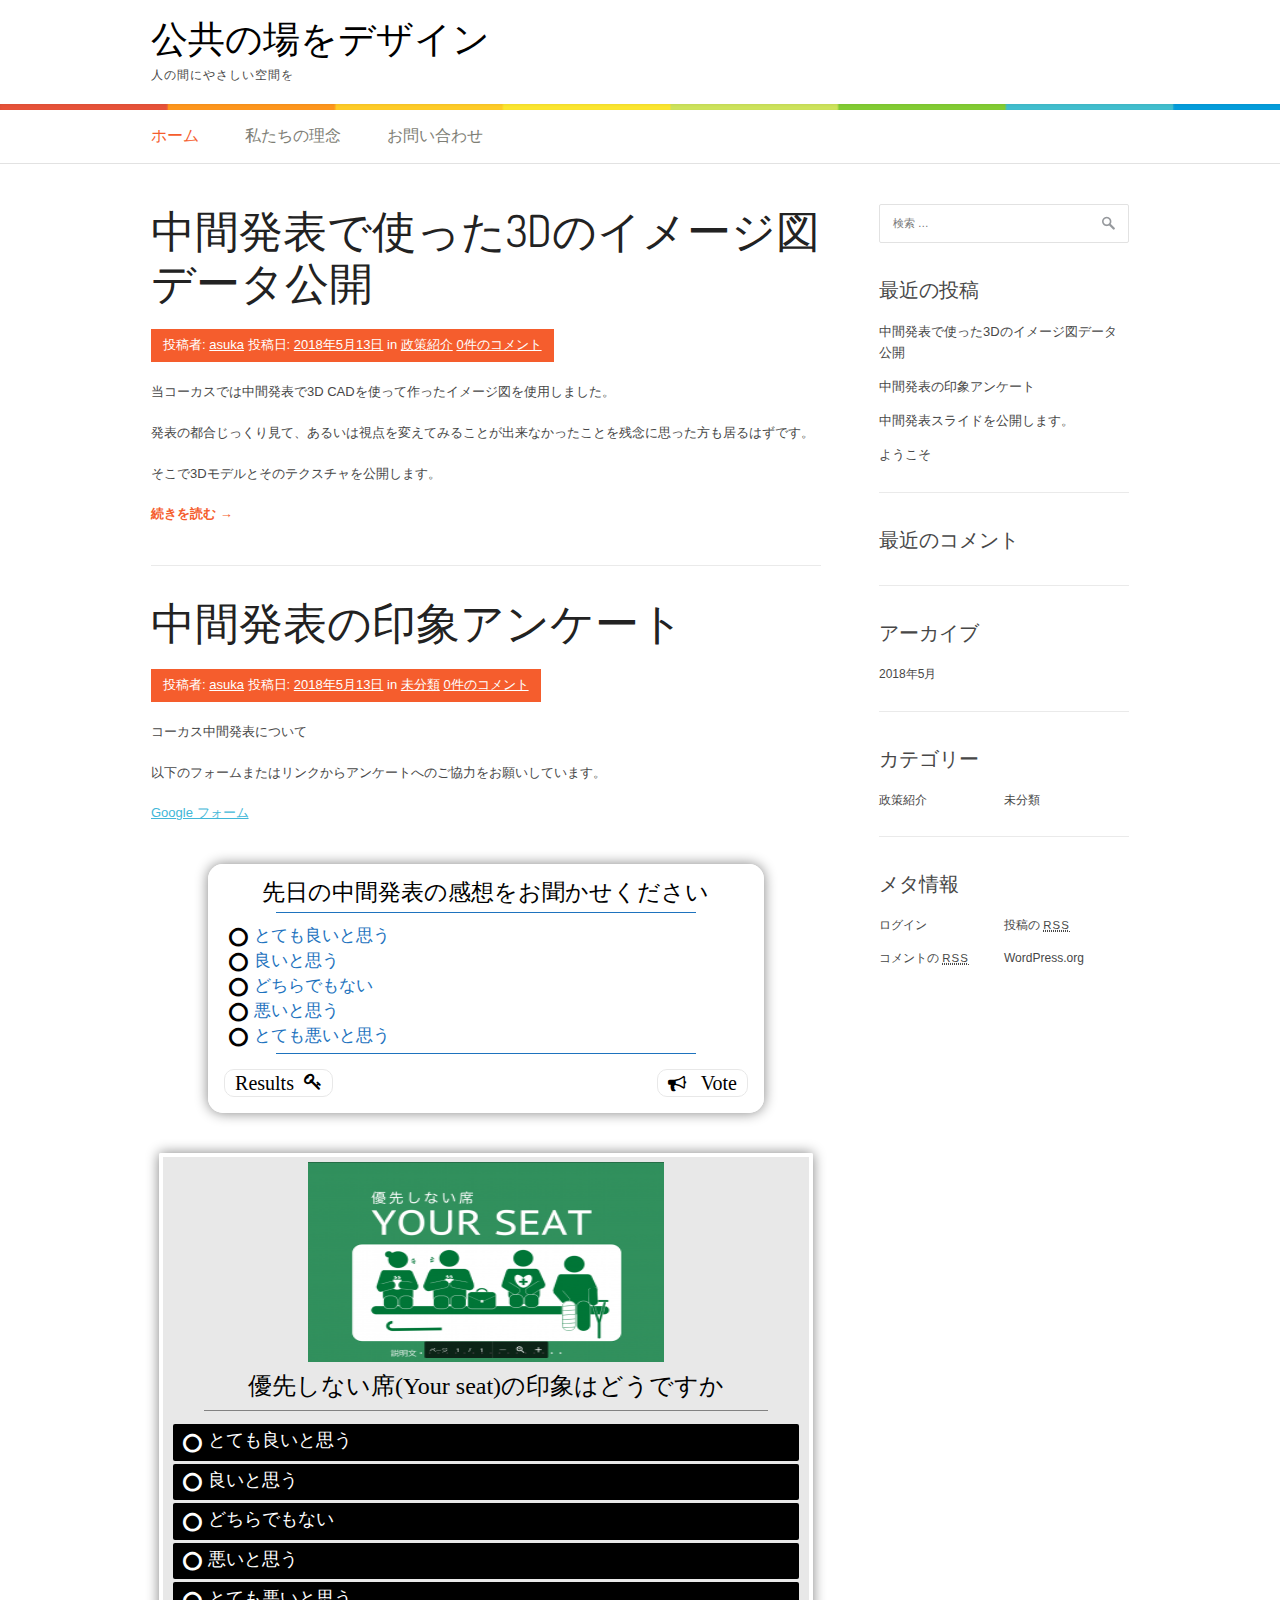
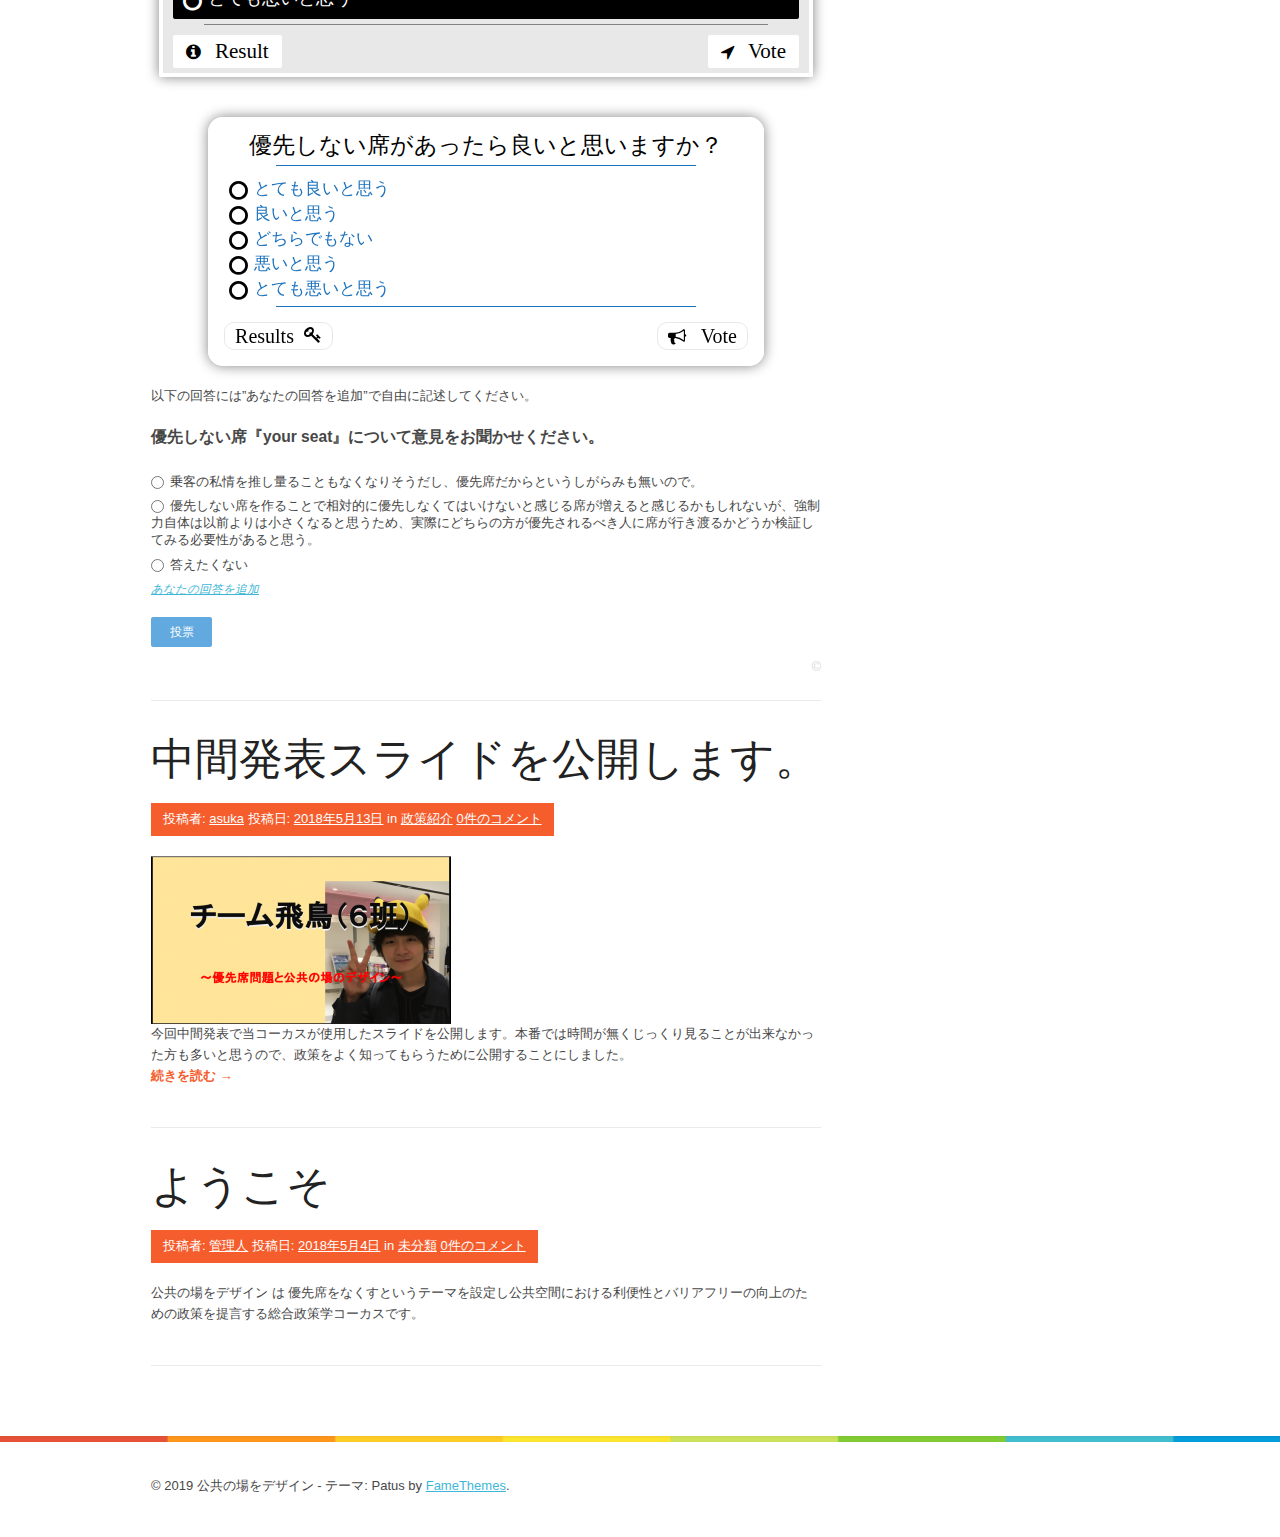
==== index.html @ e15823db "Add files" ====
<!DOCTYPE html><html lang="ja"><head><meta charset="UTF-8"><meta name="viewport" content="width=device-width, initial-scale=1"><link rel="profile" href="http://gmpg.org/xfn/11"><link rel="pingback" href="/xmlrpc.php"><title>公共の場をデザイン &#8211; 人の間にやさしい空間を</title><link rel='dns-prefetch' href='//s0.wp.com' /><link rel='dns-prefetch' href='//secure.gravatar.com' /><link rel='dns-prefetch' href='//fonts.googleapis.com' /><link rel='dns-prefetch' href='//s.w.org' /><link rel="alternate" type="application/rss+xml" title="公共の場をデザイン &raquo; フィード" href="/feed/" /><link rel="alternate" type="application/rss+xml" title="公共の場をデザイン &raquo; コメントフィード" href="/comments/feed/" /><style type="text/css" media="all">@font-face{font-family:'Dosis';font-display:block;font-style:normal;font-weight:300;src:local('Dosis Light'),local('Dosis-Light'),url(https://fonts.gstatic.com/s/dosis/v8/HhyXU5sn9vOmLzHDKeCFMI0.woff) format('woff')}</style><link rel='stylesheet' id='fvm-header-0-css'  href='/wp-content/cache/fvm/1552814170/out/header-d7c6292c.min.css' type='text/css' media='all' /> <script type='text/javascript'>/*  */
var object = {"ajaxurl":"https:\/\/psrd.sfc-s.net\/wp-admin\/admin-ajax.php"};
/*  */</script> <script type='text/javascript' src='/wp-content/cache/fvm/1552814170/out/header-4cf11022.min.js'></script><link rel='https://api.w.org/' href='/wp-json/' /><link rel="EditURI" type="application/rsd+xml" title="RSD" href="/xmlrpc.php?rsd" /><link rel="wlwmanifest" type="application/wlwmanifest+xml" href="/wp-includes/wlwmanifest.xml" /><meta name="generator" content="WordPress 5.1.1" /><link rel='shortlink' href='https://wp.me/9U3dQ' /><link rel='dns-prefetch' href='//v0.wordpress.com'/><link rel='dns-prefetch' href='//widgets.wp.com'/><link rel='dns-prefetch' href='//s0.wp.com'/><link rel='dns-prefetch' href='//0.gravatar.com'/><link rel='dns-prefetch' href='//1.gravatar.com'/><link rel='dns-prefetch' href='//2.gravatar.com'/><link rel='dns-prefetch' href='//jetpack.wordpress.com'/><link rel='dns-prefetch' href='//s1.wp.com'/><link rel='dns-prefetch' href='//s2.wp.com'/><link rel='dns-prefetch' href='//public-api.wordpress.com'/><style type='text/css'>img#wpstats{display:none}</style><style type="text/css">.recentcomments a{display:inline !important;padding:0 !important;margin:0 !important;}</style><!-- Jetpack Open Graph Tags --><meta property="og:type" content="website" /><meta property="og:title" content="公共の場をデザイン" /><meta property="og:description" content="人の間にやさしい空間を" /><meta property="og:url" content="https://psrd.sfc-s.net/" /><meta property="og:site_name" content="公共の場をデザイン" /><meta property="og:image" content="https://s0.wp.com/i/blank.jpg" /><meta property="og:locale" content="ja_JP" /><meta name="twitter:creator" content="@SFCS18_psrd" /><meta name="twitter:site" content="@SFCS18_psrd" /><!-- End Jetpack Open Graph Tags --></head><body class="home blog group-blog has-sidebar"><div id="page" class="hfeed site"> <a class="skip-link screen-reader-text" href="#content">コンテンツへスキップ</a><header id="masthead" class="site-header" role="banner"><div class="container"><div class="site-branding"><h1 class="site-title"><a href="/" rel="home">公共の場をデザイン</a></h1><h2 class="site-description">人の間にやさしい空間を</h2></div></div><nav id="site-navigation" class="main-navigation" role="navigation"><div class="container"> <button class="menu-toggle"><span class="genericon genericon-menu"></span></button><div class="menu"><ul><li class="current_page_item"><a href="/">ホーム</a></li><li class="page_item page-item-58"><a href="/our-policy/">私たちの理念</a></li><li class="page_item page-item-15"><a href="/%e3%81%8a%e5%95%8f%e3%81%84%e5%90%88%e3%82%8f%e3%81%9b/">お問い合わせ</a></li></ul></div><ul class="nav-social"></ul></div> </nav><!-- #site-navigation --> </header><!-- #masthead --><div id="content" class="site-content"><div id="primary" class="content-area"> <main id="main" class="site-main" role="main"> <article id="post-23" class="post-23 post type-post status-publish format-standard hentry category-4"> <header class="entry-header"><h2 class="entry-title"><a href="/midteam-3d-image-model/" rel="bookmark">中間発表で使った3Dのイメージ図データ公開</a></h2><div class="entry-meta"> <span class="byline"> 投稿者: <span class="author vcard"><a class="url fn n" href="/author/asuka/">asuka</a></span></span><span class="posted-on"> 投稿日: <a href="/midteam-3d-image-model/" rel="bookmark"><time class="entry-date published updated" datetime="2018-05-13T02:07:00+09:00">2018年5月13日</time></a></span><span class="cat-links"> in <a href="/category/%e6%94%bf%e7%ad%96%e7%b4%b9%e4%bb%8b/" rel="category tag">政策紹介</a></span> <span class="comments-link"><a href="/midteam-3d-image-model/#respond">0件のコメント</a></span></div><!-- .entry-meta --> </header><!-- .entry-header --><div class="entry-content"><p>当コーカスでは中間発表で3D CADを使って作ったイメージ図を使用しました。</p><p>発表の都合じっくり見て、あるいは視点を変えてみることが出来なかったことを残念に思った方も居るはずです。</p><p>そこで3Dモデルとそのテクスチャを公開します。</p><p> <a href="/midteam-3d-image-model/#more-23" class="more-link">続きを読む <span class="screen-reader-text">&#8220;中間発表で使った3Dのイメージ図データ公開&#8221;</span> <span class="meta-nav">&rarr;</span></a></p></div><!-- .entry-content --><footer class="entry-footer"></footer><!-- .entry-footer --> </article><!-- #post-## --> <article id="post-31" class="post-31 post type-post status-publish format-standard hentry category-1"> <header class="entry-header"><h2 class="entry-title"><a href="/midterm-impression/" rel="bookmark">中間発表の印象アンケート</a></h2><div class="entry-meta"> <span class="byline"> 投稿者: <span class="author vcard"><a class="url fn n" href="/author/asuka/">asuka</a></span></span><span class="posted-on"> 投稿日: <a href="/midterm-impression/" rel="bookmark"><time class="entry-date published updated" datetime="2018-05-13T02:04:25+09:00">2018年5月13日</time></a></span><span class="cat-links"> in <a href="/category/%e6%9c%aa%e5%88%86%e9%a1%9e/" rel="category tag">未分類</a></span> <span class="comments-link"><a href="/midterm-impression/#respond">0件のコメント</a></span></div><!-- .entry-meta --> </header><!-- .entry-header --><div class="entry-content"><p>コーカス中間発表について</p><p>以下のフォームまたはリンクからアンケートへのご協力をお願いしています。</p><p><a href="https://docs.google.com/forms/d/e/1FAIpQLSctY_MwVGH5IGdCevqx73RkgWEdWOsmbN0Bu4lZO933DA67Vg/viewform" target="_blank" rel="noopener">Google フォーム</a></p><p><link rel="stylesheet" type="text/css" href="/wp-content/plugins/poll-wp/Includes/../CSS/totalsoft.css"><link href="https://fonts.googleapis.com/css?family=ABeeZee|Abel|Abhaya+Libre|Abril+Fatface|Aclonica|Acme|Actor|Adamina|Advent+Pro|Aguafina+Script|Akronim|Aladin|Aldrich|Alef|Alegreya|Alegreya+SC|Alegreya+Sans|Alegreya+Sans+SC|Alex+Brush|Alfa+Slab+One|Alice|Alike|Alike+Angular|Allan|Allerta|Allerta+Stencil|Allura|Almendra|Almendra+Display|Almendra+SC|Amarante|Amaranth|Amatic+SC|Amethysta|Amiko|Amiri|Amita|Anaheim|Andada|Andika|Angkor|Annie+Use+Your+Telescope|Anonymous+Pro|Antic|Antic+Didone|Antic+Slab|Anton|Arapey|Arbutus|Arbutus+Slab|Architects+Daughter|Archivo|Archivo+Black|Archivo+Narrow|Aref+Ruqaa|Arima+Madurai|Arimo|Arizonia|Armata|Arsenal|Artifika|Arvo|Arya|Asap|Asap+Condensed|Asar|Asset|Assistant|Astloch|Asul|Athiti|Atma|Atomic+Age|Aubrey|Audiowide|Autour+One|Average|Average+Sans|Averia+Gruesa+Libre|Averia+Libre|Averia+Sans+Libre|Averia+Serif+Libre|Bad+Script|Bahiana|Baloo|Baloo+Bhai|Baloo+Bhaijaan|Baloo+Bhaina|Baloo+Chettan|Baloo+Da|Baloo+Paaji|Baloo+Tamma|Baloo+Tammudu|Baloo+Thambi|Balthazar|Bangers|Barlow|Barlow+Condensed|Barlow+Semi+Condensed|Barrio|Basic|Battambang|Baumans|Bayon|Belgrano|Bellefair|Belleza|BenchNine|Bentham|Berkshire+Swash|Bevan|Bigelow+Rules|Bigshot+One|Bilbo|Bilbo+Swash+Caps|BioRhyme|BioRhyme+Expanded|Biryani|Bitter|Black+And+White+Picture|Black+Han+Sans|Black+Ops+One|Bokor|Bonbon|Boogaloo|Bowlby+One|Bowlby+One+SC|Brawler|Bree+Serif|Bubblegum+Sans|Bubbler+One|Buda:300|Buenard|Bungee|Bungee+Hairline|Bungee+Inline|Bungee+Outline|Bungee+Shade|Butcherman|Butterfly+Kids|Cabin|Cabin+Condensed|Cabin+Sketch|Caesar+Dressing|Cagliostro|Cairo|Calligraffitti|Cambay|Cambo|Candal|Cantarell|Cantata+One|Cantora+One|Capriola|Cardo|Carme|Carrois+Gothic|Carrois+Gothic+SC|Carter+One|Catamaran|Caudex|Caveat|Caveat+Brush|Cedarville+Cursive|Ceviche+One|Changa|Changa+One|Chango|Chathura|Chau+Philomene+One|Chela+One|Chelsea+Market|Chenla|Cherry+Cream+Soda|Cherry+Swash|Chewy|Chicle|Chivo|Chonburi|Cinzel|Cinzel+Decorative|Clicker+Script|Coda|Coda+Caption:800|Codystar|Coiny|Combo|Comfortaa|Coming+Soon|Concert+One|Condiment|Content|Contrail+One|Convergence|Cookie|Copse|Corben|Cormorant|Cormorant+Garamond|Cormorant+Infant|Cormorant+SC|Cormorant+Unicase|Cormorant+Upright|Courgette|Cousine|Coustard|Covered+By+Your+Grace|Crafty+Girls|Creepster|Crete+Round|Crimson+Text|Croissant+One|Crushed|Cuprum|Cute+Font|Cutive|Cutive+Mono|Damion|Dancing+Script|Dangrek|David+Libre|Dawning+of+a+New+Day|Days+One|Delius|Delius+Swash+Caps|Delius+Unicase|Della+Respira|Denk+One|Devonshire|Dhurjati|Didact+Gothic|Diplomata|Diplomata+SC|Do+Hyeon|Dokdo|Domine|Donegal+One|Doppio+One|Dorsa|Dosis|Dr+Sugiyama|Duru+Sans|Dynalight|EB+Garamond|Eagle+Lake|East+Sea+Dokdo|Eater|Economica|Eczar|El+Messiri|Electrolize|Elsie|Elsie+Swash+Caps|Emblema+One|Emilys+Candy|Encode+Sans|Encode+Sans+Condensed|Encode+Sans+Expanded|Encode+Sans+Semi+Condensed|Encode+Sans+Semi+Expanded|Engagement|Englebert|Enriqueta|Erica+One|Esteban|Euphoria+Script|Ewert|Exo|Expletus+Sans|Fanwood+Text|Farsan|Fascinate|Fascinate+Inline|Faster+One|Fasthand|Fauna+One|Faustina|Federant|Federo|Felipa|Fenix|Finger+Paint|Fira+Mono|Fira+Sans|Fira+Sans+Condensed|Fira+Sans+Extra+Condensed|Fjalla+One|Fjord+One|Flamenco|Flavors|Fondamento|Fontdiner+Swanky|Forum|Francois+One|Frank+Ruhl+Libre|Freckle+Face|Fredericka+the+Great|Fredoka+One|Freehand|Fresca|Frijole|Fruktur|Fugaz+One|GFS+Didot|GFS+Neohellenic|Gabriela|Gaegu|Gafata|Galada|Galdeano|Galindo|Gamja+Flower|Gentium+Basic|Gentium+Book+Basic|Geo|Geostar|Geostar+Fill|Germania+One|Gidugu|Gilda+Display|Give+You+Glory|Glass+Antiqua|Glegoo|Gloria+Hallelujah|Goblin+One|Gochi+Hand|Gorditas|Gothic+A1|Graduate|Grand+Hotel|Gravitas+One|Great+Vibes|Griffy|Gruppo|Gudea|Gugi|Gurajada|Habibi|Halant|Hammersmith+One|Hanalei|Hanalei+Fill|Handlee|Hanuman|Happy+Monkey|Harmattan|Headland+One|Heebo|Henny+Penny|Herr+Von+Muellerhoff|Hi+Melody|Hind|Holtwood+One+SC|Homemade+Apple|Homenaje|IBM+Plex+Mono|IBM+Plex+Sans|IBM+Plex+Sans+Condensed|IBM+Plex+Serif|IM+Fell+DW+Pica|IM+Fell+DW+Pica+SC|IM+Fell+Double+Pica|IM+Fell+Double+Pica+SC|IM+Fell+English|IM+Fell+English+SC|IM+Fell+French+Canon|IM+Fell+French+Canon+SC|IM+Fell+Great+Primer|IM+Fell+Great+Primer+SC|Iceberg|Iceland|Imprima|Inconsolata|Inder|Indie+Flower|Inika|Irish+Grover|Istok+Web|Italiana|Italianno|Itim|Jacques+Francois|Jacques+Francois+Shadow|Jaldi|Jim+Nightshade|Jockey+One|Jolly+Lodger|Jomhuria|Josefin+Sans|Josefin+Slab|Joti+One|Jua|Judson|Julee|Julius+Sans+One|Junge|Jura|Just+Another+Hand|Just+Me+Again+Down+Here|Kadwa|Kalam|Kameron|Kanit|Kantumruy|Karla|Karma|Katibeh|Kaushan+Script|Kavivanar|Kavoon|Kdam+Thmor|Keania+One|Kelly+Slab|Kenia|Khand|Khmer|Khula|Kirang+Haerang|Kite+One|Knewave|Kotta+One|Koulen|Kranky|Kreon|Kristi|Krona+One|Kumar+One|Kumar+One+Outline|Kurale|La+Belle+Aurore|Laila|Lakki+Reddy|Lalezar|Lancelot|Lateef|Lato|League+Script|Leckerli+One|Ledger|Lekton|Lemon|Lemonada|Libre+Baskerville|Libre+Franklin|Life+Savers|Lilita+One|Lily+Script+One|Limelight|Linden+Hill|Lobster|Lobster+Two|Londrina+Outline|Londrina+Shadow|Londrina+Sketch|Londrina+Solid|Lora|Love+Ya+Like+A+Sister|Loved+by+the+King|Lovers+Quarrel|Luckiest+Guy|Lusitana|Lustria|Macondo|Macondo+Swash+Caps|Mada|Magra|Maiden+Orange|Maitree|Mako|Mallanna|Mandali|Manuale|Marcellus|Marcellus+SC|Marck+Script|Margarine|Marko+One|Marmelad|Martel|Martel+Sans|Marvel|Mate|Mate+SC|Maven+Pro|McLaren|Meddon|MedievalSharp|Medula+One|Meera+Inimai|Megrim|Meie+Script|Merienda|Merienda+One|Merriweather|Merriweather+Sans|Metal|Metal+Mania|Metamorphous|Metrophobic|Michroma|Milonga|Miltonian|Miltonian+Tattoo|Mina|Miniver|Miriam+Libre|Mirza|Miss+Fajardose|Mitr|Modak|Modern+Antiqua|Mogra|Molengo|Molle:400i|Monda|Monofett|Monoton|Monsieur+La+Doulaise|Montaga|Montez|Montserrat|Montserrat+Alternates|Montserrat+Subrayada|Moul|Moulpali|Mountains+of+Christmas|Mouse+Memoirs|Mr+Bedfort|Mr+Dafoe|Mr+De+Haviland|Mrs+Saint+Delafield|Mrs+Sheppards|Mukta|Muli|Mystery+Quest|NTR|Nanum+Brush+Script|Nanum+Gothic|Nanum+Gothic+Coding|Nanum+Myeongjo|Nanum+Pen+Script|Neucha|Neuton|New+Rocker|News+Cycle|Niconne|Nixie+One|Nobile|Nokora|Norican|Nosifer|Nothing+You+Could+Do|Noticia+Text|Noto+Sans|Noto+Serif|Nova+Cut|Nova+Flat|Nova+Mono|Nova+Oval|Nova+Round|Nova+Script|Nova+Slim|Nova+Square|Numans|Nunito|Nunito+Sans|Odor+Mean+Chey|Offside|Old+Standard+TT|Oldenburg|Oleo+Script|Oleo+Script+Swash+Caps|Open+Sans|Open+Sans+Condensed:300|Oranienbaum|Orbitron|Oregano|Orienta|Original+Surfer|Oswald|Over+the+Rainbow|Overlock|Overlock+SC|Overpass|Overpass+Mono|Ovo|Oxygen|Oxygen+Mono|PT+Mono|PT+Sans|PT+Sans+Caption|PT+Sans+Narrow|PT+Serif|PT+Serif+Caption|Pacifico|Padauk|Palanquin|Palanquin+Dark|Pangolin|Paprika|Parisienne|Passero+One|Passion+One|Pathway+Gothic+One|Patrick+Hand|Patrick+Hand+SC|Pattaya|Patua+One|Pavanam|Paytone+One|Peddana|Peralta|Permanent+Marker|Petit+Formal+Script|Petrona|Philosopher|Piedra|Pinyon+Script|Pirata+One|Plaster|Play|Playball|Playfair+Display|Playfair+Display+SC|Podkova|Poiret+One|Poller+One|Poly|Pompiere|Pontano+Sans|Poor+Story|Poppins|Port+Lligat+Sans|Port+Lligat+Slab|Pragati+Narrow|Prata|Preahvihear|Pridi|Princess+Sofia|Prociono|Prompt|Prosto+One|Proza+Libre|Puritan|Purple+Purse|Quando|Quantico|Quattrocento|Quattrocento+Sans|Questrial|Quicksand|Quintessential|Qwigley|Racing+Sans+One|Radley|Rajdhani|Rakkas|Raleway|Raleway+Dots|Ramabhadra|Ramaraja|Rambla|Rammetto+One|Ranchers|Rancho|Ranga|Rasa|Rationale|Ravi+Prakash|Redressed|Reem+Kufi|Reenie+Beanie|Revalia|Rhodium+Libre|Ribeye|Ribeye+Marrow|Righteous|Risque|Roboto|Roboto+Condensed|Roboto+Mono|Roboto+Slab|Rochester|Rock+Salt|Rokkitt|Romanesco|Ropa+Sans|Rosario|Rosarivo|Rouge+Script|Rozha+One|Rubik|Rubik+Mono+One|Ruda|Rufina|Ruge+Boogie|Ruluko|Rum+Raisin|Ruslan+Display|Russo+One|Ruthie|Rye|Sacramento|Sahitya|Sail|Saira|Saira+Condensed|Saira+Extra+Condensed|Saira+Semi+Condensed|Salsa|Sanchez|Sancreek|Sansita|Sarala|Sarina|Sarpanch|Satisfy|Scada|Scheherazade|Schoolbell|Scope+One|Seaweed+Script|Secular+One|Sedgwick+Ave|Sedgwick+Ave+Display|Sevillana|Seymour+One|Shadows+Into+Light|Shadows+Into+Light+Two|Shanti|Share|Share+Tech|Share+Tech+Mono|Shojumaru|Short+Stack|Shrikhand|Siemreap|Sigmar+One|Signika|Signika+Negative|Simonetta|Sintony|Sirin+Stencil|Six+Caps|Skranji|Slackey|Smokum|Smythe|Sniglet|Snippet|Snowburst+One|Sofadi+One|Sofia|Song+Myung|Sonsie+One|Sorts+Mill+Goudy|Source+Code+Pro|Source+Sans+Pro|Source+Serif+Pro|Space+Mono|Special+Elite|Spectral|Spectral+SC|Spicy+Rice|Spinnaker|Spirax|Squada+One|Sree+Krushnadevaraya|Sriracha|Stalemate|Stalinist+One|Stardos+Stencil|Stint+Ultra+Condensed|Stint+Ultra+Expanded|Stoke|Strait|Stylish|Sue+Ellen+Francisco|Suez+One|Sumana|Sunflower:300|Sunshiney|Supermercado+One|Sura|Suranna|Suravaram|Suwannaphum|Swanky+and+Moo+Moo|Syncopate|Tajawal|Tangerine|Taprom|Tauri|Taviraj|Teko|Telex|Tenali+Ramakrishna|Tenor+Sans|Text+Me+One|The+Girl+Next+Door|Tienne|Tillana|Timmana|Tinos|Titan+One|Titillium+Web|Trade+Winds|Trirong|Trocchi|Trochut|Trykker|Tulpen+One|Ubuntu|Ubuntu+Condensed|Ubuntu+Mono|Ultra|Uncial+Antiqua|Underdog|Unica+One|UnifrakturCook:700|UnifrakturMaguntia|Unkempt|Unlock|Unna|VT323|Vampiro+One|Varela|Varela+Round|Vast+Shadow|Vesper+Libre|Vibur|Vidaloka|Viga|Voces|Volkhov|Vollkorn|Vollkorn+SC|Voltaire|Waiting+for+the+Sunrise|Wallpoet|Walter+Turncoat|Warnes|Wellfleet|Wendy+One|Wire+One|Work+Sans|Yanone+Kaffeesatz|Yantramanav|Yatra+One|Yellowtail|Yeon+Sung|Yeseva+One|Yesteryear|Yrsa|Zeyada|Zilla+Slab|Zilla+Slab+Highlight" rel="stylesheet"><style type="text/css">.Total_Soft_Poll_1_Main_Div_5 { position: relative; overflow: hidden; width: 85%; margin: 0 auto; border: 6px solid #ffffff; border-radius: 15px; -webkit-box-shadow: 0px 0px 13px #848484; -moz-box-shadow: 0px 0px 13px #848484; box-shadow: 0px 0px 13px #848484; } .Total_Soft_Poll_1_Main_Div_5 .Total_Soft_Poll_1_Quest_Div_5 { position: relative; background-color: #ffffff; color: #000000; font-size: 23px; font-family: Gabriola; text-align: center; padding: 5px 10px; } .Total_Soft_Poll_1_Main_Div_5 .Total_Soft_Poll_1_LAQ_Div_5 { position: relative; width: 80%; margin: 0 auto; border-top: 1px solid #1e73be; } .Total_Soft_Poll_1_Main_Div_5 .Total_Soft_Poll_1_Ans_Div_5 { position: relative; background-color: #ffffff; padding: 5px 10px; } .Total_Soft_Poll_1_Main_Div_5 .Total_Soft_Poll_1_Ans_Div_5 .Total_Soft_Poll_1_Ans_Check_Div { position:relative; display: inline-block; width: 100%; padding: 0px 5px; background-color: #ffffff; margin-top: 3px; line-height: 1 !important; } .Total_Soft_Poll_1_Main_Div_5 .Total_Soft_Poll_1_Ans_Div_5 .Total_Soft_Poll_1_Ans_Lab_5 { display: inline-block; float: none; width: 100%; } .Total_Soft_Poll_1_Main_Div_5 .Total_Soft_Poll_1_Ans_Div_5 .Total_Soft_Poll_1_Ans_Check_Div:hover { background-color: #ffffff; } .Total_Soft_Poll_1_Main_Div_5 .Total_Soft_Poll_1_Ans_Div_5 .Total_Soft_Poll_1_Ans_Check_Div:hover .Total_Soft_Poll_1_Ans_Lab_5 { color: #333333 !important; } .Total_Soft_Poll_1_Main_Div_5 .Total_Soft_Poll_1_Ans_Div_5 .Total_Soft_Poll_1_Ans_Check_Div input { display: none; } .Total_Soft_Poll_1_Main_Div_5 .Total_Soft_Poll_1_Ans_Div_5 .Total_Soft_Poll_1_Ans_Check_Div input + label { color: #1e73be !important; font-size: 17px !important; cursor: pointer; margin-bottom: 0px !important; font-family: Arial; } .Total_Soft_Poll_1_Main_Div_5 .Total_Soft_Poll_1_Ans_Div_5 .Total_Soft_Poll_1_Ans_Check_Div input + label:before { color: #000000; content: "\f10c"; margin: 0 .25em 0 0 !important; padding: 0 !important; font-size: 22px !important; vertical-align: sub !important; font-family: FontAwesome !important; } .Total_Soft_Poll_1_Main_Div_5 .Total_Soft_Poll_1_Ans_Div_5 .Total_Soft_Poll_1_Ans_Check_Div input:checked + label:before { color: #000000 !important; content: "\f192"; } .Total_Soft_Poll_1_Main_Div_5 .Total_Soft_Poll_1_Ans_Div_5 .Total_Soft_Poll_1_Ans_Check_Div input:checked + label:after { font-weight: bold; } .Total_Soft_Poll_1_Main_Div_5 .Total_Soft_Poll_1_LAA_Div_5 { position: relative; width: 80%; margin: 5px auto 0 auto; border-top: 1px solid #1e73be; } .Total_Soft_Poll_1_Main_Div_5 .Total_Soft_Poll_1_But_MDiv_5 { padding: 0px; background-color: #ffffff; position: relative; float: left; width: 100%; } .Total_Soft_Poll_1_Main_Div_5 .Total_Soft_Poll_1_But_Result_5 { background: #ffffff !important; border: 1px solid #e8e8e8 !important; border-radius: 10px !important; margin: 10px 10px; color: #000000 !important; padding: 3px 10px !important; text-transform: none !important; line-height: 1 !important; cursor: pointer; } .Total_Soft_Poll_1_Main_Div_5 .Total_Soft_Poll_1_But_Result_5 span { font-size: 20px !important; font-family: Gabriola; } .Total_Soft_Poll_1_Main_Div_5 .Total_Soft_Poll_1_But_Result_5:hover { background: #ffffff !important; color: #515151 !important; opacity: 1 !important; } .Total_Soft_Poll_1_Main_Div_5 .Total_Soft_Poll_1_But_Result_5 .Total_Soft_Poll_1_Result_But_Icon { font-size: 18px !important; } .Total_Soft_Poll_1_Main_Div_5 .Total_Soft_Poll_1_But_Result_5 .Total_Soft_Poll_1_Result_But_Icon:before { float: right; margin-left: 10px; content: "\f084"; } .Total_Soft_Poll_1_Main_Div_5 .Total_Soft_Poll_1_But_Vote_5 { background: #ffffff !important; border: 1px solid #e8e8e8 !important; border-radius: 10px !important; float: right; margin: 10px 10px; color: #000000 !important; padding: 3px 10px !important; text-transform: none !important; line-height: 1 !important; cursor: pointer; } .Total_Soft_Poll_1_Main_Div_5 .Total_Soft_Poll_1_But_Vote_5 span { font-size: 20px !important; font-family: Gabriola; } .Total_Soft_Poll_1_Main_Div_5 .Total_Soft_Poll_1_But_Vote_5:hover { background: #ffffff !important; color: #515151 !important; opacity: 1 !important; } .Total_Soft_Poll_1_Main_Div_5 .Total_Soft_Poll_1_But_Vote_5 .Total_Soft_Poll_1_Vote_But_Icon { font-size: 18px !important; } .Total_Soft_Poll_1_Main_Div_5 .Total_Soft_Poll_1_But_Vote_5 .Total_Soft_Poll_1_Vote_But_Icon:before { margin-right: 10px; content: "\f0a1"; } @media only screen and ( max-width: 820px ) { .Total_Soft_Poll_1_Main_Div_5 { width: 74% !important; } /*.Total_Soft_Poll_1_Main_Ans_Div_5 { width: 74% !important; left: 13% !important; }*/ } @media only screen and ( max-width: 500px ) { .Total_Soft_Poll_1_Main_Div_5 { width: 100% !important; } /*.Total_Soft_Poll_1_Main_Ans_Div_5 { width: 100% !important; left: 0% !important; }*/ .Total_Soft_Poll_1_Main_Div_5 .Total_Soft_Poll_1_But_Vote_5, .Total_Soft_Poll_1_Main_Div_5 .Total_Soft_Poll_1_But_Result_5, .Total_Soft_Poll_1_Main_Ans_Div_5 .Total_Soft_Poll_1_But_Back_5, .Total_Soft_Poll_1_Main_Ans_Div_Fix_5 .Total_Soft_Poll_1_But_Back_5 { width: 98% !important; margin: 5px 1%; } } .Total_Soft_Poll_1_Main_Div_5 .Total_Soft_Poll_1_But_Vote_5:focus, .Total_Soft_Poll_1_Main_Div_5 .Total_Soft_Poll_1_But_Result_5:focus, .Total_Soft_Poll_1_Main_Ans_Div_5 .Total_Soft_Poll_1_But_Back_5:focus, .Total_Soft_Poll_1_Main_Ans_Div_Fix_5 .Total_Soft_Poll_1_But_Back_5:focus { outline: none !important; } .Total_Soft_Poll_1_Main_Ans_Div_5 { width: 100% !important; left: 0% !important; } .Total_Soft_Poll_Main_Div .Total_Soft_Poll_1_Main_Ans_Div_5 { position: absolute; width: 0%; height: 0%; top: 50%; left: 50%; overflow: hidden; border: 0px; border-style: solid; border-color: #ffffff; } .Total_Soft_Poll_1_Main_Ans_Div_Fix_5 { display: none; } .Total_Soft_Poll_1_Main_Ans_Div_5 .Total_Soft_Poll_1_Quest_Div_5, .Total_Soft_Poll_1_Main_Ans_Div_Fix_5 .Total_Soft_Poll_1_Quest_Div_5 { position: relative; background-color: #ffffff; color: #000000; font-size: 23px; font-family: Gabriola; text-align: center; padding: 5px 10px; } .Total_Soft_Poll_1_Main_Div_5 .Total_Soft_Poll_1_Quest_Div_5 label, .Total_Soft_Poll_1_Main_Ans_Div_Fix_5 .Total_Soft_Poll_1_Quest_Div_5 label, .Total_Soft_Poll_1_Main_Ans_Div_5 .Total_Soft_Poll_1_Quest_Div_5 label { margin-bottom: 0px !important; } .Total_Soft_Poll_1_Main_Ans_Div_5 .Total_Soft_Poll_1_LAQ_Div_5, .Total_Soft_Poll_1_Main_Ans_Div_Fix_5 .Total_Soft_Poll_1_LAQ_Div_5 { position: relative; width: 80%; margin: 0 auto; border-top: 1px solid #1e73be; } .Total_Soft_Poll_1_Main_Ans_Div_5 .Total_Soft_Poll_1_Ans_Div_5, .Total_Soft_Poll_1_Main_Ans_Div_Fix_5 .Total_Soft_Poll_1_Ans_Div_5 { position: relative; background-color: #ffffff; padding: 0px 10px; } .Total_Soft_Poll_1_Main_Ans_Div_5 .Total_Soft_Poll_1_Ans_Div_5 .Total_Soft_Poll_1_Ans_Check_Div, .Total_Soft_Poll_1_Main_Ans_Div_Fix_5 .Total_Soft_Poll_1_Ans_Div_5 .Total_Soft_Poll_1_Ans_Check_Div { position: relative; display: inline-block; width: 100%; padding: 0px; background-color: #d1d1d1 !important; margin-top: 3px; line-height: 1 !important } .Total_Soft_Poll_1_Main_Ans_Div_5 .Total_Soft_Poll_1_Ans_Div_5 .Total_Soft_Poll_1_Ans_Lab_5, .Total_Soft_Poll_1_Main_Ans_Div_Fix_5 .Total_Soft_Poll_1_Ans_Div_5 .Total_Soft_Poll_1_Ans_Lab_5 { display: inline-block; float: none; width: 100%; font-size: 17px !important; color: #ffffff !important; position: relative; padding: 3px 0px; line-height: 1 !important; margin-bottom: 0px !important; font-family: Arial; } .Total_Soft_Poll_1_Main_Ans_Div_5 .Total_Soft_Poll_1_Ans_Div_5 .Total_Soft_Poll_1_Ans_Lab_5 .Total_Soft_Poll_1_Ans_Lab_Sp2_5, .Total_Soft_Poll_1_Main_Ans_Div_Fix_5 .Total_Soft_Poll_1_Ans_Div_5 .Total_Soft_Poll_1_Ans_Lab_5 .Total_Soft_Poll_1_Ans_Lab_Sp2_5 { position: absolute; min-width: 10px; height: 100%; background-color: #000000 !important; left: 0; top: 0; } .Total_Soft_Poll_1_Main_Ans_Div_5 .Total_Soft_Poll_1_Ans_Div_5 .Total_Soft_Poll_1_Ans_Lab_5 .Total_Soft_Poll_1_Ans_Lab_Sp3_5, .Total_Soft_Poll_1_Main_Ans_Div_Fix_5 .Total_Soft_Poll_1_Ans_Div_5 .Total_Soft_Poll_1_Ans_Lab_5 .Total_Soft_Poll_1_Ans_Lab_Sp3_5 { float: right; margin-right: 3px; position: inherit; z-index: 99999999999; } .Total_Soft_Poll_1_Main_Ans_Div_5 .Total_Soft_Poll_1_LAA_Div_5, .Total_Soft_Poll_1_Main_Ans_Div_Fix_5 .Total_Soft_Poll_1_LAA_Div_5 { position: relative; width: 80%; margin: 5px auto 0 auto; border-top: 1px solid #1e73be; } .Total_Soft_Poll_1_Main_Ans_Div_5 .Total_Soft_Poll_1_But_MDiv_5, .Total_Soft_Poll_1_Main_Ans_Div_Fix_5 .Total_Soft_Poll_1_But_MDiv_5 { padding: 0px; background-color: #ffffff; position: relative; float: left; width: 100%; height: inherit !important; } .Total_Soft_Poll_1_Main_Ans_Div_5 .Total_Soft_Poll_1_But_Back_5, .Total_Soft_Poll_1_Main_Ans_Div_Fix_5 .Total_Soft_Poll_1_But_Back_5 { background: #ffffff !important; border: 1px solid #ffffff !important; border-radius: 10px !important; float: right; margin: 10px 10px; color: #000000 !important; padding: 3px 10px !important; text-transform: none !important; line-height: 1 !important; cursor: pointer; } .Total_Soft_Poll_1_Main_Ans_Div_5 .Total_Soft_Poll_1_But_Back_5 span, .Total_Soft_Poll_1_Main_Ans_Div_Fix_5 .Total_Soft_Poll_1_But_Back_5 span { font-size: 20px !important; font-family: Gabriola; } .Total_Soft_Poll_1_Main_Ans_Div_5 .Total_Soft_Poll_1_But_Back_5:hover, .Total_Soft_Poll_1_Main_Ans_Div_Fix_5 .Total_Soft_Poll_1_But_Back_5:hover { background: #ffffff !important; color: #515151 !important; opacity: 1 !important; } .Total_Soft_Poll_1_Main_Ans_Div_5 .Total_Soft_Poll_1_But_Back_5 .Total_Soft_Poll_1_Back_But_Icon, .Total_Soft_Poll_1_Main_Ans_Div_Fix_5 .Total_Soft_Poll_1_But_Back_5 .Total_Soft_Poll_1_Back_But_Icon { font-size: 18px !important; } .Total_Soft_Poll_1_Main_Ans_Div_5 .Total_Soft_Poll_1_But_Back_5 .Total_Soft_Poll_1_Back_But_Icon:before, .Total_Soft_Poll_1_Main_Ans_Div_Fix_5 .Total_Soft_Poll_1_But_Back_5 .Total_Soft_Poll_1_Back_But_Icon:before { margin-right: 10px; content: "\f021"; } .Total_Soft_Poll_1_Ans_Fix_5 { position: fixed; width: 100%; height: 0%; background-color: rgba(0, 0, 0, 0.3); left: 0; top: 0; z-index: 99999999999; } .Total_Soft_Poll_1_Ans_Fix_1_5 { position: fixed; z-index: 9999999999999; width: 0%; left: 0; top: 0; } .TotalSoftPoll_Ans_loading { background: rgba(241, 241, 241, 0.85); position: absolute; top: 0; left: 0; text-align: center; width: 100%; height: 100%; line-height: 1; z-index: 1; display: none; } .TotalSoftPoll_Ans_loading_Img { margin: 0; padding: 0; width: 20px; height: 20px; position: absolute; left: 50%; top: 50%; transform: translate(-50%, -50%); -moz-transform: translate(-50%, -50%); -webkit-transform: translate(-50%, -50%); } .TotalSoftPoll_Ans_ComingSoon_5 { background:rgba(209,209,209,0.79); position: absolute; top: 0; left: 0; text-align: center; width: 100%; height: 100%; line-height: 1; z-index: 1; display: none; } .TotalSoftPoll_Ans_ComingSoon_Span_5 { margin: 0; padding: 0; position: absolute; left: 50%; top: 50%; transform: translate(-50%, -50%); -moz-transform: translate(-50%, -50%); -webkit-transform: translate(-50%, -50%); line-height: 1; color: #000000; font-size: 32px; font-family: Gabriola; cursor: default; }</style><form method="POST" onsubmit=""><div class="Total_Soft_Poll_Main_Div"><div class="Total_Soft_Poll_1_Main_Div_5"> <span class="TotalSoftPoll_Ans_ComingSoon_5"> <span class="TotalSoftPoll_Ans_ComingSoon_Span_5"> Coming Soon </span> </span> <span class="TotalSoftPoll_Ans_loading"> <img class="TotalSoftPoll_Ans_loading_Img" src="/wp-content/plugins/poll-wp/Includes/../Images/loading.gif"> </span><div class="Total_Soft_Poll_1_Quest_Div_5"> <label>先日の中間発表の感想をお聞かせください</label><div class="Total_Soft_Poll_1_LAQ_Div_5"></div></div><div class="Total_Soft_Poll_1_Ans_Div_5"><div class="Total_Soft_Poll_1_Ans_Check_Div"> <input type="radio" class="Total_Soft_Poll_1_Ans_CheckBox" id="Total_Soft_Poll_1_Ans_5_1" name="Total_Soft_Poll_1_Ans_5" value="41"> <label class="Total_Soft_Poll_1_Ans_Lab_5 totalsoft totalsoft-question-circle-o" for="Total_Soft_Poll_1_Ans_5_1" style="">とても良いと思う</label></div><div class="Total_Soft_Poll_1_Ans_Check_Div"> <input type="radio" class="Total_Soft_Poll_1_Ans_CheckBox" id="Total_Soft_Poll_1_Ans_5_2" name="Total_Soft_Poll_1_Ans_5" value="42"> <label class="Total_Soft_Poll_1_Ans_Lab_5 totalsoft totalsoft-question-circle-o" for="Total_Soft_Poll_1_Ans_5_2" style="">良いと思う</label></div><div class="Total_Soft_Poll_1_Ans_Check_Div"> <input type="radio" class="Total_Soft_Poll_1_Ans_CheckBox" id="Total_Soft_Poll_1_Ans_5_3" name="Total_Soft_Poll_1_Ans_5" value="43"> <label class="Total_Soft_Poll_1_Ans_Lab_5 totalsoft totalsoft-question-circle-o" for="Total_Soft_Poll_1_Ans_5_3" style="">どちらでもない</label></div><div class="Total_Soft_Poll_1_Ans_Check_Div"> <input type="radio" class="Total_Soft_Poll_1_Ans_CheckBox" id="Total_Soft_Poll_1_Ans_5_4" name="Total_Soft_Poll_1_Ans_5" value="44"> <label class="Total_Soft_Poll_1_Ans_Lab_5 totalsoft totalsoft-question-circle-o" for="Total_Soft_Poll_1_Ans_5_4" style="">悪いと思う</label></div><div class="Total_Soft_Poll_1_Ans_Check_Div"> <input type="radio" class="Total_Soft_Poll_1_Ans_CheckBox" id="Total_Soft_Poll_1_Ans_5_5" name="Total_Soft_Poll_1_Ans_5" value="45"> <label class="Total_Soft_Poll_1_Ans_Lab_5 totalsoft totalsoft-question-circle-o" for="Total_Soft_Poll_1_Ans_5_5" style="">とても悪いと思う</label></div><div class="Total_Soft_Poll_1_LAA_Div_5"></div></div><div class="Total_Soft_Poll_1_But_MDiv_5"> <button class="Total_Soft_Poll_1_But_Result_5" id="Total_Soft_Poll_1_But_Result_5" name="Total_Soft_Poll_1_But_Result_5" type="button" value="Results" onclick="Total_Soft_Poll_1_Result(5)"> <i class="totalsoft Total_Soft_Poll_1_Result_But_Icon"> <span>Results</span> </i> </button> <button class="Total_Soft_Poll_1_But_Vote Total_Soft_Poll_1_But_Vote_5" id="Total_Soft_Poll_1_But_Vote_5" name="Total_Soft_Poll_1_But_Vote_5" type="button" value="Vote" onclick="Total_Soft_Poll_1_But_Vote(5,event)" > <i class="totalsoft Total_Soft_Poll_1_Vote_But_Icon"> <span>Vote</span> </i> </button></div><div class="Total_Soft_Poll_1_Main_Ans_Div_5"><div class="Total_Soft_Poll_1_Quest_Div_5"> <label>先日の中間発表の感想をお聞かせください</label><div class="Total_Soft_Poll_1_LAQ_Div_5"></div></div><div class="Total_Soft_Poll_1_Ans_Div_5"><div class="Total_Soft_Poll_1_Ans_Check_Div"> <label class="Total_Soft_Poll_1_Ans_Lab_5"> <span style="margin-left: 3px; position: inherit; z-index: 99999999999;"> とても良いと思う </span> <span class="Total_Soft_Poll_1_Ans_Lab_Sp2_5 Total_Soft_Poll_1_Ans_Lab_Sp2_5_0" style="width: 33.33%;"> </span> <span class="Total_Soft_Poll_1_Ans_Lab_Sp3_5 Total_Soft_Poll_1_Ans_Lab_Sp3_5_0"> 2 ( 33.33 % ) </span> </label></div><div class="Total_Soft_Poll_1_Ans_Check_Div"> <label class="Total_Soft_Poll_1_Ans_Lab_5"> <span style="margin-left: 3px; position: inherit; z-index: 99999999999;"> 良いと思う </span> <span class="Total_Soft_Poll_1_Ans_Lab_Sp2_5 Total_Soft_Poll_1_Ans_Lab_Sp2_5_1" style="width: 33.33%;"> </span> <span class="Total_Soft_Poll_1_Ans_Lab_Sp3_5 Total_Soft_Poll_1_Ans_Lab_Sp3_5_1"> 2 ( 33.33 % ) </span> </label></div><div class="Total_Soft_Poll_1_Ans_Check_Div"> <label class="Total_Soft_Poll_1_Ans_Lab_5"> <span style="margin-left: 3px; position: inherit; z-index: 99999999999;"> どちらでもない </span> <span class="Total_Soft_Poll_1_Ans_Lab_Sp2_5 Total_Soft_Poll_1_Ans_Lab_Sp2_5_2" style="width: 33.33%;"> </span> <span class="Total_Soft_Poll_1_Ans_Lab_Sp3_5 Total_Soft_Poll_1_Ans_Lab_Sp3_5_2"> 2 ( 33.33 % ) </span> </label></div><div class="Total_Soft_Poll_1_Ans_Check_Div"> <label class="Total_Soft_Poll_1_Ans_Lab_5"> <span style="margin-left: 3px; position: inherit; z-index: 99999999999;"> 悪いと思う </span> <span class="Total_Soft_Poll_1_Ans_Lab_Sp2_5 Total_Soft_Poll_1_Ans_Lab_Sp2_5_3" style="width: 0%;"> </span> <span class="Total_Soft_Poll_1_Ans_Lab_Sp3_5 Total_Soft_Poll_1_Ans_Lab_Sp3_5_3"> 0 ( 0 % ) </span> </label></div><div class="Total_Soft_Poll_1_Ans_Check_Div"> <label class="Total_Soft_Poll_1_Ans_Lab_5"> <span style="margin-left: 3px; position: inherit; z-index: 99999999999;"> とても悪いと思う </span> <span class="Total_Soft_Poll_1_Ans_Lab_Sp2_5 Total_Soft_Poll_1_Ans_Lab_Sp2_5_4" style="width: 0%;"> </span> <span class="Total_Soft_Poll_1_Ans_Lab_Sp3_5 Total_Soft_Poll_1_Ans_Lab_Sp3_5_4"> 0 ( 0 % ) </span> </label></div><div class="Total_Soft_Poll_1_LAA_Div_5"></div></div><div class="Total_Soft_Poll_1_But_MDiv_5"> <button class="Total_Soft_Poll_1_But_Back_5" id="Total_Soft_Poll_1_But_Back_5" name="Total_Soft_Poll_1_But_Back_5" type="button" value="Back" onclick="Total_Soft_Poll_1_Back(5)"> <i class="totalsoft Total_Soft_Poll_1_Back_But_Icon"> <span>Back</span> </i> </button></div></div></div> <input type="text" style="display: none;" id="TotalSoft_Poll_1_P_ShPop_5" value="false"> <input type="text" style="display: none;" id="TotalSoft_Poll_1_P_ShEff_5" value="FCTA"> <input type="text" style="display: none;" id="TotalSoft_Poll_1_MW_5" value="85"><input type="text" style="display: none;" id="TotalSoft_Poll_1_ID" value="5"> <input type="text" style="display: none;" id="TotalSoft_Poll_1_Vote" value=""><input type="text" style="display: none;" id="TotalSoft_Poll_1_BR_5" value="15"> <input type="text" style="display: none;" id="TotalSoft_Poll_1_P_BW_5" value="1"> <input type="text" style="display: none;" id="TotalSoft_Poll_1_Pos_5" value="center"> <input type="text" style="display: none;" id="TotalSoft_Poll_Set_01_5" value="true"> <input type="text" style="display: none;" id="TotalSoft_Poll_Set_02_5" value=""> <input type="text" style="display: none;" id="TotalSoft_Poll_Set_03_5" value=""> <input type="text" style="display: none;" id="TotalSoft_Poll_Set_04_5" value="Coming Soon"> <input type="text" style="display: none;" id="TotalSoft_Poll_Set_05_5" value="Thank You !"></div></form><div class="Total_Soft_Poll_1_Ans_Fix_5" onclick="Total_Soft_Poll_1_Ans_Fix_Close(this,'Total_Soft_Poll_1_Ans_Fix_1_5')" style="cursor:pointer;"></div><div class="Total_Soft_Poll_1_Ans_Fix_1_5" style="cursor:pointer;" onclick="Total_Soft_Poll_1_Ans_Fix_Close2(this,'Total_Soft_Poll_1_Ans_Fix_5')"><div class="Total_Soft_Poll_1_Main_Ans_Div_Fix Total_Soft_Poll_1_Main_Ans_Div_Fix_5"><div class="Total_Soft_Poll_1_Quest_Div_5"> <label>先日の中間発表の感想をお聞かせください</label><div class="Total_Soft_Poll_1_LAQ_Div_5"></div></div><div class="Total_Soft_Poll_1_Ans_Div_5"><div class="Total_Soft_Poll_1_Ans_Check_Div"> <label class="Total_Soft_Poll_1_Ans_Lab_5"> <span style="margin-left: 3px; position: inherit; z-index: 99999999999;"> とても良いと思う </span> <span class="Total_Soft_Poll_1_Ans_Lab_Sp2_5 Total_Soft_Poll_1_Ans_Lab_Sp2_5_0" style="width: 33.33%;"> </span> <span class="Total_Soft_Poll_1_Ans_Lab_Sp3_5 Total_Soft_Poll_1_Ans_Lab_Sp3_5_0"> 2 ( 33.33 % ) </span> </label></div><div class="Total_Soft_Poll_1_Ans_Check_Div"> <label class="Total_Soft_Poll_1_Ans_Lab_5"> <span style="margin-left: 3px; position: inherit; z-index: 99999999999;"> 良いと思う </span> <span class="Total_Soft_Poll_1_Ans_Lab_Sp2_5 Total_Soft_Poll_1_Ans_Lab_Sp2_5_1" style="width: 33.33%;"> </span> <span class="Total_Soft_Poll_1_Ans_Lab_Sp3_5 Total_Soft_Poll_1_Ans_Lab_Sp3_5_1"> 2 ( 33.33 % ) </span> </label></div><div class="Total_Soft_Poll_1_Ans_Check_Div"> <label class="Total_Soft_Poll_1_Ans_Lab_5"> <span style="margin-left: 3px; position: inherit; z-index: 99999999999;"> どちらでもない </span> <span class="Total_Soft_Poll_1_Ans_Lab_Sp2_5 Total_Soft_Poll_1_Ans_Lab_Sp2_5_2" style="width: 33.33%;"> </span> <span class="Total_Soft_Poll_1_Ans_Lab_Sp3_5 Total_Soft_Poll_1_Ans_Lab_Sp3_5_2"> 2 ( 33.33 % ) </span> </label></div><div class="Total_Soft_Poll_1_Ans_Check_Div"> <label class="Total_Soft_Poll_1_Ans_Lab_5"> <span style="margin-left: 3px; position: inherit; z-index: 99999999999;"> 悪いと思う </span> <span class="Total_Soft_Poll_1_Ans_Lab_Sp2_5 Total_Soft_Poll_1_Ans_Lab_Sp2_5_3" style="width: 0%;"> </span> <span class="Total_Soft_Poll_1_Ans_Lab_Sp3_5 Total_Soft_Poll_1_Ans_Lab_Sp3_5_3"> 0 ( 0 % ) </span> </label></div><div class="Total_Soft_Poll_1_Ans_Check_Div"> <label class="Total_Soft_Poll_1_Ans_Lab_5"> <span style="margin-left: 3px; position: inherit; z-index: 99999999999;"> とても悪いと思う </span> <span class="Total_Soft_Poll_1_Ans_Lab_Sp2_5 Total_Soft_Poll_1_Ans_Lab_Sp2_5_4" style="width: 0%;"> </span> <span class="Total_Soft_Poll_1_Ans_Lab_Sp3_5 Total_Soft_Poll_1_Ans_Lab_Sp3_5_4"> 0 ( 0 % ) </span> </label></div><div class="Total_Soft_Poll_1_LAA_Div_5"></div></div><div class="Total_Soft_Poll_1_But_MDiv_5"> <button class="Total_Soft_Poll_1_But_Back_5" id="Total_Soft_Poll_1_But_Back_5" name="Total_Soft_Poll_1_But_Back_5" type="button" value="Back" onclick="Total_Soft_Poll_1_Back(5)"> <i class="totalsoft Total_Soft_Poll_1_Back_But_Icon"> <span>Back</span> </i> </button></div></div></div> <br /><link rel="stylesheet" type="text/css" href="/wp-content/plugins/poll-wp/Includes/../CSS/totalsoft.css"><link href="https://fonts.googleapis.com/css?family=ABeeZee|Abel|Abhaya+Libre|Abril+Fatface|Aclonica|Acme|Actor|Adamina|Advent+Pro|Aguafina+Script|Akronim|Aladin|Aldrich|Alef|Alegreya|Alegreya+SC|Alegreya+Sans|Alegreya+Sans+SC|Alex+Brush|Alfa+Slab+One|Alice|Alike|Alike+Angular|Allan|Allerta|Allerta+Stencil|Allura|Almendra|Almendra+Display|Almendra+SC|Amarante|Amaranth|Amatic+SC|Amethysta|Amiko|Amiri|Amita|Anaheim|Andada|Andika|Angkor|Annie+Use+Your+Telescope|Anonymous+Pro|Antic|Antic+Didone|Antic+Slab|Anton|Arapey|Arbutus|Arbutus+Slab|Architects+Daughter|Archivo|Archivo+Black|Archivo+Narrow|Aref+Ruqaa|Arima+Madurai|Arimo|Arizonia|Armata|Arsenal|Artifika|Arvo|Arya|Asap|Asap+Condensed|Asar|Asset|Assistant|Astloch|Asul|Athiti|Atma|Atomic+Age|Aubrey|Audiowide|Autour+One|Average|Average+Sans|Averia+Gruesa+Libre|Averia+Libre|Averia+Sans+Libre|Averia+Serif+Libre|Bad+Script|Bahiana|Baloo|Baloo+Bhai|Baloo+Bhaijaan|Baloo+Bhaina|Baloo+Chettan|Baloo+Da|Baloo+Paaji|Baloo+Tamma|Baloo+Tammudu|Baloo+Thambi|Balthazar|Bangers|Barlow|Barlow+Condensed|Barlow+Semi+Condensed|Barrio|Basic|Battambang|Baumans|Bayon|Belgrano|Bellefair|Belleza|BenchNine|Bentham|Berkshire+Swash|Bevan|Bigelow+Rules|Bigshot+One|Bilbo|Bilbo+Swash+Caps|BioRhyme|BioRhyme+Expanded|Biryani|Bitter|Black+And+White+Picture|Black+Han+Sans|Black+Ops+One|Bokor|Bonbon|Boogaloo|Bowlby+One|Bowlby+One+SC|Brawler|Bree+Serif|Bubblegum+Sans|Bubbler+One|Buda:300|Buenard|Bungee|Bungee+Hairline|Bungee+Inline|Bungee+Outline|Bungee+Shade|Butcherman|Butterfly+Kids|Cabin|Cabin+Condensed|Cabin+Sketch|Caesar+Dressing|Cagliostro|Cairo|Calligraffitti|Cambay|Cambo|Candal|Cantarell|Cantata+One|Cantora+One|Capriola|Cardo|Carme|Carrois+Gothic|Carrois+Gothic+SC|Carter+One|Catamaran|Caudex|Caveat|Caveat+Brush|Cedarville+Cursive|Ceviche+One|Changa|Changa+One|Chango|Chathura|Chau+Philomene+One|Chela+One|Chelsea+Market|Chenla|Cherry+Cream+Soda|Cherry+Swash|Chewy|Chicle|Chivo|Chonburi|Cinzel|Cinzel+Decorative|Clicker+Script|Coda|Coda+Caption:800|Codystar|Coiny|Combo|Comfortaa|Coming+Soon|Concert+One|Condiment|Content|Contrail+One|Convergence|Cookie|Copse|Corben|Cormorant|Cormorant+Garamond|Cormorant+Infant|Cormorant+SC|Cormorant+Unicase|Cormorant+Upright|Courgette|Cousine|Coustard|Covered+By+Your+Grace|Crafty+Girls|Creepster|Crete+Round|Crimson+Text|Croissant+One|Crushed|Cuprum|Cute+Font|Cutive|Cutive+Mono|Damion|Dancing+Script|Dangrek|David+Libre|Dawning+of+a+New+Day|Days+One|Delius|Delius+Swash+Caps|Delius+Unicase|Della+Respira|Denk+One|Devonshire|Dhurjati|Didact+Gothic|Diplomata|Diplomata+SC|Do+Hyeon|Dokdo|Domine|Donegal+One|Doppio+One|Dorsa|Dosis|Dr+Sugiyama|Duru+Sans|Dynalight|EB+Garamond|Eagle+Lake|East+Sea+Dokdo|Eater|Economica|Eczar|El+Messiri|Electrolize|Elsie|Elsie+Swash+Caps|Emblema+One|Emilys+Candy|Encode+Sans|Encode+Sans+Condensed|Encode+Sans+Expanded|Encode+Sans+Semi+Condensed|Encode+Sans+Semi+Expanded|Engagement|Englebert|Enriqueta|Erica+One|Esteban|Euphoria+Script|Ewert|Exo|Expletus+Sans|Fanwood+Text|Farsan|Fascinate|Fascinate+Inline|Faster+One|Fasthand|Fauna+One|Faustina|Federant|Federo|Felipa|Fenix|Finger+Paint|Fira+Mono|Fira+Sans|Fira+Sans+Condensed|Fira+Sans+Extra+Condensed|Fjalla+One|Fjord+One|Flamenco|Flavors|Fondamento|Fontdiner+Swanky|Forum|Francois+One|Frank+Ruhl+Libre|Freckle+Face|Fredericka+the+Great|Fredoka+One|Freehand|Fresca|Frijole|Fruktur|Fugaz+One|GFS+Didot|GFS+Neohellenic|Gabriela|Gaegu|Gafata|Galada|Galdeano|Galindo|Gamja+Flower|Gentium+Basic|Gentium+Book+Basic|Geo|Geostar|Geostar+Fill|Germania+One|Gidugu|Gilda+Display|Give+You+Glory|Glass+Antiqua|Glegoo|Gloria+Hallelujah|Goblin+One|Gochi+Hand|Gorditas|Gothic+A1|Graduate|Grand+Hotel|Gravitas+One|Great+Vibes|Griffy|Gruppo|Gudea|Gugi|Gurajada|Habibi|Halant|Hammersmith+One|Hanalei|Hanalei+Fill|Handlee|Hanuman|Happy+Monkey|Harmattan|Headland+One|Heebo|Henny+Penny|Herr+Von+Muellerhoff|Hi+Melody|Hind|Holtwood+One+SC|Homemade+Apple|Homenaje|IBM+Plex+Mono|IBM+Plex+Sans|IBM+Plex+Sans+Condensed|IBM+Plex+Serif|IM+Fell+DW+Pica|IM+Fell+DW+Pica+SC|IM+Fell+Double+Pica|IM+Fell+Double+Pica+SC|IM+Fell+English|IM+Fell+English+SC|IM+Fell+French+Canon|IM+Fell+French+Canon+SC|IM+Fell+Great+Primer|IM+Fell+Great+Primer+SC|Iceberg|Iceland|Imprima|Inconsolata|Inder|Indie+Flower|Inika|Irish+Grover|Istok+Web|Italiana|Italianno|Itim|Jacques+Francois|Jacques+Francois+Shadow|Jaldi|Jim+Nightshade|Jockey+One|Jolly+Lodger|Jomhuria|Josefin+Sans|Josefin+Slab|Joti+One|Jua|Judson|Julee|Julius+Sans+One|Junge|Jura|Just+Another+Hand|Just+Me+Again+Down+Here|Kadwa|Kalam|Kameron|Kanit|Kantumruy|Karla|Karma|Katibeh|Kaushan+Script|Kavivanar|Kavoon|Kdam+Thmor|Keania+One|Kelly+Slab|Kenia|Khand|Khmer|Khula|Kirang+Haerang|Kite+One|Knewave|Kotta+One|Koulen|Kranky|Kreon|Kristi|Krona+One|Kumar+One|Kumar+One+Outline|Kurale|La+Belle+Aurore|Laila|Lakki+Reddy|Lalezar|Lancelot|Lateef|Lato|League+Script|Leckerli+One|Ledger|Lekton|Lemon|Lemonada|Libre+Baskerville|Libre+Franklin|Life+Savers|Lilita+One|Lily+Script+One|Limelight|Linden+Hill|Lobster|Lobster+Two|Londrina+Outline|Londrina+Shadow|Londrina+Sketch|Londrina+Solid|Lora|Love+Ya+Like+A+Sister|Loved+by+the+King|Lovers+Quarrel|Luckiest+Guy|Lusitana|Lustria|Macondo|Macondo+Swash+Caps|Mada|Magra|Maiden+Orange|Maitree|Mako|Mallanna|Mandali|Manuale|Marcellus|Marcellus+SC|Marck+Script|Margarine|Marko+One|Marmelad|Martel|Martel+Sans|Marvel|Mate|Mate+SC|Maven+Pro|McLaren|Meddon|MedievalSharp|Medula+One|Meera+Inimai|Megrim|Meie+Script|Merienda|Merienda+One|Merriweather|Merriweather+Sans|Metal|Metal+Mania|Metamorphous|Metrophobic|Michroma|Milonga|Miltonian|Miltonian+Tattoo|Mina|Miniver|Miriam+Libre|Mirza|Miss+Fajardose|Mitr|Modak|Modern+Antiqua|Mogra|Molengo|Molle:400i|Monda|Monofett|Monoton|Monsieur+La+Doulaise|Montaga|Montez|Montserrat|Montserrat+Alternates|Montserrat+Subrayada|Moul|Moulpali|Mountains+of+Christmas|Mouse+Memoirs|Mr+Bedfort|Mr+Dafoe|Mr+De+Haviland|Mrs+Saint+Delafield|Mrs+Sheppards|Mukta|Muli|Mystery+Quest|NTR|Nanum+Brush+Script|Nanum+Gothic|Nanum+Gothic+Coding|Nanum+Myeongjo|Nanum+Pen+Script|Neucha|Neuton|New+Rocker|News+Cycle|Niconne|Nixie+One|Nobile|Nokora|Norican|Nosifer|Nothing+You+Could+Do|Noticia+Text|Noto+Sans|Noto+Serif|Nova+Cut|Nova+Flat|Nova+Mono|Nova+Oval|Nova+Round|Nova+Script|Nova+Slim|Nova+Square|Numans|Nunito|Nunito+Sans|Odor+Mean+Chey|Offside|Old+Standard+TT|Oldenburg|Oleo+Script|Oleo+Script+Swash+Caps|Open+Sans|Open+Sans+Condensed:300|Oranienbaum|Orbitron|Oregano|Orienta|Original+Surfer|Oswald|Over+the+Rainbow|Overlock|Overlock+SC|Overpass|Overpass+Mono|Ovo|Oxygen|Oxygen+Mono|PT+Mono|PT+Sans|PT+Sans+Caption|PT+Sans+Narrow|PT+Serif|PT+Serif+Caption|Pacifico|Padauk|Palanquin|Palanquin+Dark|Pangolin|Paprika|Parisienne|Passero+One|Passion+One|Pathway+Gothic+One|Patrick+Hand|Patrick+Hand+SC|Pattaya|Patua+One|Pavanam|Paytone+One|Peddana|Peralta|Permanent+Marker|Petit+Formal+Script|Petrona|Philosopher|Piedra|Pinyon+Script|Pirata+One|Plaster|Play|Playball|Playfair+Display|Playfair+Display+SC|Podkova|Poiret+One|Poller+One|Poly|Pompiere|Pontano+Sans|Poor+Story|Poppins|Port+Lligat+Sans|Port+Lligat+Slab|Pragati+Narrow|Prata|Preahvihear|Pridi|Princess+Sofia|Prociono|Prompt|Prosto+One|Proza+Libre|Puritan|Purple+Purse|Quando|Quantico|Quattrocento|Quattrocento+Sans|Questrial|Quicksand|Quintessential|Qwigley|Racing+Sans+One|Radley|Rajdhani|Rakkas|Raleway|Raleway+Dots|Ramabhadra|Ramaraja|Rambla|Rammetto+One|Ranchers|Rancho|Ranga|Rasa|Rationale|Ravi+Prakash|Redressed|Reem+Kufi|Reenie+Beanie|Revalia|Rhodium+Libre|Ribeye|Ribeye+Marrow|Righteous|Risque|Roboto|Roboto+Condensed|Roboto+Mono|Roboto+Slab|Rochester|Rock+Salt|Rokkitt|Romanesco|Ropa+Sans|Rosario|Rosarivo|Rouge+Script|Rozha+One|Rubik|Rubik+Mono+One|Ruda|Rufina|Ruge+Boogie|Ruluko|Rum+Raisin|Ruslan+Display|Russo+One|Ruthie|Rye|Sacramento|Sahitya|Sail|Saira|Saira+Condensed|Saira+Extra+Condensed|Saira+Semi+Condensed|Salsa|Sanchez|Sancreek|Sansita|Sarala|Sarina|Sarpanch|Satisfy|Scada|Scheherazade|Schoolbell|Scope+One|Seaweed+Script|Secular+One|Sedgwick+Ave|Sedgwick+Ave+Display|Sevillana|Seymour+One|Shadows+Into+Light|Shadows+Into+Light+Two|Shanti|Share|Share+Tech|Share+Tech+Mono|Shojumaru|Short+Stack|Shrikhand|Siemreap|Sigmar+One|Signika|Signika+Negative|Simonetta|Sintony|Sirin+Stencil|Six+Caps|Skranji|Slackey|Smokum|Smythe|Sniglet|Snippet|Snowburst+One|Sofadi+One|Sofia|Song+Myung|Sonsie+One|Sorts+Mill+Goudy|Source+Code+Pro|Source+Sans+Pro|Source+Serif+Pro|Space+Mono|Special+Elite|Spectral|Spectral+SC|Spicy+Rice|Spinnaker|Spirax|Squada+One|Sree+Krushnadevaraya|Sriracha|Stalemate|Stalinist+One|Stardos+Stencil|Stint+Ultra+Condensed|Stint+Ultra+Expanded|Stoke|Strait|Stylish|Sue+Ellen+Francisco|Suez+One|Sumana|Sunflower:300|Sunshiney|Supermercado+One|Sura|Suranna|Suravaram|Suwannaphum|Swanky+and+Moo+Moo|Syncopate|Tajawal|Tangerine|Taprom|Tauri|Taviraj|Teko|Telex|Tenali+Ramakrishna|Tenor+Sans|Text+Me+One|The+Girl+Next+Door|Tienne|Tillana|Timmana|Tinos|Titan+One|Titillium+Web|Trade+Winds|Trirong|Trocchi|Trochut|Trykker|Tulpen+One|Ubuntu|Ubuntu+Condensed|Ubuntu+Mono|Ultra|Uncial+Antiqua|Underdog|Unica+One|UnifrakturCook:700|UnifrakturMaguntia|Unkempt|Unlock|Unna|VT323|Vampiro+One|Varela|Varela+Round|Vast+Shadow|Vesper+Libre|Vibur|Vidaloka|Viga|Voces|Volkhov|Vollkorn|Vollkorn+SC|Voltaire|Waiting+for+the+Sunrise|Wallpoet|Walter+Turncoat|Warnes|Wellfleet|Wendy+One|Wire+One|Work+Sans|Yanone+Kaffeesatz|Yantramanav|Yatra+One|Yellowtail|Yeon+Sung|Yeseva+One|Yesteryear|Yrsa|Zeyada|Zilla+Slab|Zilla+Slab+Highlight" rel="stylesheet"><style type="text/css">.Total_Soft_Poll_1_Main_Div_3 { position: relative; overflow: hidden; width: 100%; margin: 0 auto; border: 4px solid #ffffff; border-radius: 2px; -webkit-box-shadow: 0px 0px 13px #828282; -moz-box-shadow: 0px 0px 13px #828282; box-shadow: 0px 0px 13px #828282; } .Total_Soft_Poll_1_Main_Div_3 .Total_Soft_Poll_1_Quest_Div_3 { position: relative; background-color: #e8e8e8; color: #000000; font-size: 24px; font-family: Vijaya; text-align: center; padding: 5px 10px; } .Total_Soft_Poll_1_Main_Div_3 .Total_Soft_Poll_1_Quest_Div_3 label { display: block; width: 100%; margin-bottom: 0px !important; cursor: default !important; line-height: 2 !important; } .Total_Soft_Poll_1_Main_Div_3 .Total_Soft_Poll_1_LAQ_Div_3 { position: relative; width: 90%; margin: 0 auto; border-top: 1px solid #828282; } .Total_Soft_Poll_1_Main_Div_3 .Total_Soft_Poll_1_Ans_Div_3 { position: relative; background-color: #e8e8e8; padding: 5px 10px; } .Total_Soft_Poll_1_Main_Div_3 .Total_Soft_Poll_1_Ans_Div_3 .Total_Soft_Poll_1_Ans_Check_Div { position:relative; display: inline-block; width: 100%; padding: 0 !important; border: 0px solid #1e73be; border-radius: 2px; margin-top: 3px; line-height: 1 !important; } .Total_Soft_Poll_1_Main_Div_3 .Total_Soft_Poll_1_Ans_Div_3 .Total_Soft_Poll_1_Ans_Lab_3 { padding: 7px 10px; display: inline-block; float: none; width: 100%; } .Total_Soft_Poll_1_Main_Div_3 .Total_Soft_Poll_1_Ans_Div_3 .Total_Soft_Poll_1_Ans_Check_Div:hover { background-color: !important; } .Total_Soft_Poll_1_Main_Div_3 .Total_Soft_Poll_1_Ans_Div_3 .Total_Soft_Poll_1_Ans_Check_Div:hover .Total_Soft_Poll_1_Ans_Lab_3 { color: #eaeaea !important; } .Total_Soft_Poll_1_Main_Div_3 .Total_Soft_Poll_1_Ans_Div_3 .Total_Soft_Poll_1_Ans_Check_Div input { display: none; } .Total_Soft_Poll_1_Main_Div_3 .Total_Soft_Poll_1_Ans_Div_3 .Total_Soft_Poll_1_Ans_Check_Div input + label { color: #ffffff !important; font-size: 18px !important; cursor: pointer; margin-bottom: 0px !important; font-family: Arial; } .Total_Soft_Poll_1_Main_Div_3 .Total_Soft_Poll_1_Ans_Div_3 .Total_Soft_Poll_1_Ans_Check_Div input + label:before { color: #ffffff; content: "\f10c"; margin: 0 .25em 0 0 !important; padding: 0 !important; font-size: 22px !important; vertical-align: sub !important; font-family: FontAwesome !important; } .Total_Soft_Poll_1_Main_Div_3 .Total_Soft_Poll_1_Ans_Div_3 .Total_Soft_Poll_1_Ans_Check_Div input:checked + label:before { color: #d1d1d1 !important; content: "\f192"; } .Total_Soft_Poll_1_Main_Div_3 .Total_Soft_Poll_1_Ans_Div_3 .Total_Soft_Poll_1_Ans_Check_Div input:checked + label:after { font-weight: bold; } .Total_Soft_Poll_1_Main_Div_3 .Total_Soft_Poll_1_LAA_Div_3 { position: relative; width: 90%; margin: 5px auto 0 auto; border-top: 1px solid #828282; } .Total_Soft_Poll_1_Main_Div_3 .Total_Soft_Poll_1_But_MDiv_3 { padding: 0px; background-color: #e8e8e8; position: relative; float: left; width: 100%; } .Total_Soft_Poll_1_Main_Div_3 .Total_Soft_Poll_1_But_Result_3 { background: #ffffff !important; border: 3px solid #ffffff !important; border-radius: 2px !important; margin: 5px 10px; color: #000000 !important; padding: 3px 10px !important; text-transform: none !important; line-height: 1 !important; cursor: pointer; } .Total_Soft_Poll_1_Main_Div_3 .Total_Soft_Poll_1_But_Result_3 span { font-size: 21px !important; font-family: Vijaya; } .Total_Soft_Poll_1_Main_Div_3 .Total_Soft_Poll_1_But_Result_3:hover { background: #ffffff !important; color: #000000 !important; opacity: 1 !important; } .Total_Soft_Poll_1_Main_Div_3 .Total_Soft_Poll_1_But_Result_3 .Total_Soft_Poll_1_Result_But_Icon { font-size: 17px !important; } .Total_Soft_Poll_1_Main_Div_3 .Total_Soft_Poll_1_But_Result_3 .Total_Soft_Poll_1_Result_But_Icon:before { margin-right: 10px; content: "\f05a"; } .Total_Soft_Poll_1_Main_Div_3 .Total_Soft_Poll_1_Total_View_But_Icon span { font-size: 19px !important; font-family: Vijaya; } .Total_Soft_Poll_1_Main_Div_3 .Total_Soft_Poll_1_Total_View_But_Icon { font-size: 19px !important; float: right; margin: 5px 10px; color: #309979 !important; padding: 3px 10px !important; text-transform: none !important; line-height: 1 !important; cursor: default; } .Total_Soft_Poll_1_Main_Div_3 .Total_Soft_Poll_1_Total_View_But_Icon:before { margin-right: 3px; content: "\f1fe"; } .Total_Soft_Poll_1_Main_Div_3 .Total_Soft_Poll_1_BBut_MDiv_3 { padding: 0px; background: #e8e8e8; position: absolute; overflow: hidden; float: left; width: 100%; margin-bottom: 0%; z-index: -1; opacity: 0; border-bottom-left-radius: 0px; border-bottom-right-radius: 0px; backface-visibility: hidden; height: -webkit-fill-available; } .Total_Soft_Poll_1_Main_Div_3 .Total_Soft_Poll_1_But_Back_3 { background: #e8e8e8 !important; border: 3px solid #ffffff !important; border-radius: 2px !important; width: 98% !important; margin: 5px 1%; color: #000000 !important; padding: 3px 10px !important; text-transform: none !important; line-height: 1 !important; cursor: pointer; } .Total_Soft_Poll_1_Main_Div_3 .Total_Soft_Poll_1_But_Back_3 span { font-size: 21px !important; font-family: Vijaya; } .Total_Soft_Poll_1_Main_Div_3 .Total_Soft_Poll_1_But_Back_3:hover { background: #e8e8e8 !important; color: #000000 !important; opacity: 1 !important; } .Total_Soft_Poll_1_Main_Div_3 .Total_Soft_Poll_1_But_Back_3 .Total_Soft_Poll_1_Back_But_Icon { font-size: 17px !important; } .Total_Soft_Poll_1_Main_Div_3 .Total_Soft_Poll_1_But_Back_3 .Total_Soft_Poll_1_Back_But_Icon:before { margin-right: 10px; content: "\f177"; } @media only screen and ( max-width: 500px ) { .Total_Soft_Poll_1_Main_Div_3 { width: 100% !important; } .Total_Soft_Poll_1_Main_Div_3 .Total_Soft_Poll_1_But_Result_3, .Total_Soft_Poll_1_Main_Div_3 .Total_Soft_Poll_1_But_Back_3, .Total_Soft_Poll_1_Main_Div_3 .Total_Soft_Poll_1_But_Vote_3 { width: 98% !important; margin: 5px 1%; } .Total_Soft_Poll_1_Q_Iframe_1_3 { width: 98% !important; } .Total_Soft_Poll_1_Main_Div_3 .Total_Soft_Poll_1_Quest_Div_3 img { margin: 0px auto !important; width: 266.66666666667px !important; height: 150px !important; max-width: 98% !important; padding: 0 !important; float: none !important; } } .Total_Soft_Poll_1_Main_Div_3 .Total_Soft_Poll_1_But_Result_3:focus, .Total_Soft_Poll_1_Main_Div_3 .Total_Soft_Poll_1_But_Back_3:focus { outline: none !important; } .Total_Soft_Poll_1_Main_Div_3 .Total_Soft_Poll_3_Span_3 { position: absolute; display: inline-block; top: 0; left: 0; width: 100%; height: 100%; background: #e8e8e8 !important; border-radius: -1px; opacity: 0; z-index: -1; } .Total_Soft_Poll_1_Main_Div_3 .Total_Soft_Poll_3_Span3_3 { position: relative; display: inline-block; top: 0; left: 0; width: 100%; height: 100%; border-radius: -1px; } .Total_Soft_Poll_1_Main_Div_3 .Total_Soft_Poll_3_Span1_3 { position: absolute; display: inline-block; top: 0; left: 0; height: 100%; min-width: 10px !important; border-radius: 0px; } .Total_Soft_Poll_1_Main_Div_3 .Total_Soft_Poll_3_Span5_3 { background-size: 30px 30px; -moz-background-size: 30px 30px; -webkit-background-size: 30px 30px; -o-background-size: 30px 30px; background-image: -moz-linear-gradient(-45deg, rgba(255,255,255,0.15) 0%, rgba(255,255,255,0.15) 25%, rgba(255,255,255,0) 25%, rgba(255,255,255,0) 50%, rgba(255,255,255,0.15) 50%, rgba(255,255,255,0.15) 75%, rgba(255,255,255,0) 75%, rgba(255,255,255,0) 100%); background-image: -webkit-gradient(linear, left top, right bottom, color-stop(0%,rgba(255,255,255,0.2)), color-stop(25%,rgba(255,255,255,0.2)), color-stop(25%,rgba(255,255,255,0)), color-stop(50%,rgba(255,255,255,0)), color-stop(50%,rgba(255,255,255,0.2)), color-stop(75%,rgba(255,255,255,0.2)), color-stop(75%,rgba(255,255,255,0)), color-stop(100%,rgba(255,255,255,0))); background-image: -o-linear-gradient(-45deg, rgba(255,255,255,0.15) 0%, rgba(255,255,255,0.15) 25%, rgba(255,255,255,0) 25%, rgba(255,255,255,0) 50%, rgba(255,255,255,0.15) 50%, rgba(255,255,255,0.15) 75%, rgba(255,255,255,0) 75%, rgba(255,255,255,0) 100%); background-image: -ms-linear-gradient(-45deg, rgba(255,255,255,0.15) 0%, rgba(255,255,255,0.15) 25%, rgba(255,255,255,0) 25%, rgba(255,255,255,0) 50%, rgba(255,255,255,0.15) 50%, rgba(255,255,255,0.15) 75%, rgba(255,255,255,0) 75%, rgba(255,255,255,0) 100%); box-shadow: 0 5px 5px rgba(255,255,255,0.6) inset, 0 -5px 7px rgba(0, 0, 0, 0.4) inset; -moz-box-shadow: 0 5px 5px rgba(255,255,255,0.6) inset, 0 -5px 7px rgba(0, 0, 0, 0.4) inset; -webkit-box-shadow: 0 5px 5px rgba(255,255,255,0.6) inset, 0 -5px 7px rgba(0, 0, 0, 0.4) inset; filter: progid:-DXImageTransform.Microsoft.gradient( startColorstr='#33ffffff', endColorstr='#33000000', GradientType=0 ); animation: TSprogress 2s linear infinite; -moz-animation: TSprogress 2s linear infinite; -webkit-animation: TSprogress 2s linear infinite; } .Total_Soft_Poll_1_Main_Div_3 .Total_Soft_Poll_3_Span6_3 { background-size: 30px 30px; -moz-background-size: 30px 30px; -webkit-background-size: 30px 30px; -o-background-size: 30px 30px; background-image: -moz-linear-gradient(-45deg, rgba(255,255,255,0.15) 0%, rgba(255,255,255,0.15) 25%, rgba(255,255,255,0) 25%, rgba(255,255,255,0) 50%, rgba(255,255,255,0.15) 50%, rgba(255,255,255,0.15) 75%, rgba(255,255,255,0) 75%, rgba(255,255,255,0) 100%); background-image: -webkit-gradient(linear, left top, right bottom, color-stop(0%,rgba(255,255,255,0.2)), color-stop(25%,rgba(255,255,255,0.2)), color-stop(25%,rgba(255,255,255,0)), color-stop(50%,rgba(255,255,255,0)), color-stop(50%,rgba(255,255,255,0.2)), color-stop(75%,rgba(255,255,255,0.2)), color-stop(75%,rgba(255,255,255,0)), color-stop(100%,rgba(255,255,255,0))); background-image: -o-linear-gradient(-45deg, rgba(255,255,255,0.15) 0%, rgba(255,255,255,0.15) 25%, rgba(255,255,255,0) 25%, rgba(255,255,255,0) 50%, rgba(255,255,255,0.15) 50%, rgba(255,255,255,0.15) 75%, rgba(255,255,255,0) 75%, rgba(255,255,255,0) 100%); background-image: -ms-linear-gradient(-45deg, rgba(255,255,255,0.15) 0%, rgba(255,255,255,0.15) 25%, rgba(255,255,255,0) 25%, rgba(255,255,255,0) 50%, rgba(255,255,255,0.15) 50%, rgba(255,255,255,0.15) 75%, rgba(255,255,255,0) 75%, rgba(255,255,255,0) 100%); filter: progid:-DXImageTransform.Microsoft.gradient( startColorstr='#33ffffff', endColorstr='#33000000', GradientType=0 ); animation: TSprogress 2s linear infinite; -moz-animation: TSprogress 2s linear infinite; -webkit-animation: TSprogress 2s linear infinite; } .Total_Soft_Poll_1_Main_Div_3 .Total_Soft_Poll_3_Span7_3 { background-size: 30px 30px; -moz-background-size: 30px 30px; -webkit-background-size: 30px 30px; -o-background-size: 30px 30px; background-image: -moz-linear-gradient(45deg, rgba(255,255,255,0.15) 0%, rgba(255,255,255,0.15) 25%, rgba(255,255,255,0) 25%, rgba(255,255,255,0) 50%, rgba(255,255,255,0.15) 50%, rgba(255,255,255,0.15) 75%, rgba(255,255,255,0) 75%, rgba(255,255,255,0) 100%); background-image: -webkit-gradient(linear, right top, left bottom, color-stop(0%,rgba(255,255,255,0.2)), color-stop(25%,rgba(255,255,255,0.2)), color-stop(25%,rgba(255,255,255,0)), color-stop(50%,rgba(255,255,255,0)), color-stop(50%,rgba(255,255,255,0.2)), color-stop(75%,rgba(255,255,255,0.2)), color-stop(75%,rgba(255,255,255,0)), color-stop(100%,rgba(255,255,255,0))); background-image: -o-linear-gradient(45deg, rgba(255,255,255,0.15) 0%, rgba(255,255,255,0.15) 25%, rgba(255,255,255,0) 25%, rgba(255,255,255,0) 50%, rgba(255,255,255,0.15) 50%, rgba(255,255,255,0.15) 75%, rgba(255,255,255,0) 75%, rgba(255,255,255,0) 100%); background-image: -ms-linear-gradient(45deg, rgba(255,255,255,0.15) 0%, rgba(255,255,255,0.15) 25%, rgba(255,255,255,0) 25%, rgba(255,255,255,0) 50%, rgba(255,255,255,0.15) 50%, rgba(255,255,255,0.15) 75%, rgba(255,255,255,0) 75%, rgba(255,255,255,0) 100%); box-shadow: 0 5px 5px rgba(255,255,255,0.6) inset, 0 -5px 7px rgba(0, 0, 0, 0.4) inset; -moz-box-shadow: 0 5px 5px rgba(255,255,255,0.6) inset, 0 -5px 7px rgba(0, 0, 0, 0.4) inset; -webkit-box-shadow: 0 5px 5px rgba(255,255,255,0.6) inset, 0 -5px 7px rgba(0, 0, 0, 0.4) inset; filter: progid:-DXImageTransform.Microsoft.gradient( startColorstr='#33ffffff', endColorstr='#33000000', GradientType=0 ); animation: TSprogressa 2s linear infinite; -moz-animation: TSprogressa 2s linear infinite; -webkit-animation: TSprogressa 2s linear infinite; } .Total_Soft_Poll_1_Main_Div_3 .Total_Soft_Poll_3_Span8_3 { background-size: 30px 30px; -moz-background-size: 30px 30px; -webkit-background-size: 30px 30px; -o-background-size: 30px 30px; background-image: -moz-linear-gradient(45deg, rgba(255,255,255,0.15) 0%, rgba(255,255,255,0.15) 25%, rgba(255,255,255,0) 25%, rgba(255,255,255,0) 50%, rgba(255,255,255,0.15) 50%, rgba(255,255,255,0.15) 75%, rgba(255,255,255,0) 75%, rgba(255,255,255,0) 100%); background-image: -webkit-gradient(linear, right top, left bottom, color-stop(0%,rgba(255,255,255,0.2)), color-stop(25%,rgba(255,255,255,0.2)), color-stop(25%,rgba(255,255,255,0)), color-stop(50%,rgba(255,255,255,0)), color-stop(50%,rgba(255,255,255,0.2)), color-stop(75%,rgba(255,255,255,0.2)), color-stop(75%,rgba(255,255,255,0)), color-stop(100%,rgba(255,255,255,0))); background-image: -o-linear-gradient(45deg, rgba(255,255,255,0.15) 0%, rgba(255,255,255,0.15) 25%, rgba(255,255,255,0) 25%, rgba(255,255,255,0) 50%, rgba(255,255,255,0.15) 50%, rgba(255,255,255,0.15) 75%, rgba(255,255,255,0) 75%, rgba(255,255,255,0) 100%); background-image: -ms-linear-gradient(45deg, rgba(255,255,255,0.15) 0%, rgba(255,255,255,0.15) 25%, rgba(255,255,255,0) 25%, rgba(255,255,255,0) 50%, rgba(255,255,255,0.15) 50%, rgba(255,255,255,0.15) 75%, rgba(255,255,255,0) 75%, rgba(255,255,255,0) 100%); filter: progid:-DXImageTransform.Microsoft.gradient( startColorstr='#33ffffff', endColorstr='#33000000', GradientType=0 ); animation: TSprogressa 2s linear infinite; -moz-animation: TSprogressa 2s linear infinite; -webkit-animation: TSprogressa 2s linear infinite; } .Total_Soft_Poll_1_Main_Div_3 .Total_Soft_Poll_3_Span9_3 { background-size: 30px 30px; -moz-background-size: 30px 30px; -webkit-background-size: 30px 30px; -o-background-size: 30px 30px; background-image: -moz-linear-gradient(45deg, rgba(255,255,255,0.15) 0%, rgba(255,255,255,0.15) 25%, rgba(255,255,255,0) 25%, rgba(255,255,255,0) 50%, rgba(255,255,255,0.15) 50%, rgba(255,255,255,0.15) 75%, rgba(255,255,255,0) 75%, rgba(255,255,255,0) 100%); background-image: -webkit-gradient(linear, right top, left bottom, color-stop(0%,rgba(255,255,255,0.2)), color-stop(25%,rgba(255,255,255,0.2)), color-stop(25%,rgba(255,255,255,0)), color-stop(50%,rgba(255,255,255,0)), color-stop(50%,rgba(255,255,255,0.2)), color-stop(75%,rgba(255,255,255,0.2)), color-stop(75%,rgba(255,255,255,0)), color-stop(100%,rgba(255,255,255,0))); background-image: -o-linear-gradient(45deg, rgba(255,255,255,0.15) 0%, rgba(255,255,255,0.15) 25%, rgba(255,255,255,0) 25%, rgba(255,255,255,0) 50%, rgba(255,255,255,0.15) 50%, rgba(255,255,255,0.15) 75%, rgba(255,255,255,0) 75%, rgba(255,255,255,0) 100%); background-image: -ms-linear-gradient(45deg, rgba(255,255,255,0.15) 0%, rgba(255,255,255,0.15) 25%, rgba(255,255,255,0) 25%, rgba(255,255,255,0) 50%, rgba(255,255,255,0.15) 50%, rgba(255,255,255,0.15) 75%, rgba(255,255,255,0) 75%, rgba(255,255,255,0) 100%); box-shadow: 0 5px 5px rgba(255,255,255,0.6) inset, 0 -5px 7px rgba(0, 0, 0, 0.4) inset; -moz-box-shadow: 0 5px 5px rgba(255,255,255,0.6) inset, 0 -5px 7px rgba(0, 0, 0, 0.4) inset; -webkit-box-shadow: 0 5px 5px rgba(255,255,255,0.6) inset, 0 -5px 7px rgba(0, 0, 0, 0.4) inset; filter: progid:-DXImageTransform.Microsoft.gradient( startColorstr='#33ffffff', endColorstr='#33000000', GradientType=0 ); animation: TSprogressb 2s linear infinite; -moz-animation: TSprogressb 2s linear infinite; -webkit-animation: TSprogressb 2s linear infinite; } .Total_Soft_Poll_1_Main_Div_3 .Total_Soft_Poll_3_Span10_3 { background-size: 30px 30px; -moz-background-size: 30px 30px; -webkit-background-size: 30px 30px; -o-background-size: 30px 30px; background-image: -moz-linear-gradient(45deg, rgba(255,255,255,0.15) 0%, rgba(255,255,255,0.15) 25%, rgba(255,255,255,0) 25%, rgba(255,255,255,0) 50%, rgba(255,255,255,0.15) 50%, rgba(255,255,255,0.15) 75%, rgba(255,255,255,0) 75%, rgba(255,255,255,0) 100%); background-image: -webkit-gradient(linear, right top, left bottom, color-stop(0%,rgba(255,255,255,0.2)), color-stop(25%,rgba(255,255,255,0.2)), color-stop(25%,rgba(255,255,255,0)), color-stop(50%,rgba(255,255,255,0)), color-stop(50%,rgba(255,255,255,0.2)), color-stop(75%,rgba(255,255,255,0.2)), color-stop(75%,rgba(255,255,255,0)), color-stop(100%,rgba(255,255,255,0))); background-image: -o-linear-gradient(45deg, rgba(255,255,255,0.15) 0%, rgba(255,255,255,0.15) 25%, rgba(255,255,255,0) 25%, rgba(255,255,255,0) 50%, rgba(255,255,255,0.15) 50%, rgba(255,255,255,0.15) 75%, rgba(255,255,255,0) 75%, rgba(255,255,255,0) 100%); background-image: -ms-linear-gradient(45deg, rgba(255,255,255,0.15) 0%, rgba(255,255,255,0.15) 25%, rgba(255,255,255,0) 25%, rgba(255,255,255,0) 50%, rgba(255,255,255,0.15) 50%, rgba(255,255,255,0.15) 75%, rgba(255,255,255,0) 75%, rgba(255,255,255,0) 100%); filter: progid:-DXImageTransform.Microsoft.gradient( startColorstr='#33ffffff', endColorstr='#33000000', GradientType=0 ); animation: TSprogressb 2s linear infinite; -moz-animation: TSprogressb 2s linear infinite; -webkit-animation: TSprogressb 2s linear infinite; } .Total_Soft_Poll_1_Main_Div_3 .Total_Soft_Poll_3_Span11_3 { background-size: 30px 30px; -moz-background-size: 30px 30px; -webkit-background-size: 30px 30px; -o-background-size: 30px 30px; background-image: -moz-linear-gradient(-45deg, rgba(255,255,255,0.15) 0%, rgba(255,255,255,0.15) 25%, rgba(255,255,255,0) 25%, rgba(255,255,255,0) 50%, rgba(255,255,255,0.15) 50%, rgba(255,255,255,0.15) 75%, rgba(255,255,255,0) 75%, rgba(255,255,255,0) 100%); background-image: -webkit-gradient(linear, left top, right bottom, color-stop(0%,rgba(255,255,255,0.2)), color-stop(25%,rgba(255,255,255,0.2)), color-stop(25%,rgba(255,255,255,0)), color-stop(50%,rgba(255,255,255,0)), color-stop(50%,rgba(255,255,255,0.2)), color-stop(75%,rgba(255,255,255,0.2)), color-stop(75%,rgba(255,255,255,0)), color-stop(100%,rgba(255,255,255,0))); background-image: -o-linear-gradient(-45deg, rgba(255,255,255,0.15) 0%, rgba(255,255,255,0.15) 25%, rgba(255,255,255,0) 25%, rgba(255,255,255,0) 50%, rgba(255,255,255,0.15) 50%, rgba(255,255,255,0.15) 75%, rgba(255,255,255,0) 75%, rgba(255,255,255,0) 100%); background-image: -ms-linear-gradient(-45deg, rgba(255,255,255,0.15) 0%, rgba(255,255,255,0.15) 25%, rgba(255,255,255,0) 25%, rgba(255,255,255,0) 50%, rgba(255,255,255,0.15) 50%, rgba(255,255,255,0.15) 75%, rgba(255,255,255,0) 75%, rgba(255,255,255,0) 100%); box-shadow: 0 5px 5px rgba(255,255,255,0.6) inset, 0 -5px 7px rgba(0, 0, 0, 0.4) inset; -moz-box-shadow: 0 5px 5px rgba(255,255,255,0.6) inset, 0 -5px 7px rgba(0, 0, 0, 0.4) inset; -webkit-box-shadow: 0 5px 5px rgba(255,255,255,0.6) inset, 0 -5px 7px rgba(0, 0, 0, 0.4) inset; filter: progid:-DXImageTransform.Microsoft.gradient( startColorstr='#33ffffff', endColorstr='#33000000', GradientType=0 ); animation: TSprogressc 2s linear infinite; -moz-animation: TSprogressc 2s linear infinite; -webkit-animation: TSprogressc 2s linear infinite; } .Total_Soft_Poll_1_Main_Div_3 .Total_Soft_Poll_3_Span12_3 { background-size: 30px 30px; -moz-background-size: 30px 30px; -webkit-background-size: 30px 30px; -o-background-size: 30px 30px; background-image: -moz-linear-gradient(-45deg, rgba(255,255,255,0.15) 0%, rgba(255,255,255,0.15) 25%, rgba(255,255,255,0) 25%, rgba(255,255,255,0) 50%, rgba(255,255,255,0.15) 50%, rgba(255,255,255,0.15) 75%, rgba(255,255,255,0) 75%, rgba(255,255,255,0) 100%); background-image: -webkit-gradient(linear, left top, right bottom, color-stop(0%,rgba(255,255,255,0.2)), color-stop(25%,rgba(255,255,255,0.2)), color-stop(25%,rgba(255,255,255,0)), color-stop(50%,rgba(255,255,255,0)), color-stop(50%,rgba(255,255,255,0.2)), color-stop(75%,rgba(255,255,255,0.2)), color-stop(75%,rgba(255,255,255,0)), color-stop(100%,rgba(255,255,255,0))); background-image: -o-linear-gradient(-45deg, rgba(255,255,255,0.15) 0%, rgba(255,255,255,0.15) 25%, rgba(255,255,255,0) 25%, rgba(255,255,255,0) 50%, rgba(255,255,255,0.15) 50%, rgba(255,255,255,0.15) 75%, rgba(255,255,255,0) 75%, rgba(255,255,255,0) 100%); background-image: -ms-linear-gradient(-45deg, rgba(255,255,255,0.15) 0%, rgba(255,255,255,0.15) 25%, rgba(255,255,255,0) 25%, rgba(255,255,255,0) 50%, rgba(255,255,255,0.15) 50%, rgba(255,255,255,0.15) 75%, rgba(255,255,255,0) 75%, rgba(255,255,255,0) 100%); filter: progid:-DXImageTransform.Microsoft.gradient( startColorstr='#33ffffff', endColorstr='#33000000', GradientType=0 ); animation: TSprogressc 2s linear infinite; -moz-animation: TSprogressc 2s linear infinite; -webkit-animation: TSprogressc 2s linear infinite; } @-webkit-keyframes TSprogress { 0% { background-position: 0 0; } 100% { background-position: -60px -60px; } } @-moz-keyframes TSprogress { 0% { background-position: 0 0; } 100% { background-position: -60px -60px; } } @keyframes TSprogress { 0% { background-position: 0 0; } 100% { background-position: -60px -60px; } } @-webkit-keyframes TSprogressa { 0% { background-position: 0 0; } 100% { background-position: -60px 60px; } } @-moz-keyframes TSprogressa { 0% { background-position: 0 0; } 100% { background-position: -60px 60px; } } @keyframes TSprogressa { 0% { background-position: 0 0; } 100% { background-position: -60px 60px; } } @-webkit-keyframes TSprogressb { 0% { background-position: 0 0; } 100% { background-position: 60px -60px; } } @-moz-keyframes TSprogressb { 0% { background-position: 0 0; } 100% { background-position: 60px -60px; } } @keyframes TSprogressb { 0% { background-position: 0 0; } 100% { background-position: 60px -60px; } } @-webkit-keyframes TSprogressc { 0% { background-position: 0 0; } 100% { background-position: 60px 60px; } } @-moz-keyframes TSprogressc { 0% { background-position: 0 0; } 100% { background-position: 60px 60px; } } @keyframes TSprogressc { 0% { background-position: 0 0; } 100% { background-position: 60px 60px; } } .Total_Soft_Poll_1_Main_Div_3 .Total_Soft_Poll_3_Span2_3 { position: absolute; display: inline-block; top: 0; left: 0; width: 100%; height: 100%; padding: 10px 10px 5px 10px; color: #000000 !important; font-family: Arial; } .Total_Soft_Poll_1_Main_Div_3 .Total_Soft_Poll_3_Span2_3 span { margin-left: 10px; line-height: 1 !important; } .Total_Soft_Poll_1_Main_Div_3 .Total_Soft_Poll_1_Div_Cook_3 { position: absolute; background: #e8e8e8; left: 0 !important; top: 0 !important; width: 100% !important; height: 200%; overflow: hidden; z-index: -1; } .Total_Soft_Poll_1_Main_Div_3 .Total_Soft_Poll_1_But_Vote_3 { background: #ffffff !important; border: 3px solid #ffffff !important; border-radius: 2px !important; float: right; margin: 5px 10px; color: #000000 !important; padding: 3px 10px !important; text-transform: none !important; line-height: 1 !important; cursor: pointer; } .Total_Soft_Poll_1_Main_Div_3 .Total_Soft_Poll_1_But_Vote_3 span { font-size: 21px !important; font-family: Vijaya; } .Total_Soft_Poll_1_Main_Div_3 .Total_Soft_Poll_1_But_Vote_3:hover { background: #ffffff !important; color: #000000 !important; opacity: 1 !important; } .Total_Soft_Poll_1_Main_Div_3 .Total_Soft_Poll_1_But_Vote_3 .Total_Soft_Poll_1_Vote_But_Icon { font-size: 17px !important; } .Total_Soft_Poll_1_Main_Div_3 .Total_Soft_Poll_1_But_Vote_3 .Total_Soft_Poll_1_Vote_But_Icon:before { margin-right: 10px; content: "\f124"; } .Total_Soft_Poll_1_Main_Div_3 .Total_Soft_Poll_1_Quest_Div_3 img { margin: 0px auto !important; width: 355.55555555556px; height: 200px !important; padding: 0 !important; float: none !important; } .Total_Soft_Poll_1_Q_Iframe_1_3 { position: relative; width: 50%; margin: 0 auto; } .Total_Soft_Poll_1_Q_Iframe_2_3 { position: relative; width: 100%; padding-top: 56.25%; } .Total_Soft_Poll_1_Q_Iframe_2_3 iframe { position: absolute; top: 0; left: 0; width: 100%; height: 100%; } .TotalSoftPoll_Ans_loading { background: rgba(241, 241, 241, 0.85); position: absolute; top: 0; left: 0; text-align: center; width: 100%; height: 100%; line-height: 1; z-index: 999999999; display: none; } .TotalSoftPoll_Ans_loading_Img { margin: 0; padding: 0; width: 20px; height: 20px; position: absolute; left: 50%; top: 50%; transform: translate(-50%, -50%); -moz-transform: translate(-50%, -50%); -webkit-transform: translate(-50%, -50%); } .TotalSoftPoll_Ans_ComingSoon_3 { background:rgba(209,209,209,0.79); position: absolute; top: 0; left: 0; text-align: center; width: 100%; height: 100%; line-height: 1; z-index: 999999999; display: none; } .TotalSoftPoll_Ans_ComingSoon_Span_3 { margin: 0; padding: 0; position: absolute; left: 50%; top: 50%; transform: translate(-50%, -50%); -moz-transform: translate(-50%, -50%); -webkit-transform: translate(-50%, -50%); line-height: 1; color: #000000; font-size: 32px; font-family: Gabriola; cursor: default; }</style><form method="POST" onsubmit=""><div class="Total_Soft_Poll_Main_Div"><div class="Total_Soft_Poll_1_Main_Div_3"> <span class="TotalSoftPoll_Ans_ComingSoon_3"> <span class="TotalSoftPoll_Ans_ComingSoon_Span_3"> Coming Soon </span> </span> <span class="TotalSoftPoll_Ans_loading"> <img class="TotalSoftPoll_Ans_loading_Img" src="/wp-content/plugins/poll-wp/Includes/../Images/loading.gif"> </span><div class="Total_Soft_Poll_1_Quest_Div_3"> <label> <img src="/wp-content/uploads/2018/05/2018-05-13_02-12-34-300x200.png"> </label> <label>優先しない席(Your seat)の印象はどうですか</label><div class="Total_Soft_Poll_1_LAQ_Div_3"></div></div><div class="Total_Soft_Poll_1_Ans_Div_3"><div class="Total_Soft_Poll_1_Ans_Check_Div" style=" background-color: #000000"> <input type="radio" class="Total_Soft_Poll_1_Ans_CheckBox" id="Total_Soft_Poll_1_Ans_3_1" name="Total_Soft_Poll_1_Ans_3" value="51"> <label class="Total_Soft_Poll_1_Ans_Lab_3 totalsoft totalsoft-question-circle-o" for="Total_Soft_Poll_1_Ans_3_1" style="" >とても良いと思う</label> <span class="Total_Soft_Poll_3_Span_3 Total_Soft_Poll_3_Span_3_1"> <span class="Total_Soft_Poll_3_Span3_3"> <span class="Total_Soft_Poll_3_Span1_3 Total_Soft_Poll_3_Span1_3_1" style=" background-color: #000000; "> </span> <label class="Total_Soft_Poll_3_Span2_3 Total_Soft_Poll_3_Span2_3_1" style=""> とても良いと思う <span class="Total_Soft_Poll_3_Span4_3 Total_Soft_Poll_3_Span4_3_1"> 1 ( 33.33 % ) </span> </label> </span> </span></div><div class="Total_Soft_Poll_1_Ans_Check_Div" style=" background-color: #000000"> <input type="radio" class="Total_Soft_Poll_1_Ans_CheckBox" id="Total_Soft_Poll_1_Ans_3_2" name="Total_Soft_Poll_1_Ans_3" value="52"> <label class="Total_Soft_Poll_1_Ans_Lab_3 totalsoft totalsoft-question-circle-o" for="Total_Soft_Poll_1_Ans_3_2" style="" >良いと思う</label> <span class="Total_Soft_Poll_3_Span_3 Total_Soft_Poll_3_Span_3_2"> <span class="Total_Soft_Poll_3_Span3_3"> <span class="Total_Soft_Poll_3_Span1_3 Total_Soft_Poll_3_Span1_3_2" style=" background-color: #000000; "> </span> <label class="Total_Soft_Poll_3_Span2_3 Total_Soft_Poll_3_Span2_3_2" style=""> 良いと思う <span class="Total_Soft_Poll_3_Span4_3 Total_Soft_Poll_3_Span4_3_2"> 2 ( 66.67 % ) </span> </label> </span> </span></div><div class="Total_Soft_Poll_1_Ans_Check_Div" style=" background-color: #000000"> <input type="radio" class="Total_Soft_Poll_1_Ans_CheckBox" id="Total_Soft_Poll_1_Ans_3_3" name="Total_Soft_Poll_1_Ans_3" value="53"> <label class="Total_Soft_Poll_1_Ans_Lab_3 totalsoft totalsoft-question-circle-o" for="Total_Soft_Poll_1_Ans_3_3" style="" >どちらでもない</label> <span class="Total_Soft_Poll_3_Span_3 Total_Soft_Poll_3_Span_3_3"> <span class="Total_Soft_Poll_3_Span3_3"> <span class="Total_Soft_Poll_3_Span1_3 Total_Soft_Poll_3_Span1_3_3" style=" background-color: #000000; "> </span> <label class="Total_Soft_Poll_3_Span2_3 Total_Soft_Poll_3_Span2_3_3" style=""> どちらでもない <span class="Total_Soft_Poll_3_Span4_3 Total_Soft_Poll_3_Span4_3_3"> 0 ( 0 % ) </span> </label> </span> </span></div><div class="Total_Soft_Poll_1_Ans_Check_Div" style=" background-color: #000000"> <input type="radio" class="Total_Soft_Poll_1_Ans_CheckBox" id="Total_Soft_Poll_1_Ans_3_4" name="Total_Soft_Poll_1_Ans_3" value="54"> <label class="Total_Soft_Poll_1_Ans_Lab_3 totalsoft totalsoft-question-circle-o" for="Total_Soft_Poll_1_Ans_3_4" style="" >悪いと思う</label> <span class="Total_Soft_Poll_3_Span_3 Total_Soft_Poll_3_Span_3_4"> <span class="Total_Soft_Poll_3_Span3_3"> <span class="Total_Soft_Poll_3_Span1_3 Total_Soft_Poll_3_Span1_3_4" style=" background-color: #000000; "> </span> <label class="Total_Soft_Poll_3_Span2_3 Total_Soft_Poll_3_Span2_3_4" style=""> 悪いと思う <span class="Total_Soft_Poll_3_Span4_3 Total_Soft_Poll_3_Span4_3_4"> 0 ( 0 % ) </span> </label> </span> </span></div><div class="Total_Soft_Poll_1_Ans_Check_Div" style=" background-color: #000000"> <input type="radio" class="Total_Soft_Poll_1_Ans_CheckBox" id="Total_Soft_Poll_1_Ans_3_5" name="Total_Soft_Poll_1_Ans_3" value="55"> <label class="Total_Soft_Poll_1_Ans_Lab_3 totalsoft totalsoft-question-circle-o" for="Total_Soft_Poll_1_Ans_3_5" style="" >とても悪いと思う</label> <span class="Total_Soft_Poll_3_Span_3 Total_Soft_Poll_3_Span_3_5"> <span class="Total_Soft_Poll_3_Span3_3"> <span class="Total_Soft_Poll_3_Span1_3 Total_Soft_Poll_3_Span1_3_5" style=" background-color: #000000; "> </span> <label class="Total_Soft_Poll_3_Span2_3 Total_Soft_Poll_3_Span2_3_5" style=""> とても悪いと思う <span class="Total_Soft_Poll_3_Span4_3 Total_Soft_Poll_3_Span4_3_5"> 0 ( 0 % ) </span> </label> </span> </span></div><div class="Total_Soft_Poll_1_LAA_Div_3"></div></div><div class="Total_Soft_Poll_1_But_MDiv_3"> <button class="Total_Soft_Poll_1_But_Result_3" id="Total_Soft_Poll_1_But_Result_3" name="Total_Soft_Poll_1_But_Result_3" type="button" value="Result" onclick="Total_Soft_Poll_3_Result(3)"> <i class="totalsoft Total_Soft_Poll_1_Result_But_Icon"> <span>Result</span> </i> </button> <button class="Total_Soft_Poll_5_But_Vote Total_Soft_Poll_1_But_Vote_3" id="Total_Soft_Poll_1_But_Vote_3" name="Total_Soft_Poll_1_But_Vote_3" type="button" value="Vote" onclick="Total_Soft_Poll_5_But_Vote(3, event)"> <i class="totalsoft Total_Soft_Poll_1_Vote_But_Icon"> <span>Vote</span> </i> </button></div><div class="Total_Soft_Poll_1_BBut_MDiv_3"><div class="Total_Soft_Poll_1_Div_Cook_3"></div> <button class="Total_Soft_Poll_1_But_Back_3" id="Total_Soft_Poll_1_But_Back_3" name="Total_Soft_Poll_1_But_Back_3" type="button" value="Back" onclick="Total_Soft_Poll_3_Back(3)"> <i class="totalsoft Total_Soft_Poll_1_Back_But_Icon"> <span>Back</span> </i> </button></div></div> <input type="text" style="display: none;" id="TotalSoft_Poll_5_IV_ID" value="3"> <input type="text" style="display: none;" id="TotalSoft_Poll_5_IV_Vote" value=""> <input type="text" style="display: none;" id="TotalSoft_Poll_3_V_Eff_3" value="7"> <input type="text" style="display: none;" id="TotalSoftPoll_Ans_C_3" value="5"> <input type="text" style="display: none;" id="TotalSoft_Poll_5_TV_Show_3" value="false"> <input type="text" style="display: none;" id="TotalSoft_Poll_Set_01_3" value="true"> <input type="text" style="display: none;" id="TotalSoft_Poll_Set_02_3" value=""> <input type="text" style="display: none;" id="TotalSoft_Poll_Set_03_3" value=""> <input type="text" style="display: none;" id="TotalSoft_Poll_Set_04_3" value="Coming Soon"> <input type="text" style="display: none;" id="TotalSoft_Poll_Set_05_3" value="Thank You !"></div></form> <br /><link rel="stylesheet" type="text/css" href="/wp-content/plugins/poll-wp/Includes/../CSS/totalsoft.css"><link href="https://fonts.googleapis.com/css?family=ABeeZee|Abel|Abhaya+Libre|Abril+Fatface|Aclonica|Acme|Actor|Adamina|Advent+Pro|Aguafina+Script|Akronim|Aladin|Aldrich|Alef|Alegreya|Alegreya+SC|Alegreya+Sans|Alegreya+Sans+SC|Alex+Brush|Alfa+Slab+One|Alice|Alike|Alike+Angular|Allan|Allerta|Allerta+Stencil|Allura|Almendra|Almendra+Display|Almendra+SC|Amarante|Amaranth|Amatic+SC|Amethysta|Amiko|Amiri|Amita|Anaheim|Andada|Andika|Angkor|Annie+Use+Your+Telescope|Anonymous+Pro|Antic|Antic+Didone|Antic+Slab|Anton|Arapey|Arbutus|Arbutus+Slab|Architects+Daughter|Archivo|Archivo+Black|Archivo+Narrow|Aref+Ruqaa|Arima+Madurai|Arimo|Arizonia|Armata|Arsenal|Artifika|Arvo|Arya|Asap|Asap+Condensed|Asar|Asset|Assistant|Astloch|Asul|Athiti|Atma|Atomic+Age|Aubrey|Audiowide|Autour+One|Average|Average+Sans|Averia+Gruesa+Libre|Averia+Libre|Averia+Sans+Libre|Averia+Serif+Libre|Bad+Script|Bahiana|Baloo|Baloo+Bhai|Baloo+Bhaijaan|Baloo+Bhaina|Baloo+Chettan|Baloo+Da|Baloo+Paaji|Baloo+Tamma|Baloo+Tammudu|Baloo+Thambi|Balthazar|Bangers|Barlow|Barlow+Condensed|Barlow+Semi+Condensed|Barrio|Basic|Battambang|Baumans|Bayon|Belgrano|Bellefair|Belleza|BenchNine|Bentham|Berkshire+Swash|Bevan|Bigelow+Rules|Bigshot+One|Bilbo|Bilbo+Swash+Caps|BioRhyme|BioRhyme+Expanded|Biryani|Bitter|Black+And+White+Picture|Black+Han+Sans|Black+Ops+One|Bokor|Bonbon|Boogaloo|Bowlby+One|Bowlby+One+SC|Brawler|Bree+Serif|Bubblegum+Sans|Bubbler+One|Buda:300|Buenard|Bungee|Bungee+Hairline|Bungee+Inline|Bungee+Outline|Bungee+Shade|Butcherman|Butterfly+Kids|Cabin|Cabin+Condensed|Cabin+Sketch|Caesar+Dressing|Cagliostro|Cairo|Calligraffitti|Cambay|Cambo|Candal|Cantarell|Cantata+One|Cantora+One|Capriola|Cardo|Carme|Carrois+Gothic|Carrois+Gothic+SC|Carter+One|Catamaran|Caudex|Caveat|Caveat+Brush|Cedarville+Cursive|Ceviche+One|Changa|Changa+One|Chango|Chathura|Chau+Philomene+One|Chela+One|Chelsea+Market|Chenla|Cherry+Cream+Soda|Cherry+Swash|Chewy|Chicle|Chivo|Chonburi|Cinzel|Cinzel+Decorative|Clicker+Script|Coda|Coda+Caption:800|Codystar|Coiny|Combo|Comfortaa|Coming+Soon|Concert+One|Condiment|Content|Contrail+One|Convergence|Cookie|Copse|Corben|Cormorant|Cormorant+Garamond|Cormorant+Infant|Cormorant+SC|Cormorant+Unicase|Cormorant+Upright|Courgette|Cousine|Coustard|Covered+By+Your+Grace|Crafty+Girls|Creepster|Crete+Round|Crimson+Text|Croissant+One|Crushed|Cuprum|Cute+Font|Cutive|Cutive+Mono|Damion|Dancing+Script|Dangrek|David+Libre|Dawning+of+a+New+Day|Days+One|Delius|Delius+Swash+Caps|Delius+Unicase|Della+Respira|Denk+One|Devonshire|Dhurjati|Didact+Gothic|Diplomata|Diplomata+SC|Do+Hyeon|Dokdo|Domine|Donegal+One|Doppio+One|Dorsa|Dosis|Dr+Sugiyama|Duru+Sans|Dynalight|EB+Garamond|Eagle+Lake|East+Sea+Dokdo|Eater|Economica|Eczar|El+Messiri|Electrolize|Elsie|Elsie+Swash+Caps|Emblema+One|Emilys+Candy|Encode+Sans|Encode+Sans+Condensed|Encode+Sans+Expanded|Encode+Sans+Semi+Condensed|Encode+Sans+Semi+Expanded|Engagement|Englebert|Enriqueta|Erica+One|Esteban|Euphoria+Script|Ewert|Exo|Expletus+Sans|Fanwood+Text|Farsan|Fascinate|Fascinate+Inline|Faster+One|Fasthand|Fauna+One|Faustina|Federant|Federo|Felipa|Fenix|Finger+Paint|Fira+Mono|Fira+Sans|Fira+Sans+Condensed|Fira+Sans+Extra+Condensed|Fjalla+One|Fjord+One|Flamenco|Flavors|Fondamento|Fontdiner+Swanky|Forum|Francois+One|Frank+Ruhl+Libre|Freckle+Face|Fredericka+the+Great|Fredoka+One|Freehand|Fresca|Frijole|Fruktur|Fugaz+One|GFS+Didot|GFS+Neohellenic|Gabriela|Gaegu|Gafata|Galada|Galdeano|Galindo|Gamja+Flower|Gentium+Basic|Gentium+Book+Basic|Geo|Geostar|Geostar+Fill|Germania+One|Gidugu|Gilda+Display|Give+You+Glory|Glass+Antiqua|Glegoo|Gloria+Hallelujah|Goblin+One|Gochi+Hand|Gorditas|Gothic+A1|Graduate|Grand+Hotel|Gravitas+One|Great+Vibes|Griffy|Gruppo|Gudea|Gugi|Gurajada|Habibi|Halant|Hammersmith+One|Hanalei|Hanalei+Fill|Handlee|Hanuman|Happy+Monkey|Harmattan|Headland+One|Heebo|Henny+Penny|Herr+Von+Muellerhoff|Hi+Melody|Hind|Holtwood+One+SC|Homemade+Apple|Homenaje|IBM+Plex+Mono|IBM+Plex+Sans|IBM+Plex+Sans+Condensed|IBM+Plex+Serif|IM+Fell+DW+Pica|IM+Fell+DW+Pica+SC|IM+Fell+Double+Pica|IM+Fell+Double+Pica+SC|IM+Fell+English|IM+Fell+English+SC|IM+Fell+French+Canon|IM+Fell+French+Canon+SC|IM+Fell+Great+Primer|IM+Fell+Great+Primer+SC|Iceberg|Iceland|Imprima|Inconsolata|Inder|Indie+Flower|Inika|Irish+Grover|Istok+Web|Italiana|Italianno|Itim|Jacques+Francois|Jacques+Francois+Shadow|Jaldi|Jim+Nightshade|Jockey+One|Jolly+Lodger|Jomhuria|Josefin+Sans|Josefin+Slab|Joti+One|Jua|Judson|Julee|Julius+Sans+One|Junge|Jura|Just+Another+Hand|Just+Me+Again+Down+Here|Kadwa|Kalam|Kameron|Kanit|Kantumruy|Karla|Karma|Katibeh|Kaushan+Script|Kavivanar|Kavoon|Kdam+Thmor|Keania+One|Kelly+Slab|Kenia|Khand|Khmer|Khula|Kirang+Haerang|Kite+One|Knewave|Kotta+One|Koulen|Kranky|Kreon|Kristi|Krona+One|Kumar+One|Kumar+One+Outline|Kurale|La+Belle+Aurore|Laila|Lakki+Reddy|Lalezar|Lancelot|Lateef|Lato|League+Script|Leckerli+One|Ledger|Lekton|Lemon|Lemonada|Libre+Baskerville|Libre+Franklin|Life+Savers|Lilita+One|Lily+Script+One|Limelight|Linden+Hill|Lobster|Lobster+Two|Londrina+Outline|Londrina+Shadow|Londrina+Sketch|Londrina+Solid|Lora|Love+Ya+Like+A+Sister|Loved+by+the+King|Lovers+Quarrel|Luckiest+Guy|Lusitana|Lustria|Macondo|Macondo+Swash+Caps|Mada|Magra|Maiden+Orange|Maitree|Mako|Mallanna|Mandali|Manuale|Marcellus|Marcellus+SC|Marck+Script|Margarine|Marko+One|Marmelad|Martel|Martel+Sans|Marvel|Mate|Mate+SC|Maven+Pro|McLaren|Meddon|MedievalSharp|Medula+One|Meera+Inimai|Megrim|Meie+Script|Merienda|Merienda+One|Merriweather|Merriweather+Sans|Metal|Metal+Mania|Metamorphous|Metrophobic|Michroma|Milonga|Miltonian|Miltonian+Tattoo|Mina|Miniver|Miriam+Libre|Mirza|Miss+Fajardose|Mitr|Modak|Modern+Antiqua|Mogra|Molengo|Molle:400i|Monda|Monofett|Monoton|Monsieur+La+Doulaise|Montaga|Montez|Montserrat|Montserrat+Alternates|Montserrat+Subrayada|Moul|Moulpali|Mountains+of+Christmas|Mouse+Memoirs|Mr+Bedfort|Mr+Dafoe|Mr+De+Haviland|Mrs+Saint+Delafield|Mrs+Sheppards|Mukta|Muli|Mystery+Quest|NTR|Nanum+Brush+Script|Nanum+Gothic|Nanum+Gothic+Coding|Nanum+Myeongjo|Nanum+Pen+Script|Neucha|Neuton|New+Rocker|News+Cycle|Niconne|Nixie+One|Nobile|Nokora|Norican|Nosifer|Nothing+You+Could+Do|Noticia+Text|Noto+Sans|Noto+Serif|Nova+Cut|Nova+Flat|Nova+Mono|Nova+Oval|Nova+Round|Nova+Script|Nova+Slim|Nova+Square|Numans|Nunito|Nunito+Sans|Odor+Mean+Chey|Offside|Old+Standard+TT|Oldenburg|Oleo+Script|Oleo+Script+Swash+Caps|Open+Sans|Open+Sans+Condensed:300|Oranienbaum|Orbitron|Oregano|Orienta|Original+Surfer|Oswald|Over+the+Rainbow|Overlock|Overlock+SC|Overpass|Overpass+Mono|Ovo|Oxygen|Oxygen+Mono|PT+Mono|PT+Sans|PT+Sans+Caption|PT+Sans+Narrow|PT+Serif|PT+Serif+Caption|Pacifico|Padauk|Palanquin|Palanquin+Dark|Pangolin|Paprika|Parisienne|Passero+One|Passion+One|Pathway+Gothic+One|Patrick+Hand|Patrick+Hand+SC|Pattaya|Patua+One|Pavanam|Paytone+One|Peddana|Peralta|Permanent+Marker|Petit+Formal+Script|Petrona|Philosopher|Piedra|Pinyon+Script|Pirata+One|Plaster|Play|Playball|Playfair+Display|Playfair+Display+SC|Podkova|Poiret+One|Poller+One|Poly|Pompiere|Pontano+Sans|Poor+Story|Poppins|Port+Lligat+Sans|Port+Lligat+Slab|Pragati+Narrow|Prata|Preahvihear|Pridi|Princess+Sofia|Prociono|Prompt|Prosto+One|Proza+Libre|Puritan|Purple+Purse|Quando|Quantico|Quattrocento|Quattrocento+Sans|Questrial|Quicksand|Quintessential|Qwigley|Racing+Sans+One|Radley|Rajdhani|Rakkas|Raleway|Raleway+Dots|Ramabhadra|Ramaraja|Rambla|Rammetto+One|Ranchers|Rancho|Ranga|Rasa|Rationale|Ravi+Prakash|Redressed|Reem+Kufi|Reenie+Beanie|Revalia|Rhodium+Libre|Ribeye|Ribeye+Marrow|Righteous|Risque|Roboto|Roboto+Condensed|Roboto+Mono|Roboto+Slab|Rochester|Rock+Salt|Rokkitt|Romanesco|Ropa+Sans|Rosario|Rosarivo|Rouge+Script|Rozha+One|Rubik|Rubik+Mono+One|Ruda|Rufina|Ruge+Boogie|Ruluko|Rum+Raisin|Ruslan+Display|Russo+One|Ruthie|Rye|Sacramento|Sahitya|Sail|Saira|Saira+Condensed|Saira+Extra+Condensed|Saira+Semi+Condensed|Salsa|Sanchez|Sancreek|Sansita|Sarala|Sarina|Sarpanch|Satisfy|Scada|Scheherazade|Schoolbell|Scope+One|Seaweed+Script|Secular+One|Sedgwick+Ave|Sedgwick+Ave+Display|Sevillana|Seymour+One|Shadows+Into+Light|Shadows+Into+Light+Two|Shanti|Share|Share+Tech|Share+Tech+Mono|Shojumaru|Short+Stack|Shrikhand|Siemreap|Sigmar+One|Signika|Signika+Negative|Simonetta|Sintony|Sirin+Stencil|Six+Caps|Skranji|Slackey|Smokum|Smythe|Sniglet|Snippet|Snowburst+One|Sofadi+One|Sofia|Song+Myung|Sonsie+One|Sorts+Mill+Goudy|Source+Code+Pro|Source+Sans+Pro|Source+Serif+Pro|Space+Mono|Special+Elite|Spectral|Spectral+SC|Spicy+Rice|Spinnaker|Spirax|Squada+One|Sree+Krushnadevaraya|Sriracha|Stalemate|Stalinist+One|Stardos+Stencil|Stint+Ultra+Condensed|Stint+Ultra+Expanded|Stoke|Strait|Stylish|Sue+Ellen+Francisco|Suez+One|Sumana|Sunflower:300|Sunshiney|Supermercado+One|Sura|Suranna|Suravaram|Suwannaphum|Swanky+and+Moo+Moo|Syncopate|Tajawal|Tangerine|Taprom|Tauri|Taviraj|Teko|Telex|Tenali+Ramakrishna|Tenor+Sans|Text+Me+One|The+Girl+Next+Door|Tienne|Tillana|Timmana|Tinos|Titan+One|Titillium+Web|Trade+Winds|Trirong|Trocchi|Trochut|Trykker|Tulpen+One|Ubuntu|Ubuntu+Condensed|Ubuntu+Mono|Ultra|Uncial+Antiqua|Underdog|Unica+One|UnifrakturCook:700|UnifrakturMaguntia|Unkempt|Unlock|Unna|VT323|Vampiro+One|Varela|Varela+Round|Vast+Shadow|Vesper+Libre|Vibur|Vidaloka|Viga|Voces|Volkhov|Vollkorn|Vollkorn+SC|Voltaire|Waiting+for+the+Sunrise|Wallpoet|Walter+Turncoat|Warnes|Wellfleet|Wendy+One|Wire+One|Work+Sans|Yanone+Kaffeesatz|Yantramanav|Yatra+One|Yellowtail|Yeon+Sung|Yeseva+One|Yesteryear|Yrsa|Zeyada|Zilla+Slab|Zilla+Slab+Highlight" rel="stylesheet"><style type="text/css">.Total_Soft_Poll_1_Main_Div_4 { position: relative; overflow: hidden; width: 85%; margin: 0 auto; border: 6px solid #ffffff; border-radius: 15px; -webkit-box-shadow: 0px 0px 13px #848484; -moz-box-shadow: 0px 0px 13px #848484; box-shadow: 0px 0px 13px #848484; } .Total_Soft_Poll_1_Main_Div_4 .Total_Soft_Poll_1_Quest_Div_4 { position: relative; background-color: #ffffff; color: #000000; font-size: 23px; font-family: Gabriola; text-align: center; padding: 5px 10px; } .Total_Soft_Poll_1_Main_Div_4 .Total_Soft_Poll_1_LAQ_Div_4 { position: relative; width: 80%; margin: 0 auto; border-top: 1px solid #1e73be; } .Total_Soft_Poll_1_Main_Div_4 .Total_Soft_Poll_1_Ans_Div_4 { position: relative; background-color: #ffffff; padding: 5px 10px; } .Total_Soft_Poll_1_Main_Div_4 .Total_Soft_Poll_1_Ans_Div_4 .Total_Soft_Poll_1_Ans_Check_Div { position:relative; display: inline-block; width: 100%; padding: 0px 5px; background-color: #ffffff; margin-top: 3px; line-height: 1 !important; } .Total_Soft_Poll_1_Main_Div_4 .Total_Soft_Poll_1_Ans_Div_4 .Total_Soft_Poll_1_Ans_Lab_4 { display: inline-block; float: none; width: 100%; } .Total_Soft_Poll_1_Main_Div_4 .Total_Soft_Poll_1_Ans_Div_4 .Total_Soft_Poll_1_Ans_Check_Div:hover { background-color: #ffffff; } .Total_Soft_Poll_1_Main_Div_4 .Total_Soft_Poll_1_Ans_Div_4 .Total_Soft_Poll_1_Ans_Check_Div:hover .Total_Soft_Poll_1_Ans_Lab_4 { color: #333333 !important; } .Total_Soft_Poll_1_Main_Div_4 .Total_Soft_Poll_1_Ans_Div_4 .Total_Soft_Poll_1_Ans_Check_Div input { display: none; } .Total_Soft_Poll_1_Main_Div_4 .Total_Soft_Poll_1_Ans_Div_4 .Total_Soft_Poll_1_Ans_Check_Div input + label { color: #1e73be !important; font-size: 17px !important; cursor: pointer; margin-bottom: 0px !important; font-family: Arial; } .Total_Soft_Poll_1_Main_Div_4 .Total_Soft_Poll_1_Ans_Div_4 .Total_Soft_Poll_1_Ans_Check_Div input + label:before { color: #000000; content: "\f10c"; margin: 0 .25em 0 0 !important; padding: 0 !important; font-size: 22px !important; vertical-align: sub !important; font-family: FontAwesome !important; } .Total_Soft_Poll_1_Main_Div_4 .Total_Soft_Poll_1_Ans_Div_4 .Total_Soft_Poll_1_Ans_Check_Div input:checked + label:before { color: #000000 !important; content: "\f192"; } .Total_Soft_Poll_1_Main_Div_4 .Total_Soft_Poll_1_Ans_Div_4 .Total_Soft_Poll_1_Ans_Check_Div input:checked + label:after { font-weight: bold; } .Total_Soft_Poll_1_Main_Div_4 .Total_Soft_Poll_1_LAA_Div_4 { position: relative; width: 80%; margin: 5px auto 0 auto; border-top: 1px solid #1e73be; } .Total_Soft_Poll_1_Main_Div_4 .Total_Soft_Poll_1_But_MDiv_4 { padding: 0px; background-color: #ffffff; position: relative; float: left; width: 100%; } .Total_Soft_Poll_1_Main_Div_4 .Total_Soft_Poll_1_But_Result_4 { background: #ffffff !important; border: 1px solid #e8e8e8 !important; border-radius: 10px !important; margin: 10px 10px; color: #000000 !important; padding: 3px 10px !important; text-transform: none !important; line-height: 1 !important; cursor: pointer; } .Total_Soft_Poll_1_Main_Div_4 .Total_Soft_Poll_1_But_Result_4 span { font-size: 20px !important; font-family: Gabriola; } .Total_Soft_Poll_1_Main_Div_4 .Total_Soft_Poll_1_But_Result_4:hover { background: #ffffff !important; color: #515151 !important; opacity: 1 !important; } .Total_Soft_Poll_1_Main_Div_4 .Total_Soft_Poll_1_But_Result_4 .Total_Soft_Poll_1_Result_But_Icon { font-size: 18px !important; } .Total_Soft_Poll_1_Main_Div_4 .Total_Soft_Poll_1_But_Result_4 .Total_Soft_Poll_1_Result_But_Icon:before { float: right; margin-left: 10px; content: "\f084"; } .Total_Soft_Poll_1_Main_Div_4 .Total_Soft_Poll_1_But_Vote_4 { background: #ffffff !important; border: 1px solid #e8e8e8 !important; border-radius: 10px !important; float: right; margin: 10px 10px; color: #000000 !important; padding: 3px 10px !important; text-transform: none !important; line-height: 1 !important; cursor: pointer; } .Total_Soft_Poll_1_Main_Div_4 .Total_Soft_Poll_1_But_Vote_4 span { font-size: 20px !important; font-family: Gabriola; } .Total_Soft_Poll_1_Main_Div_4 .Total_Soft_Poll_1_But_Vote_4:hover { background: #ffffff !important; color: #515151 !important; opacity: 1 !important; } .Total_Soft_Poll_1_Main_Div_4 .Total_Soft_Poll_1_But_Vote_4 .Total_Soft_Poll_1_Vote_But_Icon { font-size: 18px !important; } .Total_Soft_Poll_1_Main_Div_4 .Total_Soft_Poll_1_But_Vote_4 .Total_Soft_Poll_1_Vote_But_Icon:before { margin-right: 10px; content: "\f0a1"; } @media only screen and ( max-width: 820px ) { .Total_Soft_Poll_1_Main_Div_4 { width: 74% !important; } /*.Total_Soft_Poll_1_Main_Ans_Div_4 { width: 74% !important; left: 13% !important; }*/ } @media only screen and ( max-width: 500px ) { .Total_Soft_Poll_1_Main_Div_4 { width: 100% !important; } /*.Total_Soft_Poll_1_Main_Ans_Div_4 { width: 100% !important; left: 0% !important; }*/ .Total_Soft_Poll_1_Main_Div_4 .Total_Soft_Poll_1_But_Vote_4, .Total_Soft_Poll_1_Main_Div_4 .Total_Soft_Poll_1_But_Result_4, .Total_Soft_Poll_1_Main_Ans_Div_4 .Total_Soft_Poll_1_But_Back_4, .Total_Soft_Poll_1_Main_Ans_Div_Fix_4 .Total_Soft_Poll_1_But_Back_4 { width: 98% !important; margin: 5px 1%; } } .Total_Soft_Poll_1_Main_Div_4 .Total_Soft_Poll_1_But_Vote_4:focus, .Total_Soft_Poll_1_Main_Div_4 .Total_Soft_Poll_1_But_Result_4:focus, .Total_Soft_Poll_1_Main_Ans_Div_4 .Total_Soft_Poll_1_But_Back_4:focus, .Total_Soft_Poll_1_Main_Ans_Div_Fix_4 .Total_Soft_Poll_1_But_Back_4:focus { outline: none !important; } .Total_Soft_Poll_1_Main_Ans_Div_4 { width: 100% !important; left: 0% !important; } .Total_Soft_Poll_Main_Div .Total_Soft_Poll_1_Main_Ans_Div_4 { position: absolute; width: 0%; height: 0%; top: 50%; left: 50%; overflow: hidden; border: 0px; border-style: solid; border-color: #ffffff; } .Total_Soft_Poll_1_Main_Ans_Div_Fix_4 { display: none; } .Total_Soft_Poll_1_Main_Ans_Div_4 .Total_Soft_Poll_1_Quest_Div_4, .Total_Soft_Poll_1_Main_Ans_Div_Fix_4 .Total_Soft_Poll_1_Quest_Div_4 { position: relative; background-color: #ffffff; color: #000000; font-size: 23px; font-family: Gabriola; text-align: center; padding: 5px 10px; } .Total_Soft_Poll_1_Main_Div_4 .Total_Soft_Poll_1_Quest_Div_4 label, .Total_Soft_Poll_1_Main_Ans_Div_Fix_4 .Total_Soft_Poll_1_Quest_Div_4 label, .Total_Soft_Poll_1_Main_Ans_Div_4 .Total_Soft_Poll_1_Quest_Div_4 label { margin-bottom: 0px !important; } .Total_Soft_Poll_1_Main_Ans_Div_4 .Total_Soft_Poll_1_LAQ_Div_4, .Total_Soft_Poll_1_Main_Ans_Div_Fix_4 .Total_Soft_Poll_1_LAQ_Div_4 { position: relative; width: 80%; margin: 0 auto; border-top: 1px solid #1e73be; } .Total_Soft_Poll_1_Main_Ans_Div_4 .Total_Soft_Poll_1_Ans_Div_4, .Total_Soft_Poll_1_Main_Ans_Div_Fix_4 .Total_Soft_Poll_1_Ans_Div_4 { position: relative; background-color: #ffffff; padding: 0px 10px; } .Total_Soft_Poll_1_Main_Ans_Div_4 .Total_Soft_Poll_1_Ans_Div_4 .Total_Soft_Poll_1_Ans_Check_Div, .Total_Soft_Poll_1_Main_Ans_Div_Fix_4 .Total_Soft_Poll_1_Ans_Div_4 .Total_Soft_Poll_1_Ans_Check_Div { position: relative; display: inline-block; width: 100%; padding: 0px; background-color: #d1d1d1 !important; margin-top: 3px; line-height: 1 !important } .Total_Soft_Poll_1_Main_Ans_Div_4 .Total_Soft_Poll_1_Ans_Div_4 .Total_Soft_Poll_1_Ans_Lab_4, .Total_Soft_Poll_1_Main_Ans_Div_Fix_4 .Total_Soft_Poll_1_Ans_Div_4 .Total_Soft_Poll_1_Ans_Lab_4 { display: inline-block; float: none; width: 100%; font-size: 17px !important; color: #ffffff !important; position: relative; padding: 3px 0px; line-height: 1 !important; margin-bottom: 0px !important; font-family: Arial; } .Total_Soft_Poll_1_Main_Ans_Div_4 .Total_Soft_Poll_1_Ans_Div_4 .Total_Soft_Poll_1_Ans_Lab_4 .Total_Soft_Poll_1_Ans_Lab_Sp2_4, .Total_Soft_Poll_1_Main_Ans_Div_Fix_4 .Total_Soft_Poll_1_Ans_Div_4 .Total_Soft_Poll_1_Ans_Lab_4 .Total_Soft_Poll_1_Ans_Lab_Sp2_4 { position: absolute; min-width: 10px; height: 100%; background-color: #000000 !important; left: 0; top: 0; } .Total_Soft_Poll_1_Main_Ans_Div_4 .Total_Soft_Poll_1_Ans_Div_4 .Total_Soft_Poll_1_Ans_Lab_4 .Total_Soft_Poll_1_Ans_Lab_Sp3_4, .Total_Soft_Poll_1_Main_Ans_Div_Fix_4 .Total_Soft_Poll_1_Ans_Div_4 .Total_Soft_Poll_1_Ans_Lab_4 .Total_Soft_Poll_1_Ans_Lab_Sp3_4 { float: right; margin-right: 3px; position: inherit; z-index: 99999999999; } .Total_Soft_Poll_1_Main_Ans_Div_4 .Total_Soft_Poll_1_LAA_Div_4, .Total_Soft_Poll_1_Main_Ans_Div_Fix_4 .Total_Soft_Poll_1_LAA_Div_4 { position: relative; width: 80%; margin: 5px auto 0 auto; border-top: 1px solid #1e73be; } .Total_Soft_Poll_1_Main_Ans_Div_4 .Total_Soft_Poll_1_But_MDiv_4, .Total_Soft_Poll_1_Main_Ans_Div_Fix_4 .Total_Soft_Poll_1_But_MDiv_4 { padding: 0px; background-color: #ffffff; position: relative; float: left; width: 100%; height: inherit !important; } .Total_Soft_Poll_1_Main_Ans_Div_4 .Total_Soft_Poll_1_But_Back_4, .Total_Soft_Poll_1_Main_Ans_Div_Fix_4 .Total_Soft_Poll_1_But_Back_4 { background: #ffffff !important; border: 1px solid #ffffff !important; border-radius: 10px !important; float: right; margin: 10px 10px; color: #000000 !important; padding: 3px 10px !important; text-transform: none !important; line-height: 1 !important; cursor: pointer; } .Total_Soft_Poll_1_Main_Ans_Div_4 .Total_Soft_Poll_1_But_Back_4 span, .Total_Soft_Poll_1_Main_Ans_Div_Fix_4 .Total_Soft_Poll_1_But_Back_4 span { font-size: 20px !important; font-family: Gabriola; } .Total_Soft_Poll_1_Main_Ans_Div_4 .Total_Soft_Poll_1_But_Back_4:hover, .Total_Soft_Poll_1_Main_Ans_Div_Fix_4 .Total_Soft_Poll_1_But_Back_4:hover { background: #ffffff !important; color: #515151 !important; opacity: 1 !important; } .Total_Soft_Poll_1_Main_Ans_Div_4 .Total_Soft_Poll_1_But_Back_4 .Total_Soft_Poll_1_Back_But_Icon, .Total_Soft_Poll_1_Main_Ans_Div_Fix_4 .Total_Soft_Poll_1_But_Back_4 .Total_Soft_Poll_1_Back_But_Icon { font-size: 18px !important; } .Total_Soft_Poll_1_Main_Ans_Div_4 .Total_Soft_Poll_1_But_Back_4 .Total_Soft_Poll_1_Back_But_Icon:before, .Total_Soft_Poll_1_Main_Ans_Div_Fix_4 .Total_Soft_Poll_1_But_Back_4 .Total_Soft_Poll_1_Back_But_Icon:before { margin-right: 10px; content: "\f021"; } .Total_Soft_Poll_1_Ans_Fix_4 { position: fixed; width: 100%; height: 0%; background-color: rgba(0, 0, 0, 0.3); left: 0; top: 0; z-index: 99999999999; } .Total_Soft_Poll_1_Ans_Fix_1_4 { position: fixed; z-index: 9999999999999; width: 0%; left: 0; top: 0; } .TotalSoftPoll_Ans_loading { background: rgba(241, 241, 241, 0.85); position: absolute; top: 0; left: 0; text-align: center; width: 100%; height: 100%; line-height: 1; z-index: 1; display: none; } .TotalSoftPoll_Ans_loading_Img { margin: 0; padding: 0; width: 20px; height: 20px; position: absolute; left: 50%; top: 50%; transform: translate(-50%, -50%); -moz-transform: translate(-50%, -50%); -webkit-transform: translate(-50%, -50%); } .TotalSoftPoll_Ans_ComingSoon_4 { background:rgba(209,209,209,0.79); position: absolute; top: 0; left: 0; text-align: center; width: 100%; height: 100%; line-height: 1; z-index: 1; display: none; } .TotalSoftPoll_Ans_ComingSoon_Span_4 { margin: 0; padding: 0; position: absolute; left: 50%; top: 50%; transform: translate(-50%, -50%); -moz-transform: translate(-50%, -50%); -webkit-transform: translate(-50%, -50%); line-height: 1; color: #000000; font-size: 32px; font-family: Gabriola; cursor: default; }</style><form method="POST" onsubmit=""><div class="Total_Soft_Poll_Main_Div"><div class="Total_Soft_Poll_1_Main_Div_4"> <span class="TotalSoftPoll_Ans_ComingSoon_4"> <span class="TotalSoftPoll_Ans_ComingSoon_Span_4"> Coming Soon </span> </span> <span class="TotalSoftPoll_Ans_loading"> <img class="TotalSoftPoll_Ans_loading_Img" src="/wp-content/plugins/poll-wp/Includes/../Images/loading.gif"> </span><div class="Total_Soft_Poll_1_Quest_Div_4"> <label>優先しない席があったら良いと思いますか？</label><div class="Total_Soft_Poll_1_LAQ_Div_4"></div></div><div class="Total_Soft_Poll_1_Ans_Div_4"><div class="Total_Soft_Poll_1_Ans_Check_Div"> <input type="radio" class="Total_Soft_Poll_1_Ans_CheckBox" id="Total_Soft_Poll_1_Ans_4_1" name="Total_Soft_Poll_1_Ans_4" value="46"> <label class="Total_Soft_Poll_1_Ans_Lab_4 totalsoft totalsoft-question-circle-o" for="Total_Soft_Poll_1_Ans_4_1" style="">とても良いと思う</label></div><div class="Total_Soft_Poll_1_Ans_Check_Div"> <input type="radio" class="Total_Soft_Poll_1_Ans_CheckBox" id="Total_Soft_Poll_1_Ans_4_2" name="Total_Soft_Poll_1_Ans_4" value="47"> <label class="Total_Soft_Poll_1_Ans_Lab_4 totalsoft totalsoft-question-circle-o" for="Total_Soft_Poll_1_Ans_4_2" style="">良いと思う</label></div><div class="Total_Soft_Poll_1_Ans_Check_Div"> <input type="radio" class="Total_Soft_Poll_1_Ans_CheckBox" id="Total_Soft_Poll_1_Ans_4_3" name="Total_Soft_Poll_1_Ans_4" value="48"> <label class="Total_Soft_Poll_1_Ans_Lab_4 totalsoft totalsoft-question-circle-o" for="Total_Soft_Poll_1_Ans_4_3" style="">どちらでもない</label></div><div class="Total_Soft_Poll_1_Ans_Check_Div"> <input type="radio" class="Total_Soft_Poll_1_Ans_CheckBox" id="Total_Soft_Poll_1_Ans_4_4" name="Total_Soft_Poll_1_Ans_4" value="49"> <label class="Total_Soft_Poll_1_Ans_Lab_4 totalsoft totalsoft-question-circle-o" for="Total_Soft_Poll_1_Ans_4_4" style="">悪いと思う</label></div><div class="Total_Soft_Poll_1_Ans_Check_Div"> <input type="radio" class="Total_Soft_Poll_1_Ans_CheckBox" id="Total_Soft_Poll_1_Ans_4_5" name="Total_Soft_Poll_1_Ans_4" value="50"> <label class="Total_Soft_Poll_1_Ans_Lab_4 totalsoft totalsoft-question-circle-o" for="Total_Soft_Poll_1_Ans_4_5" style="">とても悪いと思う</label></div><div class="Total_Soft_Poll_1_LAA_Div_4"></div></div><div class="Total_Soft_Poll_1_But_MDiv_4"> <button class="Total_Soft_Poll_1_But_Result_4" id="Total_Soft_Poll_1_But_Result_4" name="Total_Soft_Poll_1_But_Result_4" type="button" value="Results" onclick="Total_Soft_Poll_1_Result(4)"> <i class="totalsoft Total_Soft_Poll_1_Result_But_Icon"> <span>Results</span> </i> </button> <button class="Total_Soft_Poll_1_But_Vote Total_Soft_Poll_1_But_Vote_4" id="Total_Soft_Poll_1_But_Vote_4" name="Total_Soft_Poll_1_But_Vote_4" type="button" value="Vote" onclick="Total_Soft_Poll_1_But_Vote(4,event)" > <i class="totalsoft Total_Soft_Poll_1_Vote_But_Icon"> <span>Vote</span> </i> </button></div><div class="Total_Soft_Poll_1_Main_Ans_Div_4"><div class="Total_Soft_Poll_1_Quest_Div_4"> <label>優先しない席があったら良いと思いますか？</label><div class="Total_Soft_Poll_1_LAQ_Div_4"></div></div><div class="Total_Soft_Poll_1_Ans_Div_4"><div class="Total_Soft_Poll_1_Ans_Check_Div"> <label class="Total_Soft_Poll_1_Ans_Lab_4"> <span style="margin-left: 3px; position: inherit; z-index: 99999999999;"> とても良いと思う </span> <span class="Total_Soft_Poll_1_Ans_Lab_Sp2_4 Total_Soft_Poll_1_Ans_Lab_Sp2_4_0" style="width: 33.33%;"> </span> <span class="Total_Soft_Poll_1_Ans_Lab_Sp3_4 Total_Soft_Poll_1_Ans_Lab_Sp3_4_0"> 1 ( 33.33 % ) </span> </label></div><div class="Total_Soft_Poll_1_Ans_Check_Div"> <label class="Total_Soft_Poll_1_Ans_Lab_4"> <span style="margin-left: 3px; position: inherit; z-index: 99999999999;"> 良いと思う </span> <span class="Total_Soft_Poll_1_Ans_Lab_Sp2_4 Total_Soft_Poll_1_Ans_Lab_Sp2_4_1" style="width: 33.33%;"> </span> <span class="Total_Soft_Poll_1_Ans_Lab_Sp3_4 Total_Soft_Poll_1_Ans_Lab_Sp3_4_1"> 1 ( 33.33 % ) </span> </label></div><div class="Total_Soft_Poll_1_Ans_Check_Div"> <label class="Total_Soft_Poll_1_Ans_Lab_4"> <span style="margin-left: 3px; position: inherit; z-index: 99999999999;"> どちらでもない </span> <span class="Total_Soft_Poll_1_Ans_Lab_Sp2_4 Total_Soft_Poll_1_Ans_Lab_Sp2_4_2" style="width: 33.33%;"> </span> <span class="Total_Soft_Poll_1_Ans_Lab_Sp3_4 Total_Soft_Poll_1_Ans_Lab_Sp3_4_2"> 1 ( 33.33 % ) </span> </label></div><div class="Total_Soft_Poll_1_Ans_Check_Div"> <label class="Total_Soft_Poll_1_Ans_Lab_4"> <span style="margin-left: 3px; position: inherit; z-index: 99999999999;"> 悪いと思う </span> <span class="Total_Soft_Poll_1_Ans_Lab_Sp2_4 Total_Soft_Poll_1_Ans_Lab_Sp2_4_3" style="width: 0%;"> </span> <span class="Total_Soft_Poll_1_Ans_Lab_Sp3_4 Total_Soft_Poll_1_Ans_Lab_Sp3_4_3"> 0 ( 0 % ) </span> </label></div><div class="Total_Soft_Poll_1_Ans_Check_Div"> <label class="Total_Soft_Poll_1_Ans_Lab_4"> <span style="margin-left: 3px; position: inherit; z-index: 99999999999;"> とても悪いと思う </span> <span class="Total_Soft_Poll_1_Ans_Lab_Sp2_4 Total_Soft_Poll_1_Ans_Lab_Sp2_4_4" style="width: 0%;"> </span> <span class="Total_Soft_Poll_1_Ans_Lab_Sp3_4 Total_Soft_Poll_1_Ans_Lab_Sp3_4_4"> 0 ( 0 % ) </span> </label></div><div class="Total_Soft_Poll_1_LAA_Div_4"></div></div><div class="Total_Soft_Poll_1_But_MDiv_4"> <button class="Total_Soft_Poll_1_But_Back_4" id="Total_Soft_Poll_1_But_Back_4" name="Total_Soft_Poll_1_But_Back_4" type="button" value="Back" onclick="Total_Soft_Poll_1_Back(4)"> <i class="totalsoft Total_Soft_Poll_1_Back_But_Icon"> <span>Back</span> </i> </button></div></div></div> <input type="text" style="display: none;" id="TotalSoft_Poll_1_P_ShPop_4" value="false"> <input type="text" style="display: none;" id="TotalSoft_Poll_1_P_ShEff_4" value="FCTA"> <input type="text" style="display: none;" id="TotalSoft_Poll_1_MW_4" value="85"><input type="text" style="display: none;" id="TotalSoft_Poll_1_ID" value="4"> <input type="text" style="display: none;" id="TotalSoft_Poll_1_Vote" value=""><input type="text" style="display: none;" id="TotalSoft_Poll_1_BR_4" value="15"> <input type="text" style="display: none;" id="TotalSoft_Poll_1_P_BW_4" value="1"> <input type="text" style="display: none;" id="TotalSoft_Poll_1_Pos_4" value="center"> <input type="text" style="display: none;" id="TotalSoft_Poll_Set_01_4" value="true"> <input type="text" style="display: none;" id="TotalSoft_Poll_Set_02_4" value=""> <input type="text" style="display: none;" id="TotalSoft_Poll_Set_03_4" value=""> <input type="text" style="display: none;" id="TotalSoft_Poll_Set_04_4" value="Coming Soon"> <input type="text" style="display: none;" id="TotalSoft_Poll_Set_05_4" value="Thank You !"></div></form><div class="Total_Soft_Poll_1_Ans_Fix_4" onclick="Total_Soft_Poll_1_Ans_Fix_Close(this,'Total_Soft_Poll_1_Ans_Fix_1_4')" style="cursor:pointer;"></div><div class="Total_Soft_Poll_1_Ans_Fix_1_4" style="cursor:pointer;" onclick="Total_Soft_Poll_1_Ans_Fix_Close2(this,'Total_Soft_Poll_1_Ans_Fix_4')"><div class="Total_Soft_Poll_1_Main_Ans_Div_Fix Total_Soft_Poll_1_Main_Ans_Div_Fix_4"><div class="Total_Soft_Poll_1_Quest_Div_4"> <label>優先しない席があったら良いと思いますか？</label><div class="Total_Soft_Poll_1_LAQ_Div_4"></div></div><div class="Total_Soft_Poll_1_Ans_Div_4"><div class="Total_Soft_Poll_1_Ans_Check_Div"> <label class="Total_Soft_Poll_1_Ans_Lab_4"> <span style="margin-left: 3px; position: inherit; z-index: 99999999999;"> とても良いと思う </span> <span class="Total_Soft_Poll_1_Ans_Lab_Sp2_4 Total_Soft_Poll_1_Ans_Lab_Sp2_4_0" style="width: 33.33%;"> </span> <span class="Total_Soft_Poll_1_Ans_Lab_Sp3_4 Total_Soft_Poll_1_Ans_Lab_Sp3_4_0"> 1 ( 33.33 % ) </span> </label></div><div class="Total_Soft_Poll_1_Ans_Check_Div"> <label class="Total_Soft_Poll_1_Ans_Lab_4"> <span style="margin-left: 3px; position: inherit; z-index: 99999999999;"> 良いと思う </span> <span class="Total_Soft_Poll_1_Ans_Lab_Sp2_4 Total_Soft_Poll_1_Ans_Lab_Sp2_4_1" style="width: 33.33%;"> </span> <span class="Total_Soft_Poll_1_Ans_Lab_Sp3_4 Total_Soft_Poll_1_Ans_Lab_Sp3_4_1"> 1 ( 33.33 % ) </span> </label></div><div class="Total_Soft_Poll_1_Ans_Check_Div"> <label class="Total_Soft_Poll_1_Ans_Lab_4"> <span style="margin-left: 3px; position: inherit; z-index: 99999999999;"> どちらでもない </span> <span class="Total_Soft_Poll_1_Ans_Lab_Sp2_4 Total_Soft_Poll_1_Ans_Lab_Sp2_4_2" style="width: 33.33%;"> </span> <span class="Total_Soft_Poll_1_Ans_Lab_Sp3_4 Total_Soft_Poll_1_Ans_Lab_Sp3_4_2"> 1 ( 33.33 % ) </span> </label></div><div class="Total_Soft_Poll_1_Ans_Check_Div"> <label class="Total_Soft_Poll_1_Ans_Lab_4"> <span style="margin-left: 3px; position: inherit; z-index: 99999999999;"> 悪いと思う </span> <span class="Total_Soft_Poll_1_Ans_Lab_Sp2_4 Total_Soft_Poll_1_Ans_Lab_Sp2_4_3" style="width: 0%;"> </span> <span class="Total_Soft_Poll_1_Ans_Lab_Sp3_4 Total_Soft_Poll_1_Ans_Lab_Sp3_4_3"> 0 ( 0 % ) </span> </label></div><div class="Total_Soft_Poll_1_Ans_Check_Div"> <label class="Total_Soft_Poll_1_Ans_Lab_4"> <span style="margin-left: 3px; position: inherit; z-index: 99999999999;"> とても悪いと思う </span> <span class="Total_Soft_Poll_1_Ans_Lab_Sp2_4 Total_Soft_Poll_1_Ans_Lab_Sp2_4_4" style="width: 0%;"> </span> <span class="Total_Soft_Poll_1_Ans_Lab_Sp3_4 Total_Soft_Poll_1_Ans_Lab_Sp3_4_4"> 0 ( 0 % ) </span> </label></div><div class="Total_Soft_Poll_1_LAA_Div_4"></div></div><div class="Total_Soft_Poll_1_But_MDiv_4"> <button class="Total_Soft_Poll_1_But_Back_4" id="Total_Soft_Poll_1_But_Back_4" name="Total_Soft_Poll_1_But_Back_4" type="button" value="Back" onclick="Total_Soft_Poll_1_Back(4)"> <i class="totalsoft Total_Soft_Poll_1_Back_But_Icon"> <span>Back</span> </i> </button></div></div></div> <br /> 以下の回答には&#8221;あなたの回答を追加&#8221;で自由に記述してください。<br /><div class="dem-poll-shortcode"> <!--democracy--><style type="text/css">.democracy:after{content:'';display:table;clear:both}.democracy ul li,.democracy ul{background:none;padding:0;margin:0}.democracy ul li:before{display:none}.democracy input[type='radio'],.democracy input[type='checkbox']{margin:0;vertical-align:middle}.democracy input[type='radio']:focus,.democracy input[type='checkbox']:focus{outline:0}.democracy ul{list-style:none !important;border:0 !important}.democracy ul li{list-style:none !important}input[type="submit"].dem-button,a.dem-button,.dem-button{position:relative;display:inline-block;text-decoration:none;line-height:1;border:0;margin:0;padding:0;cursor:pointer;white-space:nowrap;-webkit-user-select:none;-moz-user-select:none;-ms-user-select:none;user-select:none}input[type="submit"].dem-button:focus,a.dem-button:focus,.dem-button:focus{outline:0}input[type="submit"].dem-button:disabled,a.dem-button:disabled,.dem-button:disabled{opacity:.6;cursor:not-allowed}a.dem-button:hover{text-decoration:none !important}.democracy{position:relative;margin:0 auto}.democracy input[type='radio'],.democracy input[type='checkbox']{margin-right:.2em}.dem-screen{position:relative;line-height:1.3}.democracy ul.dem-vote{margin-bottom:1em}.democracy ul.dem-vote li{padding-bottom:0;margin-bottom:0}.democracy ul.dem-vote li>*{margin-bottom:.6em}.democracy ul.dem-answers li{padding-bottom:1em}.dem-answers .dem-label{margin-bottom:.2em;line-height:1.2}.dem-graph{position:relative;color:#555;color:rgba(0,0,0,.6);box-sizing:content-box;width:100%;display:table;height:1.2em;line-height:1.2em}.dem-fill{position:absolute;top:0;left:0;height:100%;background-color:#7cb4dd}.dem-voted-this .dem-fill{background-color:#ffc45a}.dem-votes-txt,.dem-percent-txt{position:relative;display:table-cell;padding-left:.3em;vertical-align:middle;font-size:90%}.dem-poll-info{padding-bottom:1em}.dem-poll-info:after{content:'';display:table;clear:both}.dem-poll-info>*{font-size:85%;display:block;float:right;clear:both;text-align:right;opacity:.7;line-height:1.3}.dem-vote label{float:none;display:block}.dem-results-link{display:inline-block;line-height:1;margin:.8em 1em}.dem-vote .dem-disabled{opacity:.5}.democracy .dem-bottom{padding-bottom:1em}.dem-bottom{text-align:center}.dem-bottom:after{content:'';display:table;clear:both}.dem-poll-title{display:block;margin-bottom:1.5em;margin-top:1.2em;font-size:120%}.dem-notice{z-index:10;position:absolute;top:0;border-radius:2px;width:100%;padding:1.5em 2em;text-align:center;background:rgba(247,241,212,.8);color:#6d6214}.dem-notice-close{position:absolute;top:0;right:0;padding:5px;cursor:pointer;line-height:.6;font-size:150%}.dem-notice-close:hover{color:#d26616}.dem-star{font-size:90%;vertical-align:baseline;padding-left:.3em;color:#ff4e00}.dem-poll-note{font-size:90%;padding:.5em;opacity:.8;line-height:1.3}.democracy .dem-copyright{position:absolute;bottom:-1em;right:0;text-decoration:none;border-bottom:0;color:#b2b2b2;opacity:.5;line-height:1}.democracy .dem-copyright:hover{opacity:1}.dem-add-answer{position:relative}.dem-add-answer>*{display:block}.dem-add-answer a{display:inline-block}input.dem-add-answer-txt{width:100%;box-sizing:border-box}.dem-add-answer-close{position:absolute;right:0;padding:0 .7em;cursor:pointer;color:#333}.dem-add-answer-close:hover{color:#ff2700}.dem-edit-link{display:block;position:absolute;top:0;right:0;line-height:1;text-decoration:none !important;border:0 !important}.dem-edit-link svg{width:1.2em !important;fill:#5a5a5a;fill:rgba(0,0,0,.6)}.dem-edit-link:hover svg{fill:#35a91d}.dem-loader{display:none;position:absolute;top:0;left:0;width:100%;height:100%}.dem-loader>*{display:table-cell;vertical-align:middle;text-align:center}.dem-loader svg{width:20%;max-width:100px;min-width:80px;margin-bottom:15%}.dem-loader [class^="dem-"]{margin-bottom:15% !important}.dem__collapser{display:block;cursor:pointer;text-align:center;font-size:150%;line-height:1}.dem__collapser:hover{color:#f31;background:rgba(255,255,255,.3)}.dem__collapser.expanded{position:relative;height:1em}.dem__collapser.collapsed{position:absolute;top:0;bottom:0;right:0;left:0}.dem__collapser .arr{display:block;position:absolute;bottom:0;width:100%}.dem__collapser.collapsed .arr:before{content:"▾"}.dem__collapser.expanded .arr:before{content:"▴"}.dem-poll-shortcode{margin-bottom:1.5em}.dem-archives .dem-elem-wrap{margin-bottom:2em;padding-bottom:20px;border-bottom:1px dashed #ccc}.dem-archives .dem-archive-link{display:none}.dem-link{font-style:italic;font-size:90%}.dem-vote-link:before{content:'◂ '}.dem-vote label:hover{opacity:.8}.dem-vote-button{float:left}.dem-results-link{float:right}.dem-graph{font-family:Arial,sans-serif;background:#f7f7f7;background:linear-gradient(to bottom,rgba(0,0,0,.05) 50%,rgba(0,0,0,.1) 50%);background:-webkit-linear-gradient(top,rgba(0,0,0,.05) 50%,rgba(0,0,0,.1) 50%)}.dem-fill{background-image:linear-gradient(to right,rgba(255,255,255,.3),transparent);background-image:-webkit-linear-gradient(left,rgba(255,255,255,.3),transparent)}.dem-answers .dem-label{margin-bottom:.1em}.dem-votes-txt,.dem-percent-txt{font-size:80%}.dem-percent-txt{display:none}.dem-answers li:hover .dem-votes-txt{display:none}.dem-answers li:hover .dem-percent-txt{display:table-cell}.dem-voted-this .dem-label:before{content:'✓';display:inline-block;margin-right:.2em}.dem-voted-this .dem-graph{border-color:#969696}.dem-label-percent-txt,.dem-votes-txt-percent,.dem-novoted .dem-votes-txt{display:none}.dem-poll-info{font-style:italic}.dem-archive-link{text-align:right}.dem-bottom{text-align:left}input[type="submit"].dem-button,a.dem-button,.dem-button{font-size:90%;font-family:tahoma,arial,sans-serif;padding:.8em 1.6em !important;color:#fff;background:#61a9de;text-transform:uppercase}input[type="submit"].dem-button:hover,a.dem-button:hover,.dem-button:hover{color:#fff;background:#3b8bc6}a.dem-button:visited{color:#fff}</style><div id="democracy-2" class="democracy" data-opts='{"ajax_url":"https:\/\/psrd.sfc-s.net\/wp-admin\/admin-ajax.php","pid":2,"max_answs":0,"answs_max_height":"500","anim_speed":"400","line_anim_speed":1500}' ><strong class="dem-poll-title">優先しない席『your seat』について意見をお聞かせください。</strong><div class="dem-screen vote"><form method="POST" action="#democracy-2"><ul class="dem-vote"><li data-aid="7"> <label class="dem__radio_label"> <input class="dem__radio"  type="radio" value="7" name="answer_ids[]"><span class="dem__spot"></span> 乗客の私情を推し量ることもなくなりそうだし、優先席だからというしがらみも無いので。 </label></li><li data-aid="8"> <label class="dem__radio_label"> <input class="dem__radio"  type="radio" value="8" name="answer_ids[]"><span class="dem__spot"></span> 優先しない席を作ることで相対的に優先しなくてはいけないと感じる席が増えると感じるかもしれないが、強制力自体は以前よりは小さくなると思うため、実際にどちらの方が優先されるべき人に席が行き渡るかどうか検証してみる必要性があると思う。 </label></li><li data-aid="6"> <label class="dem__radio_label"> <input class="dem__radio"  type="radio" value="6" name="answer_ids[]"><span class="dem__spot"></span> 答えたくない </label></li><li class="dem-add-answer"><a href="javascript:void(0);" rel="nofollow" data-dem-act="newAnswer" class="dem-link">あなたの回答を追加</a></li></ul><div class="dem-bottom"><input type="hidden" name="dem_act" value="vote"><input type="hidden" name="dem_pid" value="2"><div class="dem-vote-button"><input class="dem-button" type="submit" value="投票" data-dem-act="vote"></div></div></form></div><noscript>Poll Options are limited because JavaScript is disabled in your browser.</noscript><a class="dem-copyright" href="http://wp-kama.ru/?p=67" target="_blank" rel="noopener" title="Download the Democracy Poll" onmouseenter="var $el = jQuery(this).find('span'); $el.stop().animate({width:'toggle'},200); setTimeout(function(){ $el.stop().animate({width:'toggle'},200); }, 4000);"> © <span style="display:none;white-space:nowrap;">Kama</span></a><div class="dem-loader"><div><svg viewbox="0 0 135 140" xmlns="http://www.w3.org/2000/svg" class="fill" fill="#cc007e"> <rect y="10" width="15" height="120" rx="6"> <animate attributename="height"
begin="0.5s" dur=".7s"
values="120;110;100;90;80;70;60;50;40;140;120" calcmode="linear"
repeatcount="indefinite" /> <animate attributename="y"
begin="0.5s" dur=".7s"
values="10;15;20;25;30;35;40;45;50;0;10" calcmode="linear"
repeatcount="indefinite" /> </rect> <rect x="30" y="10" width="15" height="120" rx="6"> <animate attributename="height"
begin="0.25s" dur=".7s"
values="120;110;100;90;80;70;60;50;40;140;120" calcmode="linear"
repeatcount="indefinite" /> <animate attributename="y"
begin="0.25s" dur=".7s"
values="10;15;20;25;30;35;40;45;50;0;10" calcmode="linear"
repeatcount="indefinite" /> </rect> <rect x="60" width="15" height="140" rx="6"> <animate attributename="height"
begin="0s" dur=".7s"
values="120;110;100;90;80;70;60;50;40;140;120" calcmode="linear"
repeatcount="indefinite" /> <animate attributename="y"
begin="0s" dur=".7s"
values="10;15;20;25;30;35;40;45;50;0;10" calcmode="linear"
repeatcount="indefinite" /> </rect> <rect x="90" y="10" width="15" height="120" rx="6"> <animate attributename="height"
begin="0.25s" dur=".7s"
values="120;110;100;90;80;70;60;50;40;140;120" calcmode="linear"
repeatcount="indefinite" /> <animate attributename="y"
begin="0.25s" dur=".7s"
values="10;15;20;25;30;35;40;45;50;0;10" calcmode="linear"
repeatcount="indefinite" /> </rect> <rect x="120" y="10" width="15" height="120" rx="6"> <animate attributename="height"
begin="0.5s" dur=".7s"
values="120;110;100;90;80;70;60;50;40;140;120" calcmode="linear"
repeatcount="indefinite" /> <animate attributename="y"
begin="0.5s" dur=".7s"
values="10;15;20;25;30;35;40;45;50;0;10" calcmode="linear"
repeatcount="indefinite" /> </rect> </svg></div></div></div><!--democracy--> <!--noindex--><div class="dem-cache-screens" style="display:none;" data-opt_logs="1"><div class="dem-screen-cache vote"><form method="POST" action="#democracy-2"><ul class="dem-vote"><li data-aid="7"> <label class="dem__radio_label"> <input class="dem__radio" type="radio" value="7" name="answer_ids[]"><span class="dem__spot"></span> 乗客の私情を推し量ることもなくなりそうだし、優先席だからというしがらみも無いので。 </label></li><li data-aid="8"> <label class="dem__radio_label"> <input class="dem__radio" type="radio" value="8" name="answer_ids[]"><span class="dem__spot"></span> 優先しない席を作ることで相対的に優先しなくてはいけないと感じる席が増えると感じるかもしれないが、強制力自体は以前よりは小さくなると思うため、実際にどちらの方が優先されるべき人に席が行き渡るかどうか検証してみる必要性があると思う。 </label></li><li data-aid="6"> <label class="dem__radio_label"> <input class="dem__radio" type="radio" value="6" name="answer_ids[]"><span class="dem__spot"></span> 答えたくない </label></li><li class="dem-add-answer"><a href="javascript:void(0);" rel="nofollow" data-dem-act="newAnswer" class="dem-link">あなたの回答を追加</a></li></ul><div class="dem-bottom"><input type="hidden" name="dem_act" value="vote"><input type="hidden" name="dem_pid" value="2"><div class="dem-notice dem-youarevote" style="display:none;"><div class="dem-notice-close" onclick="jQuery(this).parent().fadeOut();">&times;</div> 既にあなたか同じIPの人が投票しています。</div> <span class="dem-revote-button-wrap" style="display:none;"><form action="#democracy-2" method="POST"> <input type="hidden" name="dem_act" value="delVoted"> <input type="hidden" name="dem_pid" value="2"> <input type="submit" value="再投票" class="dem-revote-link dem-revote-button dem-button" data-dem-act="delVoted" data-confirm-text="投票をキャンセルしますか？"></form> </span><div class="dem-vote-button"><input class="dem-button" type="submit" value="投票" data-dem-act="vote"></div></div></form></div></div> <!--/noindex--></div></p></div><!-- .entry-content --><footer class="entry-footer"></footer><!-- .entry-footer --> </article><!-- #post-## --> <article id="post-34" class="post-34 post type-post status-publish format-standard hentry category-4"> <header class="entry-header"><h2 class="entry-title"><a href="/midterm-slide/" rel="bookmark">中間発表スライドを公開します。</a></h2><div class="entry-meta"> <span class="byline"> 投稿者: <span class="author vcard"><a class="url fn n" href="/author/asuka/">asuka</a></span></span><span class="posted-on"> 投稿日: <a href="/midterm-slide/" rel="bookmark"><time class="entry-date published updated" datetime="2018-05-13T01:44:13+09:00">2018年5月13日</time></a></span><span class="cat-links"> in <a href="/category/%e6%94%bf%e7%ad%96%e7%b4%b9%e4%bb%8b/" rel="category tag">政策紹介</a></span> <span class="comments-link"><a href="/midterm-slide/#respond">0件のコメント</a></span></div><!-- .entry-meta --> </header><!-- .entry-header --><div class="entry-content"><p><img class="alignnone size-medium wp-image-41" src="/wp-content/uploads/2018/05/2018-05-13_01-51-13-300x168.png" alt="" width="300" height="168" srcset="/wp-content/uploads/2018/05/2018-05-13_01-51-13-300x168.png 300w, /wp-content/uploads/2018/05/2018-05-13_01-51-13-768x431.png 768w, /wp-content/uploads/2018/05/2018-05-13_01-51-13.png 796w" sizes="(max-width: 300px) 100vw, 300px" /><br /> 今回中間発表で当コーカスが使用したスライドを公開します。本番では時間が無くじっくり見ることが出来なかった方も多いと思うので、政策をよく知ってもらうために公開することにしました。<br /> <a href="/midterm-slide/#more-34" class="more-link">続きを読む <span class="screen-reader-text">&#8220;中間発表スライドを公開します。&#8221;</span> <span class="meta-nav">&rarr;</span></a></p></div><!-- .entry-content --><footer class="entry-footer"></footer><!-- .entry-footer --> </article><!-- #post-## --> <article id="post-1" class="post-1 post type-post status-publish format-standard hentry category-1"> <header class="entry-header"><h2 class="entry-title"><a href="/hello-world/" rel="bookmark">ようこそ</a></h2><div class="entry-meta"> <span class="byline"> 投稿者: <span class="author vcard"><a class="url fn n" href="/author/wp-admin/">管理人</a></span></span><span class="posted-on"> 投稿日: <a href="/hello-world/" rel="bookmark"><time class="entry-date published updated" datetime="2018-05-04T23:38:43+09:00">2018年5月4日</time></a></span><span class="cat-links"> in <a href="/category/%e6%9c%aa%e5%88%86%e9%a1%9e/" rel="category tag">未分類</a></span> <span class="comments-link"><a href="/hello-world/#respond">0件のコメント</a></span></div><!-- .entry-meta --> </header><!-- .entry-header --><div class="entry-content"><p>公共の場をデザイン は 優先席をなくすというテーマを設定し公共空間における利便性とバリアフリーの向上のための政策を提言する総合政策学コーカスです。</p></div><!-- .entry-content --><footer class="entry-footer"></footer><!-- .entry-footer --> </article><!-- #post-## --> </main><!-- #main --></div><!-- #primary --><div id="secondary" class="widget-area" role="complementary"> <aside id="search-2" class="widget widget_search"><form role="search" method="get" class="search-form" action="/"> <label> <span class="screen-reader-text">検索:</span> <input type="search" class="search-field" placeholder="検索 &hellip;" value="" name="s" /> </label> <input type="submit" class="search-submit" value="検索" /></form></aside> <aside id="recent-posts-2" class="widget widget_recent_entries"><h3 class="widget-title">最近の投稿</h3><ul><li> <a href="/midteam-3d-image-model/">中間発表で使った3Dのイメージ図データ公開</a></li><li> <a href="/midterm-impression/">中間発表の印象アンケート</a></li><li> <a href="/midterm-slide/">中間発表スライドを公開します。</a></li><li> <a href="/hello-world/">ようこそ</a></li></ul> </aside><aside id="recent-comments-2" class="widget widget_recent_comments"><h3 class="widget-title">最近のコメント</h3><ul id="recentcomments"></ul></aside><aside id="archives-2" class="widget widget_archive"><h3 class="widget-title">アーカイブ</h3><ul><li><a href='/2018/05/'>2018年5月</a></li></ul> </aside><aside id="categories-2" class="widget widget_categories"><h3 class="widget-title">カテゴリー</h3><ul><li class="cat-item cat-item-4"><a href="/category/%e6%94%bf%e7%ad%96%e7%b4%b9%e4%bb%8b/" >政策紹介</a></li><li class="cat-item cat-item-1"><a href="/category/%e6%9c%aa%e5%88%86%e9%a1%9e/" >未分類</a></li></ul> </aside><aside id="meta-2" class="widget widget_meta"><h3 class="widget-title">メタ情報</h3><ul><li><a href="/wp-login.php">ログイン</a></li><li><a href="/feed/">投稿の <abbr title="Really Simple Syndication">RSS</abbr></a></li><li><a href="/comments/feed/">コメントの <abbr title="Really Simple Syndication">RSS</abbr></a></li><li><a href="https://ja.wordpress.org/" title="Powered by WordPress, state-of-the-art semantic personal publishing platform.">WordPress.org</a></li></ul> </aside></div><!-- #secondary --></div><!-- #content --><footer id="colophon" class="site-footer clearfix" role="contentinfo"><div class="container"><div class="site-info"> &copy; 2019 公共の場をデザイン				 - テーマ: Patus by <a href="http://www.famethemes.com/" rel="designer">FameThemes</a>.</div><!-- .site-info --><div class="footer-social"></div></div> </footer><!-- #colophon --></div><!-- #page --><!--democracy--> <script type="text/javascript">function dem_ready(e){"use strict";var t,n=".democracy",i=e(n),o=".dem-screen",a=".dem-add-answer-txt",s=e(".dem-loader").first(),d={};i.length&&(d.opts=i.first().data("opts"),d.ajaxurl=d.opts.ajax_url,d.answMaxHeight=d.opts.answs_max_height,d.speed=parseInt(d.opts.anim_speed),d.lineAnimSpeed=parseInt(d.opts.line_anim_speed),setTimeout(function(){var t=i.find(o).filter(":visible"),n=function(){t.each(function(){d.setHeight(e(this),1)})};t.demInitActions(1),e(window).on("resize.demsetheight",n),e(window).load(n),d.maxAnswLimit();var a=e(".dem-cache-screens");a.length>0&&a.demCacheInit()},10),e.fn.demInitActions=function(t){return this.each(function(){var n=e(this),i="data-dem-act";n.find("["+i+"]").each(function(){e(this).attr("href",""),e(this).click(function(t){t.preventDefault(),e(this).blur().demDoAction(e(this).attr(i))})});var o=!!n.find("input[type=radio][data-dem-act=vote]").first().length;o&&n.find(".dem-vote-button").hide(),d.setAnswsMaxHeight(n),d.lineAnimSpeed&&n.find(".dem-fill").each(function(){var t=e(this);setTimeout(function(){t.animate({width:t.data("width")},d.lineAnimSpeed)},d.speed,"linear")}),d.setHeight(n,t),n.find("form").submit(function(t){t.preventDefault();var n=e(this).find('input[name="dem_act"]').val();n&&e(this).demDoAction(e(this).find('input[name="dem_act"]').val())})})},e.fn.demSetLoader=function(){var e=this;return s.length?e.closest(o).append(s.clone().css("display","table")):t=setTimeout(function(){d.demLoadingDots(e)},50),this},e.fn.demUnsetLoader=function(){return s.length?this.closest(o).find(".dem-loader").remove():clearTimeout(t),this},e.fn.demAddAnswer=function(){var t=this.first(),n=t.closest(o),i=n.find("[type=checkbox]").length>0,s=e('<input type="text" class="'+a.replace(/\./,"")+'" value="">');if(n.find(".dem-vote-button").show(),n.find("[type=radio]").each(function(){e(this).click(function(){t.fadeIn(300),e(a).remove()}),"radio"==e(this)[0].type&&(this.checked=!1)}),t.hide().parent("li").append(s),s.hide().fadeIn(300).focus(),i){var d=n.find(a);e('<span class="dem-add-answer-close">×</span>').insertBefore(d).css("line-height",d.outerHeight()+"px").click(function(){var t=e(this).parent("li");t.find("input").remove(),t.find("a").fadeIn(300),e(this).remove()})}return!1},e.fn.demCollectAnsw=function(){var t=this.closest("form"),n=t.find("[type=checkbox],[type=radio],[type=text]"),i=t.find(a).val(),o=[],s=n.filter("[type=checkbox]:checked");if(s.length>0)s.each(function(){o.push(e(this).val())});else{var d=n.filter("[type=radio]:checked");d.length&&o.push(d.val())}return i&&o.push(i),o=o.join("~"),o?o:""},e.fn.demDoAction=function(t){var i=this.first(),a=i.closest(n),s={dem_pid:a.data("opts").pid,dem_act:t,action:"dem_ajax"};return"undefined"==typeof s.dem_pid?(console.log("Poll id is not defined!"),!1):"vote"!=t||(s.answer_ids=i.demCollectAnsw(),s.answer_ids)?"delVoted"!=t||confirm(i.data("confirm-text"))?"newAnswer"==t?(i.demAddAnswer(),!1):(i.demSetLoader(),e.post(d.ajaxurl,s,function(e){i.demUnsetLoader(),i.closest(o).html(e).demInitActions()}),!1):!1:(d.demShake(i),!1)},e.fn.demCacheShowNotice=function(e){var t=this.first(),n=t.find(".dem-youarevote").first();return"blockForVisitor"==e&&(t.find(".dem-revote-button").remove(),n=t.find(".dem-only-users").first()),t.prepend(n.show()),setTimeout(function(){n.slideUp("slow")},1e4),this},d.cacheSetAnswrs=function(t,n){var i=n.split(/,/);if(t.hasClass("voted")){var o=t.find(".dem-answers"),a=o.data("voted-class"),s=o.data("voted-txt");e.each(i,function(n,i){t.find('[data-aid="'+i+'"]').addClass(a).attr("title",function(){return s+e(this).attr("title")})}),t.find(".dem-vote-link").remove()}else{var d=t.find("[data-aid]"),r=t.find(".dem-voted-button");e.each(i,function(e,t){d.filter('[data-aid="'+t+'"]').find("input").prop("checked","checked")}),d.find("input").prop("disabled","disabled"),t.find(".dem-vote-button").remove(),r.length?r.show():(t.find('input[value="vote"]').remove(),t.find(".dem-revote-button-wrap").show())}},e.fn.demCacheInit=function(){return this.each(function(){var t=e(this),i=t.prev(n);if(i.length||(i=t.closest(n)),!i.length)return void console.log("Main dem div not found");var a=i.find(o).first(),s=i.data("opts").pid,r=Cookies.get("demPoll_"+s),c="notVote"==r?!0:!1,f=!("undefined"==typeof r||c),l=t.find(o+"-cache.vote").html(),h=t.find(o+"-cache.voted").html();if(l){var u=f&&h;if(a.html((u?h:l)+"<!--cache-->").removeClass("vote voted").addClass(u?"voted":"vote"),f&&d.cacheSetAnswrs(a,r),a.demInitActions(1),!c&&!f&&1==t.data("opt_logs")){var m,p=function(){clearTimeout(m)},v=function(){m=setTimeout(function(){if(!i.hasClass("checkAnswDone")){i.addClass("checkAnswDone");var t=i.find(".dem-link").first();t.demSetLoader(),e.post(d.ajaxurl,{dem_pid:i.data("opts").pid,dem_act:"getVotedIds",action:"dem_ajax"},function(e){t.demUnsetLoader(),e&&(a.html(h),d.cacheSetAnswrs(a,e),a.demInitActions(),a.demCacheShowNotice(e))})}},700)};i.hover(v,p),i.click(v)}}})},d.detectRealHeight=function(e){var t=e.clone().css({height:"auto"}).insertBefore(e),n="border-box"==t.css("box-sizing")?parseInt(t.css("height")):t.height();return t.remove(),n},d.setHeight=function(t,n){var i=d.detectRealHeight(t);n?t.css({height:i}):t.css({opacity:0}).animate({height:i},d.speed,function(){e(this).animate({opacity:1},1.5*d.speed)})},d.setAnswsMaxHeight=function(t){if("-1"!==d.answMaxHeight&&"0"!==d.answMaxHeight&&d.answMaxHeight){var n=t.find(".dem-vote, .dem-answers").first(),i=parseInt(d.answMaxHeight);n.css({"max-height":"none","overflow-y":"visible"});var o="border-box"==n.css("box-sizing")?parseInt(n.css("height")):n.height(),a=o-i;if(a>100){n.css("position","relative");var s,r=e('<span class="dem__collapser"><span class="arr"></span></span>').appendTo(n),c=function(){r.addClass("expanded").removeClass("collapsed")},f=function(){r.addClass("collapsed").removeClass("expanded")};t.data("expanded")?c():(f(),n.height(i).css("overflow-y","hidden")),r.hover(function(){t.data("expanded")||(s=setTimeout(function(){r.trigger("click")},1e3))},function(){clearTimeout(s)}),r.click(function(){if(clearTimeout(s),t.data("expanded"))f(),t.data("expanded",!1),t.height("auto"),n.stop().css("overflow-y","hidden").animate({height:i},d.speed,function(){d.setHeight(t,!0)});else{c();var e=d.detectRealHeight(n);e+=7,t.data("expanded",!0),t.height("auto"),n.stop().animate({height:e},d.speed,function(){d.setHeight(t,!0),n.css("overflow-y","visible")})}})}}},d.maxAnswLimit=function(){i.on("change","[type=checkbox]",function(){var t=e(this).closest(n).data("opts").max_answs,i=e(this).closest(o).find("[type=checkbox]"),a=i.filter(":checked").length;a>=t?i.filter(":not(:checked)").each(function(){e(this).prop("disabled","disabled").closest("li").addClass("dem-disabled")}):i.each(function(){e(this).removeProp("disabled").closest("li").removeClass("dem-disabled")})})},d.demShake=function(e){var t=e.css("position");for(t&&"static"!==t||e.css("position","relative"),t=1;2>=t;t++)e.animate({left:-10},50).animate({left:10},100).animate({left:0},50)},d.demLoadingDots=function(e){var n=e,i=n.is("input"),o=i?n.val():n.html();"..."===o.substring(o.length-3)?i?n[0].value=o.substring(0,o.length-3):n[0].innerHTML=o.substring(0,o.length-3):i?n[0].value+=".":n[0].innerHTML+=".",t=setTimeout(function(){d.demLoadingDots(n)},200)})}!function(e){if("function"==typeof define&&define.amd)define(e);else if("object"==typeof exports)module.exports=e();else{var t=window.Cookies,n=window.Cookies=e();n.noConflict=function(){return window.Cookies=t,n}}}(function(){function e(){for(var e=0,t={};e<arguments.length;e++){var n=arguments[e];for(var i in n)t[i]=n[i]}return t}function t(n){function i(t,o,a){var s;if("undefined"!=typeof document){if(arguments.length>1){if(a=e({path:"/"},i.defaults,a),"number"==typeof a.expires){var d=new Date;d.setMilliseconds(d.getMilliseconds()+864e5*a.expires),a.expires=d}try{s=JSON.stringify(o),/^[\{\[]/.test(s)&&(o=s)}catch(r){}return o=n.write?n.write(o,t):encodeURIComponent(String(o)).replace(/%(23|24|26|2B|3A|3C|3E|3D|2F|3F|40|5B|5D|5E|60|7B|7D|7C)/g,decodeURIComponent),t=encodeURIComponent(String(t)),t=t.replace(/%(23|24|26|2B|5E|60|7C)/g,decodeURIComponent),t=t.replace(/[\(\)]/g,escape),document.cookie=[t,"=",o,a.expires&&"; expires="+a.expires.toUTCString(),a.path&&"; path="+a.path,a.domain&&"; domain="+a.domain,a.secure?"; secure":""].join("")}t||(s={});for(var c=document.cookie?document.cookie.split("; "):[],f=/(%[0-9A-Z]{2})+/g,l=0;l<c.length;l++){var h=c[l].split("="),u=h[0].replace(f,decodeURIComponent),m=h.slice(1).join("=");'"'===m.charAt(0)&&(m=m.slice(1,-1));try{if(m=n.read?n.read(m,u):n(m,u)||m.replace(f,decodeURIComponent),this.json)try{m=JSON.parse(m)}catch(r){}if(t===u){s=m;break}t||(s[u]=m)}catch(r){}}return s}}return i.set=i,i.get=function(e){return i(e)},i.getJSON=function(){return i.apply({json:!0},[].slice.call(arguments))},i.defaults={},i.remove=function(t,n){i(t,"",e(n,{expires:-1}))},i.withConverter=t,i}return t(function(){})});var demjquerywait=setInterval(function(){"undefined"!=typeof jQuery&&(clearInterval(demjquerywait),jQuery(document).ready(dem_ready))},50);</script> <div style="display:none"></div> <script type='text/javascript' src='https://s0.wp.com/wp-content/js/devicepx-jetpack.js'></script><script type='text/javascript' src='/wp-content/cache/fvm/1552814170/out/footer-2a330582.min.js'></script><script type='text/javascript' src='https://secure.gravatar.com/js/gprofiles.js'></script><script type='text/javascript'>/*  */
var WPGroHo = {"my_hash":""};
/*  */</script> <script type='text/javascript' src='/wp-content/cache/fvm/1552814170/out/footer-89c2164f.min.js'></script><script type='text/javascript' src='https://stats.wp.com/e-201911.js' async='async' defer='defer'></script> <script type='text/javascript'>_stq = window._stq || [];
	_stq.push([ 'view', {v:'ext',j:'1:7.1.1',blog:'146345782',post:'0',tz:'9',srv:'psrd.sfc-s.net'} ]);
	_stq.push([ 'clickTrackerInit', '146345782', '0' ]);</script> </body></html>
<!-- Dynamic page generated in 0.383 seconds. -->
<!-- Cached page generated by WP-Super-Cache on 2019-03-17 18:17:26 -->

<!-- Super Cache dynamic page detected but late init not set. See the readme.txt for further details. -->
<!-- Dynamic Super Cache -->
<!-- Compression = gzip -->
---- wp-content/cache/fvm/1552814170/out/header-d7c6292c.min.css ----
.wp-block-audio figcaption{margin-top:.5em;margin-bottom:1em;color:#555d66;text-align:center;font-size:13px}.wp-block-audio audio{width:100%;min-width:300px}.editor-block-list__layout .reusable-block-edit-panel{align-items:center;background:#f8f9f9;color:#555d66;display:flex;flex-wrap:wrap;font-family:-apple-system,BlinkMacSystemFont,Segoe UI,Roboto,Oxygen-Sans,Ubuntu,Cantarell,Helvetica Neue,sans-serif;font-size:13px;top:-14px;margin:0 -14px;padding:8px 14px;position:relative;z-index:7}.editor-block-list__layout .editor-block-list__layout .reusable-block-edit-panel{margin:0 -14px;padding:8px 14px}.editor-block-list__layout .reusable-block-edit-panel .reusable-block-edit-panel__spinner{margin:0 5px}.editor-block-list__layout .reusable-block-edit-panel .reusable-block-edit-panel__info{margin-right:auto}.editor-block-list__layout .reusable-block-edit-panel .reusable-block-edit-panel__label{margin-right:8px;white-space:nowrap;font-weight:600}.editor-block-list__layout .reusable-block-edit-panel .reusable-block-edit-panel__title{flex:1 1 100%;font-size:14px;height:30px;margin:4px 0 8px}.editor-block-list__layout .reusable-block-edit-panel .components-button.reusable-block-edit-panel__button{flex-shrink:0}@media (min-width:960px){.editor-block-list__layout .reusable-block-edit-panel{flex-wrap:nowrap}.editor-block-list__layout .reusable-block-edit-panel .reusable-block-edit-panel__title{margin:0}.editor-block-list__layout .reusable-block-edit-panel .components-button.reusable-block-edit-panel__button{margin:0 0 0 5px}}.editor-block-list__layout .reusable-block-indicator{background:#fff;border-left:1px dashed #e2e4e7;color:#555d66;border-bottom:1px dashed #e2e4e7;top:-14px;height:30px;padding:4px;position:absolute;z-index:1;width:30px;right:-14px}.wp-block-button{color:#fff;margin-bottom:1.5em}.wp-block-button.aligncenter{text-align:center}.wp-block-button.alignright{text-align:right}.wp-block-button__link{background-color:#32373c;border:none;border-radius:28px;box-shadow:none;color:inherit;cursor:pointer;display:inline-block;font-size:18px;margin:0;padding:12px 24px;text-align:center;text-decoration:none;white-space:normal;overflow-wrap:break-word}.wp-block-button__link:active,.wp-block-button__link:focus,.wp-block-button__link:hover{color:inherit}.is-style-squared .wp-block-button__link{border-radius:0}.is-style-outline{color:#32373c}.is-style-outline .wp-block-button__link{background:transparent;border:2px solid}.wp-block-categories.alignleft{margin-right:2em}.wp-block-categories.alignright{margin-left:2em}.wp-block-columns{display:flex;flex-wrap:wrap}@media (min-width:782px){.wp-block-columns{flex-wrap:nowrap}}.wp-block-column{flex:1;margin-bottom:1em;flex-basis:100%;min-width:0;word-break:break-word;overflow-wrap:break-word}@media (min-width:600px){.wp-block-column{flex-basis:50%;flex-grow:0}}@media (min-width:600px){.wp-block-column:nth-child(odd){margin-right:32px}.wp-block-column:not(:first-child),.wp-block-column:nth-child(2n){margin-left:32px}.wp-block-column:not(:last-child){margin-right:32px}}.wp-block-cover,.wp-block-cover-image{position:relative;background-color:#000;background-size:cover;background-position:50%;min-height:430px;width:100%;margin:0 0 1.5em;display:flex;justify-content:center;align-items:center;overflow:hidden}.wp-block-cover-image.has-left-content,.wp-block-cover.has-left-content{justify-content:flex-start}.wp-block-cover-image.has-left-content .wp-block-cover-image-text,.wp-block-cover-image.has-left-content .wp-block-cover-text,.wp-block-cover-image.has-left-content h2,.wp-block-cover.has-left-content .wp-block-cover-image-text,.wp-block-cover.has-left-content .wp-block-cover-text,.wp-block-cover.has-left-content h2{margin-left:0;text-align:left}.wp-block-cover-image.has-right-content,.wp-block-cover.has-right-content{justify-content:flex-end}.wp-block-cover-image.has-right-content .wp-block-cover-image-text,.wp-block-cover-image.has-right-content .wp-block-cover-text,.wp-block-cover-image.has-right-content h2,.wp-block-cover.has-right-content .wp-block-cover-image-text,.wp-block-cover.has-right-content .wp-block-cover-text,.wp-block-cover.has-right-content h2{margin-right:0;text-align:right}.wp-block-cover-image .wp-block-cover-image-text,.wp-block-cover-image .wp-block-cover-text,.wp-block-cover-image h2,.wp-block-cover .wp-block-cover-image-text,.wp-block-cover .wp-block-cover-text,.wp-block-cover h2{color:#fff;font-size:2em;line-height:1.25;z-index:1;margin-bottom:0;max-width:610px;padding:14px;text-align:center}.wp-block-cover-image .wp-block-cover-image-text a,.wp-block-cover-image .wp-block-cover-image-text a:active,.wp-block-cover-image .wp-block-cover-image-text a:focus,.wp-block-cover-image .wp-block-cover-image-text a:hover,.wp-block-cover-image .wp-block-cover-text a,.wp-block-cover-image .wp-block-cover-text a:active,.wp-block-cover-image .wp-block-cover-text a:focus,.wp-block-cover-image .wp-block-cover-text a:hover,.wp-block-cover-image h2 a,.wp-block-cover-image h2 a:active,.wp-block-cover-image h2 a:focus,.wp-block-cover-image h2 a:hover,.wp-block-cover .wp-block-cover-image-text a,.wp-block-cover .wp-block-cover-image-text a:active,.wp-block-cover .wp-block-cover-image-text a:focus,.wp-block-cover .wp-block-cover-image-text a:hover,.wp-block-cover .wp-block-cover-text a,.wp-block-cover .wp-block-cover-text a:active,.wp-block-cover .wp-block-cover-text a:focus,.wp-block-cover .wp-block-cover-text a:hover,.wp-block-cover h2 a,.wp-block-cover h2 a:active,.wp-block-cover h2 a:focus,.wp-block-cover h2 a:hover{color:#fff}.wp-block-cover-image.has-parallax,.wp-block-cover.has-parallax{background-attachment:fixed}@supports (-webkit-overflow-scrolling:touch){.wp-block-cover-image.has-parallax,.wp-block-cover.has-parallax{background-attachment:scroll}}.wp-block-cover-image.has-background-dim:before,.wp-block-cover.has-background-dim:before{content:"";position:absolute;top:0;left:0;bottom:0;right:0;background-color:inherit;opacity:.5;z-index:1}.wp-block-cover-image.has-background-dim.has-background-dim-10:before,.wp-block-cover.has-background-dim.has-background-dim-10:before{opacity:.1}.wp-block-cover-image.has-background-dim.has-background-dim-20:before,.wp-block-cover.has-background-dim.has-background-dim-20:before{opacity:.2}.wp-block-cover-image.has-background-dim.has-background-dim-30:before,.wp-block-cover.has-background-dim.has-background-dim-30:before{opacity:.3}.wp-block-cover-image.has-background-dim.has-background-dim-40:before,.wp-block-cover.has-background-dim.has-background-dim-40:before{opacity:.4}.wp-block-cover-image.has-background-dim.has-background-dim-50:before,.wp-block-cover.has-background-dim.has-background-dim-50:before{opacity:.5}.wp-block-cover-image.has-background-dim.has-background-dim-60:before,.wp-block-cover.has-background-dim.has-background-dim-60:before{opacity:.6}.wp-block-cover-image.has-background-dim.has-background-dim-70:before,.wp-block-cover.has-background-dim.has-background-dim-70:before{opacity:.7}.wp-block-cover-image.has-background-dim.has-background-dim-80:before,.wp-block-cover.has-background-dim.has-background-dim-80:before{opacity:.8}.wp-block-cover-image.has-background-dim.has-background-dim-90:before,.wp-block-cover.has-background-dim.has-background-dim-90:before{opacity:.9}.wp-block-cover-image.has-background-dim.has-background-dim-100:before,.wp-block-cover.has-background-dim.has-background-dim-100:before{opacity:1}.wp-block-cover-image.alignleft,.wp-block-cover-image.alignright,.wp-block-cover.alignleft,.wp-block-cover.alignright{max-width:305px;width:100%}.wp-block-cover-image:after,.wp-block-cover:after{display:block;content:"";font-size:0;min-height:inherit}@supports ((position:-webkit-sticky) or (position:sticky)){.wp-block-cover-image:after,.wp-block-cover:after{content:none}}.wp-block-cover-image.aligncenter,.wp-block-cover-image.alignleft,.wp-block-cover-image.alignright,.wp-block-cover.aligncenter,.wp-block-cover.alignleft,.wp-block-cover.alignright{display:flex}.wp-block-cover__video-background{position:absolute;top:50%;left:50%;transform:translateX(-50%) translateY(-50%);width:100%;height:100%;z-index:0;-o-object-fit:cover;object-fit:cover}.editor-block-list__block[data-type="core/embed"][data-align=left] .editor-block-list__block-edit,.editor-block-list__block[data-type="core/embed"][data-align=right] .editor-block-list__block-edit,.wp-block-embed.alignleft,.wp-block-embed.alignright{max-width:360px;width:100%}.wp-block-embed{margin-bottom:1em}.wp-block-embed figcaption{margin-top:.5em;margin-bottom:1em;color:#555d66;text-align:center;font-size:13px}.wp-embed-responsive .wp-block-embed.wp-embed-aspect-1-1 .wp-block-embed__wrapper,.wp-embed-responsive .wp-block-embed.wp-embed-aspect-1-2 .wp-block-embed__wrapper,.wp-embed-responsive .wp-block-embed.wp-embed-aspect-4-3 .wp-block-embed__wrapper,.wp-embed-responsive .wp-block-embed.wp-embed-aspect-9-16 .wp-block-embed__wrapper,.wp-embed-responsive .wp-block-embed.wp-embed-aspect-16-9 .wp-block-embed__wrapper,.wp-embed-responsive .wp-block-embed.wp-embed-aspect-18-9 .wp-block-embed__wrapper,.wp-embed-responsive .wp-block-embed.wp-embed-aspect-21-9 .wp-block-embed__wrapper{position:relative}.wp-embed-responsive .wp-block-embed.wp-embed-aspect-1-1 .wp-block-embed__wrapper:before,.wp-embed-responsive .wp-block-embed.wp-embed-aspect-1-2 .wp-block-embed__wrapper:before,.wp-embed-responsive .wp-block-embed.wp-embed-aspect-4-3 .wp-block-embed__wrapper:before,.wp-embed-responsive .wp-block-embed.wp-embed-aspect-9-16 .wp-block-embed__wrapper:before,.wp-embed-responsive .wp-block-embed.wp-embed-aspect-16-9 .wp-block-embed__wrapper:before,.wp-embed-responsive .wp-block-embed.wp-embed-aspect-18-9 .wp-block-embed__wrapper:before,.wp-embed-responsive .wp-block-embed.wp-embed-aspect-21-9 .wp-block-embed__wrapper:before{content:"";display:block;padding-top:50%}.wp-embed-responsive .wp-block-embed.wp-embed-aspect-1-1 .wp-block-embed__wrapper iframe,.wp-embed-responsive .wp-block-embed.wp-embed-aspect-1-2 .wp-block-embed__wrapper iframe,.wp-embed-responsive .wp-block-embed.wp-embed-aspect-4-3 .wp-block-embed__wrapper iframe,.wp-embed-responsive .wp-block-embed.wp-embed-aspect-9-16 .wp-block-embed__wrapper iframe,.wp-embed-responsive .wp-block-embed.wp-embed-aspect-16-9 .wp-block-embed__wrapper iframe,.wp-embed-responsive .wp-block-embed.wp-embed-aspect-18-9 .wp-block-embed__wrapper iframe,.wp-embed-responsive .wp-block-embed.wp-embed-aspect-21-9 .wp-block-embed__wrapper iframe{position:absolute;top:0;right:0;bottom:0;left:0;width:100%;height:100%}.wp-embed-responsive .wp-block-embed.wp-embed-aspect-21-9 .wp-block-embed__wrapper:before{padding-top:42.85%}.wp-embed-responsive .wp-block-embed.wp-embed-aspect-18-9 .wp-block-embed__wrapper:before{padding-top:50%}.wp-embed-responsive .wp-block-embed.wp-embed-aspect-16-9 .wp-block-embed__wrapper:before{padding-top:56.25%}.wp-embed-responsive .wp-block-embed.wp-embed-aspect-4-3 .wp-block-embed__wrapper:before{padding-top:75%}.wp-embed-responsive .wp-block-embed.wp-embed-aspect-1-1 .wp-block-embed__wrapper:before{padding-top:100%}.wp-embed-responsive .wp-block-embed.wp-embed-aspect-9-6 .wp-block-embed__wrapper:before{padding-top:66.66%}.wp-embed-responsive .wp-block-embed.wp-embed-aspect-1-2 .wp-block-embed__wrapper:before{padding-top:200%}.wp-block-file{margin-bottom:1.5em}.wp-block-file.aligncenter{text-align:center}.wp-block-file.alignright{text-align:right}.wp-block-file .wp-block-file__button{background:#32373c;border-radius:2em;color:#fff;font-size:13px;padding:.5em 1em}.wp-block-file a.wp-block-file__button{text-decoration:none}.wp-block-file a.wp-block-file__button:active,.wp-block-file a.wp-block-file__button:focus,.wp-block-file a.wp-block-file__button:hover,.wp-block-file a.wp-block-file__button:visited{box-shadow:none;color:#fff;opacity:.85;text-decoration:none}.wp-block-file *+.wp-block-file__button{margin-left:.75em}.wp-block-gallery{display:flex;flex-wrap:wrap;list-style-type:none;padding:0}.wp-block-gallery .blocks-gallery-image,.wp-block-gallery .blocks-gallery-item{margin:0 16px 16px 0;display:flex;flex-grow:1;flex-direction:column;justify-content:center;position:relative}.wp-block-gallery .blocks-gallery-image figure,.wp-block-gallery .blocks-gallery-item figure{margin:0;height:100%}@supports ((position:-webkit-sticky) or (position:sticky)){.wp-block-gallery .blocks-gallery-image figure,.wp-block-gallery .blocks-gallery-item figure{display:flex;align-items:flex-end;justify-content:flex-start}}.wp-block-gallery .blocks-gallery-image img,.wp-block-gallery .blocks-gallery-item img{display:block;max-width:100%;height:auto;width:100%}@supports ((position:-webkit-sticky) or (position:sticky)){.wp-block-gallery .blocks-gallery-image img,.wp-block-gallery .blocks-gallery-item img{width:auto}}.wp-block-gallery .blocks-gallery-image figcaption,.wp-block-gallery .blocks-gallery-item figcaption{position:absolute;bottom:0;width:100%;max-height:100%;overflow:auto;padding:40px 10px 5px;color:#fff;text-align:center;font-size:13px;background:linear-gradient(0deg,rgba(0,0,0,.7),rgba(0,0,0,.3) 60%,transparent)}.wp-block-gallery .blocks-gallery-image figcaption img,.wp-block-gallery .blocks-gallery-item figcaption img{display:inline}.wp-block-gallery.is-cropped .blocks-gallery-image a,.wp-block-gallery.is-cropped .blocks-gallery-image img,.wp-block-gallery.is-cropped .blocks-gallery-item a,.wp-block-gallery.is-cropped .blocks-gallery-item img{width:100%}@supports ((position:-webkit-sticky) or (position:sticky)){.wp-block-gallery.is-cropped .blocks-gallery-image a,.wp-block-gallery.is-cropped .blocks-gallery-image img,.wp-block-gallery.is-cropped .blocks-gallery-item a,.wp-block-gallery.is-cropped .blocks-gallery-item img{height:100%;flex:1;-o-object-fit:cover;object-fit:cover}}.wp-block-gallery .blocks-gallery-image,.wp-block-gallery .blocks-gallery-item{width:calc((100% - 16px)/2)}.wp-block-gallery .blocks-gallery-image:nth-of-type(2n),.wp-block-gallery .blocks-gallery-item:nth-of-type(2n){margin-right:0}.wp-block-gallery.columns-1 .blocks-gallery-image,.wp-block-gallery.columns-1 .blocks-gallery-item{width:100%;margin-right:0}@media (min-width:600px){.wp-block-gallery.columns-3 .blocks-gallery-image,.wp-block-gallery.columns-3 .blocks-gallery-item{width:calc((100% - 32px)/3);margin-right:16px}.wp-block-gallery.columns-4 .blocks-gallery-image,.wp-block-gallery.columns-4 .blocks-gallery-item{width:calc((100% - 48px)/4);margin-right:16px}.wp-block-gallery.columns-5 .blocks-gallery-image,.wp-block-gallery.columns-5 .blocks-gallery-item{width:calc((100% - 64px)/5);margin-right:16px}.wp-block-gallery.columns-6 .blocks-gallery-image,.wp-block-gallery.columns-6 .blocks-gallery-item{width:calc((100% - 80px)/6);margin-right:16px}.wp-block-gallery.columns-7 .blocks-gallery-image,.wp-block-gallery.columns-7 .blocks-gallery-item{width:calc((100% - 96px)/7);margin-right:16px}.wp-block-gallery.columns-8 .blocks-gallery-image,.wp-block-gallery.columns-8 .blocks-gallery-item{width:calc((100% - 112px)/8);margin-right:16px}.wp-block-gallery.columns-1 .blocks-gallery-image:nth-of-type(1n),.wp-block-gallery.columns-1 .blocks-gallery-item:nth-of-type(1n),.wp-block-gallery.columns-2 .blocks-gallery-image:nth-of-type(2n),.wp-block-gallery.columns-2 .blocks-gallery-item:nth-of-type(2n),.wp-block-gallery.columns-3 .blocks-gallery-image:nth-of-type(3n),.wp-block-gallery.columns-3 .blocks-gallery-item:nth-of-type(3n),.wp-block-gallery.columns-4 .blocks-gallery-image:nth-of-type(4n),.wp-block-gallery.columns-4 .blocks-gallery-item:nth-of-type(4n),.wp-block-gallery.columns-5 .blocks-gallery-image:nth-of-type(5n),.wp-block-gallery.columns-5 .blocks-gallery-item:nth-of-type(5n),.wp-block-gallery.columns-6 .blocks-gallery-image:nth-of-type(6n),.wp-block-gallery.columns-6 .blocks-gallery-item:nth-of-type(6n),.wp-block-gallery.columns-7 .blocks-gallery-image:nth-of-type(7n),.wp-block-gallery.columns-7 .blocks-gallery-item:nth-of-type(7n),.wp-block-gallery.columns-8 .blocks-gallery-image:nth-of-type(8n),.wp-block-gallery.columns-8 .blocks-gallery-item:nth-of-type(8n){margin-right:0}}.wp-block-gallery .blocks-gallery-image:last-child,.wp-block-gallery .blocks-gallery-item:last-child{margin-right:0}.wp-block-gallery .blocks-gallery-item.has-add-item-button{width:100%}.wp-block-gallery.alignleft,.wp-block-gallery.alignright{max-width:305px;width:100%}.wp-block-gallery.aligncenter,.wp-block-gallery.alignleft,.wp-block-gallery.alignright{display:flex}.wp-block-gallery.aligncenter .blocks-gallery-item figure{justify-content:center}.wp-block-image{max-width:100%;margin-bottom:1em;margin-left:0;margin-right:0}.wp-block-image img{max-width:100%}.wp-block-image.aligncenter{text-align:center}.wp-block-image.alignfull img,.wp-block-image.alignwide img{width:100%}.wp-block-image .aligncenter,.wp-block-image .alignleft,.wp-block-image .alignright,.wp-block-image.is-resized{display:table;margin-left:0;margin-right:0}.wp-block-image .aligncenter>figcaption,.wp-block-image .alignleft>figcaption,.wp-block-image .alignright>figcaption,.wp-block-image.is-resized>figcaption{display:table-caption;caption-side:bottom}.wp-block-image .alignleft{float:left;margin-right:1em}.wp-block-image .alignright{float:right;margin-left:1em}.wp-block-image .aligncenter{margin-left:auto;margin-right:auto}.wp-block-image figcaption{margin-top:.5em;margin-bottom:1em;color:#555d66;text-align:center;font-size:13px}.wp-block-latest-comments__comment{font-size:15px;line-height:1.1;list-style:none;margin-bottom:1em}.has-avatars .wp-block-latest-comments__comment{min-height:36px;list-style:none}.has-avatars .wp-block-latest-comments__comment .wp-block-latest-comments__comment-excerpt,.has-avatars .wp-block-latest-comments__comment .wp-block-latest-comments__comment-meta{margin-left:52px}.has-dates .wp-block-latest-comments__comment,.has-excerpts .wp-block-latest-comments__comment{line-height:1.5}.wp-block-latest-comments__comment-excerpt p{font-size:14px;line-height:1.8;margin:5px 0 20px}.wp-block-latest-comments__comment-date{color:#8f98a1;display:block;font-size:12px}.wp-block-latest-comments .avatar,.wp-block-latest-comments__comment-avatar{border-radius:24px;display:block;float:left;height:40px;margin-right:12px;width:40px}.wp-block-latest-posts.alignleft{margin-right:2em}.wp-block-latest-posts.alignright{margin-left:2em}.wp-block-latest-posts.is-grid{display:flex;flex-wrap:wrap;padding:0;list-style:none}.wp-block-latest-posts.is-grid li{margin:0 16px 16px 0;width:100%}@media (min-width:600px){.wp-block-latest-posts.columns-2 li{width:calc(50% - 16px)}.wp-block-latest-posts.columns-3 li{width:calc(33.33333% - 16px)}.wp-block-latest-posts.columns-4 li{width:calc(25% - 16px)}.wp-block-latest-posts.columns-5 li{width:calc(20% - 16px)}.wp-block-latest-posts.columns-6 li{width:calc(16.66667% - 16px)}}.wp-block-latest-posts__post-date{display:block;color:#6c7781;font-size:13px}.wp-block-media-text{display:grid;grid-template-rows:auto;align-items:center;grid-template-areas:"media-text-media media-text-content";grid-template-columns:50% auto}.wp-block-media-text.has-media-on-the-right{grid-template-areas:"media-text-content media-text-media";grid-template-columns:auto 50%}.wp-block-media-text .wp-block-media-text__media{grid-area:media-text-media;margin:0}.wp-block-media-text .wp-block-media-text__content{word-break:break-word;grid-area:media-text-content;padding:0 8%}.wp-block-media-text>figure>img,.wp-block-media-text>figure>video{max-width:unset;width:100%;vertical-align:middle}@media (max-width:600px){.wp-block-media-text.is-stacked-on-mobile{grid-template-columns:100%!important;grid-template-areas:"media-text-media" "media-text-content"}.wp-block-media-text.is-stacked-on-mobile.has-media-on-the-right{grid-template-areas:"media-text-content" "media-text-media"}}p.is-small-text{font-size:14px}p.is-regular-text{font-size:16px}p.is-large-text{font-size:36px}p.is-larger-text{font-size:48px}p.has-drop-cap:not(:focus):first-letter{float:left;font-size:8.4em;line-height:.68;font-weight:100;margin:.05em .1em 0 0;text-transform:uppercase;font-style:normal}p.has-drop-cap:not(:focus):after{content:"";display:table;clear:both;padding-top:14px}p.has-background{padding:20px 30px}p.has-text-color a{color:inherit}.wp-block-pullquote{padding:3em 0;margin-left:0;margin-right:0;text-align:center}.wp-block-pullquote.alignleft,.wp-block-pullquote.alignright{max-width:305px}.wp-block-pullquote.alignleft p,.wp-block-pullquote.alignright p{font-size:20px}.wp-block-pullquote p{font-size:28px;line-height:1.6}.wp-block-pullquote cite,.wp-block-pullquote footer{position:relative}.wp-block-pullquote .has-text-color a{color:inherit}.wp-block-pullquote:not(.is-style-solid-color){background:none}.wp-block-pullquote.is-style-solid-color{border:none}.wp-block-pullquote.is-style-solid-color blockquote{margin-left:auto;margin-right:auto;text-align:left;max-width:60%}.wp-block-pullquote.is-style-solid-color blockquote p{margin-top:0;margin-bottom:0;font-size:32px}.wp-block-pullquote.is-style-solid-color blockquote cite{text-transform:none;font-style:normal}.wp-block-pullquote cite{color:inherit}.wp-block-quote.is-large,.wp-block-quote.is-style-large{margin:0 0 16px;padding:0 1em}.wp-block-quote.is-large p,.wp-block-quote.is-style-large p{font-size:24px;font-style:italic;line-height:1.6}.wp-block-quote.is-large cite,.wp-block-quote.is-large footer,.wp-block-quote.is-style-large cite,.wp-block-quote.is-style-large footer{font-size:18px;text-align:right}.wp-block-separator.is-style-wide{border-bottom-width:1px}.wp-block-separator.is-style-dots{background:none;border:none;text-align:center;max-width:none;line-height:1;height:auto}.wp-block-separator.is-style-dots:before{content:"\00b7 \00b7 \00b7";color:#191e23;font-size:20px;letter-spacing:2em;padding-left:2em;font-family:serif}p.wp-block-subhead{font-size:1.1em;font-style:italic;opacity:.75}.wp-block-table.has-fixed-layout{table-layout:fixed;width:100%}.wp-block-table.aligncenter,.wp-block-table.alignleft,.wp-block-table.alignright{display:table;width:auto}.wp-block-table.is-style-stripes{border-spacing:0;border-collapse:inherit;border-bottom:1px solid #f3f4f5}.wp-block-table.is-style-stripes tr:nth-child(odd){background-color:#f3f4f5}.wp-block-table.is-style-stripes td{border-color:transparent}.wp-block-text-columns,.wp-block-text-columns.aligncenter{display:flex}.wp-block-text-columns .wp-block-column{margin:0 16px;padding:0}.wp-block-text-columns .wp-block-column:first-child{margin-left:0}.wp-block-text-columns .wp-block-column:last-child{margin-right:0}.wp-block-text-columns.columns-2 .wp-block-column{width:50%}.wp-block-text-columns.columns-3 .wp-block-column{width:33.33333%}.wp-block-text-columns.columns-4 .wp-block-column{width:25%}pre.wp-block-verse{white-space:nowrap;overflow:auto}.wp-block-video{margin-left:0;margin-right:0}.wp-block-video video{max-width:100%}@supports ((position:-webkit-sticky) or (position:sticky)){.wp-block-video [poster]{-o-object-fit:cover;object-fit:cover}}.wp-block-video.aligncenter{text-align:center}.wp-block-video figcaption{margin-top:.5em;margin-bottom:1em;color:#555d66;text-align:center;font-size:13px}.has-pale-pink-background-color.has-pale-pink-background-color{background-color:#f78da7}.has-vivid-red-background-color.has-vivid-red-background-color{background-color:#cf2e2e}.has-luminous-vivid-orange-background-color.has-luminous-vivid-orange-background-color{background-color:#ff6900}.has-luminous-vivid-amber-background-color.has-luminous-vivid-amber-background-color{background-color:#fcb900}.has-light-green-cyan-background-color.has-light-green-cyan-background-color{background-color:#7bdcb5}.has-vivid-green-cyan-background-color.has-vivid-green-cyan-background-color{background-color:#00d084}.has-pale-cyan-blue-background-color.has-pale-cyan-blue-background-color{background-color:#8ed1fc}.has-vivid-cyan-blue-background-color.has-vivid-cyan-blue-background-color{background-color:#0693e3}.has-very-light-gray-background-color.has-very-light-gray-background-color{background-color:#eee}.has-cyan-bluish-gray-background-color.has-cyan-bluish-gray-background-color{background-color:#abb8c3}.has-very-dark-gray-background-color.has-very-dark-gray-background-color{background-color:#313131}.has-pale-pink-color.has-pale-pink-color{color:#f78da7}.has-vivid-red-color.has-vivid-red-color{color:#cf2e2e}.has-luminous-vivid-orange-color.has-luminous-vivid-orange-color{color:#ff6900}.has-luminous-vivid-amber-color.has-luminous-vivid-amber-color{color:#fcb900}.has-light-green-cyan-color.has-light-green-cyan-color{color:#7bdcb5}.has-vivid-green-cyan-color.has-vivid-green-cyan-color{color:#00d084}.has-pale-cyan-blue-color.has-pale-cyan-blue-color{color:#8ed1fc}.has-vivid-cyan-blue-color.has-vivid-cyan-blue-color{color:#0693e3}.has-very-light-gray-color.has-very-light-gray-color{color:#eee}.has-cyan-bluish-gray-color.has-cyan-bluish-gray-color{color:#abb8c3}.has-very-dark-gray-color.has-very-dark-gray-color{color:#313131}.has-small-font-size{font-size:13px}.has-normal-font-size,.has-regular-font-size{font-size:16px}.has-medium-font-size{font-size:20px}.has-large-font-size{font-size:36px}.has-huge-font-size,.has-larger-font-size{font-size:42px}.Total_Soft_Poll_Main_Div *,.Total_Soft_Poll_1_Main_Ans_Div_Fix *{-webkit-box-sizing:border-box;-moz-box-sizing:border-box;box-sizing:border-box}.Total_Soft_Poll_Main_Div{position:relative;width:100%;float:left;margin:20px auto;padding:0 8px;box-sizing:border-box;z-index:9}.Total_Soft_Poll_Main_Div button:focus{outline:none!important}@font-face{font-family:'FontAwesome';src:url(/wp-content/plugins/poll-wp/CSS/../JS/fonts/fontawesome-webfont.eot#1552814170);src:url(/wp-content/plugins/poll-wp/CSS/../JS/fonts/fontawesome-webfont.eot#1552814170) format('embedded-opentype'),url(/wp-content/plugins/poll-wp/CSS/../JS/fonts/fontawesome-webfont.woff2#1552814170) format('woff2'),url(/wp-content/plugins/poll-wp/CSS/../JS/fonts/fontawesome-webfont.woff#1552814170) format('woff'),url(/wp-content/plugins/poll-wp/CSS/../JS/fonts/fontawesome-webfont.ttf#1552814170) format('truetype'),url(/wp-content/plugins/poll-wp/CSS/../JS/fonts/fontawesome-webfont.svg?v=4.6.3#fontawesomeregular) format('svg');font-weight:400;font-style:normal}.totalsoft{display:inline-block;font:normal normal normal 14px/1 FontAwesome;font-size:inherit;text-rendering:auto;-webkit-font-smoothing:antialiased;-moz-osx-font-smoothing:grayscale}.totalsoft-lg{font-size:1.33333333em;line-height:.75em;vertical-align:-15%}.totalsoft-2x{font-size:2em}.totalsoft-3x{font-size:3em}.totalsoft-4x{font-size:4em}.totalsoft-5x{font-size:5em}.totalsoft-fw{width:1.28571429em;text-align:center}.totalsoft-ul{padding-left:0;margin-left:2.14285714em;list-style-type:none}.totalsoft-ul>li{position:relative}.totalsoft-li{position:absolute;left:-2.14285714em;width:2.14285714em;top:.14285714em;text-align:center}.totalsoft-li.totalsoft-lg{left:-1.85714286em}.totalsoft-border{padding:.2em .25em .15em;border:solid .08em #eee;border-radius:.1em}.totalsoft-pull-left{float:left}.totalsoft-pull-right{float:right}.totalsoft.totalsoft-pull-left{margin-right:.3em}.totalsoft.totalsoft-pull-right{margin-left:.3em}.pull-right{float:right}.pull-left{float:left}.totalsoft.pull-left{margin-right:.3em}.totalsoft.pull-right{margin-left:.3em}.totalsoft-spin{-webkit-animation:fa-spin 2s infinite linear;animation:fa-spin 2s infinite linear}.totalsoft-pulse{-webkit-animation:fa-spin 1s infinite steps(8);animation:fa-spin 1s infinite steps(8)}@-webkit-keyframes fa-spin{0%{-webkit-transform:rotate(0deg);transform:rotate(0deg)}100%{-webkit-transform:rotate(359deg);transform:rotate(359deg)}}@keyframes fa-spin{0%{-webkit-transform:rotate(0deg);transform:rotate(0deg)}100%{-webkit-transform:rotate(359deg);transform:rotate(359deg)}}.totalsoft-rotate-90{-ms-filter:"progid:DXImageTransform.Microsoft.BasicImage(rotation=1)";-webkit-transform:rotate(90deg);-ms-transform:rotate(90deg);transform:rotate(90deg)}.totalsoft-rotate-180{-ms-filter:"progid:DXImageTransform.Microsoft.BasicImage(rotation=2)";-webkit-transform:rotate(180deg);-ms-transform:rotate(180deg);transform:rotate(180deg)}.totalsoft-rotate-270{-ms-filter:"progid:DXImageTransform.Microsoft.BasicImage(rotation=3)";-webkit-transform:rotate(270deg);-ms-transform:rotate(270deg);transform:rotate(270deg)}.totalsoft-flip-horizontal{-ms-filter:"progid:DXImageTransform.Microsoft.BasicImage(rotation=0, mirror=1)";-webkit-transform:scale(-1,1);-ms-transform:scale(-1,1);transform:scale(-1,1)}.totalsoft-flip-vertical{-ms-filter:"progid:DXImageTransform.Microsoft.BasicImage(rotation=2, mirror=1)";-webkit-transform:scale(1,-1);-ms-transform:scale(1,-1);transform:scale(1,-1)}:root .totalsoft-rotate-90,:root .totalsoft-rotate-180,:root .totalsoft-rotate-270,:root .totalsoft-flip-horizontal,:root .totalsoft-flip-vertical{filter:none}.totalsoft-stack{position:relative;display:inline-block;width:2em;height:2em;line-height:2em;vertical-align:middle}.totalsoft-stack-1x,.totalsoft-stack-2x{position:absolute;left:0;width:100%;text-align:center}.totalsoft-stack-1x{line-height:inherit}.totalsoft-stack-2x{font-size:2em}.totalsoft-inverse{color:#fff}.totalsoft-glass:before{content:"\f000"}.totalsoft-music:before{content:"\f001"}.totalsoft-search:before{content:"\f002"}.totalsoft-envelope-o:before{content:"\f003"}.totalsoft-heart:before{content:"\f004"}.totalsoft-star:before{content:"\f005"}.totalsoft-star-o:before{content:"\f006"}.totalsoft-user:before{content:"\f007"}.totalsoft-film:before{content:"\f008"}.totalsoft-th-large:before{content:"\f009"}.totalsoft-th:before{content:"\f00a"}.totalsoft-th-list:before{content:"\f00b"}.totalsoft-check:before{content:"\f00c"}.totalsoft-remove:before,.totalsoft-close:before,.totalsoft-times:before{content:"\f00d"}.totalsoft-search-plus:before{content:"\f00e"}.totalsoft-search-minus:before{content:"\f010"}.totalsoft-power-off:before{content:"\f011"}.totalsoft-signal:before{content:"\f012"}.totalsoft-gear:before,.totalsoft-cog:before{content:"\f013"}.totalsoft-trash-o:before{content:"\f014"}.totalsoft-home:before{content:"\f015"}.totalsoft-file-o:before{content:"\f016"}.totalsoft-clock-o:before{content:"\f017"}.totalsoft-road:before{content:"\f018"}.totalsoft-download:before{content:"\f019"}.totalsoft-arrow-circle-o-down:before{content:"\f01a"}.totalsoft-arrow-circle-o-up:before{content:"\f01b"}.totalsoft-inbox:before{content:"\f01c"}.totalsoft-play-circle-o:before{content:"\f01d"}.totalsoft-rotate-right:before,.totalsoft-repeat:before{content:"\f01e"}.totalsoft-refresh:before{content:"\f021"}.totalsoft-list-alt:before{content:"\f022"}.totalsoft-lock:before{content:"\f023"}.totalsoft-flag:before{content:"\f024"}.totalsoft-headphones:before{content:"\f025"}.totalsoft-volume-off:before{content:"\f026"}.totalsoft-volume-down:before{content:"\f027"}.totalsoft-volume-up:before{content:"\f028"}.totalsoft-qrcode:before{content:"\f029"}.totalsoft-barcode:before{content:"\f02a"}.totalsoft-tag:before{content:"\f02b"}.totalsoft-tags:before{content:"\f02c"}.totalsoft-book:before{content:"\f02d"}.totalsoft-bookmark:before{content:"\f02e"}.totalsoft-print:before{content:"\f02f"}.totalsoft-camera:before{content:"\f030"}.totalsoft-font:before{content:"\f031"}.totalsoft-bold:before{content:"\f032"}.totalsoft-italic:before{content:"\f033"}.totalsoft-text-height:before{content:"\f034"}.totalsoft-text-width:before{content:"\f035"}.totalsoft-align-left:before{content:"\f036"}.totalsoft-align-center:before{content:"\f037"}.totalsoft-align-right:before{content:"\f038"}.totalsoft-align-justify:before{content:"\f039"}.totalsoft-list:before{content:"\f03a"}.totalsoft-dedent:before,.totalsoft-outdent:before{content:"\f03b"}.totalsoft-indent:before{content:"\f03c"}.totalsoft-video-camera:before{content:"\f03d"}.totalsoft-photo:before,.totalsoft-image:before,.totalsoft-picture-o:before{content:"\f03e"}.totalsoft-pencil:before{content:"\f040"}.totalsoft-map-marker:before{content:"\f041"}.totalsoft-adjust:before{content:"\f042"}.totalsoft-tint:before{content:"\f043"}.totalsoft-edit:before,.totalsoft-pencil-square-o:before{content:"\f044"}.totalsoft-share-square-o:before{content:"\f045"}.totalsoft-check-square-o:before{content:"\f046"}.totalsoft-arrows:before{content:"\f047"}.totalsoft-step-backward:before{content:"\f048"}.totalsoft-fast-backward:before{content:"\f049"}.totalsoft-backward:before{content:"\f04a"}.totalsoft-play:before{content:"\f04b"}.totalsoft-pause:before{content:"\f04c"}.totalsoft-stop:before{content:"\f04d"}.totalsoft-forward:before{content:"\f04e"}.totalsoft-fast-forward:before{content:"\f050"}.totalsoft-step-forward:before{content:"\f051"}.totalsoft-eject:before{content:"\f052"}.totalsoft-chevron-left:before{content:"\f053"}.totalsoft-chevron-right:before{content:"\f054"}.totalsoft-plus-circle:before{content:"\f055"}.totalsoft-minus-circle:before{content:"\f056"}.totalsoft-times-circle:before{content:"\f057"}.totalsoft-check-circle:before{content:"\f058"}.totalsoft-question-circle:before{content:"\f059"}.totalsoft-info-circle:before{content:"\f05a"}.totalsoft-crosshairs:before{content:"\f05b"}.totalsoft-times-circle-o:before{content:"\f05c"}.totalsoft-check-circle-o:before{content:"\f05d"}.totalsoft-ban:before{content:"\f05e"}.totalsoft-arrow-left:before{content:"\f060"}.totalsoft-arrow-right:before{content:"\f061"}.totalsoft-arrow-up:before{content:"\f062"}.totalsoft-arrow-down:before{content:"\f063"}.totalsoft-mail-forward:before,.totalsoft-share:before{content:"\f064"}.totalsoft-expand:before{content:"\f065"}.totalsoft-compress:before{content:"\f066"}.totalsoft-plus:before{content:"\f067"}.totalsoft-minus:before{content:"\f068"}.totalsoft-asterisk:before{content:"\f069"}.totalsoft-exclamation-circle:before{content:"\f06a"}.totalsoft-gift:before{content:"\f06b"}.totalsoft-leaf:before{content:"\f06c"}.totalsoft-fire:before{content:"\f06d"}.totalsoft-eye:before{content:"\f06e"}.totalsoft-eye-slash:before{content:"\f070"}.totalsoft-warning:before,.totalsoft-exclamation-triangle:before{content:"\f071"}.totalsoft-plane:before{content:"\f072"}.totalsoft-calendar:before{content:"\f073"}.totalsoft-random:before{content:"\f074"}.totalsoft-comment:before{content:"\f075"}.totalsoft-magnet:before{content:"\f076"}.totalsoft-chevron-up:before{content:"\f077"}.totalsoft-chevron-down:before{content:"\f078"}.totalsoft-retweet:before{content:"\f079"}.totalsoft-shopping-cart:before{content:"\f07a"}.totalsoft-folder:before{content:"\f07b"}.totalsoft-folder-open:before{content:"\f07c"}.totalsoft-arrows-v:before{content:"\f07d"}.totalsoft-arrows-h:before{content:"\f07e"}.totalsoft-bar-chart-o:before,.totalsoft-bar-chart:before{content:"\f080"}.totalsoft-twitter-square:before{content:"\f081"}.totalsoft-facebook-square:before{content:"\f082"}.totalsoft-camera-retro:before{content:"\f083"}.totalsoft-key:before{content:"\f084"}.totalsoft-gears:before,.totalsoft-cogs:before{content:"\f085"}.totalsoft-comments:before{content:"\f086"}.totalsoft-thumbs-o-up:before{content:"\f087"}.totalsoft-thumbs-o-down:before{content:"\f088"}.totalsoft-star-half:before{content:"\f089"}.totalsoft-heart-o:before{content:"\f08a"}.totalsoft-sign-out:before{content:"\f08b"}.totalsoft-linkedin-square:before{content:"\f08c"}.totalsoft-thumb-tack:before{content:"\f08d"}.totalsoft-external-link:before{content:"\f08e"}.totalsoft-sign-in:before{content:"\f090"}.totalsoft-trophy:before{content:"\f091"}.totalsoft-github-square:before{content:"\f092"}.totalsoft-upload:before{content:"\f093"}.totalsoft-lemon-o:before{content:"\f094"}.totalsoft-phone:before{content:"\f095"}.totalsoft-square-o:before{content:"\f096"}.totalsoft-bookmark-o:before{content:"\f097"}.totalsoft-phone-square:before{content:"\f098"}.totalsoft-twitter:before{content:"\f099"}.totalsoft-facebook-f:before,.totalsoft-facebook:before{content:"\f09a"}.totalsoft-github:before{content:"\f09b"}.totalsoft-unlock:before{content:"\f09c"}.totalsoft-credit-card:before{content:"\f09d"}.totalsoft-feed:before,.totalsoft-rss:before{content:"\f09e"}.totalsoft-hdd-o:before{content:"\f0a0"}.totalsoft-bullhorn:before{content:"\f0a1"}.totalsoft-bell:before{content:"\f0f3"}.totalsoft-certificate:before{content:"\f0a3"}.totalsoft-hand-o-right:before{content:"\f0a4"}.totalsoft-hand-o-left:before{content:"\f0a5"}.totalsoft-hand-o-up:before{content:"\f0a6"}.totalsoft-hand-o-down:before{content:"\f0a7"}.totalsoft-arrow-circle-left:before{content:"\f0a8"}.totalsoft-arrow-circle-right:before{content:"\f0a9"}.totalsoft-arrow-circle-up:before{content:"\f0aa"}.totalsoft-arrow-circle-down:before{content:"\f0ab"}.totalsoft-globe:before{content:"\f0ac"}.totalsoft-wrench:before{content:"\f0ad"}.totalsoft-tasks:before{content:"\f0ae"}.totalsoft-filter:before{content:"\f0b0"}.totalsoft-briefcase:before{content:"\f0b1"}.totalsoft-arrows-alt:before{content:"\f0b2"}.totalsoft-group:before,.totalsoft-users:before{content:"\f0c0"}.totalsoft-chain:before,.totalsoft-link:before{content:"\f0c1"}.totalsoft-cloud:before{content:"\f0c2"}.totalsoft-flask:before{content:"\f0c3"}.totalsoft-cut:before,.totalsoft-scissors:before{content:"\f0c4"}.totalsoft-copy:before,.totalsoft-files-o:before{content:"\f0c5"}.totalsoft-paperclip:before{content:"\f0c6"}.totalsoft-save:before,.totalsoft-floppy-o:before{content:"\f0c7"}.totalsoft-square:before{content:"\f0c8"}.totalsoft-navicon:before,.totalsoft-reorder:before,.totalsoft-bars:before{content:"\f0c9"}.totalsoft-list-ul:before{content:"\f0ca"}.totalsoft-list-ol:before{content:"\f0cb"}.totalsoft-strikethrough:before{content:"\f0cc"}.totalsoft-underline:before{content:"\f0cd"}.totalsoft-table:before{content:"\f0ce"}.totalsoft-magic:before{content:"\f0d0"}.totalsoft-truck:before{content:"\f0d1"}.totalsoft-pinterest:before{content:"\f0d2"}.totalsoft-pinterest-square:before{content:"\f0d3"}.totalsoft-google-plus-square:before{content:"\f0d4"}.totalsoft-google-plus:before{content:"\f0d5"}.totalsoft-money:before{content:"\f0d6"}.totalsoft-caret-down:before{content:"\f0d7"}.totalsoft-caret-up:before{content:"\f0d8"}.totalsoft-caret-left:before{content:"\f0d9"}.totalsoft-caret-right:before{content:"\f0da"}.totalsoft-columns:before{content:"\f0db"}.totalsoft-unsorted:before,.totalsoft-sort:before{content:"\f0dc"}.totalsoft-sort-down:before,.totalsoft-sort-desc:before{content:"\f0dd"}.totalsoft-sort-up:before,.totalsoft-sort-asc:before{content:"\f0de"}.totalsoft-envelope:before{content:"\f0e0"}.totalsoft-linkedin:before{content:"\f0e1"}.totalsoft-rotate-left:before,.totalsoft-undo:before{content:"\f0e2"}.totalsoft-legal:before,.totalsoft-gavel:before{content:"\f0e3"}.totalsoft-dashboard:before,.totalsoft-tachometer:before{content:"\f0e4"}.totalsoft-comment-o:before{content:"\f0e5"}.totalsoft-comments-o:before{content:"\f0e6"}.totalsoft-flash:before,.totalsoft-bolt:before{content:"\f0e7"}.totalsoft-sitemap:before{content:"\f0e8"}.totalsoft-umbrella:before{content:"\f0e9"}.totalsoft-paste:before,.totalsoft-clipboard:before{content:"\f0ea"}.totalsoft-lightbulb-o:before{content:"\f0eb"}.totalsoft-exchange:before{content:"\f0ec"}.totalsoft-cloud-download:before{content:"\f0ed"}.totalsoft-cloud-upload:before{content:"\f0ee"}.totalsoft-user-md:before{content:"\f0f0"}.totalsoft-stethoscope:before{content:"\f0f1"}.totalsoft-suitcase:before{content:"\f0f2"}.totalsoft-bell-o:before{content:"\f0a2"}.totalsoft-coffee:before{content:"\f0f4"}.totalsoft-cutlery:before{content:"\f0f5"}.totalsoft-file-text-o:before{content:"\f0f6"}.totalsoft-building-o:before{content:"\f0f7"}.totalsoft-hospital-o:before{content:"\f0f8"}.totalsoft-ambulance:before{content:"\f0f9"}.totalsoft-medkit:before{content:"\f0fa"}.totalsoft-fighter-jet:before{content:"\f0fb"}.totalsoft-beer:before{content:"\f0fc"}.totalsoft-h-square:before{content:"\f0fd"}.totalsoft-plus-square:before{content:"\f0fe"}.totalsoft-angle-double-left:before{content:"\f100"}.totalsoft-angle-double-right:before{content:"\f101"}.totalsoft-angle-double-up:before{content:"\f102"}.totalsoft-angle-double-down:before{content:"\f103"}.totalsoft-angle-left:before{content:"\f104"}.totalsoft-angle-right:before{content:"\f105"}.totalsoft-angle-up:before{content:"\f106"}.totalsoft-angle-down:before{content:"\f107"}.totalsoft-desktop:before{content:"\f108"}.totalsoft-laptop:before{content:"\f109"}.totalsoft-tablet:before{content:"\f10a"}.totalsoft-mobile-phone:before,.totalsoft-mobile:before{content:"\f10b"}.totalsoft-circle-o:before{content:"\f10c"}.totalsoft-quote-left:before{content:"\f10d"}.totalsoft-quote-right:before{content:"\f10e"}.totalsoft-spinner:before{content:"\f110"}.totalsoft-circle:before{content:"\f111"}.totalsoft-mail-reply:before,.totalsoft-reply:before{content:"\f112"}.totalsoft-github-alt:before{content:"\f113"}.totalsoft-folder-o:before{content:"\f114"}.totalsoft-folder-open-o:before{content:"\f115"}.totalsoft-smile-o:before{content:"\f118"}.totalsoft-frown-o:before{content:"\f119"}.totalsoft-meh-o:before{content:"\f11a"}.totalsoft-gamepad:before{content:"\f11b"}.totalsoft-keyboard-o:before{content:"\f11c"}.totalsoft-flag-o:before{content:"\f11d"}.totalsoft-flag-checkered:before{content:"\f11e"}.totalsoft-terminal:before{content:"\f120"}.totalsoft-code:before{content:"\f121"}.totalsoft-mail-reply-all:before,.totalsoft-reply-all:before{content:"\f122"}.totalsoft-star-half-empty:before,.totalsoft-star-half-full:before,.totalsoft-star-half-o:before{content:"\f123"}.totalsoft-location-arrow:before{content:"\f124"}.totalsoft-crop:before{content:"\f125"}.totalsoft-code-fork:before{content:"\f126"}.totalsoft-unlink:before,.totalsoft-chain-broken:before{content:"\f127"}.totalsoft-question:before{content:"\f128"}.totalsoft-info:before{content:"\f129"}.totalsoft-exclamation:before{content:"\f12a"}.totalsoft-superscript:before{content:"\f12b"}.totalsoft-subscript:before{content:"\f12c"}.totalsoft-eraser:before{content:"\f12d"}.totalsoft-puzzle-piece:before{content:"\f12e"}.totalsoft-microphone:before{content:"\f130"}.totalsoft-microphone-slash:before{content:"\f131"}.totalsoft-shield:before{content:"\f132"}.totalsoft-calendar-o:before{content:"\f133"}.totalsoft-fire-extinguisher:before{content:"\f134"}.totalsoft-rocket:before{content:"\f135"}.totalsoft-maxcdn:before{content:"\f136"}.totalsoft-chevron-circle-left:before{content:"\f137"}.totalsoft-chevron-circle-right:before{content:"\f138"}.totalsoft-chevron-circle-up:before{content:"\f139"}.totalsoft-chevron-circle-down:before{content:"\f13a"}.totalsoft-html5:before{content:"\f13b"}.totalsoft-css3:before{content:"\f13c"}.totalsoft-anchor:before{content:"\f13d"}.totalsoft-unlock-alt:before{content:"\f13e"}.totalsoft-bullseye:before{content:"\f140"}.totalsoft-ellipsis-h:before{content:"\f141"}.totalsoft-ellipsis-v:before{content:"\f142"}.totalsoft-rss-square:before{content:"\f143"}.totalsoft-play-circle:before{content:"\f144"}.totalsoft-ticket:before{content:"\f145"}.totalsoft-minus-square:before{content:"\f146"}.totalsoft-minus-square-o:before{content:"\f147"}.totalsoft-level-up:before{content:"\f148"}.totalsoft-level-down:before{content:"\f149"}.totalsoft-check-square:before{content:"\f14a"}.totalsoft-pencil-square:before{content:"\f14b"}.totalsoft-external-link-square:before{content:"\f14c"}.totalsoft-share-square:before{content:"\f14d"}.totalsoft-compass:before{content:"\f14e"}.totalsoft-toggle-down:before,.totalsoft-caret-square-o-down:before{content:"\f150"}.totalsoft-toggle-up:before,.totalsoft-caret-square-o-up:before{content:"\f151"}.totalsoft-toggle-right:before,.totalsoft-caret-square-o-right:before{content:"\f152"}.totalsoft-euro:before,.totalsoft-eur:before{content:"\f153"}.totalsoft-gbp:before{content:"\f154"}.totalsoft-dollar:before,.totalsoft-usd:before{content:"\f155"}.totalsoft-rupee:before,.totalsoft-inr:before{content:"\f156"}.totalsoft-cny:before,.totalsoft-rmb:before,.totalsoft-yen:before,.totalsoft-jpy:before{content:"\f157"}.totalsoft-ruble:before,.totalsoft-rouble:before,.totalsoft-rub:before{content:"\f158"}.totalsoft-won:before,.totalsoft-krw:before{content:"\f159"}.totalsoft-bitcoin:before,.totalsoft-btc:before{content:"\f15a"}.totalsoft-file:before{content:"\f15b"}.totalsoft-file-text:before{content:"\f15c"}.totalsoft-sort-alpha-asc:before{content:"\f15d"}.totalsoft-sort-alpha-desc:before{content:"\f15e"}.totalsoft-sort-amount-asc:before{content:"\f160"}.totalsoft-sort-amount-desc:before{content:"\f161"}.totalsoft-sort-numeric-asc:before{content:"\f162"}.totalsoft-sort-numeric-desc:before{content:"\f163"}.totalsoft-thumbs-up:before{content:"\f164"}.totalsoft-thumbs-down:before{content:"\f165"}.totalsoft-youtube-square:before{content:"\f166"}.totalsoft-youtube:before{content:"\f167"}.totalsoft-xing:before{content:"\f168"}.totalsoft-xing-square:before{content:"\f169"}.totalsoft-youtube-play:before{content:"\f16a"}.totalsoft-dropbox:before{content:"\f16b"}.totalsoft-stack-overflow:before{content:"\f16c"}.totalsoft-instagram:before{content:"\f16d"}.totalsoft-flickr:before{content:"\f16e"}.totalsoft-adn:before{content:"\f170"}.totalsoft-bitbucket:before{content:"\f171"}.totalsoft-bitbucket-square:before{content:"\f172"}.totalsoft-tumblr:before{content:"\f173"}.totalsoft-tumblr-square:before{content:"\f174"}.totalsoft-long-arrow-down:before{content:"\f175"}.totalsoft-long-arrow-up:before{content:"\f176"}.totalsoft-long-arrow-left:before{content:"\f177"}.totalsoft-long-arrow-right:before{content:"\f178"}.totalsoft-apple:before{content:"\f179"}.totalsoft-windows:before{content:"\f17a"}.totalsoft-android:before{content:"\f17b"}.totalsoft-linux:before{content:"\f17c"}.totalsoft-dribbble:before{content:"\f17d"}.totalsoft-skype:before{content:"\f17e"}.totalsoft-foursquare:before{content:"\f180"}.totalsoft-trello:before{content:"\f181"}.totalsoft-female:before{content:"\f182"}.totalsoft-male:before{content:"\f183"}.totalsoft-gittip:before,.totalsoft-gratipay:before{content:"\f184"}.totalsoft-sun-o:before{content:"\f185"}.totalsoft-moon-o:before{content:"\f186"}.totalsoft-archive:before{content:"\f187"}.totalsoft-bug:before{content:"\f188"}.totalsoft-vk:before{content:"\f189"}.totalsoft-weibo:before{content:"\f18a"}.totalsoft-renren:before{content:"\f18b"}.totalsoft-pagelines:before{content:"\f18c"}.totalsoft-stack-exchange:before{content:"\f18d"}.totalsoft-arrow-circle-o-right:before{content:"\f18e"}.totalsoft-arrow-circle-o-left:before{content:"\f190"}.totalsoft-toggle-left:before,.totalsoft-caret-square-o-left:before{content:"\f191"}.totalsoft-dot-circle-o:before{content:"\f192"}.totalsoft-wheelchair:before{content:"\f193"}.totalsoft-vimeo-square:before{content:"\f194"}.totalsoft-turkish-lira:before,.totalsoft-try:before{content:"\f195"}.totalsoft-plus-square-o:before{content:"\f196"}.totalsoft-space-shuttle:before{content:"\f197"}.totalsoft-slack:before{content:"\f198"}.totalsoft-envelope-square:before{content:"\f199"}.totalsoft-wordpress:before{content:"\f19a"}.totalsoft-openid:before{content:"\f19b"}.totalsoft-institution:before,.totalsoft-bank:before,.totalsoft-university:before{content:"\f19c"}.totalsoft-mortar-board:before,.totalsoft-graduation-cap:before{content:"\f19d"}.totalsoft-yahoo:before{content:"\f19e"}.totalsoft-google:before{content:"\f1a0"}.totalsoft-reddit:before{content:"\f1a1"}.totalsoft-reddit-square:before{content:"\f1a2"}.totalsoft-stumbleupon-circle:before{content:"\f1a3"}.totalsoft-stumbleupon:before{content:"\f1a4"}.totalsoft-delicious:before{content:"\f1a5"}.totalsoft-digg:before{content:"\f1a6"}.totalsoft-pied-piper-pp:before{content:"\f1a7"}.totalsoft-pied-piper-alt:before{content:"\f1a8"}.totalsoft-drupal:before{content:"\f1a9"}.totalsoft-joomla:before{content:"\f1aa"}.totalsoft-language:before{content:"\f1ab"}.totalsoft-fax:before{content:"\f1ac"}.totalsoft-building:before{content:"\f1ad"}.totalsoft-child:before{content:"\f1ae"}.totalsoft-paw:before{content:"\f1b0"}.totalsoft-spoon:before{content:"\f1b1"}.totalsoft-cube:before{content:"\f1b2"}.totalsoft-cubes:before{content:"\f1b3"}.totalsoft-behance:before{content:"\f1b4"}.totalsoft-behance-square:before{content:"\f1b5"}.totalsoft-steam:before{content:"\f1b6"}.totalsoft-steam-square:before{content:"\f1b7"}.totalsoft-recycle:before{content:"\f1b8"}.totalsoft-automobile:before,.totalsoft-car:before{content:"\f1b9"}.totalsoft-cab:before,.totalsoft-taxi:before{content:"\f1ba"}.totalsoft-tree:before{content:"\f1bb"}.totalsoft-spotify:before{content:"\f1bc"}.totalsoft-deviantart:before{content:"\f1bd"}.totalsoft-soundcloud:before{content:"\f1be"}.totalsoft-database:before{content:"\f1c0"}.totalsoft-file-pdf-o:before{content:"\f1c1"}.totalsoft-file-word-o:before{content:"\f1c2"}.totalsoft-file-excel-o:before{content:"\f1c3"}.totalsoft-file-powerpoint-o:before{content:"\f1c4"}.totalsoft-file-photo-o:before,.totalsoft-file-picture-o:before,.totalsoft-file-image-o:before{content:"\f1c5"}.totalsoft-file-zip-o:before,.totalsoft-file-archive-o:before{content:"\f1c6"}.totalsoft-file-sound-o:before,.totalsoft-file-audio-o:before{content:"\f1c7"}.totalsoft-file-movie-o:before,.totalsoft-file-video-o:before{content:"\f1c8"}.totalsoft-file-code-o:before{content:"\f1c9"}.totalsoft-vine:before{content:"\f1ca"}.totalsoft-codepen:before{content:"\f1cb"}.totalsoft-jsfiddle:before{content:"\f1cc"}.totalsoft-life-bouy:before,.totalsoft-life-buoy:before,.totalsoft-life-saver:before,.totalsoft-support:before,.totalsoft-life-ring:before{content:"\f1cd"}.totalsoft-circle-o-notch:before{content:"\f1ce"}.totalsoft-ra:before,.totalsoft-resistance:before,.totalsoft-rebel:before{content:"\f1d0"}.totalsoft-ge:before,.totalsoft-empire:before{content:"\f1d1"}.totalsoft-git-square:before{content:"\f1d2"}.totalsoft-git:before{content:"\f1d3"}.totalsoft-y-combinator-square:before,.totalsoft-yc-square:before,.totalsoft-hacker-news:before{content:"\f1d4"}.totalsoft-tencent-weibo:before{content:"\f1d5"}.totalsoft-qq:before{content:"\f1d6"}.totalsoft-wechat:before,.totalsoft-weixin:before{content:"\f1d7"}.totalsoft-send:before,.totalsoft-paper-plane:before{content:"\f1d8"}.totalsoft-send-o:before,.totalsoft-paper-plane-o:before{content:"\f1d9"}.totalsoft-history:before{content:"\f1da"}.totalsoft-circle-thin:before{content:"\f1db"}.totalsoft-header:before{content:"\f1dc"}.totalsoft-paragraph:before{content:"\f1dd"}.totalsoft-sliders:before{content:"\f1de"}.totalsoft-share-alt:before{content:"\f1e0"}.totalsoft-share-alt-square:before{content:"\f1e1"}.totalsoft-bomb:before{content:"\f1e2"}.totalsoft-soccer-ball-o:before,.totalsoft-futbol-o:before{content:"\f1e3"}.totalsoft-tty:before{content:"\f1e4"}.totalsoft-binoculars:before{content:"\f1e5"}.totalsoft-plug:before{content:"\f1e6"}.totalsoft-slideshare:before{content:"\f1e7"}.totalsoft-twitch:before{content:"\f1e8"}.totalsoft-yelp:before{content:"\f1e9"}.totalsoft-newspaper-o:before{content:"\f1ea"}.totalsoft-wifi:before{content:"\f1eb"}.totalsoft-calculator:before{content:"\f1ec"}.totalsoft-paypal:before{content:"\f1ed"}.totalsoft-google-wallet:before{content:"\f1ee"}.totalsoft-cc-visa:before{content:"\f1f0"}.totalsoft-cc-mastercard:before{content:"\f1f1"}.totalsoft-cc-discover:before{content:"\f1f2"}.totalsoft-cc-amex:before{content:"\f1f3"}.totalsoft-cc-paypal:before{content:"\f1f4"}.totalsoft-cc-stripe:before{content:"\f1f5"}.totalsoft-bell-slash:before{content:"\f1f6"}.totalsoft-bell-slash-o:before{content:"\f1f7"}.totalsoft-trash:before{content:"\f1f8"}.totalsoft-copyright:before{content:"\f1f9"}.totalsoft-at:before{content:"\f1fa"}.totalsoft-eyedropper:before{content:"\f1fb"}.totalsoft-paint-brush:before{content:"\f1fc"}.totalsoft-birthday-cake:before{content:"\f1fd"}.totalsoft-area-chart:before{content:"\f1fe"}.totalsoft-pie-chart:before{content:"\f200"}.totalsoft-line-chart:before{content:"\f201"}.totalsoft-lastfm:before{content:"\f202"}.totalsoft-lastfm-square:before{content:"\f203"}.totalsoft-toggle-off:before{content:"\f204"}.totalsoft-toggle-on:before{content:"\f205"}.totalsoft-bicycle:before{content:"\f206"}.totalsoft-bus:before{content:"\f207"}.totalsoft-ioxhost:before{content:"\f208"}.totalsoft-angellist:before{content:"\f209"}.totalsoft-cc:before{content:"\f20a"}.totalsoft-shekel:before,.totalsoft-sheqel:before,.totalsoft-ils:before{content:"\f20b"}.totalsoft-meanpath:before{content:"\f20c"}.totalsoft-buysellads:before{content:"\f20d"}.totalsoft-connectdevelop:before{content:"\f20e"}.totalsoft-dashcube:before{content:"\f210"}.totalsoft-forumbee:before{content:"\f211"}.totalsoft-leanpub:before{content:"\f212"}.totalsoft-sellsy:before{content:"\f213"}.totalsoft-shirtsinbulk:before{content:"\f214"}.totalsoft-simplybuilt:before{content:"\f215"}.totalsoft-skyatlas:before{content:"\f216"}.totalsoft-cart-plus:before{content:"\f217"}.totalsoft-cart-arrow-down:before{content:"\f218"}.totalsoft-diamond:before{content:"\f219"}.totalsoft-ship:before{content:"\f21a"}.totalsoft-user-secret:before{content:"\f21b"}.totalsoft-motorcycle:before{content:"\f21c"}.totalsoft-street-view:before{content:"\f21d"}.totalsoft-heartbeat:before{content:"\f21e"}.totalsoft-venus:before{content:"\f221"}.totalsoft-mars:before{content:"\f222"}.totalsoft-mercury:before{content:"\f223"}.totalsoft-intersex:before,.totalsoft-transgender:before{content:"\f224"}.totalsoft-transgender-alt:before{content:"\f225"}.totalsoft-venus-double:before{content:"\f226"}.totalsoft-mars-double:before{content:"\f227"}.totalsoft-venus-mars:before{content:"\f228"}.totalsoft-mars-stroke:before{content:"\f229"}.totalsoft-mars-stroke-v:before{content:"\f22a"}.totalsoft-mars-stroke-h:before{content:"\f22b"}.totalsoft-neuter:before{content:"\f22c"}.totalsoft-genderless:before{content:"\f22d"}.totalsoft-facebook-official:before{content:"\f230"}.totalsoft-pinterest-p:before{content:"\f231"}.totalsoft-whatsapp:before{content:"\f232"}.totalsoft-server:before{content:"\f233"}.totalsoft-user-plus:before{content:"\f234"}.totalsoft-user-times:before{content:"\f235"}.totalsoft-hotel:before,.totalsoft-bed:before{content:"\f236"}.totalsoft-viacoin:before{content:"\f237"}.totalsoft-train:before{content:"\f238"}.totalsoft-subway:before{content:"\f239"}.totalsoft-medium:before{content:"\f23a"}.totalsoft-yc:before,.totalsoft-y-combinator:before{content:"\f23b"}.totalsoft-optin-monster:before{content:"\f23c"}.totalsoft-opencart:before{content:"\f23d"}.totalsoft-expeditedssl:before{content:"\f23e"}.totalsoft-battery-4:before,.totalsoft-battery-full:before{content:"\f240"}.totalsoft-battery-3:before,.totalsoft-battery-three-quarters:before{content:"\f241"}.totalsoft-battery-2:before,.totalsoft-battery-half:before{content:"\f242"}.totalsoft-battery-1:before,.totalsoft-battery-quarter:before{content:"\f243"}.totalsoft-battery-0:before,.totalsoft-battery-empty:before{content:"\f244"}.totalsoft-mouse-pointer:before{content:"\f245"}.totalsoft-i-cursor:before{content:"\f246"}.totalsoft-object-group:before{content:"\f247"}.totalsoft-object-ungroup:before{content:"\f248"}.totalsoft-sticky-note:before{content:"\f249"}.totalsoft-sticky-note-o:before{content:"\f24a"}.totalsoft-cc-jcb:before{content:"\f24b"}.totalsoft-cc-diners-club:before{content:"\f24c"}.totalsoft-clone:before{content:"\f24d"}.totalsoft-balance-scale:before{content:"\f24e"}.totalsoft-hourglass-o:before{content:"\f250"}.totalsoft-hourglass-1:before,.totalsoft-hourglass-start:before{content:"\f251"}.totalsoft-hourglass-2:before,.totalsoft-hourglass-half:before{content:"\f252"}.totalsoft-hourglass-3:before,.totalsoft-hourglass-end:before{content:"\f253"}.totalsoft-hourglass:before{content:"\f254"}.totalsoft-hand-grab-o:before,.totalsoft-hand-rock-o:before{content:"\f255"}.totalsoft-hand-stop-o:before,.totalsoft-hand-paper-o:before{content:"\f256"}.totalsoft-hand-scissors-o:before{content:"\f257"}.totalsoft-hand-lizard-o:before{content:"\f258"}.totalsoft-hand-spock-o:before{content:"\f259"}.totalsoft-hand-pointer-o:before{content:"\f25a"}.totalsoft-hand-peace-o:before{content:"\f25b"}.totalsoft-trademark:before{content:"\f25c"}.totalsoft-registered:before{content:"\f25d"}.totalsoft-creative-commons:before{content:"\f25e"}.totalsoft-gg:before{content:"\f260"}.totalsoft-gg-circle:before{content:"\f261"}.totalsoft-tripadvisor:before{content:"\f262"}.totalsoft-odnoklassniki:before{content:"\f263"}.totalsoft-odnoklassniki-square:before{content:"\f264"}.totalsoft-get-pocket:before{content:"\f265"}.totalsoft-wikipedia-w:before{content:"\f266"}.totalsoft-safari:before{content:"\f267"}.totalsoft-chrome:before{content:"\f268"}.totalsoft-firefox:before{content:"\f269"}.totalsoft-opera:before{content:"\f26a"}.totalsoft-internet-explorer:before{content:"\f26b"}.totalsoft-tv:before,.totalsoft-television:before{content:"\f26c"}.totalsoft-contao:before{content:"\f26d"}.totalsoft-500px:before{content:"\f26e"}.totalsoft-amazon:before{content:"\f270"}.totalsoft-calendar-plus-o:before{content:"\f271"}.totalsoft-calendar-minus-o:before{content:"\f272"}.totalsoft-calendar-times-o:before{content:"\f273"}.totalsoft-calendar-check-o:before{content:"\f274"}.totalsoft-industry:before{content:"\f275"}.totalsoft-map-pin:before{content:"\f276"}.totalsoft-map-signs:before{content:"\f277"}.totalsoft-map-o:before{content:"\f278"}.totalsoft-map:before{content:"\f279"}.totalsoft-commenting:before{content:"\f27a"}.totalsoft-commenting-o:before{content:"\f27b"}.totalsoft-houzz:before{content:"\f27c"}.totalsoft-vimeo:before{content:"\f27d"}.totalsoft-black-tie:before{content:"\f27e"}.totalsoft-fonticons:before{content:"\f280"}.totalsoft-reddit-alien:before{content:"\f281"}.totalsoft-edge:before{content:"\f282"}.totalsoft-credit-card-alt:before{content:"\f283"}.totalsoft-codiepie:before{content:"\f284"}.totalsoft-modx:before{content:"\f285"}.totalsoft-fort-awesome:before{content:"\f286"}.totalsoft-usb:before{content:"\f287"}.totalsoft-product-hunt:before{content:"\f288"}.totalsoft-mixcloud:before{content:"\f289"}.totalsoft-scribd:before{content:"\f28a"}.totalsoft-pause-circle:before{content:"\f28b"}.totalsoft-pause-circle-o:before{content:"\f28c"}.totalsoft-stop-circle:before{content:"\f28d"}.totalsoft-stop-circle-o:before{content:"\f28e"}.totalsoft-shopping-bag:before{content:"\f290"}.totalsoft-shopping-basket:before{content:"\f291"}.totalsoft-hashtag:before{content:"\f292"}.totalsoft-bluetooth:before{content:"\f293"}.totalsoft-bluetooth-b:before{content:"\f294"}.totalsoft-percent:before{content:"\f295"}.totalsoft-gitlab:before{content:"\f296"}.totalsoft-wpbeginner:before{content:"\f297"}.totalsoft-wpforms:before{content:"\f298"}.totalsoft-envira:before{content:"\f299"}.totalsoft-universal-access:before{content:"\f29a"}.totalsoft-wheelchair-alt:before{content:"\f29b"}.totalsoft-question-circle-o:before{content:"\f29c"}.totalsoft-blind:before{content:"\f29d"}.totalsoft-audio-description:before{content:"\f29e"}.totalsoft-volume-control-phone:before{content:"\f2a0"}.totalsoft-braille:before{content:"\f2a1"}.totalsoft-assistive-listening-systems:before{content:"\f2a2"}.totalsoft-asl-interpreting:before,.totalsoft-american-sign-language-interpreting:before{content:"\f2a3"}.totalsoft-deafness:before,.totalsoft-hard-of-hearing:before,.totalsoft-deaf:before{content:"\f2a4"}.totalsoft-glide:before{content:"\f2a5"}.totalsoft-glide-g:before{content:"\f2a6"}.totalsoft-signing:before,.totalsoft-sign-language:before{content:"\f2a7"}.totalsoft-low-vision:before{content:"\f2a8"}.totalsoft-viadeo:before{content:"\f2a9"}.totalsoft-viadeo-square:before{content:"\f2aa"}.totalsoft-snapchat:before{content:"\f2ab"}.totalsoft-snapchat-ghost:before{content:"\f2ac"}.totalsoft-snapchat-square:before{content:"\f2ad"}.totalsoft-pied-piper:before{content:"\f2ae"}.totalsoft-first-order:before{content:"\f2b0"}.totalsoft-yoast:before{content:"\f2b1"}.totalsoft-themeisle:before{content:"\f2b2"}.totalsoft-google-plus-circle:before,.totalsoft-google-plus-official:before{content:"\f2b3"}.totalsoft-fa:before,.totalsoft-font-awesome:before{content:"\f2b4"}.sr-only{position:absolute;width:1px;height:1px;padding:0;margin:-1px;overflow:hidden;clip:rect(0,0,0,0);border:0}.sr-only-focusable:active,.sr-only-focusable:focus{position:static;width:auto;height:auto;margin:0;overflow:visible;clip:auto}@font-face{font-family:Noticons;src:url(https://wordpress.com/i/noticons/Noticons.woff)}#jp-post-flair{padding-top:.5em}div.sharedaddy,#content div.sharedaddy,#main div.sharedaddy{clear:both}div.sharedaddy h3.sd-title{margin:0 0 1em 0;display:inline-block;line-height:1.2;font-size:9pt;font-weight:700}div.sharedaddy h3.sd-title:before{content:"";display:block;width:100%;min-width:30px;border-top:1px solid #ddd;margin-bottom:1em}#wpadminbar li#wp-admin-bar-admin-bar-likes-widget{width:61px;overflow:hidden}#wpadminbar iframe.admin-bar-likes-widget{width:61px;height:28px;min-height:28px;border-width:0;position:absolute;top:0}div.jetpack-likes-widget-wrapper{width:100%;min-height:50px;position:relative}div.jetpack-likes-widget-wrapper .sd-link-color{font-size:12px}div.jetpack-likes-widget-wrapper.slim-likes-widget{width:1px;min-height:0}div.jetpack-comment-likes-widget-wrapper{width:100%;position:relative;min-height:31px}div.jetpack-comment-likes-widget-wrapper iframe{margin-bottom:0}#likes-other-gravatars{display:none;position:absolute;padding:10px 10px 12px 10px;background-color:#2e4453;border-width:0;box-shadow:0 0 10px #2e4453;box-shadow:0 0 10px rgba(46,68,83,.6);min-width:130px;z-index:1000}#likes-other-gravatars *{line-height:normal}#likes-other-gravatars .likes-text{color:white;font-size:12px;padding-bottom:8px}#likes-other-gravatars ul,#likes-other-gravatars li{margin:0;padding:0;text-indent:0;list-style-type:none}#likes-other-gravatars li::before{content:""}#likes-other-gravatars ul.wpl-avatars{overflow:auto;display:block;max-height:190px}#likes-other-gravatars ul.wpl-avatars li{width:32px;height:32px;float:left;margin:0 5px 5px 0}#likes-other-gravatars ul.wpl-avatars li a{margin:0 2px 0 0;border-bottom:none!important;display:block}#likes-other-gravatars ul.wpl-avatars li a img{background:none;border:none;margin:0!important;padding:0!important;position:static}div.sd-box{border-top:1px solid #ddd;border-top:1px solid rgba(0,0,0,.13)}.entry-content .post-likes-widget,.post-likes-widget,.comment-likes-widget{margin:0;border-width:0;display:block}.post-likes-widget-placeholder,.comment-likes-widget-placeholder{margin:0;border-width:0;position:relative}.comment-likes-widget-placeholder{height:18px;position:absolute;display:flex;font-family:-apple-system,BlinkMacSystemFont,"Segoe UI",Roboto,Oxygen-Sans,Ubuntu,Cantarell,"Helvetica Neue",sans-serif;margin-top:4px}.comment-likes-widget-placeholder::before{-webkit-font-smoothing:antialiased;font-family:"Noticons";font-size:20px;line-height:.9;color:#5CB5D4;content:'\f408';width:16px;display:inline-block;vertical-align:middle}.post-likes-widget-placeholder .button{display:none}.post-likes-widget-placeholder .loading,.comment-likes-widget-placeholder .loading{color:#999;font-size:12px}.comment-likes-widget-placeholder .loading{padding-left:5px;margin-top:2px;align-self:center;color:#4E4E4E}.slim-likes-widget .post-likes-widget{width:auto;float:none}div.sharedaddy.sd-like-enabled .sd-like h3{display:none}div.sharedaddy.sd-like-enabled .sd-like .post-likes-widget{width:100%;float:none;position:absolute;top:0}.comment-likes-widget{width:100%}.pd-rating,.cs-rating{display:block!important}.sd-gplus .sd-title{display:none}html,body,div,span,applet,object,iframe,h1,h2,h3,#calendar_wrap caption,h4,h5,h6,p,blockquote,pre,a,abbr,acronym,address,big,cite,code,del,dfn,em,img,ins,kbd,q,s,samp,small,strike,strong,sub,sup,tt,var,b,u,i,center,dl,dt,dd,ol,ul,li,fieldset,form,label,legend,table,caption,tbody,tfoot,thead,tr,th,td,article,aside,canvas,details,embed,figure,figcaption,footer,header,hgroup,menu,nav,output,ruby,section,summary,time,mark,audio,video{margin:0;padding:0;border:0;font-size:100%;vertical-align:baseline}body{line-height:1}ol,ul{list-style:none}blockquote,q{quotes:none}blockquote:before,blockquote:after{content:'';content:none}table{border-collapse:separate;border-spacing:0}html{-ms-text-size-adjust:100%;-webkit-text-size-adjust:100%}article,aside,details,figcaption,figure,footer,header,hgroup,main,nav,section,summary{display:block}a:focus{outline:none}a:active,a:hover{outline:0}a img{border:0}audio,canvas,progress,video{display:inline-block;vertical-align:baseline}audio:not([controls]){display:none;height:0}[hidden],template{display:none}abbr[title]{border-bottom:1px dotted}b,strong{font-weight:700}dfn{font-style:italic}small{font-size:80%}sub,sup{font-size:75%;height:0;line-height:0;position:relative;vertical-align:baseline}sup{bottom:1ex}sub{top:.5ex}img{border:0;-ms-interpolation-mode:bicubic}pre{overflow:auto}button,input,optgroup,select,textarea{color:inherit;font:inherit;margin:0}button{overflow:visible}button,select{text-transform:none}button,html input[type="button"],input[type="reset"],input[type="submit"]{-webkit-appearance:button;cursor:pointer}input[type="search"]{-webkit-appearance:textfield;-webkit-box-sizing:content-box;-moz-box-sizing:content-box;box-sizing:content-box}input[type="search"]::-webkit-search-cancel-button,input[type="search"]::-webkit-search-decoration{-webkit-appearance:none}button[disabled],html input[disabled]{cursor:default}button::-moz-focus-inner,input::-moz-focus-inner{border:0;padding:0}button,input{line-height:normal;*overflow:visible}input[type="checkbox"],input[type="radio"]{padding:0}*,*:before,*:after{-webkit-box-sizing:border-box;-moz-box-sizing:border-box;box-sizing:border-box}legend{border:0;padding:0}textarea{overflow:auto}optgroup{font-weight:700}table{border-collapse:collapse;border-spacing:0}td,th{padding:0}.clearfix:after{content:".";display:block;height:0;clear:both;visibility:hidden}.clearfix{display:inline-block}.clearfix{display:block}.clear,.container,.site-content,.post-navigation,.image-navigation .nav-links,.gallery{zoom:1}.clear:before,.container:before,.site-content:before,.post-navigation:before,.image-navigation .nav-links:before,.gallery:before,.clear:after,.container:after,.site-content:after,.post-navigation:after,.image-navigation .nav-links:after,.gallery:after{display:table;content:""}.clear:after,.container:after,.site-content:after,.post-navigation:after,.image-navigation .nav-links:after,.gallery:after{clear:both}.break,h1,h2,h3,#calendar_wrap caption,h4,h5,h6,p,ul,ol,dl,blockquote,pre{word-break:break-word;word-wrap:break-word}.none{display:none}html{font-size:62.5%}body,button,input,select,textarea{font-family:"Helvetica Neue",Helvetica,Arial,sans-serif;font-size:13px;font-size:1.3rem;line-height:1.6;color:#474747;background:#FFF}pre,code,input,textarea{font:inherit}::-moz-selection{background:#000;color:#FFF}::selection{background:#000;color:#FFF}@font-face{font-family:'Genericons';src:url(/wp-content/themes/patus/assets/fonts/Genericons.eot)}@font-face{font-family:'Genericons';src:url([data-uri]) format("woff"),url(/wp-content/themes/patus/assets/fonts/Genericons.ttf) format("truetype"),url(/wp-content/themes/patus/assets/fonts/Genericons.svg#genericonsregular) format("svg");font-weight:400;font-style:normal}@media screen and (-webkit-min-device-pixel-ratio:0){@font-face{font-family:"Genericons";src:url(/wp-content/themes/patus/assets/fonts/Genericons.svg#Genericons) format("svg")}}.genericon{font-size:16px;vertical-align:top;text-align:center;-moz-transition:color .1s ease-in 0;-webkit-transition:color .1s ease-in 0;display:inline-block;font-family:"Genericons";font-style:normal;font-weight:400;font-variant:normal;line-height:1;text-decoration:inherit;text-transform:none;-moz-osx-font-smoothing:grayscale;-webkit-font-smoothing:antialiased;speak:none}.genericon-404:before{content:"\f423"}.genericon-activity:before{content:"\f508"}.genericon-anchor:before{content:"\f509"}.genericon-aside:before{content:"\f101"}.genericon-attachment:before{content:"\f416"}.genericon-audio:before{content:"\f109"}.genericon-bold:before{content:"\f471"}.genericon-book:before{content:"\f444"}.genericon-bug:before{content:"\f50a"}.genericon-cart:before{content:"\f447"}.genericon-category:before{content:"\f301"}.genericon-chat:before{content:"\f108"}.genericon-checkmark:before{content:"\f418"}.genericon-close:before{content:"\f405"}.genericon-close-alt:before{content:"\f406"}.genericon-cloud:before{content:"\f426"}.genericon-cloud-download:before{content:"\f440"}.genericon-cloud-upload:before{content:"\f441"}.genericon-code:before{content:"\f462"}.genericon-codepen:before{content:"\f216"}.genericon-cog:before{content:"\f445"}.genericon-collapse:before{content:"\f432"}.genericon-comment:before{content:"\f300"}.genericon-day:before{content:"\f305"}.genericon-digg:before{content:"\f221"}.genericon-document:before{content:"\f443"}.genericon-dot:before{content:"\f428"}.genericon-downarrow:before{content:"\f502"}.genericon-download:before{content:"\f50b"}.genericon-draggable:before{content:"\f436"}.genericon-dribbble:before{content:"\f201"}.genericon-dropbox:before{content:"\f225"}.genericon-dropdown:before{content:"\f433"}.genericon-dropdown-left:before{content:"\f434"}.genericon-edit:before{content:"\f411"}.genericon-ellipsis:before{content:"\f476"}.genericon-expand:before{content:"\f431"}.genericon-external:before{content:"\f442"}.genericon-facebook:before{content:"\f203"}.genericon-facebook-alt:before{content:"\f204"}.genericon-fastforward:before{content:"\f458"}.genericon-feed:before{content:"\f413"}.genericon-flag:before{content:"\f468"}.genericon-flickr:before{content:"\f211"}.genericon-foursquare:before{content:"\f226"}.genericon-fullscreen:before{content:"\f474"}.genericon-gallery:before{content:"\f103"}.genericon-github:before{content:"\f200"}.genericon-googleplus:before{content:"\f206"}.genericon-googleplus-alt:before{content:"\f218"}.genericon-handset:before{content:"\f50c"}.genericon-heart:before{content:"\f461"}.genericon-help:before{content:"\f457"}.genericon-hide:before{content:"\f404"}.genericon-hierarchy:before{content:"\f505"}.genericon-home:before{content:"\f409"}.genericon-image:before{content:"\f102"}.genericon-info:before{content:"\f455"}.genericon-instagram:before{content:"\f215"}.genericon-italic:before{content:"\f472"}.genericon-key:before{content:"\f427"}.genericon-leftarrow:before{content:"\f503"}.genericon-link:before{content:"\f107"}.genericon-linkedin:before{content:"\f207"}.genericon-linkedin-alt:before{content:"\f208"}.genericon-location:before{content:"\f417"}.genericon-lock:before{content:"\f470"}.genericon-mail:before{content:"\f410"}.genericon-maximize:before{content:"\f422"}.genericon-menu:before{content:"\f419"}.genericon-microphone:before{content:"\f50d"}.genericon-minimize:before{content:"\f421"}.genericon-minus:before{content:"\f50e"}.genericon-month:before{content:"\f307"}.genericon-move:before{content:"\f50f"}.genericon-next:before{content:"\f429"}.genericon-notice:before{content:"\f456"}.genericon-paintbrush:before{content:"\f506"}.genericon-path:before{content:"\f219"}.genericon-pause:before{content:"\f448"}.genericon-phone:before{content:"\f437"}.genericon-picture:before{content:"\f473"}.genericon-pinned:before{content:"\f308"}.genericon-pinterest:before{content:"\f209"}.genericon-pinterest-alt:before{content:"\f210"}.genericon-play:before{content:"\f452"}.genericon-plugin:before{content:"\f439"}.genericon-plus:before{content:"\f510"}.genericon-pocket:before{content:"\f224"}.genericon-polldaddy:before{content:"\f217"}.genericon-portfolio:before{content:"\f460"}.genericon-previous:before{content:"\f430"}.genericon-print:before{content:"\f469"}.genericon-quote:before{content:"\f106"}.genericon-rating-empty:before{content:"\f511"}.genericon-rating-full:before{content:"\f512"}.genericon-rating-half:before{content:"\f513"}.genericon-reddit:before{content:"\f222"}.genericon-refresh:before{content:"\f420"}.genericon-reply:before{content:"\f412"}.genericon-reply-alt:before{content:"\f466"}.genericon-reply-single:before{content:"\f467"}.genericon-rewind:before{content:"\f459"}.genericon-rightarrow:before{content:"\f501"}.genericon-search:before{content:"\f400"}.genericon-send-to-phone:before{content:"\f438"}.genericon-send-to-tablet:before{content:"\f454"}.genericon-share:before{content:"\f415"}.genericon-show:before{content:"\f403"}.genericon-shuffle:before{content:"\f514"}.genericon-sitemap:before{content:"\f507"}.genericon-skip-ahead:before{content:"\f451"}.genericon-skip-back:before{content:"\f450"}.genericon-skype:before{content:"\f220"}.genericon-spam:before{content:"\f424"}.genericon-spotify:before{content:"\f515"}.genericon-standard:before{content:"\f100"}.genericon-star:before{content:"\f408"}.genericon-status:before{content:"\f105"}.genericon-stop:before{content:"\f449"}.genericon-stumbleupon:before{content:"\f223"}.genericon-subscribe:before{content:"\f463"}.genericon-subscribed:before{content:"\f465"}.genericon-summary:before{content:"\f425"}.genericon-tablet:before{content:"\f453"}.genericon-tag:before{content:"\f302"}.genericon-time:before{content:"\f303"}.genericon-top:before{content:"\f435"}.genericon-trash:before{content:"\f407"}.genericon-tumblr:before{content:"\f214"}.genericon-twitch:before{content:"\f516"}.genericon-twitter:before{content:"\f202"}.genericon-unapprove:before{content:"\f446"}.genericon-unsubscribe:before{content:"\f464"}.genericon-unzoom:before{content:"\f401"}.genericon-uparrow:before{content:"\f500"}.genericon-user:before{content:"\f304"}.genericon-video:before{content:"\f104"}.genericon-videocamera:before{content:"\f517"}.genericon-vimeo:before{content:"\f212"}.genericon-warning:before{content:"\f414"}.genericon-website:before{content:"\f475"}.genericon-week:before{content:"\f306"}.genericon-wordpress:before{content:"\f205"}.genericon-xpost:before{content:"\f504"}.genericon-youtube:before{content:"\f213"}.genericon-zoom:before{content:"\f402"}a{color:#41b7d8;text-decoration:underline}a:hover{text-decoration:none}h1,h2,h3,#calendar_wrap caption,h4,h5,h6{clear:both;font-family:"Dosis",Helvetica,Arial,sans-serif;font-weight:400;margin:10px 0;margin:1rem 0}h1 a,h2 a,h3 a,#calendar_wrap caption a,h4 a,h5 a,h6 a{color:#222;text-decoration:none}h1{line-height:1.2;font-size:30px;font-size:3rem}@media screen and (min-width:790px){h1{font-size:35px;font-size:3.5rem}}h2{font-size:22px;font-size:2.2rem}@media screen and (min-width:790px){h2{font-size:25px;font-size:2.5rem}}h3,#calendar_wrap caption{font-size:18px;font-size:1.8rem}h4{font-weight:400;font-size:18px;font-size:1.8rem}h5{text-transform:uppercase;letter-spacing:1px;letter-spacing:.1rem;font-size:15px;font-size:1.5rem}h6{font-weight:400;text-transform:uppercase;letter-spacing:2px;letter-spacing:.2rem;font-size:13px;font-size:1.3rem}ul,ol,dl,p,details,address,.vcard,figure,pre,fieldset,table,dt,dd,hr{margin-bottom:20px;margin-bottom:2rem}img{height:auto;max-width:100%;vertical-align:middle}b,strong{font-weight:700}blockquote{clear:both;margin:20px 0;margin:2rem 0}blockquote p{font-style:italic}blockquote cite{font-style:normal;margin-bottom:20px;margin-bottom:2rem;font-size:13px;font-size:1.3rem}dfn,cite,em,i{font-style:italic}figure{margin:0}address{margin:20px 0;margin:2rem 0}hr{border:0;border-top:1px solid #eaeaea;height:1px;margin-bottom:20px;margin-bottom:2rem}tt,kbd,pre,code,samp,var{font-family:Monaco,Consolas,"Andale Mono","DejaVu Sans Mono",monospace;background-color:#eaeaea;padding:5px 7px;padding:.5rem .7rem;-webkit-border-radius:2px;-moz-border-radius:2px;border-radius:2px}pre{overflow:auto;white-space:pre-wrap;max-width:100%;line-height:1.7;margin:20px 0;margin:2rem 0;padding:20px;padding:2rem}details summary{font-weight:700;margin-bottom:20px;margin-bottom:2rem}details :focus{outline:none}abbr,acronym,dfn{cursor:help;font-size:.95em;text-transform:uppercase;border-bottom:1px dotted #eaeaea;letter-spacing:1px;letter-spacing:.1rem}mark{background-color:#fff9c0;text-decoration:none}small{font-size:75%}big{font-size:125%}ul,ol{padding-left:20px;padding-left:2rem}ul{list-style:disc}ol{list-style:decimal}ul li,ol li{margin:8px 0;margin:.8rem 0}dt{font-weight:700}dd{margin:0 20px 20px}table{width:100%;margin-bottom:20px;margin-bottom:2rem;border:1px solid #eaeaea;border-collapse:collapse;border-spacing:0}table>thead>tr>th,table>tbody>tr>th,table>tfoot>tr>th,table>thead>tr>td,table>tbody>tr>td,table>tfoot>tr>td{border:1px solid #eaeaea;line-height:1.42857;padding:5px;padding:.5rem;vertical-align:middle;text-align:center}table>thead>tr>th,table>thead>tr>td{border-bottom-width:2px}fieldset{padding:20px;padding:2rem;border:1px solid #eaeaea}input[type="reset"],input[type="submit"],input[type="submit"]{cursor:pointer;border:none;padding:10px 20px;padding:1rem 2rem;-webkit-border-radius:2px;-moz-border-radius:2px;border-radius:2px;background:#41b7d8;color:#FFF}input[type="reset"]:hover,input[type="submit"]:hover,input[type="submit"]:hover{background:#f55d2d}input[type="button"]:hover,input[type="button"]:focus,input[type="reset"]:hover,input[type="reset"]:focus,input[type="submit"]:hover,input[type="submit"]:focus,button:hover,button:focus{cursor:pointer}textarea{resize:vertical}select{max-width:100%;overflow:auto;vertical-align:top;outline:none;border:1px solid #eaeaea;padding:10px;padding:1rem}textarea,input[type="date"],input[type="datetime"],input[type="datetime-local"],input[type="email"],input[type="month"],input[type="number"],input[type="password"],input[type="search"],input[type="tel"],input[type="text"],input[type="time"],input[type="url"],input[type="week"]{max-width:100%;background-color:#FFF;border:1px solid #eaeaea;-webkit-appearance:none;padding:10px 15.3846153846px;padding:1rem 1.5384615385rem;-webkit-border-radius:2px;-moz-border-radius:2px;border-radius:2px}textarea:focus,input[type="date"]:focus,input[type="datetime"]:focus,input[type="datetime-local"]:focus,input[type="email"]:focus,input[type="month"]:focus,input[type="number"]:focus,input[type="password"]:focus,input[type="search"]:focus,input[type="tel"]:focus,input[type="text"]:focus,input[type="time"]:focus,input[type="url"]:focus,input[type="week"]:focus{outline:none}button::-moz-focus-inner{border:0;padding:0}input[type="radio"],input[type="checkbox"]{margin:0 10px;margin:0 1rem}input,textarea,input[type="submit"]:focus{outline:0 none}.screen-reader-text{clip:rect(1px,1px,1px,1px);position:absolute!important}.screen-reader-text:hover,.screen-reader-text:active,.screen-reader-text:focus{background-color:#999;-webkit-border-radius:3px;-moz-border-radius:3px;border-radius:3px;clip:auto!important;color:#41b7d8;display:block;height:auto;left:5px;line-height:normal;padding:1.7em;padding:17px;padding:1.7rem;text-decoration:none;top:5px;width:auto;z-index:100000}.container,.site-content{max-width:1018px;margin:0 auto;padding:0 20px;padding:0 2rem}.site-content{padding-bottom:40px;padding-bottom:4rem}#primary{margin-bottom:40px;padding-bottom:40px;border-bottom:1px solid #eaeaea}@media screen and (min-width:790px){#primary{margin-bottom:0;padding-bottom:0;border-bottom:none}}@media screen and (min-width:790px){.has-sidebar #primary{float:left;width:68.5071574642%}.has-sidebar #secondary{float:right;width:25.5623721881%}.left-sidebar #primary{float:right}.left-sidebar #secondary{float:left}}#secondary .widget{width:100%}@media screen and (min-width:500px){#secondary .widget{width:46.9325153374%;float:left;margin-right:6.1349693252%}#secondary .widget:nth-child(2n+0){clear:right;margin-right:0}}@media screen and (min-width:790px){#secondary .widget{width:100%}}.site-header{margin-bottom:40px;margin-bottom:4rem}.site-branding{padding:20px 0;padding:2rem 0}#title-are{margin:0 0 40px;margin:0 0 4rem}.site-branding .site-title{font-size:37px;font-size:3.7rem;margin:0;line-height:1.15;margin-top:-3px}.site-branding .site-title a{font-family:"Dosis",Helvetica,Arial,sans-serif;color:#000;text-decoration:none}.site-description{text-transform:uppercase;margin:5px 0 0;margin:.5rem 0 0;font-size:12px;font-size:1.2rem;letter-spacing:1px}@media screen and (min-width:790px){.menu-toggle{display:none}}.menu-toggle{padding:16px 0;padding:1.6rem 0;font-size:14px;font-size:1.4rem;margin:0;margin:0rem;margin-top:1px;cursor:pointer;width:100%;border:none;text-align:left;line-height:1;outline:none}.menu-toggle span{font-size:22px}#site-navigation.main-navigation.toggled .menu-toggle span{color:#f55d2d}#site-navigation.main-navigation.toggled .genericon-menu:before{content:'\f406';bottom:-2px}#site-navigation.main-navigation.toggled{box-shadow:0 2px 3px rgba(0,0,0,.12)}#site-navigation.main-navigation.toggled .menu,#site-navigation.main-navigation.toggled .nav-menu{box-shadow:0 2px 5px rgba(0,0,0,.12);display:block;position:absolute;top:62px;left:0;width:100%;background:#FFF;padding-left:20px;padding-left:2rem;padding-bottom:20px;padding-bottom:2rem}#site-navigation.main-navigation.toggled .menu a,#site-navigation.main-navigation.toggled .nav-menu a{padding:9px 0;padding:.9rem 0}#site-navigation.main-navigation.toggled .menu ul,#site-navigation.main-navigation.toggled .nav-menu ul{border:none}#site-navigation{background:url(/wp-content/themes/patus/assets/images/line_colored.png) repeat-x top left;padding-top:5px;border-bottom:1px solid #e2e2e2}#site-navigation .menu,#site-navigation .nav-menu{display:none;margin:0;padding:0}@media screen and (min-width:790px){#site-navigation .menu,#site-navigation .nav-menu{display:inline}}#site-navigation .menu ul,#site-navigation .nav-menu ul{margin-left:0}#site-navigation .menu ul ul,#site-navigation .nav-menu ul ul{margin-top:-1px}#site-navigation .menu ul.sub-menu li a,#site-navigation .menu ul.sub-menu ul li a,#site-navigation .menu ul.children li a,#site-navigation .menu ul.children ul li a,#site-navigation .nav-menu ul.sub-menu li a,#site-navigation .nav-menu ul.sub-menu ul li a,#site-navigation .nav-menu ul.children li a,#site-navigation .nav-menu ul.children ul li a{min-width:100%;font-size:15px;font-size:1.5rem;padding:10px 23.0769230769px;padding:1rem 2.3076923077rem}@media screen and (min-width:790px){#site-navigation .menu ul.sub-menu li a,#site-navigation .menu ul.sub-menu ul li a,#site-navigation .menu ul.children li a,#site-navigation .menu ul.children ul li a,#site-navigation .nav-menu ul.sub-menu li a,#site-navigation .nav-menu ul.sub-menu ul li a,#site-navigation .nav-menu ul.children li a,#site-navigation .nav-menu ul.children ul li a{min-width:200px;max-width:250px;border-bottom:1px solid #e2e2e2}#site-navigation .menu ul.sub-menu li a:hover,#site-navigation .menu ul.sub-menu li a:focus,#site-navigation .menu ul.sub-menu ul li a:hover,#site-navigation .menu ul.sub-menu ul li a:focus,#site-navigation .menu ul.children li a:hover,#site-navigation .menu ul.children li a:focus,#site-navigation .menu ul.children ul li a:hover,#site-navigation .menu ul.children ul li a:focus,#site-navigation .nav-menu ul.sub-menu li a:hover,#site-navigation .nav-menu ul.sub-menu li a:focus,#site-navigation .nav-menu ul.sub-menu ul li a:hover,#site-navigation .nav-menu ul.sub-menu ul li a:focus,#site-navigation .nav-menu ul.children li a:hover,#site-navigation .nav-menu ul.children li a:focus,#site-navigation .nav-menu ul.children ul li a:hover,#site-navigation .nav-menu ul.children ul li a:focus{color:#f55d2d}}#site-navigation .menu ul li:last-child a,#site-navigation .menu ul li li:last-child a,#site-navigation .nav-menu ul li:last-child a,#site-navigation .nav-menu ul li li:last-child a{border-bottom:none}#site-navigation .menu li,#site-navigation .nav-menu li{list-style:none;margin:0;text-align:left}@media screen and (min-width:790px){#site-navigation .menu li,#site-navigation .nav-menu li{display:inline-block;position:relative}}#site-navigation .menu li:first-child a,#site-navigation .nav-menu li:first-child a{padding-left:0}#site-navigation .menu li a,#site-navigation .nav-menu li a{font-weight:400;text-decoration:none;display:block;color:#7e7e75;line-height:1.7;font-family:"Dosis",Helvetica,Arial,sans-serif;text-transform:uppercase;font-size:16px;font-size:1.6rem;padding:13.3333333333px 0;padding:1.3333333333rem 0}@media screen and (min-width:790px){#site-navigation .menu li a,#site-navigation .nav-menu li a{padding:13.3333333333px 23.0769230769px;padding:1.3333333333rem 2.3076923077rem}}#site-navigation .menu li a:hover,#site-navigation .nav-menu li a:hover{color:#f55d2d}@media screen and (min-width:790px){#site-navigation .menu li a:hover,#site-navigation .nav-menu li a:hover{color:#f55d2d}}#site-navigation .menu li.current-menu-item a,#site-navigation .menu li.current_page_item a,#site-navigation .nav-menu li.current-menu-item a,#site-navigation .nav-menu li.current_page_item a{color:#f55d2d}@media screen and (min-width:790px){#site-navigation .menu li.current-menu-item a,#site-navigation .menu li.current_page_item a,#site-navigation .nav-menu li.current-menu-item a,#site-navigation .nav-menu li.current_page_item a{color:#f55d2d}}@media screen and (min-width:790px){#site-navigation .menu li.menu-item-has-children>a:after,#site-navigation .menu li.page_item_has_children>a:after,#site-navigation .nav-menu li.menu-item-has-children>a:after,#site-navigation .nav-menu li.page_item_has_children>a:after{border-color:#999 transparent transparent;border-style:solid;border-width:4px;content:"";height:0;margin-top:-1px;position:absolute;right:15px;right:1.5rem;top:50%;width:0}#site-navigation .menu li.menu-item-has-children>a,#site-navigation .menu li.page_item_has_children>a,#site-navigation .nav-menu li.menu-item-has-children>a,#site-navigation .nav-menu li.page_item_has_children>a{padding-right:30px;padding-right:3rem}#site-navigation .menu li li.menu-item-has-children>a:after,#site-navigation .menu li li.page_item_has_children>a:after,#site-navigation .nav-menu li li.menu-item-has-children>a:after,#site-navigation .nav-menu li li.page_item_has_children>a:after{border-color:transparent transparent transparent #999;top:45%}}#site-navigation .menu .sub-menu,#site-navigation .menu .children,#site-navigation .nav-menu .sub-menu,#site-navigation .nav-menu .children{padding:0;margin:0;border:1px solid #e2e2e2;background:#FFF}#site-navigation .menu .sub-menu li a,#site-navigation .menu .children li a,#site-navigation .nav-menu .sub-menu li a,#site-navigation .nav-menu .children li a{padding-left:30px;padding-left:3rem}#site-navigation .menu .sub-menu li a:before,#site-navigation .menu .children li a:before,#site-navigation .nav-menu .sub-menu li a:before,#site-navigation .nav-menu .children li a:before{content:"- "}#site-navigation .menu .sub-menu li li a,#site-navigation .menu .children li li a,#site-navigation .nav-menu .sub-menu li li a,#site-navigation .nav-menu .children li li a{padding-left:60px;padding-left:6rem}@media screen and (min-width:790px){#site-navigation .menu .sub-menu li a,#site-navigation .menu .children li a,#site-navigation .nav-menu .sub-menu li a,#site-navigation .nav-menu .children li a{padding-left:15px;padding-left:1.5rem}#site-navigation .menu .sub-menu li a:before,#site-navigation .menu .children li a:before,#site-navigation .nav-menu .sub-menu li a:before,#site-navigation .nav-menu .children li a:before{content:""}#site-navigation .menu .sub-menu li li a,#site-navigation .menu .children li li a,#site-navigation .nav-menu .sub-menu li li a,#site-navigation .nav-menu .children li li a{padding-left:30px;padding-left:3rem}}@media screen and (min-width:790px){#site-navigation .menu .sub-menu,#site-navigation .menu .children,#site-navigation .nav-menu .sub-menu,#site-navigation .nav-menu .children{position:absolute;clip:rect(1px,1px,1px,1px);overflow:hidden;z-index:9999}#site-navigation .menu .sub-menu ul,#site-navigation .menu .children ul,#site-navigation .nav-menu .sub-menu ul,#site-navigation .nav-menu .children ul{top:0;left:100%}#site-navigation .menu .sub-menu a,#site-navigation .menu .children a,#site-navigation .nav-menu .sub-menu a,#site-navigation .nav-menu .children a{padding-left:15px;padding-left:1.5rem}}@media screen and (min-width:790px){#site-navigation .menu li:hover>ul.sub-menu,#site-navigation .menu li:hover>ul.children,#site-navigation .menu li:hover>ul,#site-navigation .menu li li:hover>ul,#site-navigation .nav-menu li:hover>ul.sub-menu,#site-navigation .nav-menu li:hover>ul.children,#site-navigation .nav-menu li:hover>ul,#site-navigation .nav-menu li li:hover>ul{clip:inherit;overflow:inherit;height:inherit;width:inherit}}#site-navigation .container{position:relative}.nav-social{margin:0;padding:0;position:absolute;top:5px;right:20px}.nav-social li{list-style:none;display:inline-block}.nav-social li a{text-decoration:none;margin-left:3px;margin-left:.3rem}.nav-social li a span{font-size:17px;font-size:1.7rem;padding:6px;padding:.6rem;background:#bab8ae;line-height:1;color:#FFF;-webkit-border-radius:100px;-moz-border-radius:100px;border-radius:100px}.nav-social li a span:hover{background:#8b8879}.post{padding-bottom:20px;padding-bottom:2rem;margin-bottom:30px;margin-bottom:3rem;border-bottom:1px solid #eaeaea}.more-link{color:#f55d2d;text-decoration:none;font-weight:700}.more-link:hover{text-decoration:underline;color:#f55d2d}.singular .post{margin-bottom:40px;margin-bottom:4rem}.loop-pagination{display:inline-block;margin-top:20px;margin-top:2rem}.loop-pagination a,.loop-pagination span{padding:6px 13px 7px;padding:.6rem 1.3rem .7rem;background:#999;color:#FFFFFF!important;-webkit-border-radius:2px;-moz-border-radius:2px;border-radius:2px;text-decoration:none}.loop-pagination a:hover,.loop-pagination span:hover{background:#f55d2d}.loop-pagination a.current,.loop-pagination span.current{background:#f55d2d}.page-header{margin-bottom:40px;margin-bottom:4rem}.page-header .page-title{margin-top:0;font-size:24px;font-size:2.4rem;font-weight:400}.page-header .page-title{font-size:25px;font-size:2.5rem;margin-bottom:30px;margin-bottom:3rem;padding-bottom:40px;padding-bottom:4rem;border-bottom:1px solid #eaeaea;text-transform:uppercase}#searchform{margin:0}.search-field{background:url(/wp-content/themes/patus/assets/images/search-icon.png) no-repeat scroll right center #fff;outline:none;padding:10px 12% 10px 0!important;text-indent:6%;font-size:11px;font-size:1.1rem;width:87%;border:1px solid #e2e2e2!important;color:#919599}.search-submit{display:none}.site-footer{padding:40px 0;padding:4rem 0;background:url(/wp-content/themes/patus/assets/images/line_colored.png) repeat-x top left}.site-info{margin-bottom:15px;margin-bottom:1.5rem}@media screen and (min-width:790px){.site-info{float:left;margin-bottom:0}.footer-social{float:right}}.post.sticky span.genericon{margin:4px 5px 0 0;margin:.4rem .5rem 0 0}.format-image .entry-content,.format-video .entry-content{margin-bottom:40px;margin-bottom:4rem}.format-aside .entry-title{font-size:25px;font-size:2.5rem;text-align:center}.format-aside .entry-meta{text-align:center}.format-aside .entry-content{padding:20px 20px 1px;padding:2rem 2rem .1rem;background:#eaeaea;font-size:17px;font-size:1.7rem;line-height:1.9}.entry-header{margin:0 0 20px 0;margin:0 0 2rem 0}.entry-header .entry-title{margin-top:0;margin-bottom:20px;line-height:1.2;font-size:44px;font-size:4.4rem}.post-thumbnail img{margin:0 0 20px 0;margin:0 0 2rem 0;display:block;padding:5px;padding:.5rem;border:1px solid #eaeaea}.entry-content cite{display:block;margin-top:10px;margin-top:1rem}.entry-content cite:before{content:"- "}.entry-content table>thead>tr>th,.entry-content table>tbody>tr>th,.entry-content table>tfoot>tr>th,.entry-content table>thead>tr>td,.entry-content table>tbody>tr>td,.entry-content table>tfoot>tr>td{padding:15.3846153846px;padding:1.5384615385rem}.entry-content blockquote{padding:20px 80px 20px 28px;padding:2rem 8rem 2rem 2.8rem;position:relative;background:#eaeaea;font-style:italic}.entry-content blockquote p{margin:0}.entry-content blockquote:before{content:'\f106';font-size:25px;font-size:2.5rem;color:#999;display:inline-block;font-family:Genericons;font-style:normal;font-weight:400;position:absolute;top:20px;top:2rem;right:20px;right:2rem}.entry-meta{display:inline-block;background:#f55d2d;padding:6px 12px;padding:.6rem 1.2rem}.entry-meta a,.entry-meta span{color:#FFF}.entry-meta span.sep{margin:0 7.5px;margin:0 .75rem}.entry-meta a:hover{color:#FFF;text-decoration:none}.entry-meta .sticky-label{margin:0 0 0 7.5px;margin:0 0 0 .75rem;padding:3px 6px;padding:.3rem .6rem;-webkit-border-radius:3px;-moz-border-radius:3px;border-radius:3px;background:#999;color:#FFF}.entry-meta i.fa{margin-right:3px;margin-right:.3rem}.entry-author{margin:60px 0 20px;margin:6rem 0 2rem}.entry-author .entry-author-avatar{float:left;padding-right:15px;padding-right:1.5rem}.entry-author .entry-author-avatar img{max-width:70px;-webkit-border-radius:3px;-moz-border-radius:3px;border-radius:3px;margin-top:4px;margin-top:.4rem}.entry-author .entry-author-byline{color:#999;text-transform:uppercase;letter-spacing:.3px;font-size:13px;font-size:1.3rem;margin-bottom:10px;margin-bottom:1rem}.entry-author .entry-author-bio{padding-left:85px;padding-left:8.5rem}.entry-footer i.fa{float:left;color:#999;margin:6px 6px 0 0;margin:.6rem .6rem 0 0}.entry-footer .post-categories,.entry-footer .post-tags{list-style:none;padding:0;margin-bottom:10px;margin-bottom:1rem}.entry-footer .post-categories li,.entry-footer .post-tags li{display:inline;margin:0}.entry-footer .post-categories li a,.entry-footer .post-tags li a{color:#999}.entry-footer .post-categories li a:hover,.entry-footer .post-tags li a:hover{color:#f55d2d}.entry-footer .post-categories li:after,.entry-footer .post-tags li:after{content:", ";color:#999}.entry-footer .post-categories li:last-child:after,.entry-footer .post-tags li:last-child:after{content:none}.post-navigation{margin-bottom:30px;margin-bottom:3rem;padding-bottom:30px;padding-bottom:3rem;border-bottom:1px solid #eaeaea}.post-navigation .nav-links .nav-next{float:right;width:50%;text-align:right}.post-navigation .nav-links .nav-previous{float:left;width:50%}.post-navigation a{text-decoration:none}.post-navigation a:hover{color:#f55d2d}.image-navigation .nav-links{margin:40px 0 20px;margin:4rem 0 2rem;padding:20px 0;padding:2rem 0;border:1px solid #eaeaea;border-left:none;border-right:none}.image-navigation .nav-links a .next-image{float:right}.image-navigation .nav-links a .previous-image{float:left}ul.nav-tabs,.ft-tabs .nav-tabs{padding-left:0}.entry-tax span{float:left;color:#999;margin:0 6px 0 0;margin:0 .6rem 0 0;font-size:20px;font-size:2rem}.post-categories,.post-tags{list-style:none;padding:0;margin-bottom:10px;margin-bottom:1rem}.post-categories li,.post-tags li{display:inline;margin:0}.post-categories li a,.post-tags li a{color:#999}.post-categories li a:hover,.post-tags li a:hover{color:#f55d2d}.post-categories li:after,.post-tags li:after{content:", ";color:#999}.post-categories li:last-child:after,.post-tags li:last-child:after{content:none}.page-links{display:block;margin-top:20px;margin-top:2rem}.wp-caption{max-width:100%;font-style:italic;line-height:1.35;margin-bottom:20px;margin-bottom:2rem}.wp-caption img[class*="wp-image-"]{display:block;max-width:98%}.wp-caption .wp-caption-text{margin:10px 0;margin:1rem 0}.wp-caption-text,.entry-thumbnail-caption,.cycle-caption{font-style:italic;line-height:1.35;font-size:13px;font-size:1.3rem}.alignleft,.entry-thumbnail.thumbnail{display:inline;float:left;margin-right:30px;margin-right:3rem}.alignright{display:inline;float:right;margin-left:30px;margin-left:3rem}.aligncenter{display:block;clear:both;margin:0 auto}img.wp-smiley{margin-bottom:0;margin-top:0;padding:0;border:none}.gallery-caption{font-family:inherit}.bypostauthor{margin:0}.gallery{margin-bottom:20px;margin-bottom:2rem}.gallery-item{float:left;margin:0 4px 4px 0;margin:0 .4rem .4rem 0;overflow:hidden;position:relative}.gallery-columns-1 .gallery-item{max-width:100%}.gallery-columns-2 .gallery-item{max-width:48%;max-width:-webkit-calc(50% - 4px);max-width:calc(50% - 4px)}.gallery-columns-3 .gallery-item{max-width:32%;max-width:-webkit-calc(33.3% - 4px);max-width:calc(33.3% - 4px)}.gallery-columns-4 .gallery-item{max-width:23%;max-width:-webkit-calc(25% - 4px);max-width:calc(25% - 4px)}.gallery-columns-5 .gallery-item{max-width:19%;max-width:-webkit-calc(20% - 4px);max-width:calc(20% - 4px)}.gallery-columns-6 .gallery-item{max-width:15%;max-width:-webkit-calc(16.7% - 4px);max-width:calc(16.7% - 4px)}.gallery-columns-7 .gallery-item{max-width:13%;max-width:-webkit-calc(14.28% - 4px);max-width:calc(14.28% - 4px)}.gallery-columns-8 .gallery-item{max-width:11%;max-width:-webkit-calc(12.5% - 4px);max-width:calc(12.5% - 4px)}.gallery-columns-9 .gallery-item{max-width:9%;max-width:-webkit-calc(11.1% - 4px);max-width:calc(11.1% - 4px)}.gallery-columns-1 .gallery-item:nth-of-type(1n),.gallery-columns-2 .gallery-item:nth-of-type(2n),.gallery-columns-3 .gallery-item:nth-of-type(3n),.gallery-columns-4 .gallery-item:nth-of-type(4n),.gallery-columns-5 .gallery-item:nth-of-type(5n),.gallery-columns-6 .gallery-item:nth-of-type(6n),.gallery-columns-7 .gallery-item:nth-of-type(7n),.gallery-columns-8 .gallery-item:nth-of-type(8n),.gallery-columns-9 .gallery-item:nth-of-type(9n){margin-right:0}.gallery-columns-1.gallery-size-medium figure.gallery-item:nth-of-type(1n+1),.gallery-columns-1.gallery-size-thumbnail figure.gallery-item:nth-of-type(1n+1),.gallery-columns-2.gallery-size-thumbnail figure.gallery-item:nth-of-type(2n+1),.gallery-columns-3.gallery-size-thumbnail figure.gallery-item:nth-of-type(3n+1){clear:left}.gallery-caption{background-color:rgba(0,0,0,.7);-webkit-box-sizing:border-box;-moz-box-sizing:border-box;box-sizing:border-box;color:#fff;font-size:12px;font-size:12px;font-size:1.2rem;padding:6px 8px;padding:.6rem .8rem;line-height:1.5;margin:0;max-height:50%;opacity:0;position:absolute;bottom:0;left:0;text-align:left;width:100%}.gallery-caption:before{content:"";height:100%;min-height:49px;position:absolute;top:0;left:0;width:100%}.gallery-item:hover .gallery-caption{opacity:1}.gallery-columns-7 .gallery-caption,.gallery-columns-8 .gallery-caption,.gallery-columns-9 .gallery-caption{display:none}.attachment{margin-bottom:20px;margin-bottom:2rem}#comments .comments-title{margin-bottom:20px;margin-bottom:2rem}#comments .comment-list{list-style:none;padding-left:0}#comments .comment-list .pingback{border-bottom:1px solid #eaeaea;padding:20px 0;padding:2rem 0;margin:0;margin:0rem}#comments .comment-list .pingback p{margin:0}#comments .comment-list .pingback:last-child{margin-bottom:40px;margin-bottom:4rem}#comments .comment{list-style:none;margin:30px 0;margin:3rem 0}#comments .comment .avatar{width:60px;float:left;-webkit-border-radius:3px;-moz-border-radius:3px;border-radius:3px}#comments .comment .comment-wrapper{margin-left:90px;margin-left:9rem;padding:25px 30px 15px 30px;padding:2.5rem 3rem 1.5rem 3rem;background:#f8f9f9;position:relative}#comments .comment .comment-wrapper:before{border-color:rgba(0,0,0,0) #f6f7f9 rgba(0,0,0,0) rgba(0,0,0,0);border-style:solid;border-width:0 10px 10px 0;content:"";height:0;left:-9px;position:absolute;top:0;width:0}#comments .comment .comment-wrapper .comment-meta .comment-time,#comments .comment .comment-wrapper .comment-meta .comment-reply-link,#comments .comment .comment-wrapper .comment-meta .comment-edit-link{color:#999;text-transform:uppercase;letter-spacing:.3px;font-size:11px;font-size:1.1rem}#comments .comment .comment-wrapper .comment-meta .comment-time:hover,#comments .comment .comment-wrapper .comment-meta .comment-reply-link:hover,#comments .comment .comment-wrapper .comment-meta .comment-edit-link:hover{color:#f55d2d}#comments .comment .comment-wrapper .comment-meta .comment-time:after,#comments .comment .comment-wrapper .comment-meta .comment-reply-link:after,#comments .comment .comment-wrapper .comment-meta .comment-edit-link:after{content:"/";padding:0 5px;padding:0 .5rem}#comments .comment .comment-wrapper .comment-meta a:last-child:after{content:""}#comments .comment .comment-wrapper .comment-meta cite .fn{font-weight:700;font-style:normal;margin-right:5px;margin-right:.5rem}#comments .comment .comment-wrapper .comment-meta cite span{padding:3px 10px;padding:.3rem 1rem;background:#F0F0F0;-webkit-border-radius:4px;-moz-border-radius:4px;border-radius:4px;margin-right:10px;margin-right:1rem}#comments .comment .children{padding-left:30px;padding-left:3rem}#comments .comment .children .children{padding-left:30px;padding-left:3rem}#comments .comment .children .children .children{padding-left:0;padding-left:0rem}@media screen and (min-width:790px){#comments .comment .children{padding-left:90px;padding-left:9rem}#comments .comment .children .children{padding-left:90px;padding-left:9rem}#comments .comment .children .children .children{padding-left:90px;padding-left:9rem}}#respond{padding-top:20px;padding-top:2rem}#respond .comment-form label{display:block;margin-bottom:4px;margin-bottom:.4rem}#respond .form-allowed-tags{font-size:12px;font-size:1.2rem}#respond .form-allowed-tags code{background:none}.archive-lists ul{padding:0}.archive-lists ul span{display:block;text-align:right}.archive-lists ul li{border-top:1px solid #dedede;display:block;margin:0}.archive-lists ul li span.archdate{color:#8b9091;float:left;letter-spacing:1px;margin-right:10px;margin-right:1rem;width:100px;text-align:left}.archive-lists ul li span.comments_number{color:#777;float:right;margin-right:10px;margin-right:1rem;width:100px}.archive-lists ul li a{display:block;margin:0;padding:12px 0;padding:1.2rem 0;text-decoration:none}.archive-lists ul li a:hover{text-decoration:underline}.archive-lists ul li:last-child{border-bottom:1px solid #dedede}.widget-area .widget{margin-bottom:20px;margin-bottom:2rem;padding-bottom:20px;padding-bottom:2rem;border-bottom:1px solid #eaeaea;font-size:13px;font-size:1.3rem}.widget-area .widget:last-child{border-bottom:none}.widget-area .widget.widget_search{border-bottom:none;padding-bottom:0}.widget-area .widget-title{font-size:20px;font-size:2rem}.widget-area .widget ul,.widget-area .widget ol{padding-left:0;margin-bottom:0}.widget-area .widget ul li{list-style:none;margin:0;padding:6.6666666667px 0;padding:.6666666667rem 0}.widget-area .widget ul li ul{padding-top:13.3333333333px;padding-top:1.3333333333rem;padding-left:0;padding-left:0rem}.widget-area .widget ul li ul li{border-bottom:none;border-top:1px solid #eaeaea}.widget-area .widget ul li ul li:before{content:"- "}.widget-area .widget ul li ul li:last-child{padding-bottom:0}.widget a{text-decoration:none;color:#474747}.widget a:hover{color:#f55d2d}.widget-area .widget_categories li,.widget-area .widget_archive li,.widget-area .widget_meta li,.widget-area .widget_pages li{float:left;font-size:12px;margin-bottom:0;width:50%}#calendar_wrap caption{text-align:left}.widget #calendar_wrap a{color:#f55d2d}.widget #calendar_wrap a:hover{text-decoration:underline}a{color:#41b7d8}input[type="reset"],input[type="submit"],input[type="submit"]{background:#41b7d8}#site-navigation.main-navigation .menu-toggle span,#site-navigation .menu ul li a:hover,#site-navigation .menu ul li a:focus,#site-navigation .menu ul ul li a:hover,#site-navigation .menu ul ul li a:focus,#site-navigation .nav-menu ul li a:hover,#site-navigation .nav-menu ul li a:focus,#site-navigation .nav-menu ul ul li a:hover,#site-navigation .nav-menu ul ul li a:focus,#site-navigation .menu li a:hover,#site-navigation .nav-menu li a:hover,#site-navigation .menu li.current-menu-item a,#site-navigation .menu li.current_page_item a,#site-navigation .nav-menu li.current-menu-item a,#site-navigation .nav-menu li.current_page_item a,.more-link,.more-link:hover,.loop-pagination a:hover,.loop-pagination span:hover,.loop-pagination a.current,.loop-pagination span.current,.entry-footer .post-categories li a:hover,.entry-footer .post-tags li a:hover,.post-navigation a:hover,.post-categories li a:hover,.post-tags li a:hover,#comments .comment .comment-wrapper .comment-meta .comment-time:hover,#comments .comment .comment-wrapper .comment-meta .comment-reply-link:hover,#comments .comment .comment-wrapper .comment-meta .comment-edit-link:hover,.widget a:hover,.widget #calendar_wrap a{color:#f55d2d}input[type="reset"]:hover,input[type="submit"]:hover,input[type="submit"]:hover,.entry-meta{background:#f55d2d}.jp-carousel-wrap *{line-height:inherit}.jp-carousel-overlay{background:#000}div.jp-carousel-fadeaway{background:-moz-linear-gradient(bottom,rgba(0,0,0,.5),rgba(0,0,0,0));background:-webkit-gradient(linear,left bottom,left top,from(rgba(0,0,0,.5)),to(rgba(0,0,0,0)));position:fixed;bottom:0;z-index:2147483647;width:100%;height:15px}.jp-carousel-next-button span,.jp-carousel-previous-button span{background:url(/wp-content/plugins/jetpack/css/../modules/carousel/images/arrows.png) no-repeat center center;background-size:200px 126px}.jp-carousel-msg{font-family:"Open Sans",sans-serif;font-style:normal;display:inline-block;line-height:19px;padding:11px 15px;font-size:14px;text-align:center;margin:25px 20px 0 2px;background-color:#fff;border-left:4px solid #ffba00;-webkit-box-shadow:0 1px 1px 0 rgba(0,0,0,.1);box-shadow:0 1px 1px 0 rgba(0,0,0,.1)}@media only screen and (-webkit-min-device-pixel-ratio:1.5),only screen and (-o-min-device-pixel-ratio:3/2),only screen and (min--moz-device-pixel-ratio:1.5),only screen and (min-device-pixel-ratio:1.5){.jp-carousel-next-button span,.jp-carousel-previous-button span{background-image:url(/wp-content/plugins/jetpack/css/../modules/carousel/images/arrows-2x.png)}}.jp-carousel-wrap{font-family:"Helvetica Neue",sans-serif!important}.jp-carousel-info{position:absolute;bottom:0;text-align:left!important;-webkit-font-smoothing:subpixel-antialiased!important}.jp-carousel-info ::selection{background:#68c9e8;color:#fff}.jp-carousel-info ::-moz-selection{background:#68c9e8;color:#fff}.jp-carousel-photo-info{position:relative;left:25%;width:50%}.jp-carousel-transitions .jp-carousel-photo-info{-webkit-transition:.4s ease-out;transition:.4s ease-out}.jp-carousel-info h2{background:0 0!important;border:none!important;color:#999;display:block!important;font:normal 13px/1.25em "Helvetica Neue",sans-serif!important;letter-spacing:0!important;margin:7px 0 0 0!important;padding:10px 0 0!important;overflow:hidden;text-align:left;text-shadow:none!important;text-transform:none!important;-webkit-font-smoothing:subpixel-antialiased}.jp-carousel-next-button,.jp-carousel-previous-button{text-indent:-9999px;overflow:hidden;cursor:pointer}.jp-carousel-next-button span,.jp-carousel-previous-button span{position:absolute;top:0;bottom:0;width:82px;zoom:1;opacity:.2}.jp-carousel-transitions .jp-carousel-next-button span,.jp-carousel-transitions .jp-carousel-previous-button span{-webkit-transition:.5s opacity ease-out;transition:.5s opacity ease-out}.jp-carousel-next-button:hover span,.jp-carousel-previous-button:hover span{opacity:.6}.jp-carousel-next-button span{background-position:-110px center;right:0}.jp-carousel-previous-button span{background-position:-10px center;left:0}.jp-carousel-buttons{margin:-18px -20px 15px;padding:8px 10px;border-bottom:1px solid #222;background:#222;text-align:center}div.jp-carousel-buttons a{border:none!important;color:#999;font:normal 11px/1.2em "Helvetica Neue",sans-serif!important;letter-spacing:0!important;padding:5px 2px 5px 0;text-decoration:none!important;text-shadow:none!important;vertical-align:middle;-webkit-font-smoothing:subpixel-antialiased}div.jp-carousel-buttons a:hover{color:#68c9e8;border:none!important}.jp-carousel-transitions div.jp-carousel-buttons a:hover{-webkit-transition:none!important;transition:none!important}.jp-carousel-next-button,.jp-carousel-previous-button,.jp-carousel-slide,.jp-carousel-slide img{-webkit-transform:translate3d(0,0,0);-moz-transform:translate3d(0,0,0);-o-transform:translate3d(0,0,0);-ms-transform:translate3d(0,0,0)}.jp-carousel-slide{position:fixed;width:0;bottom:0;background-color:#000;border-radius:2px;-webkit-border-radius:2px;-moz-border-radius:2px;-ms-border-radius:2px;-o-border-radius:2px}.jp-carousel-transitions .jp-carousel-slide{-webkit-transition:.3s ease-out;transition:.3s ease-out}.jp-carousel-slide.selected{position:absolute!important;opacity:1}.jp-carousel-slide{opacity:.25}.jp-carousel-slide img{display:block;width:100%!important;height:100%!important;max-width:100%!important;max-height:100%!important;background:0 0!important;border:none!important;padding:0!important;-webkit-box-shadow:0 2px 8px rgba(0,0,0,.1);box-shadow:0 2px 8px rgba(0,0,0,.1);zoom:1}.jp-carousel-transitions .jp-carousel-slide{-webkit-transition:opacity .4s linear;transition:opacity .4s linear}.jp-carousel-close-hint{color:#999;cursor:default;letter-spacing:0!important;padding:.35em 0 0;position:absolute;text-align:right;width:90%}.jp-carousel-transitions .jp-carousel-close-hint{-webkit-transition:color .2s linear;transition:color .2s linear}.jp-carousel-close-hint span{cursor:pointer;background-color:#000;background-color:rgba(0,0,0,.8);display:inline-block;height:22px;font:400 24px/1 "Helvetica Neue",sans-serif!important;line-height:22px;margin:0 0 0 .4em;text-align:center;vertical-align:middle;width:22px;border-radius:4px}.jp-carousel-transitions .jp-carousel-close-hint span{-webkit-transition:border-color .2s linear;transition:border-color .2s linear}.jp-carousel-close-hint:hover{cursor:default;color:#fff}.jp-carousel-close-hint:hover span{border-color:#fff}a.jp-carousel-image-download,div.jp-carousel-buttons a.jp-carousel-commentlink,div.jp-carousel-buttons a.jp-carousel-reblog{background:url(/wp-content/plugins/jetpack/css/../modules/carousel/images/carousel-sprite.png?5) no-repeat;background-size:16px 200px}div.jp-carousel-buttons a.jp-carousel-commentlink,div.jp-carousel-buttons a.jp-carousel-reblog{margin:0 14px 0 0!important}div.jp-carousel-buttons a.jp-carousel-reblog.reblogged{background-color:#303030;padding-right:8px!important;border-radius:2px;border-radius:2px;-webkit-border-radius:2px;-moz-border-radius:2px;-ms-border-radius:2px;-o-border-radius:2px}div.jp-carousel-buttons a.jp-carousel-reblog.reblogged{margin:0 2px 0 -12px!important}div.jp-carousel-buttons a.jp-carousel-reblog,div.jp-carousel-buttons a.jp-carousel-reblog.reblogged:hover{background-position:6px -36px;padding-right:auto!important;padding-left:26px!important;color:#999}div.jp-carousel-buttons a.jp-carousel-commentlink{background-position:0 -156px;padding-left:19px!important}div.jp-carousel-buttons a.jp-carousel-reblog.reblogged:hover{cursor:default}div.jp-carousel-buttons a.jp-carousel-reblog:hover{background-position:6px -56px;color:#68c9e8}@media only screen and (-webkit-min-device-pixel-ratio:1.5),only screen and (-o-min-device-pixel-ratio:3/2),only screen and (min--moz-device-pixel-ratio:1.5),only screen and (min-device-pixel-ratio:1.5){a.jp-carousel-image-download,div.jp-carousel-buttons a.jp-carousel-commentlink,div.jp-carousel-buttons a.jp-carousel-reblog{background-image:url(/wp-content/plugins/jetpack/css/../modules/carousel/images/carousel-sprite-2x.png?5)}}div#carousel-reblog-box{background:#222;background:-moz-linear-gradient(bottom,#222,#333);background:-webkit-gradient(linear,left bottom,left top,from(#222),to(#333));padding:3px 0 0;display:none;margin:5px auto 0;border-radius:2px;-webkit-box-shadow:0 0 20px rgba(0,0,0,.9);box-shadow:0 0 20px rgba(0,0,0,.9);height:74px;width:565px}#carousel-reblog-box textarea{background:#999;font:13px/1.4 "Helvetica Neue",sans-serif!important;color:#444;padding:3px 6px;width:370px;height:48px;float:left;margin:6px 9px 0 9px;border:1px solid #666;-webkit-box-shadow:inset 2px 2px 2px rgba(0,0,0,.2);box-shadow:inset 2px 2px 2px rgba(0,0,0,.2);border-radius:2px}#carousel-reblog-box textarea:focus{background:#ccc;color:#222}#carousel-reblog-box label{color:#aaa;font-size:11px;padding-right:2px;padding-left:2px;display:inline;font-weight:400}#carousel-reblog-box select{width:110px;padding:0;font-size:12px;font-family:"Helvetica Neue",sans-serif!important;background:#333;color:#eee;border:1px solid #444;margin-top:5px}#carousel-reblog-box .submit,#wrapper #carousel-reblog-box p.response{float:left;width:154px;padding-top:0;padding-left:1px;overflow:hidden;height:34px;margin:3px 0 0 2px!important}#wrapper #carousel-reblog-box p.response{font-size:13px;clear:none;padding-left:2px;height:34px;color:#aaa}#carousel-reblog-box input#carousel-reblog-submit,#jp-carousel-comment-form-button-submit{font:13px/24px "Helvetica Neue",sans-serif!important;margin-top:8px;padding:0 10px!important;border-radius:1em;height:24px;color:#333;cursor:pointer;font-weight:400;background:#aaa;background:-moz-linear-gradient(bottom,#aaa,#ccc);background:-webkit-gradient(linear,left bottom,left top,from(#aaa),to(#ccc));border:1px solid #444}#carousel-reblog-box input#carousel-reblog-submit:hover,#jp-carousel-comment-form-button-submit:hover{background:#ccc;background:-moz-linear-gradient(bottom,#ccc,#eee);background:-webkit-gradient(linear,left bottom,left top,from(#ccc),to(#eee))}#carousel-reblog-box .canceltext{color:#aaa;font-size:11px;line-height:24px}#carousel-reblog-box .canceltext a{color:#fff}.jp-carousel-titleanddesc{border-top:1px solid #222;color:#999;font-size:15px;padding-top:24px;margin-bottom:20px;font-weight:400}.jp-carousel-titleanddesc-title{font:300 1.5em/1.1 "Helvetica Neue",sans-serif!important;text-transform:none!important;color:#fff;margin:0 0 15px;padding:0}.jp-carousel-titleanddesc-desc p{color:#999;line-height:1.4;margin-bottom:.75em}.jp-carousel-comments p a,.jp-carousel-info h2 a,.jp-carousel-titleanddesc p a{color:#fff!important;border:none!important;text-decoration:underline!important;font-weight:400!important;font-style:normal!important}.jp-carousel-titleanddesc p b,.jp-carousel-titleanddesc p strong{font-weight:700;color:#999}.jp-carousel-titleanddesc p em,.jp-carousel-titleanddesc p i{font-style:italic;color:#999}.jp-carousel-comments p a:hover,.jp-carousel-info h2 a:hover,.jp-carousel-titleanddesc p a:hover{color:#68c9e8!important}.jp-carousel-titleanddesc p:empty{display:none}.jp-carousel-left-column-wrapper h1:after,.jp-carousel-left-column-wrapper h1:before,.jp-carousel-photo-info h1:after,.jp-carousel-photo-info h1:before{content:none!important}.jp-carousel-image-meta{background:#111;border:1px solid #222;color:#fff;font-size:13px;font:12px/1.4 "Helvetica Neue",sans-serif!important;overflow:hidden;padding:18px 20px;width:209px!important}.jp-carousel-image-meta h5,.jp-carousel-image-meta li{font-family:"Helvetica Neue",sans-serif!important;position:inherit!important;top:auto!important;right:auto!important;left:auto!important;bottom:auto!important;background:0 0!important;border:none!important;font-weight:400!important;line-height:1.3em!important}.jp-carousel-image-meta ul{margin:0!important;padding:0!important;list-style:none!important}.jp-carousel-image-meta li{width:48%!important;display:inline-block!important;vertical-align:top!important;margin:0 2% 15px 0!important;color:#fff!important;font-size:13px!important}.jp-carousel-image-meta h5{color:#999!important;text-transform:uppercase!important;font-size:10px!important;margin:0 0 2px!important;letter-spacing:.1em!important}a.jp-carousel-image-download{padding-left:23px;display:inline-block;clear:both;color:#999;line-height:1;font-weight:400;font-size:13px;text-decoration:none;background-position:0 -82px}a.jp-carousel-image-download span.photo-size{font-size:11px;border-radius:1em;margin-left:2px;display:inline-block}a.jp-carousel-image-download span.photo-size-times{padding:0 1px 0 2px}a.jp-carousel-image-download:hover{background-position:0 -122px;color:#68c9e8;border:none!important}.jp-carousel-image-map{position:relative;margin:-20px -20px 20px;border-bottom:1px solid rgba(255,255,255,.17);height:154px}.jp-carousel-image-map img.gmap-main{border-top-left-radius:6px;border-right:1px solid rgba(255,255,255,.17)}.jp-carousel-image-map div.gmap-topright{width:94px;height:154px;position:absolute;top:0;right:0}.jp-carousel-image-map div.imgclip{overflow:hidden;border-top-right-radius:6px}.jp-carousel-image-map div.gmap-topright img{margin-left:-40px}.jp-carousel-image-map img.gmap-bottomright{position:absolute;top:96px;right:0}.jp-carousel-comments{font:15px/1.7 "Helvetica Neue",sans-serif!important;font-weight:400;background:none transparent}.jp-carousel-comments p a:active,.jp-carousel-comments p a:focus,.jp-carousel-comments p a:hover{color:#68c9e8!important}.jp-carousel-comment{background:none transparent;color:#999;margin-bottom:20px;clear:left;overflow:auto;width:100%}.jp-carousel-comment p{color:#999!important}.jp-carousel-comment .comment-author{font-size:13px;font-weight:400;padding:0;width:auto;display:inline;float:none;border:none;margin:0}.jp-carousel-comment .comment-author a{color:#fff}.jp-carousel-comment .comment-gravatar{float:left}.jp-carousel-comment .comment-content{border:none;margin-left:85px;padding:0}.jp-carousel-comment .avatar{margin:0 20px 0 0;border-radius:4px;border:none!important;padding:0!important;background-color:transparent!important}.jp-carousel-comment .comment-date{color:#999;margin-top:4px;font-size:11px;display:inline;float:right}#jp-carousel-comment-form{margin:0 0 10px!important;float:left;width:100%}textarea#jp-carousel-comment-form-comment-field{background:rgba(34,34,34,.9);border:1px solid #3a3a3a;color:#aaa;font:15px/1.4 "Helvetica Neue",sans-serif!important;width:100%;padding:10px 10px 5px;margin:0;float:none;height:147px;-webkit-box-shadow:inset 2px 2px 2px rgba(0,0,0,.2);box-shadow:inset 2px 2px 2px rgba(0,0,0,.2);border-radius:3px;overflow:hidden;-webkit-box-sizing:border-box;box-sizing:border-box}textarea#jp-carousel-comment-form-comment-field::-webkit-input-placeholder{color:#555}textarea#jp-carousel-comment-form-comment-field:focus{background:#ccc;color:#222}textarea#jp-carousel-comment-form-comment-field:focus::-webkit-input-placeholder{color:#aaa}#jp-carousel-comment-form-spinner{color:#fff;margin:22px 0 0 10px;display:block;width:20px;height:20px;float:left}#jp-carousel-comment-form-submit-and-info-wrapper{display:none;overflow:hidden;width:100%}#jp-carousel-comment-form-commenting-as input{background:rgba(34,34,34,.9);border:1px solid #3a3a3a;color:#aaa;font:13px/1.4 "Helvetica Neue",sans-serif!important;padding:3px 6px;float:left;-webkit-box-shadow:inset 2px 2px 2px rgba(0,0,0,.2);box-shadow:inset 2px 2px 2px rgba(0,0,0,.2);border-radius:2px;width:285px}#jp-carousel-comment-form-commenting-as input:focus{background:#ccc;color:#222}#jp-carousel-comment-form-commenting-as p{font:400 13px/1.7 "Helvetica Neue",sans-serif!important;margin:22px 0 0;float:left}#jp-carousel-comment-form-commenting-as fieldset{float:left;border:none;margin:20px 0 0 0;padding:0}#jp-carousel-comment-form-commenting-as fieldset{clear:both}#jp-carousel-comment-form-commenting-as label{font:400 13px/1.7 "Helvetica Neue",sans-serif!important;margin:0 20px 3px 0;float:left;width:100px}#jp-carousel-comment-form-button-submit{margin-top:20px;float:right}#js-carousel-comment-form-container{margin-bottom:15px;overflow:auto;width:100%}#jp-carousel-comment-form-container{margin-bottom:15px;overflow:auto;width:100%}#jp-carousel-comment-post-results{display:none;overflow:auto;width:100%}#jp-carousel-comment-post-results span{display:block;text-align:center;margin-top:20px;width:100%;overflow:auto;padding:1em 0;-webkit-box-sizing:border-box;box-sizing:border-box;background:rgba(0,0,0,.7);border-radius:2px;font:13px/1.4 "Helvetica Neue",sans-serif!important;border:1px solid rgba(255,255,255,.17);-webkit-box-shadow:inset 0 0 5px 5px rgba(0,0,0,1);box-shadow:inset 0 0 5px 5px rgba(0,0,0,1)}.jp-carousel-comment-post-error{color:#df4926}#jp-carousel-comments-closed{display:none;color:#999}#jp-carousel-comments-loading{font:400 15px/1.7 "Helvetica Neue",sans-serif!important;display:none;color:#999;text-align:left;margin-bottom:20px}.jp-carousel-light .jp-carousel-overlay{background:#fff}.jp-carousel-light .jp-carousel-next-button:hover span,.jp-carousel-light .jp-carousel-previous-button:hover span{opacity:.8}.jp-carousel-light .jp-carousel-close-hint:hover,.jp-carousel-light .jp-carousel-titleanddesc div{color:#000!important}.jp-carousel-light .jp-carousel-comment .comment-author a,.jp-carousel-light .jp-carousel-comments p a,.jp-carousel-light .jp-carousel-info h2 a,.jp-carousel-light .jp-carousel-titleanddesc p a{color:#1e8cbe!important}.jp-carousel-light .jp-carousel-comment .comment-author a:hover,.jp-carousel-light .jp-carousel-comments p a:hover,.jp-carousel-light .jp-carousel-info h2 a:hover,.jp-carousel-light .jp-carousel-titleanddesc p a:hover{color:#f1831e!important}.jp-carousel-light .jp-carousel-comment,.jp-carousel-light .jp-carousel-comment p,.jp-carousel-light .jp-carousel-info h2,.jp-carousel-light .jp-carousel-titleanddesc,.jp-carousel-light .jp-carousel-titleanddesc p,.jp-carousel-light .jp-carousel-titleanddesc p b,.jp-carousel-light .jp-carousel-titleanddesc p em,.jp-carousel-light .jp-carousel-titleanddesc p i,.jp-carousel-light .jp-carousel-titleanddesc p strong,.jp-carousel-light div.jp-carousel-buttons a{color:#666}.jp-carousel-light .jp-carousel-buttons{border-bottom-color:#f0f0f0;background:#f5f5f5}.jp-carousel-light div.jp-carousel-buttons a:hover{text-decoration:none;color:#f1831e}.jp-carousel-light div.jp-carousel-buttons a.jp-carousel-reblog,.jp-carousel-light div.jp-carousel-buttons a.jp-carousel-reblog:hover{background-position:4px -56px;padding-left:24px!important}.jp-carousel-light div.jp-carousel-buttons a.jp-carousel-reblog.reblogged{background-color:#2ea2cc;color:#fff}.jp-carousel-light div.jp-carousel-buttons a.jp-carousel-commentlink{background-position:0 -176px}.jp-carousel-light div.jp-carousel-buttons a.jp-carousel-reblog.reblogged{background-position:5px -36px}.jp-carousel-light div#carousel-reblog-box{background:#eee;background:-moz-linear-gradient(bottom,#ececec,#f7f7f7);background:-webkit-gradient(linear,left bottom,left top,from(#ececec),to(#f7f7f7));-webkit-box-shadow:0 2px 6px rgba(0,0,0,.1);box-shadow:0 2px 10px rgba(0,0,0,.1);border:1px solid #ddd}.jp-carousel-light #carousel-reblog-box textarea{border:1px inset #ccc;color:#666;border:1px solid #cfcfcf;background:#fff}.jp-carousel-light #carousel-reblog-box .canceltext{color:#888}.jp-carousel-light #carousel-reblog-box .canceltext a{color:#666}.jp-carousel-light #carousel-reblog-box select{background:#eee;color:#333;border:1px solid #aaa}#jp-carousel-comment-form-button-submit,.jp-carousel-light #carousel-reblog-box input#carousel-reblog-submit{color:#333;background:#fff;background:-moz-linear-gradient(bottom,#ddd,#fff);background:-webkit-gradient(linear,left bottom,left top,from(#ddd),to(#fff));border:1px solid #aaa}.jp-carousel-light .jp-carousel-image-meta{background:#fafafa;border:1px solid #eee;border-top-color:#f5f5f5;border-left-color:#f5f5f5;color:#333}.jp-carousel-light .jp-carousel-image-meta li{color:#000!important}.jp-carousel-light .jp-carousel-close-hint{color:#ccc}.jp-carousel-light .jp-carousel-close-hint span{background-color:#fff;border-color:#ccc}.jp-carousel-light #jp-carousel-comment-form-comment-field::-webkit-input-placeholder{color:#aaa}.jp-carousel-light #jp-carousel-comment-form-comment-field:focus{color:#333}.jp-carousel-light #jp-carousel-comment-form-comment-field:focus::-webkit-input-placeholder{color:#ddd}.jp-carousel-light a.jp-carousel-image-download{background-position:0 -122px}.jp-carousel-light a.jp-carousel-image-download:hover{background-position:0 -122px;color:#f1831e}.jp-carousel-light textarea#jp-carousel-comment-form-comment-field{background:#fbfbfb;color:#333;border:1px solid #dfdfdf;-webkit-box-shadow:inset 2px 2px 2px rgba(0,0,0,.1);box-shadow:inset 2px 2px 2px rgba(0,0,0,.1)}.jp-carousel-light #jp-carousel-comment-form-commenting-as input{background:#fbfbfb;border:1px solid #dfdfdf;color:#333;-webkit-box-shadow:inset 2px 2px 2px rgba(0,0,0,.1);box-shadow:inset 2px 2px 2px rgba(0,0,0,.1)}.jp-carousel-light #jp-carousel-comment-form-commenting-as input:focus{background:#fbfbfb;color:#333}.jp-carousel-light #jp-carousel-comment-post-results span{background:#f7f7f7;border:1px solid #dfdfdf;-webkit-box-shadow:inset 0 0 5px rgba(0,0,0,.05);box-shadow:inset 0 0 5px rgba(0,0,0,.05)}.jp-carousel-light .jp-carousel-slide{background-color:#fff}.jp-carousel-light .jp-carousel-titleanddesc{border-top:1px solid #eee}.jp-carousel-light .jp-carousel-fadeaway{background:-moz-linear-gradient(bottom,rgba(255,255,255,.75),rgba(255,255,255,0));background:-webkit-gradient(linear,left bottom,left top,from(rgba(255,255,255,.75)),to(rgba(255,255,255,0)))}@media only screen and (max-width:760px){.jp-carousel-info{margin:0 10px!important}.jp-carousel-next-button,.jp-carousel-previous-button{display:none!important}.jp-carousel-buttons{display:none!important}.jp-carousel-image-meta{float:none!important;width:100%!important;-webkit-box-sizing:border-box;box-sizing:border-box}.jp-carousel-close-hint{font-weight:800!important;font-size:26px!important;position:fixed!important;top:-10px}.jp-carousel-slide img{opacity:1}.jp-carousel-wrap{background-color:#000}.jp-carousel-fadeaway{display:none}#jp-carousel-comment-form-container{display:none!important}.jp-carousel-titleanddesc{padding-top:0!important;border:none!important}.jp-carousel-titleanddesc-title{font-size:1em!important}.jp-carousel-left-column-wrapper{padding:0;width:100%!important}.jp-carousel-photo-info{left:0!important;width:100%!important}}.contact-form .clear-form{clear:both}.contact-form input::-webkit-input-placeholder{-webkit-transition:opacity .3s ease-out;transition:opacity .3s ease-out}.contact-form input:-ms-input-placeholder{-webkit-transition:opacity .3s ease-out;transition:opacity .3s ease-out}.contact-form input::-ms-input-placeholder{-webkit-transition:opacity .3s ease-out;transition:opacity .3s ease-out}.contact-form input::placeholder{-webkit-transition:opacity .3s ease-out;transition:opacity .3s ease-out}.contact-form input:hover::-webkit-input-placeholder{opacity:.5}.contact-form input:hover:-ms-input-placeholder{opacity:.5}.contact-form input:hover::-ms-input-placeholder{opacity:.5}.contact-form input:hover::placeholder{opacity:.5}.contact-form input:focus::-webkit-input-placeholder{opacity:.3}.contact-form input:focus:-ms-input-placeholder{opacity:.3}.contact-form input:focus::-ms-input-placeholder{opacity:.3}.contact-form input:focus::placeholder{opacity:.3}.contact-form input[type=email],.contact-form input[type=text],.contact-form input[type=url]{width:300px;max-width:98%;margin-bottom:13px}.contact-form select{margin-bottom:13px}.contact-form textarea{height:200px;width:80%;float:none;margin-bottom:13px}.contact-form input[type=checkbox],.contact-form input[type=radio]{float:none;margin-bottom:13px}.contact-form label{margin-bottom:3px;float:none;font-weight:700;display:block}.contact-form label.checkbox,.contact-form label.radio{margin-bottom:3px;float:none;font-weight:700;display:inline-block}.contact-form label span{color:#aaa;margin-left:4px;font-weight:400}.contact-form-submission{margin-bottom:4em;padding:1.5em 1em}.contact-form-submission p{margin:0 auto;word-wrap:break-word}.form-errors .form-error-message{color:red}.textwidget .contact-form input[type=email],.textwidget .contact-form input[type=text],.textwidget .contact-form input[type=url],.textwidget .contact-form textarea{width:250px;max-width:100%;-webkit-box-sizing:border-box;box-sizing:border-box}#jetpack-check-feedback-spam{margin:1px 8px 0 0}.jetpack-check-feedback-spam-spinner{display:inline-block;margin-top:7px}.infinite-loader{color:#000;display:block;height:28px;text-indent:-9999px}#infinite-handle span{background:#333;border-radius:1px;color:#eee;cursor:pointer;font-size:13px;padding:6px 16px}#infinite-handle span button,#infinite-handle span button:focus,#infinite-handle span button:hover{display:inline;position:static;padding:0;margin:0;border:none;line-height:inherit;background:0 0;color:inherit;cursor:inherit;font-size:inherit;font-weight:inherit;font-family:inherit}#infinite-handle span button::-moz-focus-inner{margin:0;padding:0;border:none}@media (max-width:800px){#infinite-handle span:before{display:none}#infinite-handle span{display:block}}#infinite-footer{position:fixed;bottom:-50px;left:0;width:100%}#infinite-footer a{text-decoration:none}#infinite-footer .blog-credits a:hover,#infinite-footer .blog-info a:hover{color:#444;text-decoration:underline}#infinite-footer .container{background:rgba(255,255,255,.8);border-color:#ccc;border-color:rgba(0,0,0,.1);border-style:solid;border-width:1px 0 0;-webkit-box-sizing:border-box;box-sizing:border-box;margin:0 auto;overflow:hidden;padding:1px 20px;width:780px}#infinite-footer .blog-credits,#infinite-footer .blog-info{-webkit-box-sizing:border-box;box-sizing:border-box;line-height:25px}#infinite-footer .blog-info{float:left;overflow:hidden;text-align:left;text-overflow:ellipsis;white-space:nowrap;width:40%}#infinite-footer .blog-credits{font-weight:400;float:right;width:60%}#infinite-footer .blog-info a{color:#111;font-size:14px;font-weight:700}#infinite-footer .blog-credits{color:#888;font-size:12px;text-align:right}#infinite-footer .blog-credits a{color:#666}.infinity-end.neverending #infinite-footer{display:none}@media (max-width:640px){#infinite-footer .container{-webkit-box-sizing:border-box;box-sizing:border-box;width:100%}#infinite-footer .blog-info{width:30%}#infinite-footer .blog-credits{width:70%}#infinite-footer .blog-credits,#infinite-footer .blog-info a{font-size:10px}}@media (max-width:640px){#infinite-footer{position:static}}@font-face{font-family:Noticons;src:url(https://wordpress.com/i/noticons/Noticons.woff)}#jp-post-flair{padding-top:.5em}#content div.sharedaddy,#main div.sharedaddy,div.sharedaddy{clear:both}div.sharedaddy h3.sd-title{margin:0 0 1em 0;display:inline-block;line-height:1.2;font-size:9pt;font-weight:700}div.sharedaddy h3.sd-title:before{content:"";display:block;width:100%;min-width:30px;border-top:1px solid #ddd;margin-bottom:1em}#wpadminbar li#wp-admin-bar-admin-bar-likes-widget{width:61px;overflow:hidden}#wpadminbar iframe.admin-bar-likes-widget{width:61px;height:28px;min-height:28px;border-width:0;position:absolute;top:0}div.jetpack-likes-widget-wrapper{width:100%;min-height:50px;position:relative}div.jetpack-likes-widget-wrapper .sd-link-color{font-size:12px}div.jetpack-likes-widget-wrapper.slim-likes-widget{width:1px;min-height:0}div.jetpack-comment-likes-widget-wrapper{width:100%;position:relative;min-height:31px}div.jetpack-comment-likes-widget-wrapper iframe{margin-bottom:0}#likes-other-gravatars{display:none;position:absolute;padding:10px 10px 12px 10px;background-color:#2e4453;border-width:0;-webkit-box-shadow:0 0 10px #2e4453;box-shadow:0 0 10px #2e4453;-webkit-box-shadow:0 0 10px rgba(46,68,83,.6);box-shadow:0 0 10px rgba(46,68,83,.6);min-width:130px;z-index:1000}#likes-other-gravatars *{line-height:normal}#likes-other-gravatars .likes-text{color:#fff;font-size:12px;padding-bottom:8px}#likes-other-gravatars li,#likes-other-gravatars ul{margin:0;padding:0;text-indent:0;list-style-type:none}#likes-other-gravatars li::before{content:""}#likes-other-gravatars ul.wpl-avatars{overflow:auto;display:block;max-height:190px}#likes-other-gravatars ul.wpl-avatars li{width:32px;height:32px;float:left;margin:0 5px 5px 0}#likes-other-gravatars ul.wpl-avatars li a{margin:0 2px 0 0;border-bottom:none!important;display:block}#likes-other-gravatars ul.wpl-avatars li a img{background:0 0;border:none;margin:0!important;padding:0!important;position:static}div.sd-box{border-top:1px solid #ddd;border-top:1px solid rgba(0,0,0,.13)}.comment-likes-widget,.entry-content .post-likes-widget,.post-likes-widget{margin:0;border-width:0;display:block}.comment-likes-widget-placeholder,.post-likes-widget-placeholder{margin:0;border-width:0;position:relative}.comment-likes-widget-placeholder{height:18px;position:absolute;display:-webkit-box;display:-ms-flexbox;display:flex;font-family:-apple-system,BlinkMacSystemFont,"Segoe UI",Roboto,Oxygen-Sans,Ubuntu,Cantarell,"Helvetica Neue",sans-serif;margin-top:4px}.comment-likes-widget-placeholder::before{-webkit-font-smoothing:antialiased;font-family:Noticons;font-size:20px;line-height:.9;color:#5cb5d4;content:'\f408';width:16px;display:inline-block;vertical-align:middle}.post-likes-widget-placeholder .button{display:none}.comment-likes-widget-placeholder .loading,.post-likes-widget-placeholder .loading{color:#999;font-size:12px}.comment-likes-widget-placeholder .loading{padding-left:5px;margin-top:2px;-ms-flex-item-align:center;align-self:center;color:#4e4e4e}.slim-likes-widget .post-likes-widget{width:auto;float:none}div.sharedaddy.sd-like-enabled .sd-like h3{display:none}div.sharedaddy.sd-like-enabled .sd-like .post-likes-widget{width:100%;float:none;position:absolute;top:0}.comment-likes-widget{width:100%}.cs-rating,.pd-rating{display:block!important}.sd-gplus .sd-title{display:none}.jp-related-posts-i2__row{display:-webkit-box;display:-ms-flexbox;display:flex;margin-top:1.5rem}.jp-related-posts-i2__row:first-child{margin-top:0}.jp-related-posts-i2__post{-webkit-box-flex:1;-ms-flex-positive:1;flex-grow:1;-ms-flex-preferred-size:0;flex-basis:0%;margin:0 10px;display:-webkit-box;display:-ms-flexbox;display:flex;-webkit-box-orient:vertical;-webkit-box-direction:normal;-ms-flex-direction:column;flex-direction:column}.jp-related-posts-i2__row[data-post-count="3"] .jp-related-posts-i2__post{max-width:calc(33% - 20px)}.jp-related-posts-i2__row[data-post-count="1"] .jp-related-posts-i2__post,.jp-related-posts-i2__row[data-post-count="2"] .jp-related-posts-i2__post{max-width:calc(50% - 20px)}.jp-related-posts-i2__post-context,.jp-related-posts-i2__post-date,.jp-related-posts-i2__post-heading,.jp-related-posts-i2__post-img-link{-webkit-box-orient:horizontal;-webkit-box-direction:normal;-ms-flex-direction:row;flex-direction:row}.jp-related-posts-i2__post-heading{margin:.5rem 0;font-size:1rem;line-height:1.2em}.jp-related-posts-i2__post-link{display:block;width:100%}.jp-related-posts-i2__post-img{width:100%}.jp-related-posts-i2__post-img-link{-webkit-box-ordinal-group:0;-ms-flex-order:-1;order:-1}.jp-relatedposts-i2[data-layout=list] .jp-related-posts-i2__row{margin-top:0;display:block}.jp-relatedposts-i2[data-layout=list] .jp-related-posts-i2__post{max-width:none;margin:0}.jp-relatedposts-i2[data-layout=list].jp-related-posts-i2__post-img-link{margin-top:1rem}@media only screen and (max-width:640px){.jp-related-posts-i2__row{margin-top:0;display:block}.jp-related-posts-i2__row[data-post-count] .jp-related-posts-i2__post{max-width:none;margin:0;margin-top:1rem}.jp-related-posts-i2__post-img-link{margin-top:1rem}.jp-related-posts-i2__post-img{width:350px}}#jp-relatedposts{display:none;padding-top:1em;margin:1em 0;position:relative;clear:both}.jp-relatedposts:after{content:'';display:block;clear:both}#jp-relatedposts h3.jp-relatedposts-headline{margin:0 0 1em 0;display:inline-block;float:left;font-size:9pt;font-weight:700;font-family:inherit}#jp-relatedposts h3.jp-relatedposts-headline em:before{content:"";display:block;width:100%;min-width:30px;border-top:1px solid #ddd;border-top:1px solid rgba(0,0,0,.2);margin-bottom:1em}#jp-relatedposts h3.jp-relatedposts-headline em{font-style:normal;font-weight:700}#jp-relatedposts .jp-relatedposts-items{clear:left}#jp-relatedposts .jp-relatedposts-items-visual{margin-right:-20px}#jp-relatedposts .jp-relatedposts-items .jp-relatedposts-post{float:left;width:33%;margin:0 0 1em;box-sizing:border-box;-moz-box-sizing:border-box;-webkit-box-sizing:border-box}#jp-relatedposts .jp-relatedposts-items-visual .jp-relatedposts-post{padding-right:20px;-moz-opacity:.8;opacity:.8}#jp-relatedposts .jp-relatedposts-items .jp-relatedposts-post:nth-child(3n+4),#jp-relatedposts .jp-relatedposts-items-visual .jp-relatedposts-post:nth-child(3n+4){clear:both}#jp-relatedposts .jp-relatedposts-items .jp-relatedposts-post:hover .jp-relatedposts-post-title a{text-decoration:underline}#jp-relatedposts .jp-relatedposts-items .jp-relatedposts-post:hover{-moz-opacity:1;opacity:1}#jp-relatedposts .jp-relatedposts-items p,#jp-relatedposts .jp-relatedposts-items-visual h4.jp-relatedposts-post-title{font-size:14px;line-height:20px;margin:0}#jp-relatedposts .jp-relatedposts-items-visual .jp-relatedposts-post-nothumbs{position:relative}#jp-relatedposts .jp-relatedposts-items-visual .jp-relatedposts-post-nothumbs a.jp-relatedposts-post-aoverlay{position:absolute;top:0;bottom:0;left:0;right:0;display:block;border-bottom:0}#jp-relatedposts .jp-relatedposts-items p{margin-bottom:0}#jp-relatedposts .jp-relatedposts-items-visual h4.jp-relatedposts-post-title{text-transform:none;margin:0;font-family:inherit;display:block;max-width:100%}#jp-relatedposts .jp-relatedposts-items .jp-relatedposts-post .jp-relatedposts-post-title a{font-size:inherit;font-weight:400;text-decoration:none;-moz-opacity:1;opacity:1}#jp-relatedposts .jp-relatedposts-items .jp-relatedposts-post .jp-relatedposts-post-title a:hover{text-decoration:underline}#jp-relatedposts .jp-relatedposts-items .jp-relatedposts-post img.jp-relatedposts-post-img,#jp-relatedposts .jp-relatedposts-items .jp-relatedposts-post span{display:block;max-width:90%;overflow:hidden;text-overflow:ellipsis}#jp-relatedposts .jp-relatedposts-items-visual .jp-relatedposts-post img.jp-relatedposts-post-img,#jp-relatedposts .jp-relatedposts-items-visual .jp-relatedposts-post span{max-width:100%}#jp-relatedposts .jp-relatedposts-items .jp-relatedposts-post .jp-relatedposts-post-context,#jp-relatedposts .jp-relatedposts-items .jp-relatedposts-post .jp-relatedposts-post-date{opacity:.6}.jp-relatedposts-items .jp-relatedposts-post .jp-relatedposts-post-date{display:none}#jp-relatedposts .jp-relatedposts-items-visual div.jp-relatedposts-post-thumbs p.jp-relatedposts-post-excerpt{display:none}#jp-relatedposts .jp-relatedposts-items-visual .jp-relatedposts-post-nothumbs p.jp-relatedposts-post-excerpt{overflow:hidden}#jp-relatedposts .jp-relatedposts-items-visual .jp-relatedposts-post-nothumbs span{margin-bottom:1em}#jp-relatedposts .jp-relatedposts-list .jp-relatedposts-post{clear:both;width:100%}#jp-relatedposts .jp-relatedposts-list .jp-relatedposts-post img.jp-relatedposts-post-img{float:left;overflow:hidden;max-width:33%;margin-right:3%}#jp-relatedposts .jp-relatedposts-list h4.jp-relatedposts-post-title{display:inline-block;max-width:63%}@media only screen and (max-width:640px){#jp-relatedposts .jp-relatedposts-items .jp-relatedposts-post{width:50%}#jp-relatedposts .jp-relatedposts-items .jp-relatedposts-post:nth-child(3n){clear:left}#jp-relatedposts .jp-relatedposts-items-visual{margin-right:20px}}@media only screen and (max-width:320px){#jp-relatedposts .jp-relatedposts-items .jp-relatedposts-post{width:100%;clear:both;margin:0 0 1em}#jp-relatedposts .jp-relatedposts-list .jp-relatedposts-post img.jp-relatedposts-post-img,#jp-relatedposts .jp-relatedposts-list h4.jp-relatedposts-post-title{float:none;max-width:100%;margin-right:0}}#jp-post-flair{padding-top:.5em}#content div.sharedaddy,#main div.sharedaddy,div.sharedaddy{clear:both}div.sharedaddy h3.sd-title{margin:0 0 1em 0;display:inline-block;line-height:1.2;font-size:9pt;font-weight:700}div.sharedaddy h3.sd-title:before{content:"";display:block;width:100%;min-width:30px;border-top:1px solid #ddd;margin-bottom:1em}body.highlander-light h3.sd-title:before{border-top:1px solid rgba(0,0,0,.2)}body.highlander-dark h3.sd-title:before{border-top:1px solid rgba(255,255,255,.4)}.sd-content ul{padding:0!important;margin:0 0 .7em 0!important;list-style:none!important}.sd-content ul li{display:inline-block}.sd-content ul li.share-deprecated{opacity:.5}.sd-content ul li.share-deprecated a span{text-decoration:line-through}.sd-block.sd-gplus{margin:0 0 .5em 0}.sd-gplus .sd-content{font-size:12px}#sharing_email .sharing_send,.sd-content ul li .option a.share-ustom,.sd-content ul li a.sd-button,.sd-content ul li.advanced a.share-more,.sd-content ul li.preview-item div.option.option-smart-off a,.sd-social-icon .sd-content ul li a.sd-button,.sd-social-icon-text .sd-content ul li a.sd-button,.sd-social-official .sd-content>ul>li .digg_button>a,.sd-social-official .sd-content>ul>li>a.sd-button,.sd-social-text .sd-content ul li a.sd-button{text-decoration:none!important;display:inline-block;font-size:12px;font-family:"Open Sans",sans-serif;font-weight:400;border-radius:3px;color:#777!important;background:#f8f8f8;border:1px solid #ccc;-webkit-box-shadow:0 1px 0 rgba(0,0,0,.08);box-shadow:0 1px 0 rgba(0,0,0,.08);text-shadow:none;line-height:23px;padding:1px 8px 0 5px}.sd-content ul li .option a.share-ustom span,.sd-content ul li a.sd-button>span,.sd-content ul li.advanced a.share-more span,.sd-content ul li.preview-item div.option.option-smart-off a span,.sd-social-icon-text .sd-content ul li a.sd-button>span,.sd-social-official .sd-content>ul>li .digg_button>a span,.sd-social-official .sd-content>ul>li>a.sd-button span,.sd-social-text .sd-content ul li a.sd-button span{line-height:23px}.sd-social-official .sd-content .sharing-hidden .inner>ul>li .digg_button>a,.sd-social-official .sd-content .sharing-hidden .inner>ul>li>a.sd-button,.sd-social-official .sd-content>ul>li .digg_button>a,.sd-social-official .sd-content>ul>li>a.sd-button{line-height:17px;-webkit-box-shadow:none;box-shadow:none;vertical-align:top}.sd-social-official .sd-content ul li a.sd-button>span{line-height:17px}.sd-social-official .sd-content .sharing-hidden .inner>ul>li .digg_button>a:before,.sd-social-official .sd-content .sharing-hidden .inner>ul>li>a.sd-button:before,.sd-social-official .sd-content>ul>li .digg_button>a:before,.sd-social-official .sd-content>ul>li>a.sd-button:before{margin-bottom:-1px}.sd-social-icon .sd-content ul li a.sd-button:active,.sd-social-icon .sd-content ul li a.sd-button:hover,.sd-social-icon-text .sd-content ul li a.sd-button:active,.sd-social-icon-text .sd-content ul li a.sd-button:hover,.sd-social-official .sd-content>ul>li .digg_button>a:active,.sd-social-official .sd-content>ul>li .digg_button>a:hover,.sd-social-official .sd-content>ul>li>a.sd-button:active,.sd-social-official .sd-content>ul>li>a.sd-button:hover,.sd-social-text .sd-content ul li a.sd-button:active,.sd-social-text .sd-content ul li a.sd-button:hover{color:#555;background:#fafafa;border:1px solid #999}.sd-social-icon .sd-content ul li a.sd-button:active,.sd-social-icon-text .sd-content ul li a.sd-button:active,.sd-social-official .sd-content>ul>li .digg_button>a:active,.sd-social-official .sd-content>ul>li>a.sd-button:active,.sd-social-text .sd-content ul li a.sd-button:active{-webkit-box-shadow:inset 0 1px 0 rgba(0,0,0,.16);box-shadow:inset 0 1px 0 rgba(0,0,0,.16)}.sd-content ul li a.sd-button:before{display:inline-block;-webkit-font-smoothing:antialiased;-moz-osx-font-smoothing:grayscale;font:normal 18px/1 social-logos;vertical-align:top;text-align:center}.sd-social-icon-text ul li a.sd-button:before{position:relative;top:2px}@media screen and (-webkit-min-device-pixel-ratio:0){.sd-content ul li a.sd-button:before{position:relative;top:2px}}.sd-social-official ul li a.sd-button:before{position:relative;top:-2px}@media screen and (-webkit-min-device-pixel-ratio:0){.sd-social-official ul li a.sd-button:before{top:0}}.sd-content ul li{margin:0 5px 5px 0;padding:0}.jp-sharing-input-touch .sd-content ul li{padding-left:10px}.sd-content ul li.preview-item a.sd-button span,.sd-social-icon-text .sd-content ul li a span,.sd-social-official .sd-content ul li a.sd-button span{margin-left:3px}.sd-content ul li.preview-item.no-icon a.sd-button span{margin-left:0}.sd-content ul li.no-icon a:before,.sd-social-text .sd-content ul li a:before{display:none}body .sd-content ul li.share-custom.no-icon a span,body .sd-social-text .sd-content ul li.share-custom a span{background-image:none;background-position:-500px -500px!important;background-repeat:no-repeat!important;padding-left:0;height:0;line-height:inherit}.sd-social-icon .sd-content ul li a.share-more{position:relative;top:-4px}@media screen and (-webkit-min-device-pixel-ratio:0){.sd-social-icon .sd-content ul li a.share-more{top:2px}}@-moz-document url-prefix(){.sd-social-icon .sd-content ul li a.share-more{top:2px}}.sd-social-icon .sd-content ul li a.share-more span{margin-left:3px}.sd-content ul li.share-print div.option.option-smart-off a:before,.sd-social-icon .sd-content ul li.share-print a:before,.sd-social-icon-text .sd-content li.share-print a:before,.sd-social-official .sd-content li.share-print a:before,.sd-social-text .sd-content ul li.share-print a:before{content:'\f469'}.sd-content ul li.share-email div.option.option-smart-off a:before,.sd-social-icon .sd-content ul li.share-email a:before,.sd-social-icon-text .sd-content li.share-email a:before,.sd-social-official .sd-content li.share-email a:before,.sd-social-text .sd-content ul li.share-email a:before{content:'\f410'}.sd-content ul li.share-linkedin div.option.option-smart-off a:before,.sd-social-icon .sd-content ul li.share-linkedin a:before,.sd-social-icon-text .sd-content li.share-linkedin a:before,.sd-social-text .sd-content ul li.share-linkedin a:before{content:'\f207'}.sd-content ul li.share-twitter div.option.option-smart-off a:before,.sd-social-icon .sd-content ul li.share-twitter a:before,.sd-social-icon-text .sd-content li.share-twitter a:before,.sd-social-text .sd-content ul li.share-twitter a:before{content:'\f202'}.sd-content ul li.share-reddit div.option.option-smart-off a:before,.sd-social-icon .sd-content ul li.share-reddit a:before,.sd-social-icon-text .sd-content li.share-reddit a:before,.sd-social-text .sd-content ul li.share-reddit a:before{content:'\f222'}.sd-content ul li.share-tumblr div.option.option-smart-off a:before,.sd-social-icon .sd-content ul li.share-tumblr a:before,.sd-social-icon-text .sd-content li.share-tumblr a:before,.sd-social-text .sd-content ul li.share-tumblr a:before{content:'\f607'}.sd-content ul li.share-pocket div.option.option-smart-off a:before,.sd-social-icon .sd-content ul li.share-pocket a:before,.sd-social-icon-text .sd-content li.share-pocket a:before,.sd-social-text .sd-content ul li.share-pocket a:before{content:'\f224'}.sd-content ul li.share-pinterest div.option.option-smart-off a:before,.sd-social-icon .sd-content ul li.share-pinterest a:before,.sd-social-icon-text .sd-content li.share-pinterest a:before,.sd-social-text .sd-content ul li.share-pinterest a:before{content:'\f210'}.sd-content ul li.share-facebook div.option.option-smart-off a:before,.sd-social-icon .sd-content ul li.share-facebook a:before,.sd-social-icon-text .sd-content li.share-facebook a:before,.sd-social-text .sd-content ul li.share-facebook a:before{content:'\f203'}.sd-content ul li.share-press-this div.option.option-smart-off a:before,.sd-social-icon .sd-content ul li.share-press-this a:before,.sd-social-icon-text .sd-content li.share-press-this a:before,.sd-social-official .sd-content li.share-press-this a:before,.sd-social-text .sd-content ul li.share-press-this a:before{content:'\f205'}.sd-social-official .sd-content li.share-press-this a:before{color:#2ba1cb}.sd-content ul li.share-telegram div.option.option-smart-off a:before,.sd-social-icon .sd-content ul li.share-telegram a:before,.sd-social-icon-text .sd-content li.share-telegram a:before,.sd-social-official .sd-content li.share-telegram a:before,.sd-social-text .sd-content ul li.share-telegram a:before{content:'\f606'}.sd-social-official .sd-content li.share-telegram a:before{color:#08c}.sd-content ul li.share-skype div.option.option-smart-off a:before,.sd-social-icon .sd-content ul li.share-skype a:before,.sd-social-icon-text .sd-content li.share-skype a:before,.sd-social-text .sd-content ul li.share-skype a:before{content:'\f220'}.sd-content ul li.advanced a.share-more:before,.sd-social-icon .sd-content ul a.share-more:before,.sd-social-icon-text .sd-content a.share-more:before,.sd-social-official .sd-content a.share-more:before,.sd-social-text .sd-content ul a.share-more:before{content:'\f415'}.sd-social-official .sd-content a.share-more:before{color:#2ba1cb}.sd-content ul li.share-jetpack-whatsapp div.option.option-smart-off a:before,.sd-social-icon .sd-content ul li.share-jetpack-whatsapp a:before,.sd-social-icon-text .sd-content li.share-jetpack-whatsapp a:before,.sd-social-official .sd-content li.share-jetpack-whatsapp a:before,.sd-social-text .sd-content ul li.share-jetpack-whatsapp a:before{content:'\f608'}.sd-social-official .sd-content li.share-jetpack-whatsapp a:before{color:#43d854}.sd-social-icon .sd-content ul li[class*=share-].share-jetpack-whatsapp a.sd-button{background:#43d854;color:#fff!important}.sd-content ul li.share-deprecated div.option.option-smart-off a:before,.sd-social-icon .sd-content ul li.share-deprecated a:before,.sd-social-icon-text .sd-content li.share-deprecated a:before,.sd-social-official .sd-content li.share-deprecated a:before{width:1em;height:1em;content:"\1F6AB"}.sd-social .sd-button .share-count{background:#2ea2cc;color:#fff;border-radius:10px;display:inline-block;text-align:center;font-size:10px;padding:1px 3px;line-height:1}.sd-social-official .sd-content ul,.sd-social-official .sd-content ul li{line-height:25px!important}.sd-social-official .sd-content>ul>li>a.sd-button span{line-height:1}.sd-social-official .sd-content ul:after{content:".";display:block;height:0;clear:both;visibility:hidden}.sd-social-official .sd-content li.share-press-this a{margin:0 0 5px 0}.sd-social-official .sd-content ul>li{display:block;float:left;margin:0 10px 5px 0!important;height:25px}.sd-social-official .fb-share-button>span{vertical-align:top!important}.sd-social-official .sd-content .pocket_button iframe{width:98px}.reddit_button iframe{margin-top:1px}.linkedin_button>span,.pinterest_button,.pocket_button iframe,.twitter_button{margin:0!important}.sd-social-official .sd-content .share-skype{width:55px}body .sd-social-official li a.share-more,body .sd-social-official li.share-custom a,body .sd-social-official li.share-digg a,body .sd-social-official li.share-email a,body .sd-social-official li.share-press-this a,body .sd-social-official li.share-print{position:relative;top:0}body .sd-social-icon .sd-content li.share-custom>a{padding:2px 3px 0 3px;position:relative;top:4px}body .sd-content ul li.share-custom a.share-icon span,body .sd-social-icon .sd-content li.share-custom a span,body .sd-social-icon-text .sd-content li.share-custom a span,body .sd-social-official .sd-content li.share-custom a span,body .sd-social-text .sd-content li.share-custom a span{background-size:16px 16px;background-repeat:no-repeat;margin-left:0;padding:0 0 0 19px;display:inline-block;height:21px;line-height:16px}body .sd-social-icon .sd-content li.share-custom a span{width:0}body .sd-social-icon .sd-content li.share-custom a span{padding-left:16px!important}.sharing-hidden .inner{position:absolute;z-index:2;border:1px solid #ccc;padding:10px;background:#fff;-webkit-box-shadow:0 5px 20px rgba(0,0,0,.2);box-shadow:0 5px 20px rgba(0,0,0,.2);border-radius:2px;margin-top:5px;max-width:400px}.sharing-hidden .inner ul{margin:0!important}.sd-social-official .sd-content .sharing-hidden ul>li.share-end{clear:both;margin:0!important;height:0!important}.sharing-hidden .inner:after,.sharing-hidden .inner:before{position:absolute;z-index:1;top:-8px;left:20px;width:0;height:0;border-left:6px solid transparent;border-right:6px solid transparent;border-bottom:8px solid #ccc;content:"";display:block}.sharing-hidden .inner:after{z-index:2;top:-7px;border-left:6px solid transparent;border-right:6px solid transparent;border-bottom:8px solid #fff}.sharing-hidden ul{margin:0}.sd-social-icon .sd-content ul li[class*=share-] a,.sd-social-icon .sd-content ul li[class*=share-] a:hover,.sd-social-icon .sd-content ul li[class*=share-] div.option a{border-radius:50%;-webkit-border-radius:50%;border:0;-webkit-box-shadow:none;box-shadow:none;padding:7px;position:relative;top:-2px;line-height:1;width:auto;height:auto;margin-bottom:0}.sd-social-icon .sd-content ul li[class*=share-] a.sd-button>span,.sd-social-icon .sd-content ul li[class*=share-] div.option a span{line-height:1}.sd-social-icon .sd-content ul li[class*=share-] a:hover,.sd-social-icon .sd-content ul li[class*=share-] div.option a:hover{border:none;opacity:.6}.sd-social-icon .sd-content ul li[class*=share-] a.sd-button:before{top:1px}.sd-social-icon .sd-content ul li[class*=share-] a.sd-button.share-custom{padding:8px 8px 6px 8px;top:5px}.sd-social-icon .sd-content ul li a.sd-button.share-more{margin-left:10px}.sd-social-icon .sd-content ul li:first-child a.sd-button.share-more{margin-left:0}.sd-social-icon .sd-button span.share-count{position:absolute;bottom:0;right:0;border-radius:0;background:#555;font-size:9px}.sd-social-icon .sd-content ul li[class*=share-] a.sd-button{background:#e9e9e9;margin-top:2px;text-indent:0}.sd-social-icon .sd-content ul li[class*=share-].share-tumblr a.sd-button{background:#2c4762;color:#fff!important}.sd-social-icon .sd-content ul li[class*=share-].share-facebook a.sd-button{background:#3b5998;color:#fff!important}.sd-social-icon .sd-content ul li[class*=share-].share-twitter a.sd-button{background:#00acee;color:#fff!important}.sd-social-icon .sd-content ul li[class*=share-].share-pinterest a.sd-button{background:#ca1f27;color:#fff!important}.sd-social-icon .sd-content ul li[class*=share-].share-digg a.sd-button{color:#555!important}.sd-social-icon .sd-content ul li[class*=share-].share-press-this a.sd-button{background:#1e8cbe;color:#fff!important}.sd-social-icon .sd-content ul li[class*=share-].share-telegram a.sd-button{background:#08c;color:#fff!important}.sd-social-icon .sd-content ul li[class*=share-].share-linkedin a.sd-button{background:#0077b5;color:#fff!important}.sd-social-icon .sd-content ul li[class*=share-].share-pocket a.sd-button{background:#ee4056;color:#fff!important}.sd-social-icon .sd-content ul li[class*=share-].share-reddit a.sd-button{background:#cee3f8;color:#555!important}.sd-social-icon .sd-content ul li[class*=share-].share-skype a.sd-button{background:#00aff0;color:#fff!important}.sharing-screen-reader-text{clip:rect(1px,1px,1px,1px);position:absolute!important;height:1px;width:1px;overflow:hidden}.sharing-screen-reader-text:active,.sharing-screen-reader-text:focus,.sharing-screen-reader-text:hover{background-color:#f1f1f1;border-radius:3px;-webkit-box-shadow:0 0 2px 2px rgba(0,0,0,.6);box-shadow:0 0 2px 2px rgba(0,0,0,.6);clip:auto!important;color:#21759b;display:block;font-size:14px;font-weight:700;height:auto;left:5px;line-height:normal;padding:15px 23px 14px;text-decoration:none;top:5px;width:auto;z-index:100000}#sharing_email{width:342px;position:absolute;z-index:1001;border:1px solid #ccc;padding:15px;background:#fff;-webkit-box-shadow:0 5px 20px rgba(0,0,0,.2);box-shadow:0 5px 20px rgba(0,0,0,.2);text-align:left}div.sharedaddy.sharedaddy-dark #sharing_email{border-color:#fff}#sharing_email .errors{color:#fff;background-color:#771a09;font-size:12px;padding:5px 8px;line-height:1;margin:10px 0 0 0}#sharing_email label{font-size:12px;color:#333;font-weight:700;display:block;padding:0 0 4px 0;text-align:left;text-shadow:none}#sharing_email form{margin:0}#sharing_email input[type=email],#sharing_email input[type=text]{width:100%;box-sizing:border-box;-moz-box-sizing:border-box;-webkit-box-sizing:border-box;border:1px solid #ccc;margin-bottom:1em;background:#fff;font-size:12px;color:#333;max-width:none;padding:1px 3px}#jetpack-source_f_name{display:none!important;position:absolute!important;left:-9000px}#sharing_email .sharing_cancel{padding:0 0 0 1em;font-size:12px;text-shadow:none}#sharing_email .recaptcha{width:312px;height:123px;margin:0 0 1em 0}.slideshow-window{background-color:#222;border:20px solid #222;border-radius:10px;height:0;margin-bottom:20px;overflow:hidden;padding-top:30px!important;padding-bottom:56.25%!important;position:relative;z-index:1}.slideshow-window.slideshow-white{background-color:#fff;border-color:#fff}.slideshow-window,.slideshow-window *{-webkit-box-sizing:content-box;box-sizing:content-box}.slideshow-loading{height:100%;text-align:center;margin:auto}body div.slideshow-window * img{background-color:transparent!important;background-image:none!important;border-width:0!important;display:block;margin:0 auto;max-width:100%;max-height:100%;padding:0!important;position:relative;-webkit-transform:translateY(-50%);transform:translateY(-50%);top:50%}.slideshow-loading img{vertical-align:middle}.slideshow-slide{display:none;height:100%!important;left:0;margin:auto;position:absolute;text-align:center;top:0;width:100%!important}.slideshow-slide img{vertical-align:middle}.slideshow-line-height-hack{overflow:hidden;width:0;font-size:0}.slideshow-slide-caption{font-size:13px;font-family:"Helvetica Neue",sans-serif;color:#f7f7f7;text-shadow:#222 1px 1px 2px;line-height:25px;height:25px;position:absolute;bottom:5px;left:0;z-index:100;width:100%;text-align:center}.slideshow-controls{z-index:1000;position:absolute;bottom:30px;margin:auto;text-align:center;width:100%;opacity:.5;direction:ltr;-webkit-transition:.3s opacity ease-out;transition:.3s opacity ease-out}.slideshow-window:hover .slideshow-controls{opacity:1}body div div.slideshow-controls a,body div div.slideshow-controls a:hover{border:2px solid rgba(255,255,255,.1)!important;background-color:#000!important;background-color:rgba(0,0,0,.6)!important;background-image:url(/wp-content/plugins/jetpack/css/../modules/shortcodes/img/slideshow-controls.png)!important;background-repeat:no-repeat;background-size:142px 16px!important;background-position:-34px 8px!important;color:#222!important;margin:0 5px!important;padding:0!important;display:inline-block!important;zoom:1;height:32px!important;width:32px!important;line-height:32px!important;text-align:center!important;border-radius:10em!important;-webkit-transition:.3s border-color ease-out;transition:.3s border-color ease-out}@media only screen and (-webkit-min-device-pixel-ratio:1.5){body div div.slideshow-controls a,body div div.slideshow-controls a:hover{background-image:url(/wp-content/plugins/jetpack/css/../modules/shortcodes/img/slideshow-controls-2x.png)!important}}body div div.slideshow-controls a:hover{border-color:rgba(255,255,255,1)!important}body div div.slideshow-controls a:first-child{background-position:-76px 8px!important}body div div.slideshow-controls a:last-child{background-position:-117px 8px!important}body div div.slideshow-controls a:nth-child(2){background-position:-34px 8px!important}body div div.slideshow-controls a.running{background-position:-34px 8px!important}body div div.slideshow-controls a.paused{background-position:9px 8px!important}.slideshow-controls a img{border:50px dotted #f0f}body.presentation-wrapper-fullscreen-parent,html.presentation-wrapper-fullscreen-parent{overflow:hidden!important}.presentation-wrapper-fullscreen-parent #wpadminbar{display:none}.presentation-wrapper-fullscreen,.presentation-wrapper-fullscreen-parent{min-width:100%!important;min-height:100%!important;position:absolute!important;top:0!important;right:0!important;bottom:0!important;left:0!important;margin:0!important;padding:0!important;z-index:10000!important}.presentation-wrapper-fullscreen{background-color:grey;border:none!important}.presentation-wrapper-fullscreen .nav-arrow-left,.presentation-wrapper-fullscreen .nav-arrow-right{z-index:20001}.presentation-wrapper-fullscreen .nav-fullscreen-button{z-index:20002}.presentation-wrapper{margin:20px auto;border:1px solid #e5e5e5;overflow:hidden;line-height:normal}.presentation{position:relative;margin:0;overflow:hidden;outline:0}.presentation,.presentation .step{background-repeat:no-repeat;background-position:center;background-size:100% 100%}.presentation .step.fade:not(.active){opacity:0}.presentation .slide-content{padding:30px}.presentation .nav-arrow-left,.presentation .nav-arrow-right,.presentation .nav-fullscreen-button{position:absolute;width:34px;background-repeat:no-repeat;z-index:2;opacity:0;-webkit-transition:opacity .25s;transition:opacity .25s}.presentation .nav-arrow-left,.presentation .nav-arrow-right{height:100%;background-image:url(/wp-content/plugins/jetpack/css/../modules/shortcodes/images/slide-nav.png);background-size:450% 61px}.presentation .nav-arrow-left{left:0;background-position:4px 50%}.presentation .nav-arrow-right{right:0;background-position:-120px 50%}.presentation .nav-fullscreen-button{width:32px;height:32px;margin:4px;bottom:0;right:0;z-index:3;background-image:url(/wp-content/plugins/jetpack/css/../modules/shortcodes/images/expand.png);background-size:100% 100%}.presentation:hover .nav-arrow-left,.presentation:hover .nav-arrow-right{opacity:1}.presentation:hover .nav-fullscreen-button{opacity:.8}.presentation-wrapper-fullscreen .nav-fullscreen-button{background-image:url(/wp-content/plugins/jetpack/css/../modules/shortcodes/images/collapse.png)}.presentation .autoplay-overlay{height:15%;width:80%;margin:30% 10%;position:relative;z-index:100;display:table;border-radius:50px;background-color:#e5e5e5;background-color:rgba(0,0,0,.75);-webkit-transition:opacity .5s;transition:opacity .5s}.presentation .autoplay-overlay .overlay-msg{position:relative;display:table-cell;text-align:center;vertical-align:middle;color:#fff}.presentation .will-fade{opacity:0}.presentation .do-fade{opacity:1;-webkit-transition:opacity .5s;transition:opacity .5s}div.jetpack-quiz{border:1px solid #deede3;background-color:#f3f3f3;padding:1em;line-height:1.3em;margin-bottom:2em;border-radius:.2em}div.jetpack-quiz div.jetpack-quiz-question{margin-bottom:.5em;font-weight:700}div.jetpack-quiz div.jetpack-quiz-answer{cursor:pointer;margin-bottom:.5em;padding:1em 0 1em 1em;border-bottom:1px dotted #999}div.jetpack-quiz div.jetpack-quiz-answer.last{padding-bottom:0;margin-bottom:0;border-bottom:0}div.jetpack-quiz div.jetpack-quiz-answer.correct{color:green}div.jetpack-quiz div.jetpack-quiz-answer.wrong{color:red}div.jetpack-quiz div.jetpack-quiz-answer div.jetpack-quiz-explanation{display:none}div.jetpack-quiz div.jetpack-quiz-answer.correct div.jetpack-quiz-explanation,div.jetpack-quiz div.jetpack-quiz-answer.wrong div.jetpack-quiz-explanation{display:block;color:#000;font-size:90%;margin-top:1em}div.jetpack-quiz div.jetpack-quiz-answer.correct div.jetpack-quiz-explanation tt,div.jetpack-quiz div.jetpack-quiz-answer.wrong div.jetpack-quiz-explanation tt{font-size:85%}div.jetpack-quiz pre{font:15px Monaco,Consolas,"Andale Mono","DejaVu Sans Mono",monospace;background:0 0;margin:0;padding:0}#subscribe-email input{width:95%}.comment-subscription-form{margin-bottom:1em}.comment-subscription-form .subscribe-label{display:inline!important}.screen-reader-text{border:0;clip:rect(1px,1px,1px,1px);-webkit-clip-path:inset(50%);clip-path:inset(50%);height:1px;margin:-1px;overflow:hidden;padding:0;position:absolute!important;width:1px;word-wrap:normal!important}.jetpack-video-wrapper{margin-bottom:1.6em}.jetpack-video-wrapper>.wp-video,.jetpack-video-wrapper>embed,.jetpack-video-wrapper>iframe,.jetpack-video-wrapper>object{margin-bottom:0}.jetpack-social-navigation ul{display:block;margin:0 0 1.5em;padding:0}.jetpack-social-navigation li{display:inline-block;margin:0;line-height:1}.jetpack-social-navigation a{border:0;height:1em;text-decoration:none;width:1em}.jetpack-social-navigation-svg .icon{color:inherit;fill:currentColor;height:1em;vertical-align:middle;width:1em}.jetpack-social-navigation-genericons a:before{-webkit-font-smoothing:antialiased;-moz-osx-font-smoothing:grayscale;display:inline-block;font-family:Genericons;font-size:1em;font-style:normal;font-weight:400;height:1em;line-height:1;speak:none;text-decoration:inherit;vertical-align:top;width:1em}.jetpack-social-navigation-genericons a:before{content:"\f415"}.jetpack-social-navigation-genericons a[href*="codepen.io"]:before{content:"\f216"}.jetpack-social-navigation-genericons a[href*="digg.com"]:before{content:"\f221"}.jetpack-social-navigation-genericons a[href*="dribbble.com"]:before{content:"\f201"}.jetpack-social-navigation-genericons a[href*="dropbox.com"]:before{content:"\f225"}.jetpack-social-navigation-genericons a[href*="mailto:"]:before{content:"\f410"}.jetpack-social-navigation-genericons a[href*="facebook.com"]:before{content:"\f203"}.jetpack-social-navigation-genericons a[href*="flickr.com"]:before{content:"\f211"}.jetpack-social-navigation-genericons a[href*="foursquare.com"]:before{content:"\f226"}.jetpack-social-navigation-genericons a[href*="github.com"]:before{content:"\f200"}.jetpack-social-navigation-genericons a[href*="plus.google.com"]:before{content:"\f206"}.jetpack-social-navigation-genericons a[href*="instagram.com"]:before{content:"\f215"}.jetpack-social-navigation-genericons a[href*="linkedin.com"]:before{content:"\f208"}.jetpack-social-navigation-genericons a[href*="path.com"]:before{content:"\f219"}.jetpack-social-navigation-genericons a[href*="pinterest."]:before{content:"\f210"}.jetpack-social-navigation-genericons a[href*="getpocket.com"]:before{content:"\f224"}.jetpack-social-navigation-genericons a[href*="polldaddy.com"]:before{content:"\f217"}.jetpack-social-navigation-genericons a[href*="reddit.com"]:before{content:"\f222"}.jetpack-social-navigation-genericons a[href$="/feed/"]:before{content:"\f413"}.jetpack-social-navigation-genericons a[href*="skype:"]:before{content:"\f220"}.jetpack-social-navigation-genericons a[href*="spotify.com"]:before{content:"\f515"}.jetpack-social-navigation-genericons a[href*="stumbleupon.com"]:before{content:"\f223"}.jetpack-social-navigation-genericons a[href*="tumblr.com"]:before{content:"\f214"}.jetpack-social-navigation-genericons a[href*="twitch.tv"]:before{content:"\f516"}.jetpack-social-navigation-genericons a[href*="twitter.com"]:before{content:"\f202"}.jetpack-social-navigation-genericons a[href*="vimeo.com"]:before{content:"\f212"}.jetpack-social-navigation-genericons a[href*="vine.co"]:before{content:"\f517"}.jetpack-social-navigation-genericons a[href*="wordpress.com"]:before,.jetpack-social-navigation-genericons a[href*="wordpress.org"]:before{content:"\f205"}.jetpack-social-navigation-genericons a[href*="youtube.com"]:before{content:"\f213"}.tiled-gallery{clear:both;margin:0 0 20px;overflow:hidden}.tiled-gallery img{margin:2px!important}.tiled-gallery .gallery-group{float:left;position:relative}.tiled-gallery .tiled-gallery-item{float:left;margin:0;position:relative;width:inherit}.tiled-gallery .gallery-row{overflow:hidden}.tiled-gallery .tiled-gallery-item a{background:0 0;border:none;color:inherit;margin:0;padding:0;text-decoration:none;width:auto}.tiled-gallery .tiled-gallery-item img,.tiled-gallery .tiled-gallery-item img:hover{background:0 0;border:none;-webkit-box-shadow:none;box-shadow:none;max-width:100%;padding:0;vertical-align:middle}.tiled-gallery-caption{background:#eee;background:rgba(255,255,255,.8);color:#333;font-size:13px;font-weight:400;overflow:hidden;padding:10px 0;position:absolute;bottom:0;text-indent:10px;text-overflow:ellipsis;width:100%;white-space:nowrap}.tiled-gallery .tiled-gallery-item-small .tiled-gallery-caption{font-size:11px}.widget-gallery .tiled-gallery-unresized{visibility:hidden;height:0;overflow:hidden}.tiled-gallery .tiled-gallery-item img.grayscale{position:absolute;left:0;top:0}.tiled-gallery .tiled-gallery-item img.grayscale:hover{opacity:0}.tiled-gallery.type-circle .tiled-gallery-item img{border-radius:50%!important}.tiled-gallery.type-circle .tiled-gallery-caption{display:none;opacity:0}.jetpack-display-remote-posts{margin:5px 0 20px 0}.jetpack-display-remote-posts h4{font-size:90%;margin:5px 0;padding:0}.jetpack-display-remote-posts h4 a{text-decoration:none}.jetpack-display-remote-posts p{margin:0!important;padding:0;line-height:1.4em!important;font-size:90%}.jetpack-display-remote-posts img{max-width:100%}.widget-grofile h4{margin:1em 0 .5em}.widget-grofile ul.grofile-urls{margin-left:0;overflow:hidden}.widget-grofile ul.grofile-accounts li{list-style:none;display:inline}.widget-grofile ul.grofile-accounts li::before{content:""!important}.widget-grofile .grofile-accounts-logo{background-image:url(https://secure.gravatar.com/images/grav-share-sprite.png);background-repeat:no-repeat;width:16px;height:16px;float:left;margin-right:8px;margin-bottom:8px}.rtl .widget-grofile .grofile-accounts-logo{margin-left:8px;margin-right:0}.grofile-thumbnail{width:500px;max-width:100%}@media only screen and (-webkit-min-device-pixel-ratio:1.5),only screen and (-o-min-device-pixel-ratio:3/2),only screen and (min--moz-device-pixel-ratio:1.5),only screen and (min-device-pixel-ratio:1.5){.widget-grofile .grofile-accounts-logo{background-image:url(https://secure.gravatar.com/images/grav-share-sprite-2x.png);background-size:16px 784px}}div[class^=gr_custom_container]{border:1px solid gray;border-radius:10px;padding:10px 5px 10px 5px;background-color:#fff;color:#000}div[class^=gr_custom_container] a{color:#000}h2[class^=gr_custom_header]{display:none}div[class^=gr_custom_each_container]{width:100%;clear:both;margin-bottom:10px;overflow:auto;padding-bottom:4px;border-bottom:1px solid #aaa}div[class^=gr_custom_book_container]{float:right;overflow:hidden;height:60px;margin-left:4px;width:39px}div[class^=gr_custom_author]{font-size:10px}div[class^=gr_custom_tags]{font-size:10px;color:gray}div[class^=gr_custom_rating]{display:none}.widget_wpcom_social_media_icons_widget ul{list-style-type:none;margin-left:0}.widget_wpcom_social_media_icons_widget ul li{border:0 none;display:inline;margin-right:.5em}.widget_wpcom_social_media_icons_widget li a{border:0 none;text-decoration:none}.widget_wpcom_social_media_icons_widget .genericon{font-family:Genericons}.widget_wpcom_social_media_icons_widget .screen-reader-text{clip:rect(1px,1px,1px,1px);position:absolute!important;height:1px;width:1px;overflow:hidden}.widget_wpcom_social_media_icons_widget .screen-reader-text:active,.widget_wpcom_social_media_icons_widget .screen-reader-text:focus,.widget_wpcom_social_media_icons_widget .screen-reader-text:hover{background-color:#f1f1f1;border-radius:3px;-webkit-box-shadow:0 0 2px 2px rgba(0,0,0,.6);box-shadow:0 0 2px 2px rgba(0,0,0,.6);clip:auto!important;color:#21759b;display:block;font-size:14px;font-size:.875rem;font-weight:700;height:auto;left:5px;line-height:normal;padding:15px 23px 14px;text-decoration:none;top:5px;width:auto;z-index:100000}.widgets-grid-layout{width:100%}.widgets-grid-layout:after,.widgets-grid-layout:before{content:" ";display:table}.widgets-grid-layout:after{clear:both}.widget-grid-view-image{float:left;max-width:50%}.widget-grid-view-image a{display:block;margin:0 2px 4px 0}.widget-grid-view-image:nth-child(even){float:right}.widget-grid-view-image:nth-child(even) a{margin:0 0 4px 2px}.widgets-grid-layout .widget-grid-view-image img{max-width:100%;height:auto}.widgets-multi-column-grid ul{overflow:hidden;padding:0;margin:0;list-style-type:none}.widgets-multi-column-grid ul li{background:0 0;clear:none;float:left;margin:0 -5px -3px 0;padding:0 8px 6px 0;border:none;list-style-type:none!important}.widgets-multi-column-grid ul li a{background:0 0;margin:0;padding:0;border:0}.widgets-multi-column-grid .avatar{vertical-align:middle}.widgets-list-layout{padding:0;margin:0;list-style-type:none}.widgets-list-layout li:after,.widgets-list-layout li:before{content:"";display:table}.widgets-list-layout li:after{clear:both}.widgets-list-layout li{zoom:1;margin-bottom:1em;list-style-type:none!important}.widgets-list-layout .widgets-list-layout-blavatar{float:left;width:21.276596%;max-width:40px;height:auto}.widgets-list-layout-links{float:right;width:73.404255%}.widgets-list-layout span{opacity:.5}.widgets-list-layout span:hover{opacity:.8}.jetpack-image-container:after{clear:both}.jetpack-image-container:after,.jetpack-image-container:before{display:table;content:""}.widgets-multi-column-grid ul{overflow:hidden;padding:0;margin:0;list-style-type:none}.widgets-multi-column-grid ul li{background:0 0;clear:none;float:left;margin:0 -5px -3px 0;padding:0 8px 6px 0;border:none;list-style-type:none!important}.widgets-multi-column-grid ul li a{background:0 0;margin:0;padding:0;border:0}.widgets-multi-column-grid .avatar{vertical-align:middle}.widget_jetpack_my_community .avatar-240,.widget_jetpack_my_community .avatar-48{max-width:48px;max-height:48px}.widget.widget_authors li>ul,.widget_authors>ul{margin-left:inherit;padding-left:0}.widget_authors ul li li{padding-left:0}.widget_authors>ul>li{margin-bottom:1em;list-style:none}.widget_authors>ul>li+li{border-top:0}.widget.widget_authors img{margin-right:5px;margin-bottom:5px;vertical-align:middle;-webkit-box-shadow:none;box-shadow:none}.wpcnt{text-align:center;line-height:2}.wpa{position:relative;overflow:hidden;display:inline-block;max-width:100%}.wpa-about{position:absolute;top:5px;left:0;right:0;display:block;margin-top:0;color:#888;font:10px/1 "Open Sans",Arial,sans-serif!important;text-align:left!important;text-decoration:none!important;opacity:.85;border-bottom:none!important;-webkit-box-shadow:none!important;box-shadow:none!important}.wpa .u>div{display:block;margin-top:5px;margin-bottom:1em}div.wpa>div{margin-top:20px}.wpa .u .adsbygoogle{display:block;margin-top:17px;margin-bottom:1em;background-color:transparent}.widget_eu_cookie_law_widget{border:none;bottom:1em;display:none;left:1em;margin:0;padding:0;position:fixed;right:1em;width:auto;z-index:50001}.widget_eu_cookie_law_widget.widget.top{bottom:auto;top:1em}.admin-bar .widget_eu_cookie_law_widget.widget.top{top:3em}#eu-cookie-law{background-color:#fff;border:1px solid #dedede;color:#2e4467;font-size:12px;line-height:1.5;overflow:hidden;padding:6px 6px 6px 15px;position:relative}#eu-cookie-law a,#eu-cookie-law a:active,#eu-cookie-law a:visited{color:inherit;cursor:inherit;text-decoration:underline}#eu-cookie-law a:hover{cursor:pointer;text-decoration:none}#eu-cookie-law.negative{background-color:#000;border:none;color:#fff}#eu-cookie-law form{margin-bottom:0;position:static}#eu-cookie-law input,#eu-cookie-law input:focus,#eu-cookie-law input:hover{background:#f3f3f3;border:1px solid #dedede;border-radius:4px;-moz-border-radius:3px;-webkit-border-radius:3px;color:#2e4453;cursor:pointer;display:inline;float:right;font-family:inherit;font-size:14px;font-weight:inherit;line-height:inherit;margin:0 0 0 5%;padding:8px 12px;position:static;text-transform:none}#eu-cookie-law.negative input,#eu-cookie-law.negative input:focus,#eu-cookie-law.negative input:hover{background:#282828;border-color:#535353;color:#fff}@media (max-width:600px){#eu-cookie-law{padding-bottom:55px}#eu-cookie-law input.accept{bottom:8px;position:absolute;right:8px}}.flickr-images{text-align:center}.flickr-size-thumbnail .flickr-images{-ms-flex-line-pack:justify;align-content:space-between;-webkit-box-align:center;-ms-flex-align:center;align-items:center;display:-webkit-box;display:-ms-flexbox;display:flex;-webkit-box-orient:horizontal;-webkit-box-direction:normal;-ms-flex-flow:row wrap;flex-flow:row wrap;-webkit-box-pack:center;-ms-flex-pack:center;justify-content:center}.flickr-images img{max-width:100%;margin:5px}.jetpack-search-filters-widget__sub-heading{font-size:inherit;font-weight:700;margin:0 0 .5em;padding:0}.jetpack-search-form+.jetpack-search-filters-widget__sub-heading{margin-top:1.5em;margin-bottom:.5em!important}.jetpack-search-filters-widget__clear{margin-top:.5em;margin-bottom:.5em}.jetpack-search-sort-wrapper{margin-top:1em;margin-bottom:1.5em}.jetpack-search-sort-wrapper label{display:inherit}.widget_search .jetpack-search-filters-widget__filter-list input[type=checkbox]{width:auto;height:auto}ul.jetpack-search-filters-widget__filter-list li{border:none;padding:0;list-style:none}ul.jetpack-search-filters-widget__filter-list li a{text-decoration:none}ul.jetpack-search-filters-widget__filter-list li a:hover{-webkit-box-shadow:none;box-shadow:none}ul.jetpack-search-filters-widget__filter-list li label{font-weight:inherit;display:inherit}.jetpack-search-filters-widget__filter-list{list-style:none}ul.jetpack-search-filters-widget__filter-list{margin-bottom:1.5em}body.search .jetpack-search-form input[name="s"]::-webkit-input-placeholder{color:transparent}body.search .jetpack-search-form input[name="s"]:-ms-input-placeholder{color:transparent}body.search .jetpack-search-form input[name="s"]::-ms-input-placeholder{color:transparent}body.search .jetpack-search-form input[name="s"]::placeholder{color:transparent}body.search .jetpack-search-form input[name="s"].show-placeholder::-webkit-input-placeholder{color:inherit}body.search .jetpack-search-form input[name="s"].show-placeholder:-ms-input-placeholder{color:inherit}body.search .jetpack-search-form input[name="s"].show-placeholder::-ms-input-placeholder{color:inherit}body.search .jetpack-search-form input[name="s"].show-placeholder::placeholder{color:inherit}@media screen and (min-width:400px){.widget.jetpack-simple-payments .jetpack-simple-payments-product{-webkit-box-orient:vertical;-webkit-box-direction:normal;-ms-flex-direction:column;flex-direction:column}.widget.jetpack-simple-payments .jetpack-simple-payments-details{padding-left:0}}.jetpack_widget_social_icons li,.jetpack_widget_social_icons ul{list-style:none}.jetpack_widget_social_icons ul{display:block;margin:0 0 1.5em;padding:0}.jetpack_widget_social_icons ul li{border:0;display:inline-block;line-height:1;margin:0;padding:0}.jetpack_widget_social_icons ul li:after,.jetpack_widget_social_icons ul li:before{display:none}.jetpack_widget_social_icons a{border:0;-webkit-box-shadow:none;box-shadow:none;display:block;height:24px;text-decoration:none;width:24px}.jetpack_widget_social_icons svg{color:inherit;fill:currentColor;height:inherit;vertical-align:middle;width:inherit}.jetpack_widget_social_icons ul.size-small a{height:24px;width:24px}.jetpack_widget_social_icons ul.size-medium a{height:32px;width:32px}.jetpack_widget_social_icons ul.size-large a{height:48px;width:48px}.screen-reader-text{border:0;clip:rect(1px,1px,1px,1px);-webkit-clip-path:inset(50%);clip-path:inset(50%);height:1px;margin:-1px;overflow:hidden;padding:0;position:absolute!important;width:1px;word-wrap:normal!important}
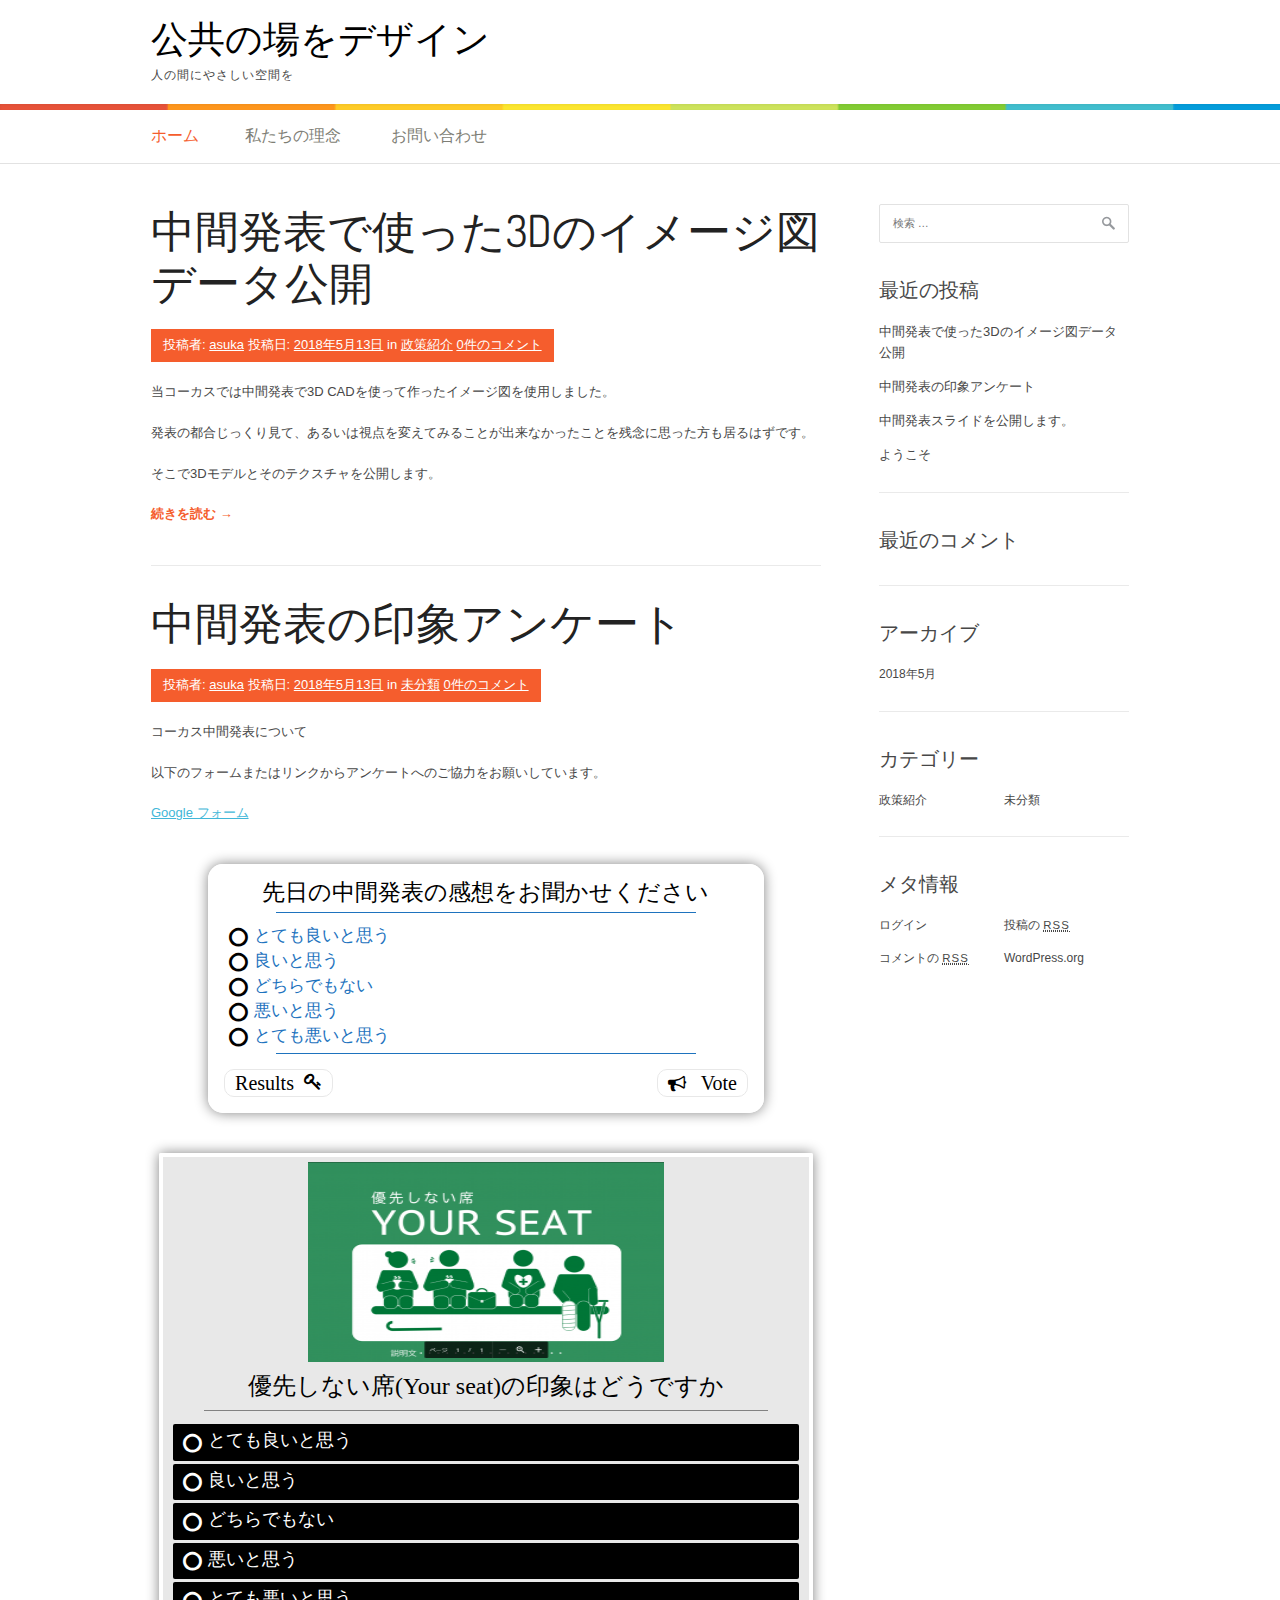
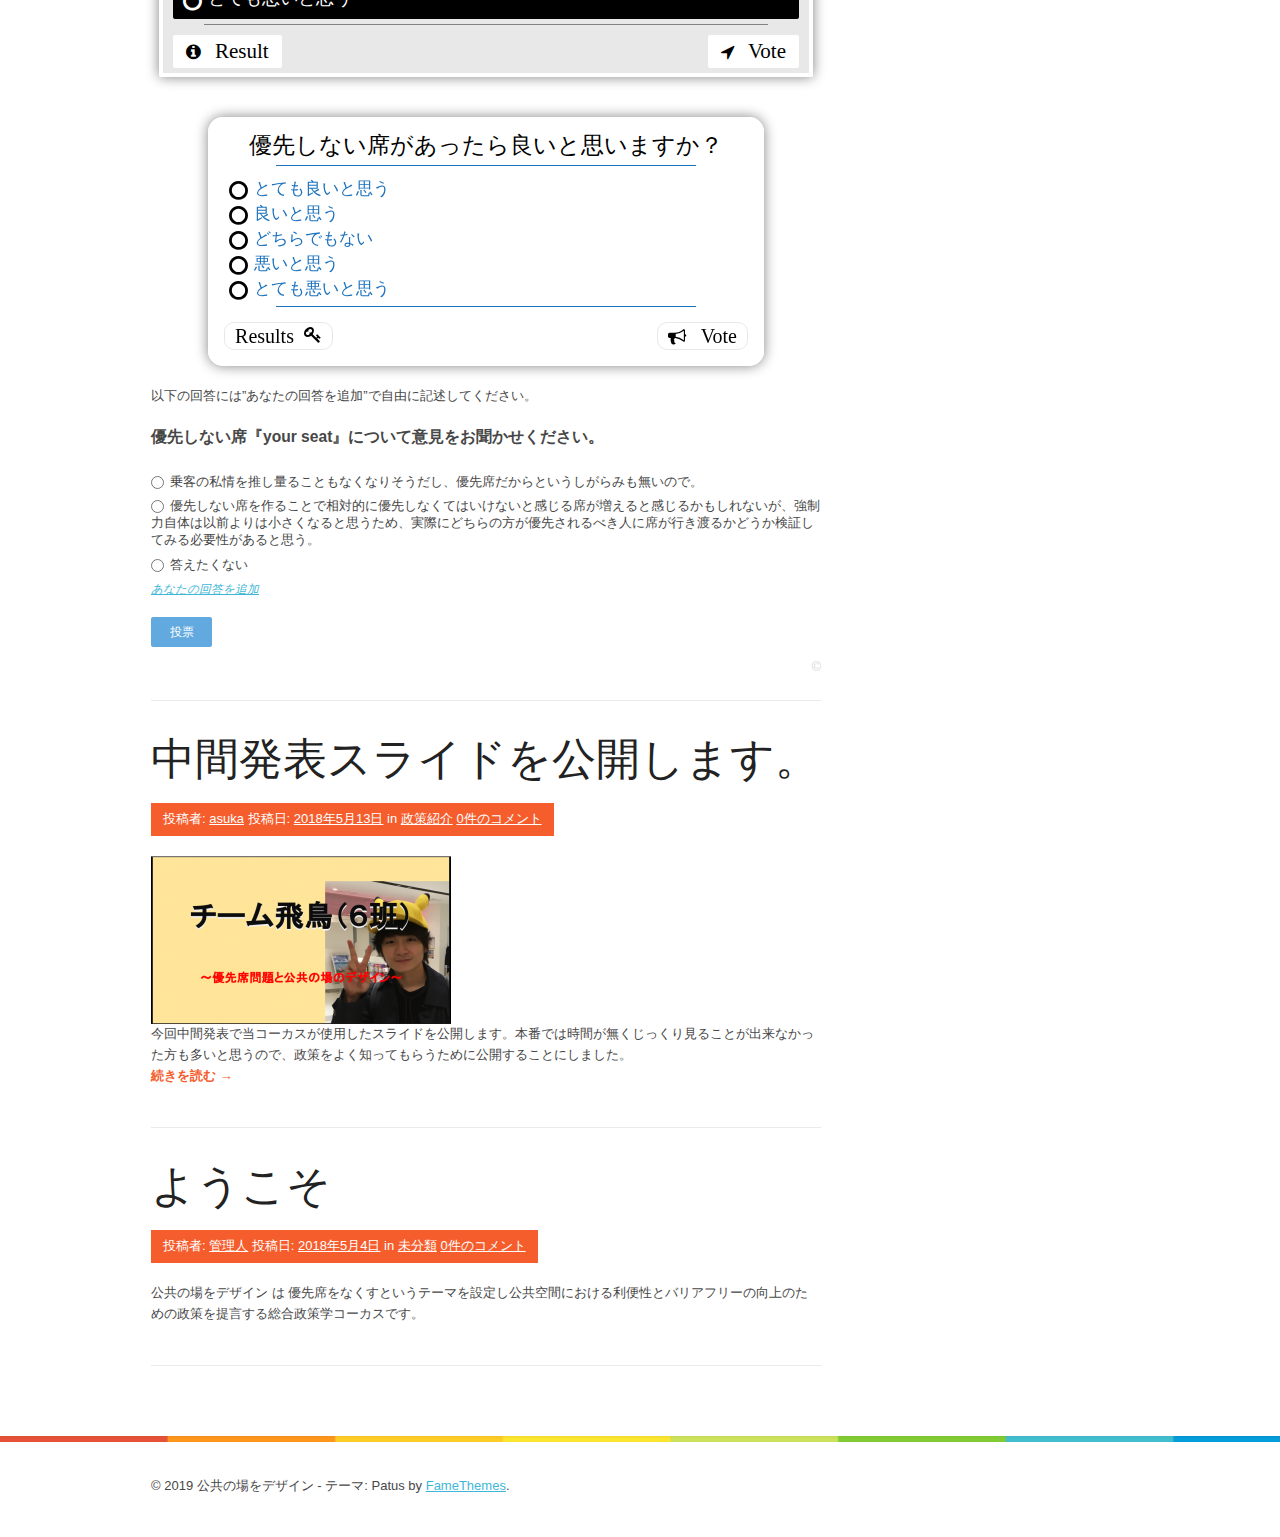
==== commit 5422a047: "Fix some link" ====
--- a/index.html
+++ b/index.html
@@ -1,43 +1,2222 @@
-<!DOCTYPE html><html lang="ja"><head><meta charset="UTF-8"><meta name="viewport" content="width=device-width, initial-scale=1"><link rel="profile" href="http://gmpg.org/xfn/11"><link rel="pingback" href="/xmlrpc.php"><title>公共の場をデザイン &#8211; 人の間にやさしい空間を</title><link rel='dns-prefetch' href='//s0.wp.com' /><link rel='dns-prefetch' href='//secure.gravatar.com' /><link rel='dns-prefetch' href='//fonts.googleapis.com' /><link rel='dns-prefetch' href='//s.w.org' /><link rel="alternate" type="application/rss+xml" title="公共の場をデザイン &raquo; フィード" href="/feed/" /><link rel="alternate" type="application/rss+xml" title="公共の場をデザイン &raquo; コメントフィード" href="/comments/feed/" /><style type="text/css" media="all">@font-face{font-family:'Dosis';font-display:block;font-style:normal;font-weight:300;src:local('Dosis Light'),local('Dosis-Light'),url(https://fonts.gstatic.com/s/dosis/v8/HhyXU5sn9vOmLzHDKeCFMI0.woff) format('woff')}</style><link rel='stylesheet' id='fvm-header-0-css'  href='/wp-content/cache/fvm/1552814170/out/header-d7c6292c.min.css' type='text/css' media='all' /> <script type='text/javascript'>/*  */
+<!DOCTYPE html>
+<html lang="ja">
+<head>
+<meta charset="UTF-8">
+<meta name="viewport" content="width=device-width, initial-scale=1">
+<link rel="profile" href="http://gmpg.org/xfn/11">
+<link rel="pingback" href="/xmlrpc.php">
+<title>公共の場をデザイン &#8211; 人の間にやさしい空間を</title>
+<link rel='dns-prefetch' href='//s0.wp.com' />
+<link rel='dns-prefetch' href='//secure.gravatar.com' />
+<link rel='dns-prefetch' href='//fonts.googleapis.com' />
+<link rel='dns-prefetch' href='//s.w.org' />
+<link rel="alternate" type="application/rss+xml" title="公共の場をデザイン &raquo; フィード" href="/feed/" />
+<link rel="alternate" type="application/rss+xml" title="公共の場をデザイン &raquo; コメントフィード" href="/comments/feed/" />
+		<script type="text/javascript">
+			window._wpemojiSettings = {"baseUrl":"https:\/\/s.w.org\/images\/core\/emoji\/11.2.0\/72x72\/","ext":".png","svgUrl":"https:\/\/s.w.org\/images\/core\/emoji\/11.2.0\/svg\/","svgExt":".svg","source":{"concatemoji":"https:\/\/psrd.sfc-s.net\/wp-includes\/js\/wp-emoji-release.min.js"}};
+			!function(a,b,c){function d(a,b){var c=String.fromCharCode;l.clearRect(0,0,k.width,k.height),l.fillText(c.apply(this,a),0,0);var d=k.toDataURL();l.clearRect(0,0,k.width,k.height),l.fillText(c.apply(this,b),0,0);var e=k.toDataURL();return d===e}function e(a){var b;if(!l||!l.fillText)return!1;switch(l.textBaseline="top",l.font="600 32px Arial",a){case"flag":return!(b=d([55356,56826,55356,56819],[55356,56826,8203,55356,56819]))&&(b=d([55356,57332,56128,56423,56128,56418,56128,56421,56128,56430,56128,56423,56128,56447],[55356,57332,8203,56128,56423,8203,56128,56418,8203,56128,56421,8203,56128,56430,8203,56128,56423,8203,56128,56447]),!b);case"emoji":return b=d([55358,56760,9792,65039],[55358,56760,8203,9792,65039]),!b}return!1}function f(a){var c=b.createElement("script");c.src=a,c.defer=c.type="text/javascript",b.getElementsByTagName("head")[0].appendChild(c)}var g,h,i,j,k=b.createElement("canvas"),l=k.getContext&&k.getContext("2d");for(j=Array("flag","emoji"),c.supports={everything:!0,everythingExceptFlag:!0},i=0;i<j.length;i++)c.supports[j[i]]=e(j[i]),c.supports.everything=c.supports.everything&&c.supports[j[i]],"flag"!==j[i]&&(c.supports.everythingExceptFlag=c.supports.everythingExceptFlag&&c.supports[j[i]]);c.supports.everythingExceptFlag=c.supports.everythingExceptFlag&&!c.supports.flag,c.DOMReady=!1,c.readyCallback=function(){c.DOMReady=!0},c.supports.everything||(h=function(){c.readyCallback()},b.addEventListener?(b.addEventListener("DOMContentLoaded",h,!1),a.addEventListener("load",h,!1)):(a.attachEvent("onload",h),b.attachEvent("onreadystatechange",function(){"complete"===b.readyState&&c.readyCallback()})),g=c.source||{},g.concatemoji?f(g.concatemoji):g.wpemoji&&g.twemoji&&(f(g.twemoji),f(g.wpemoji)))}(window,document,window._wpemojiSettings);
+		</script>
+		<style type="text/css">
+img.wp-smiley,
+img.emoji {
+	display: inline !important;
+	border: none !important;
+	box-shadow: none !important;
+	height: 1em !important;
+	width: 1em !important;
+	margin: 0 .07em !important;
+	vertical-align: -0.1em !important;
+	background: none !important;
+	padding: 0 !important;
+}
+</style>
+	<link rel='stylesheet' id='wp-block-library-css'  href='/wp-includes/css/dist/block-library/style.min.css' type='text/css' media='all' />
+<link rel='stylesheet' id='Total_Soft_Poll-css'  href='/wp-content/plugins/poll-wp/CSS/Total-Soft-Poll-Widget.css' type='text/css' media='all' />
+<link rel='stylesheet' id='fontawesome-css-css'  href='/wp-content/plugins/poll-wp/CSS/totalsoft.css' type='text/css' media='all' />
+<link rel='stylesheet' id='patus-dosis-css'  href='//fonts.googleapis.com/css?family=Dosis%3A300' type='text/css' media='all' />
+<link rel='stylesheet' id='patus-style-css'  href='/wp-content/themes/patus/style.css' type='text/css' media='all' />
+<style id='patus-style-inline-css' type='text/css'>
+
+                a {color: #41b7d8;
+                    }
+                input[type="reset"],
+                input[type="submit"],
+                input[type="submit"] {
+                    background: #41b7d8;
+                }
+                #site-navigation.main-navigation .menu-toggle span,
+                #site-navigation .menu ul li a:hover,
+                #site-navigation .menu ul li a:focus,
+                #site-navigation .menu ul ul li a:hover,
+                #site-navigation .menu ul ul li a:focus,
+                #site-navigation .nav-menu ul li a:hover,
+                #site-navigation .nav-menu ul li a:focus,
+                #site-navigation .nav-menu ul ul li a:hover,
+                #site-navigation .nav-menu ul ul li a:focus,
+                #site-navigation .menu li a:hover,
+                #site-navigation .nav-menu li a:hover,
+                #site-navigation .menu li.current-menu-item a,
+                #site-navigation .menu li.current_page_item a,
+                #site-navigation .nav-menu li.current-menu-item a,
+                #site-navigation .nav-menu li.current_page_item a,
+                .more-link,.more-link:hover,
+                .loop-pagination a:hover,
+                .loop-pagination span:hover,
+                .loop-pagination a.current,
+                .loop-pagination span.current,
+                .entry-footer .post-categories li a:hover,
+                .entry-footer .post-tags li a:hover,
+                .post-navigation a:hover,
+                .post-categories li a:hover,
+                .post-tags li a:hover,
+                #comments .comment .comment-wrapper .comment-meta .comment-time:hover,
+                #comments .comment .comment-wrapper .comment-meta .comment-reply-link:hover,
+                #comments .comment .comment-wrapper .comment-meta .comment-edit-link:hover,
+                .widget a:hover,
+                .widget #calendar_wrap a {
+                    color: #f55d2d;
+                }
+                input[type="reset"]:hover,
+                input[type="submit"]:hover,
+                input[type="submit"]:hover,
+                .entry-meta {
+                	background: #f55d2d;
+                }
+</style>
+<link rel='stylesheet' id='jetpack_css-css'  href='/wp-content/plugins/jetpack/css/jetpack.css' type='text/css' media='all' />
+<script type='text/javascript' src='/wp-includes/js/jquery/jquery.js'></script>
+<script type='text/javascript' src='/wp-includes/js/jquery/jquery-migrate.min.js'></script>
+<script type='text/javascript' src='/wp-includes/js/jquery/ui/core.min.js'></script>
+<script type='text/javascript'>
+/* <![CDATA[ */
 var object = {"ajaxurl":"https:\/\/psrd.sfc-s.net\/wp-admin\/admin-ajax.php"};
-/*  */</script> <script type='text/javascript' src='/wp-content/cache/fvm/1552814170/out/header-4cf11022.min.js'></script><link rel='https://api.w.org/' href='/wp-json/' /><link rel="EditURI" type="application/rsd+xml" title="RSD" href="/xmlrpc.php?rsd" /><link rel="wlwmanifest" type="application/wlwmanifest+xml" href="/wp-includes/wlwmanifest.xml" /><meta name="generator" content="WordPress 5.1.1" /><link rel='shortlink' href='https://wp.me/9U3dQ' /><link rel='dns-prefetch' href='//v0.wordpress.com'/><link rel='dns-prefetch' href='//widgets.wp.com'/><link rel='dns-prefetch' href='//s0.wp.com'/><link rel='dns-prefetch' href='//0.gravatar.com'/><link rel='dns-prefetch' href='//1.gravatar.com'/><link rel='dns-prefetch' href='//2.gravatar.com'/><link rel='dns-prefetch' href='//jetpack.wordpress.com'/><link rel='dns-prefetch' href='//s1.wp.com'/><link rel='dns-prefetch' href='//s2.wp.com'/><link rel='dns-prefetch' href='//public-api.wordpress.com'/><style type='text/css'>img#wpstats{display:none}</style><style type="text/css">.recentcomments a{display:inline !important;padding:0 !important;margin:0 !important;}</style><!-- Jetpack Open Graph Tags --><meta property="og:type" content="website" /><meta property="og:title" content="公共の場をデザイン" /><meta property="og:description" content="人の間にやさしい空間を" /><meta property="og:url" content="https://psrd.sfc-s.net/" /><meta property="og:site_name" content="公共の場をデザイン" /><meta property="og:image" content="https://s0.wp.com/i/blank.jpg" /><meta property="og:locale" content="ja_JP" /><meta name="twitter:creator" content="@SFCS18_psrd" /><meta name="twitter:site" content="@SFCS18_psrd" /><!-- End Jetpack Open Graph Tags --></head><body class="home blog group-blog has-sidebar"><div id="page" class="hfeed site"> <a class="skip-link screen-reader-text" href="#content">コンテンツへスキップ</a><header id="masthead" class="site-header" role="banner"><div class="container"><div class="site-branding"><h1 class="site-title"><a href="/" rel="home">公共の場をデザイン</a></h1><h2 class="site-description">人の間にやさしい空間を</h2></div></div><nav id="site-navigation" class="main-navigation" role="navigation"><div class="container"> <button class="menu-toggle"><span class="genericon genericon-menu"></span></button><div class="menu"><ul><li class="current_page_item"><a href="/">ホーム</a></li><li class="page_item page-item-58"><a href="/our-policy/">私たちの理念</a></li><li class="page_item page-item-15"><a href="/%e3%81%8a%e5%95%8f%e3%81%84%e5%90%88%e3%82%8f%e3%81%9b/">お問い合わせ</a></li></ul></div><ul class="nav-social"></ul></div> </nav><!-- #site-navigation --> </header><!-- #masthead --><div id="content" class="site-content"><div id="primary" class="content-area"> <main id="main" class="site-main" role="main"> <article id="post-23" class="post-23 post type-post status-publish format-standard hentry category-4"> <header class="entry-header"><h2 class="entry-title"><a href="/midteam-3d-image-model/" rel="bookmark">中間発表で使った3Dのイメージ図データ公開</a></h2><div class="entry-meta"> <span class="byline"> 投稿者: <span class="author vcard"><a class="url fn n" href="/author/asuka/">asuka</a></span></span><span class="posted-on"> 投稿日: <a href="/midteam-3d-image-model/" rel="bookmark"><time class="entry-date published updated" datetime="2018-05-13T02:07:00+09:00">2018年5月13日</time></a></span><span class="cat-links"> in <a href="/category/%e6%94%bf%e7%ad%96%e7%b4%b9%e4%bb%8b/" rel="category tag">政策紹介</a></span> <span class="comments-link"><a href="/midteam-3d-image-model/#respond">0件のコメント</a></span></div><!-- .entry-meta --> </header><!-- .entry-header --><div class="entry-content"><p>当コーカスでは中間発表で3D CADを使って作ったイメージ図を使用しました。</p><p>発表の都合じっくり見て、あるいは視点を変えてみることが出来なかったことを残念に思った方も居るはずです。</p><p>そこで3Dモデルとそのテクスチャを公開します。</p><p> <a href="/midteam-3d-image-model/#more-23" class="more-link">続きを読む <span class="screen-reader-text">&#8220;中間発表で使った3Dのイメージ図データ公開&#8221;</span> <span class="meta-nav">&rarr;</span></a></p></div><!-- .entry-content --><footer class="entry-footer"></footer><!-- .entry-footer --> </article><!-- #post-## --> <article id="post-31" class="post-31 post type-post status-publish format-standard hentry category-1"> <header class="entry-header"><h2 class="entry-title"><a href="/midterm-impression/" rel="bookmark">中間発表の印象アンケート</a></h2><div class="entry-meta"> <span class="byline"> 投稿者: <span class="author vcard"><a class="url fn n" href="/author/asuka/">asuka</a></span></span><span class="posted-on"> 投稿日: <a href="/midterm-impression/" rel="bookmark"><time class="entry-date published updated" datetime="2018-05-13T02:04:25+09:00">2018年5月13日</time></a></span><span class="cat-links"> in <a href="/category/%e6%9c%aa%e5%88%86%e9%a1%9e/" rel="category tag">未分類</a></span> <span class="comments-link"><a href="/midterm-impression/#respond">0件のコメント</a></span></div><!-- .entry-meta --> </header><!-- .entry-header --><div class="entry-content"><p>コーカス中間発表について</p><p>以下のフォームまたはリンクからアンケートへのご協力をお願いしています。</p><p><a href="https://docs.google.com/forms/d/e/1FAIpQLSctY_MwVGH5IGdCevqx73RkgWEdWOsmbN0Bu4lZO933DA67Vg/viewform" target="_blank" rel="noopener">Google フォーム</a></p><p><link rel="stylesheet" type="text/css" href="/wp-content/plugins/poll-wp/Includes/../CSS/totalsoft.css"><link href="https://fonts.googleapis.com/css?family=ABeeZee|Abel|Abhaya+Libre|Abril+Fatface|Aclonica|Acme|Actor|Adamina|Advent+Pro|Aguafina+Script|Akronim|Aladin|Aldrich|Alef|Alegreya|Alegreya+SC|Alegreya+Sans|Alegreya+Sans+SC|Alex+Brush|Alfa+Slab+One|Alice|Alike|Alike+Angular|Allan|Allerta|Allerta+Stencil|Allura|Almendra|Almendra+Display|Almendra+SC|Amarante|Amaranth|Amatic+SC|Amethysta|Amiko|Amiri|Amita|Anaheim|Andada|Andika|Angkor|Annie+Use+Your+Telescope|Anonymous+Pro|Antic|Antic+Didone|Antic+Slab|Anton|Arapey|Arbutus|Arbutus+Slab|Architects+Daughter|Archivo|Archivo+Black|Archivo+Narrow|Aref+Ruqaa|Arima+Madurai|Arimo|Arizonia|Armata|Arsenal|Artifika|Arvo|Arya|Asap|Asap+Condensed|Asar|Asset|Assistant|Astloch|Asul|Athiti|Atma|Atomic+Age|Aubrey|Audiowide|Autour+One|Average|Average+Sans|Averia+Gruesa+Libre|Averia+Libre|Averia+Sans+Libre|Averia+Serif+Libre|Bad+Script|Bahiana|Baloo|Baloo+Bhai|Baloo+Bhaijaan|Baloo+Bhaina|Baloo+Chettan|Baloo+Da|Baloo+Paaji|Baloo+Tamma|Baloo+Tammudu|Baloo+Thambi|Balthazar|Bangers|Barlow|Barlow+Condensed|Barlow+Semi+Condensed|Barrio|Basic|Battambang|Baumans|Bayon|Belgrano|Bellefair|Belleza|BenchNine|Bentham|Berkshire+Swash|Bevan|Bigelow+Rules|Bigshot+One|Bilbo|Bilbo+Swash+Caps|BioRhyme|BioRhyme+Expanded|Biryani|Bitter|Black+And+White+Picture|Black+Han+Sans|Black+Ops+One|Bokor|Bonbon|Boogaloo|Bowlby+One|Bowlby+One+SC|Brawler|Bree+Serif|Bubblegum+Sans|Bubbler+One|Buda:300|Buenard|Bungee|Bungee+Hairline|Bungee+Inline|Bungee+Outline|Bungee+Shade|Butcherman|Butterfly+Kids|Cabin|Cabin+Condensed|Cabin+Sketch|Caesar+Dressing|Cagliostro|Cairo|Calligraffitti|Cambay|Cambo|Candal|Cantarell|Cantata+One|Cantora+One|Capriola|Cardo|Carme|Carrois+Gothic|Carrois+Gothic+SC|Carter+One|Catamaran|Caudex|Caveat|Caveat+Brush|Cedarville+Cursive|Ceviche+One|Changa|Changa+One|Chango|Chathura|Chau+Philomene+One|Chela+One|Chelsea+Market|Chenla|Cherry+Cream+Soda|Cherry+Swash|Chewy|Chicle|Chivo|Chonburi|Cinzel|Cinzel+Decorative|Clicker+Script|Coda|Coda+Caption:800|Codystar|Coiny|Combo|Comfortaa|Coming+Soon|Concert+One|Condiment|Content|Contrail+One|Convergence|Cookie|Copse|Corben|Cormorant|Cormorant+Garamond|Cormorant+Infant|Cormorant+SC|Cormorant+Unicase|Cormorant+Upright|Courgette|Cousine|Coustard|Covered+By+Your+Grace|Crafty+Girls|Creepster|Crete+Round|Crimson+Text|Croissant+One|Crushed|Cuprum|Cute+Font|Cutive|Cutive+Mono|Damion|Dancing+Script|Dangrek|David+Libre|Dawning+of+a+New+Day|Days+One|Delius|Delius+Swash+Caps|Delius+Unicase|Della+Respira|Denk+One|Devonshire|Dhurjati|Didact+Gothic|Diplomata|Diplomata+SC|Do+Hyeon|Dokdo|Domine|Donegal+One|Doppio+One|Dorsa|Dosis|Dr+Sugiyama|Duru+Sans|Dynalight|EB+Garamond|Eagle+Lake|East+Sea+Dokdo|Eater|Economica|Eczar|El+Messiri|Electrolize|Elsie|Elsie+Swash+Caps|Emblema+One|Emilys+Candy|Encode+Sans|Encode+Sans+Condensed|Encode+Sans+Expanded|Encode+Sans+Semi+Condensed|Encode+Sans+Semi+Expanded|Engagement|Englebert|Enriqueta|Erica+One|Esteban|Euphoria+Script|Ewert|Exo|Expletus+Sans|Fanwood+Text|Farsan|Fascinate|Fascinate+Inline|Faster+One|Fasthand|Fauna+One|Faustina|Federant|Federo|Felipa|Fenix|Finger+Paint|Fira+Mono|Fira+Sans|Fira+Sans+Condensed|Fira+Sans+Extra+Condensed|Fjalla+One|Fjord+One|Flamenco|Flavors|Fondamento|Fontdiner+Swanky|Forum|Francois+One|Frank+Ruhl+Libre|Freckle+Face|Fredericka+the+Great|Fredoka+One|Freehand|Fresca|Frijole|Fruktur|Fugaz+One|GFS+Didot|GFS+Neohellenic|Gabriela|Gaegu|Gafata|Galada|Galdeano|Galindo|Gamja+Flower|Gentium+Basic|Gentium+Book+Basic|Geo|Geostar|Geostar+Fill|Germania+One|Gidugu|Gilda+Display|Give+You+Glory|Glass+Antiqua|Glegoo|Gloria+Hallelujah|Goblin+One|Gochi+Hand|Gorditas|Gothic+A1|Graduate|Grand+Hotel|Gravitas+One|Great+Vibes|Griffy|Gruppo|Gudea|Gugi|Gurajada|Habibi|Halant|Hammersmith+One|Hanalei|Hanalei+Fill|Handlee|Hanuman|Happy+Monkey|Harmattan|Headland+One|Heebo|Henny+Penny|Herr+Von+Muellerhoff|Hi+Melody|Hind|Holtwood+One+SC|Homemade+Apple|Homenaje|IBM+Plex+Mono|IBM+Plex+Sans|IBM+Plex+Sans+Condensed|IBM+Plex+Serif|IM+Fell+DW+Pica|IM+Fell+DW+Pica+SC|IM+Fell+Double+Pica|IM+Fell+Double+Pica+SC|IM+Fell+English|IM+Fell+English+SC|IM+Fell+French+Canon|IM+Fell+French+Canon+SC|IM+Fell+Great+Primer|IM+Fell+Great+Primer+SC|Iceberg|Iceland|Imprima|Inconsolata|Inder|Indie+Flower|Inika|Irish+Grover|Istok+Web|Italiana|Italianno|Itim|Jacques+Francois|Jacques+Francois+Shadow|Jaldi|Jim+Nightshade|Jockey+One|Jolly+Lodger|Jomhuria|Josefin+Sans|Josefin+Slab|Joti+One|Jua|Judson|Julee|Julius+Sans+One|Junge|Jura|Just+Another+Hand|Just+Me+Again+Down+Here|Kadwa|Kalam|Kameron|Kanit|Kantumruy|Karla|Karma|Katibeh|Kaushan+Script|Kavivanar|Kavoon|Kdam+Thmor|Keania+One|Kelly+Slab|Kenia|Khand|Khmer|Khula|Kirang+Haerang|Kite+One|Knewave|Kotta+One|Koulen|Kranky|Kreon|Kristi|Krona+One|Kumar+One|Kumar+One+Outline|Kurale|La+Belle+Aurore|Laila|Lakki+Reddy|Lalezar|Lancelot|Lateef|Lato|League+Script|Leckerli+One|Ledger|Lekton|Lemon|Lemonada|Libre+Baskerville|Libre+Franklin|Life+Savers|Lilita+One|Lily+Script+One|Limelight|Linden+Hill|Lobster|Lobster+Two|Londrina+Outline|Londrina+Shadow|Londrina+Sketch|Londrina+Solid|Lora|Love+Ya+Like+A+Sister|Loved+by+the+King|Lovers+Quarrel|Luckiest+Guy|Lusitana|Lustria|Macondo|Macondo+Swash+Caps|Mada|Magra|Maiden+Orange|Maitree|Mako|Mallanna|Mandali|Manuale|Marcellus|Marcellus+SC|Marck+Script|Margarine|Marko+One|Marmelad|Martel|Martel+Sans|Marvel|Mate|Mate+SC|Maven+Pro|McLaren|Meddon|MedievalSharp|Medula+One|Meera+Inimai|Megrim|Meie+Script|Merienda|Merienda+One|Merriweather|Merriweather+Sans|Metal|Metal+Mania|Metamorphous|Metrophobic|Michroma|Milonga|Miltonian|Miltonian+Tattoo|Mina|Miniver|Miriam+Libre|Mirza|Miss+Fajardose|Mitr|Modak|Modern+Antiqua|Mogra|Molengo|Molle:400i|Monda|Monofett|Monoton|Monsieur+La+Doulaise|Montaga|Montez|Montserrat|Montserrat+Alternates|Montserrat+Subrayada|Moul|Moulpali|Mountains+of+Christmas|Mouse+Memoirs|Mr+Bedfort|Mr+Dafoe|Mr+De+Haviland|Mrs+Saint+Delafield|Mrs+Sheppards|Mukta|Muli|Mystery+Quest|NTR|Nanum+Brush+Script|Nanum+Gothic|Nanum+Gothic+Coding|Nanum+Myeongjo|Nanum+Pen+Script|Neucha|Neuton|New+Rocker|News+Cycle|Niconne|Nixie+One|Nobile|Nokora|Norican|Nosifer|Nothing+You+Could+Do|Noticia+Text|Noto+Sans|Noto+Serif|Nova+Cut|Nova+Flat|Nova+Mono|Nova+Oval|Nova+Round|Nova+Script|Nova+Slim|Nova+Square|Numans|Nunito|Nunito+Sans|Odor+Mean+Chey|Offside|Old+Standard+TT|Oldenburg|Oleo+Script|Oleo+Script+Swash+Caps|Open+Sans|Open+Sans+Condensed:300|Oranienbaum|Orbitron|Oregano|Orienta|Original+Surfer|Oswald|Over+the+Rainbow|Overlock|Overlock+SC|Overpass|Overpass+Mono|Ovo|Oxygen|Oxygen+Mono|PT+Mono|PT+Sans|PT+Sans+Caption|PT+Sans+Narrow|PT+Serif|PT+Serif+Caption|Pacifico|Padauk|Palanquin|Palanquin+Dark|Pangolin|Paprika|Parisienne|Passero+One|Passion+One|Pathway+Gothic+One|Patrick+Hand|Patrick+Hand+SC|Pattaya|Patua+One|Pavanam|Paytone+One|Peddana|Peralta|Permanent+Marker|Petit+Formal+Script|Petrona|Philosopher|Piedra|Pinyon+Script|Pirata+One|Plaster|Play|Playball|Playfair+Display|Playfair+Display+SC|Podkova|Poiret+One|Poller+One|Poly|Pompiere|Pontano+Sans|Poor+Story|Poppins|Port+Lligat+Sans|Port+Lligat+Slab|Pragati+Narrow|Prata|Preahvihear|Pridi|Princess+Sofia|Prociono|Prompt|Prosto+One|Proza+Libre|Puritan|Purple+Purse|Quando|Quantico|Quattrocento|Quattrocento+Sans|Questrial|Quicksand|Quintessential|Qwigley|Racing+Sans+One|Radley|Rajdhani|Rakkas|Raleway|Raleway+Dots|Ramabhadra|Ramaraja|Rambla|Rammetto+One|Ranchers|Rancho|Ranga|Rasa|Rationale|Ravi+Prakash|Redressed|Reem+Kufi|Reenie+Beanie|Revalia|Rhodium+Libre|Ribeye|Ribeye+Marrow|Righteous|Risque|Roboto|Roboto+Condensed|Roboto+Mono|Roboto+Slab|Rochester|Rock+Salt|Rokkitt|Romanesco|Ropa+Sans|Rosario|Rosarivo|Rouge+Script|Rozha+One|Rubik|Rubik+Mono+One|Ruda|Rufina|Ruge+Boogie|Ruluko|Rum+Raisin|Ruslan+Display|Russo+One|Ruthie|Rye|Sacramento|Sahitya|Sail|Saira|Saira+Condensed|Saira+Extra+Condensed|Saira+Semi+Condensed|Salsa|Sanchez|Sancreek|Sansita|Sarala|Sarina|Sarpanch|Satisfy|Scada|Scheherazade|Schoolbell|Scope+One|Seaweed+Script|Secular+One|Sedgwick+Ave|Sedgwick+Ave+Display|Sevillana|Seymour+One|Shadows+Into+Light|Shadows+Into+Light+Two|Shanti|Share|Share+Tech|Share+Tech+Mono|Shojumaru|Short+Stack|Shrikhand|Siemreap|Sigmar+One|Signika|Signika+Negative|Simonetta|Sintony|Sirin+Stencil|Six+Caps|Skranji|Slackey|Smokum|Smythe|Sniglet|Snippet|Snowburst+One|Sofadi+One|Sofia|Song+Myung|Sonsie+One|Sorts+Mill+Goudy|Source+Code+Pro|Source+Sans+Pro|Source+Serif+Pro|Space+Mono|Special+Elite|Spectral|Spectral+SC|Spicy+Rice|Spinnaker|Spirax|Squada+One|Sree+Krushnadevaraya|Sriracha|Stalemate|Stalinist+One|Stardos+Stencil|Stint+Ultra+Condensed|Stint+Ultra+Expanded|Stoke|Strait|Stylish|Sue+Ellen+Francisco|Suez+One|Sumana|Sunflower:300|Sunshiney|Supermercado+One|Sura|Suranna|Suravaram|Suwannaphum|Swanky+and+Moo+Moo|Syncopate|Tajawal|Tangerine|Taprom|Tauri|Taviraj|Teko|Telex|Tenali+Ramakrishna|Tenor+Sans|Text+Me+One|The+Girl+Next+Door|Tienne|Tillana|Timmana|Tinos|Titan+One|Titillium+Web|Trade+Winds|Trirong|Trocchi|Trochut|Trykker|Tulpen+One|Ubuntu|Ubuntu+Condensed|Ubuntu+Mono|Ultra|Uncial+Antiqua|Underdog|Unica+One|UnifrakturCook:700|UnifrakturMaguntia|Unkempt|Unlock|Unna|VT323|Vampiro+One|Varela|Varela+Round|Vast+Shadow|Vesper+Libre|Vibur|Vidaloka|Viga|Voces|Volkhov|Vollkorn|Vollkorn+SC|Voltaire|Waiting+for+the+Sunrise|Wallpoet|Walter+Turncoat|Warnes|Wellfleet|Wendy+One|Wire+One|Work+Sans|Yanone+Kaffeesatz|Yantramanav|Yatra+One|Yellowtail|Yeon+Sung|Yeseva+One|Yesteryear|Yrsa|Zeyada|Zilla+Slab|Zilla+Slab+Highlight" rel="stylesheet"><style type="text/css">.Total_Soft_Poll_1_Main_Div_5 { position: relative; overflow: hidden; width: 85%; margin: 0 auto; border: 6px solid #ffffff; border-radius: 15px; -webkit-box-shadow: 0px 0px 13px #848484; -moz-box-shadow: 0px 0px 13px #848484; box-shadow: 0px 0px 13px #848484; } .Total_Soft_Poll_1_Main_Div_5 .Total_Soft_Poll_1_Quest_Div_5 { position: relative; background-color: #ffffff; color: #000000; font-size: 23px; font-family: Gabriola; text-align: center; padding: 5px 10px; } .Total_Soft_Poll_1_Main_Div_5 .Total_Soft_Poll_1_LAQ_Div_5 { position: relative; width: 80%; margin: 0 auto; border-top: 1px solid #1e73be; } .Total_Soft_Poll_1_Main_Div_5 .Total_Soft_Poll_1_Ans_Div_5 { position: relative; background-color: #ffffff; padding: 5px 10px; } .Total_Soft_Poll_1_Main_Div_5 .Total_Soft_Poll_1_Ans_Div_5 .Total_Soft_Poll_1_Ans_Check_Div { position:relative; display: inline-block; width: 100%; padding: 0px 5px; background-color: #ffffff; margin-top: 3px; line-height: 1 !important; } .Total_Soft_Poll_1_Main_Div_5 .Total_Soft_Poll_1_Ans_Div_5 .Total_Soft_Poll_1_Ans_Lab_5 { display: inline-block; float: none; width: 100%; } .Total_Soft_Poll_1_Main_Div_5 .Total_Soft_Poll_1_Ans_Div_5 .Total_Soft_Poll_1_Ans_Check_Div:hover { background-color: #ffffff; } .Total_Soft_Poll_1_Main_Div_5 .Total_Soft_Poll_1_Ans_Div_5 .Total_Soft_Poll_1_Ans_Check_Div:hover .Total_Soft_Poll_1_Ans_Lab_5 { color: #333333 !important; } .Total_Soft_Poll_1_Main_Div_5 .Total_Soft_Poll_1_Ans_Div_5 .Total_Soft_Poll_1_Ans_Check_Div input { display: none; } .Total_Soft_Poll_1_Main_Div_5 .Total_Soft_Poll_1_Ans_Div_5 .Total_Soft_Poll_1_Ans_Check_Div input + label { color: #1e73be !important; font-size: 17px !important; cursor: pointer; margin-bottom: 0px !important; font-family: Arial; } .Total_Soft_Poll_1_Main_Div_5 .Total_Soft_Poll_1_Ans_Div_5 .Total_Soft_Poll_1_Ans_Check_Div input + label:before { color: #000000; content: "\f10c"; margin: 0 .25em 0 0 !important; padding: 0 !important; font-size: 22px !important; vertical-align: sub !important; font-family: FontAwesome !important; } .Total_Soft_Poll_1_Main_Div_5 .Total_Soft_Poll_1_Ans_Div_5 .Total_Soft_Poll_1_Ans_Check_Div input:checked + label:before { color: #000000 !important; content: "\f192"; } .Total_Soft_Poll_1_Main_Div_5 .Total_Soft_Poll_1_Ans_Div_5 .Total_Soft_Poll_1_Ans_Check_Div input:checked + label:after { font-weight: bold; } .Total_Soft_Poll_1_Main_Div_5 .Total_Soft_Poll_1_LAA_Div_5 { position: relative; width: 80%; margin: 5px auto 0 auto; border-top: 1px solid #1e73be; } .Total_Soft_Poll_1_Main_Div_5 .Total_Soft_Poll_1_But_MDiv_5 { padding: 0px; background-color: #ffffff; position: relative; float: left; width: 100%; } .Total_Soft_Poll_1_Main_Div_5 .Total_Soft_Poll_1_But_Result_5 { background: #ffffff !important; border: 1px solid #e8e8e8 !important; border-radius: 10px !important; margin: 10px 10px; color: #000000 !important; padding: 3px 10px !important; text-transform: none !important; line-height: 1 !important; cursor: pointer; } .Total_Soft_Poll_1_Main_Div_5 .Total_Soft_Poll_1_But_Result_5 span { font-size: 20px !important; font-family: Gabriola; } .Total_Soft_Poll_1_Main_Div_5 .Total_Soft_Poll_1_But_Result_5:hover { background: #ffffff !important; color: #515151 !important; opacity: 1 !important; } .Total_Soft_Poll_1_Main_Div_5 .Total_Soft_Poll_1_But_Result_5 .Total_Soft_Poll_1_Result_But_Icon { font-size: 18px !important; } .Total_Soft_Poll_1_Main_Div_5 .Total_Soft_Poll_1_But_Result_5 .Total_Soft_Poll_1_Result_But_Icon:before { float: right; margin-left: 10px; content: "\f084"; } .Total_Soft_Poll_1_Main_Div_5 .Total_Soft_Poll_1_But_Vote_5 { background: #ffffff !important; border: 1px solid #e8e8e8 !important; border-radius: 10px !important; float: right; margin: 10px 10px; color: #000000 !important; padding: 3px 10px !important; text-transform: none !important; line-height: 1 !important; cursor: pointer; } .Total_Soft_Poll_1_Main_Div_5 .Total_Soft_Poll_1_But_Vote_5 span { font-size: 20px !important; font-family: Gabriola; } .Total_Soft_Poll_1_Main_Div_5 .Total_Soft_Poll_1_But_Vote_5:hover { background: #ffffff !important; color: #515151 !important; opacity: 1 !important; } .Total_Soft_Poll_1_Main_Div_5 .Total_Soft_Poll_1_But_Vote_5 .Total_Soft_Poll_1_Vote_But_Icon { font-size: 18px !important; } .Total_Soft_Poll_1_Main_Div_5 .Total_Soft_Poll_1_But_Vote_5 .Total_Soft_Poll_1_Vote_But_Icon:before { margin-right: 10px; content: "\f0a1"; } @media only screen and ( max-width: 820px ) { .Total_Soft_Poll_1_Main_Div_5 { width: 74% !important; } /*.Total_Soft_Poll_1_Main_Ans_Div_5 { width: 74% !important; left: 13% !important; }*/ } @media only screen and ( max-width: 500px ) { .Total_Soft_Poll_1_Main_Div_5 { width: 100% !important; } /*.Total_Soft_Poll_1_Main_Ans_Div_5 { width: 100% !important; left: 0% !important; }*/ .Total_Soft_Poll_1_Main_Div_5 .Total_Soft_Poll_1_But_Vote_5, .Total_Soft_Poll_1_Main_Div_5 .Total_Soft_Poll_1_But_Result_5, .Total_Soft_Poll_1_Main_Ans_Div_5 .Total_Soft_Poll_1_But_Back_5, .Total_Soft_Poll_1_Main_Ans_Div_Fix_5 .Total_Soft_Poll_1_But_Back_5 { width: 98% !important; margin: 5px 1%; } } .Total_Soft_Poll_1_Main_Div_5 .Total_Soft_Poll_1_But_Vote_5:focus, .Total_Soft_Poll_1_Main_Div_5 .Total_Soft_Poll_1_But_Result_5:focus, .Total_Soft_Poll_1_Main_Ans_Div_5 .Total_Soft_Poll_1_But_Back_5:focus, .Total_Soft_Poll_1_Main_Ans_Div_Fix_5 .Total_Soft_Poll_1_But_Back_5:focus { outline: none !important; } .Total_Soft_Poll_1_Main_Ans_Div_5 { width: 100% !important; left: 0% !important; } .Total_Soft_Poll_Main_Div .Total_Soft_Poll_1_Main_Ans_Div_5 { position: absolute; width: 0%; height: 0%; top: 50%; left: 50%; overflow: hidden; border: 0px; border-style: solid; border-color: #ffffff; } .Total_Soft_Poll_1_Main_Ans_Div_Fix_5 { display: none; } .Total_Soft_Poll_1_Main_Ans_Div_5 .Total_Soft_Poll_1_Quest_Div_5, .Total_Soft_Poll_1_Main_Ans_Div_Fix_5 .Total_Soft_Poll_1_Quest_Div_5 { position: relative; background-color: #ffffff; color: #000000; font-size: 23px; font-family: Gabriola; text-align: center; padding: 5px 10px; } .Total_Soft_Poll_1_Main_Div_5 .Total_Soft_Poll_1_Quest_Div_5 label, .Total_Soft_Poll_1_Main_Ans_Div_Fix_5 .Total_Soft_Poll_1_Quest_Div_5 label, .Total_Soft_Poll_1_Main_Ans_Div_5 .Total_Soft_Poll_1_Quest_Div_5 label { margin-bottom: 0px !important; } .Total_Soft_Poll_1_Main_Ans_Div_5 .Total_Soft_Poll_1_LAQ_Div_5, .Total_Soft_Poll_1_Main_Ans_Div_Fix_5 .Total_Soft_Poll_1_LAQ_Div_5 { position: relative; width: 80%; margin: 0 auto; border-top: 1px solid #1e73be; } .Total_Soft_Poll_1_Main_Ans_Div_5 .Total_Soft_Poll_1_Ans_Div_5, .Total_Soft_Poll_1_Main_Ans_Div_Fix_5 .Total_Soft_Poll_1_Ans_Div_5 { position: relative; background-color: #ffffff; padding: 0px 10px; } .Total_Soft_Poll_1_Main_Ans_Div_5 .Total_Soft_Poll_1_Ans_Div_5 .Total_Soft_Poll_1_Ans_Check_Div, .Total_Soft_Poll_1_Main_Ans_Div_Fix_5 .Total_Soft_Poll_1_Ans_Div_5 .Total_Soft_Poll_1_Ans_Check_Div { position: relative; display: inline-block; width: 100%; padding: 0px; background-color: #d1d1d1 !important; margin-top: 3px; line-height: 1 !important } .Total_Soft_Poll_1_Main_Ans_Div_5 .Total_Soft_Poll_1_Ans_Div_5 .Total_Soft_Poll_1_Ans_Lab_5, .Total_Soft_Poll_1_Main_Ans_Div_Fix_5 .Total_Soft_Poll_1_Ans_Div_5 .Total_Soft_Poll_1_Ans_Lab_5 { display: inline-block; float: none; width: 100%; font-size: 17px !important; color: #ffffff !important; position: relative; padding: 3px 0px; line-height: 1 !important; margin-bottom: 0px !important; font-family: Arial; } .Total_Soft_Poll_1_Main_Ans_Div_5 .Total_Soft_Poll_1_Ans_Div_5 .Total_Soft_Poll_1_Ans_Lab_5 .Total_Soft_Poll_1_Ans_Lab_Sp2_5, .Total_Soft_Poll_1_Main_Ans_Div_Fix_5 .Total_Soft_Poll_1_Ans_Div_5 .Total_Soft_Poll_1_Ans_Lab_5 .Total_Soft_Poll_1_Ans_Lab_Sp2_5 { position: absolute; min-width: 10px; height: 100%; background-color: #000000 !important; left: 0; top: 0; } .Total_Soft_Poll_1_Main_Ans_Div_5 .Total_Soft_Poll_1_Ans_Div_5 .Total_Soft_Poll_1_Ans_Lab_5 .Total_Soft_Poll_1_Ans_Lab_Sp3_5, .Total_Soft_Poll_1_Main_Ans_Div_Fix_5 .Total_Soft_Poll_1_Ans_Div_5 .Total_Soft_Poll_1_Ans_Lab_5 .Total_Soft_Poll_1_Ans_Lab_Sp3_5 { float: right; margin-right: 3px; position: inherit; z-index: 99999999999; } .Total_Soft_Poll_1_Main_Ans_Div_5 .Total_Soft_Poll_1_LAA_Div_5, .Total_Soft_Poll_1_Main_Ans_Div_Fix_5 .Total_Soft_Poll_1_LAA_Div_5 { position: relative; width: 80%; margin: 5px auto 0 auto; border-top: 1px solid #1e73be; } .Total_Soft_Poll_1_Main_Ans_Div_5 .Total_Soft_Poll_1_But_MDiv_5, .Total_Soft_Poll_1_Main_Ans_Div_Fix_5 .Total_Soft_Poll_1_But_MDiv_5 { padding: 0px; background-color: #ffffff; position: relative; float: left; width: 100%; height: inherit !important; } .Total_Soft_Poll_1_Main_Ans_Div_5 .Total_Soft_Poll_1_But_Back_5, .Total_Soft_Poll_1_Main_Ans_Div_Fix_5 .Total_Soft_Poll_1_But_Back_5 { background: #ffffff !important; border: 1px solid #ffffff !important; border-radius: 10px !important; float: right; margin: 10px 10px; color: #000000 !important; padding: 3px 10px !important; text-transform: none !important; line-height: 1 !important; cursor: pointer; } .Total_Soft_Poll_1_Main_Ans_Div_5 .Total_Soft_Poll_1_But_Back_5 span, .Total_Soft_Poll_1_Main_Ans_Div_Fix_5 .Total_Soft_Poll_1_But_Back_5 span { font-size: 20px !important; font-family: Gabriola; } .Total_Soft_Poll_1_Main_Ans_Div_5 .Total_Soft_Poll_1_But_Back_5:hover, .Total_Soft_Poll_1_Main_Ans_Div_Fix_5 .Total_Soft_Poll_1_But_Back_5:hover { background: #ffffff !important; color: #515151 !important; opacity: 1 !important; } .Total_Soft_Poll_1_Main_Ans_Div_5 .Total_Soft_Poll_1_But_Back_5 .Total_Soft_Poll_1_Back_But_Icon, .Total_Soft_Poll_1_Main_Ans_Div_Fix_5 .Total_Soft_Poll_1_But_Back_5 .Total_Soft_Poll_1_Back_But_Icon { font-size: 18px !important; } .Total_Soft_Poll_1_Main_Ans_Div_5 .Total_Soft_Poll_1_But_Back_5 .Total_Soft_Poll_1_Back_But_Icon:before, .Total_Soft_Poll_1_Main_Ans_Div_Fix_5 .Total_Soft_Poll_1_But_Back_5 .Total_Soft_Poll_1_Back_But_Icon:before { margin-right: 10px; content: "\f021"; } .Total_Soft_Poll_1_Ans_Fix_5 { position: fixed; width: 100%; height: 0%; background-color: rgba(0, 0, 0, 0.3); left: 0; top: 0; z-index: 99999999999; } .Total_Soft_Poll_1_Ans_Fix_1_5 { position: fixed; z-index: 9999999999999; width: 0%; left: 0; top: 0; } .TotalSoftPoll_Ans_loading { background: rgba(241, 241, 241, 0.85); position: absolute; top: 0; left: 0; text-align: center; width: 100%; height: 100%; line-height: 1; z-index: 1; display: none; } .TotalSoftPoll_Ans_loading_Img { margin: 0; padding: 0; width: 20px; height: 20px; position: absolute; left: 50%; top: 50%; transform: translate(-50%, -50%); -moz-transform: translate(-50%, -50%); -webkit-transform: translate(-50%, -50%); } .TotalSoftPoll_Ans_ComingSoon_5 { background:rgba(209,209,209,0.79); position: absolute; top: 0; left: 0; text-align: center; width: 100%; height: 100%; line-height: 1; z-index: 1; display: none; } .TotalSoftPoll_Ans_ComingSoon_Span_5 { margin: 0; padding: 0; position: absolute; left: 50%; top: 50%; transform: translate(-50%, -50%); -moz-transform: translate(-50%, -50%); -webkit-transform: translate(-50%, -50%); line-height: 1; color: #000000; font-size: 32px; font-family: Gabriola; cursor: default; }</style><form method="POST" onsubmit=""><div class="Total_Soft_Poll_Main_Div"><div class="Total_Soft_Poll_1_Main_Div_5"> <span class="TotalSoftPoll_Ans_ComingSoon_5"> <span class="TotalSoftPoll_Ans_ComingSoon_Span_5"> Coming Soon </span> </span> <span class="TotalSoftPoll_Ans_loading"> <img class="TotalSoftPoll_Ans_loading_Img" src="/wp-content/plugins/poll-wp/Includes/../Images/loading.gif"> </span><div class="Total_Soft_Poll_1_Quest_Div_5"> <label>先日の中間発表の感想をお聞かせください</label><div class="Total_Soft_Poll_1_LAQ_Div_5"></div></div><div class="Total_Soft_Poll_1_Ans_Div_5"><div class="Total_Soft_Poll_1_Ans_Check_Div"> <input type="radio" class="Total_Soft_Poll_1_Ans_CheckBox" id="Total_Soft_Poll_1_Ans_5_1" name="Total_Soft_Poll_1_Ans_5" value="41"> <label class="Total_Soft_Poll_1_Ans_Lab_5 totalsoft totalsoft-question-circle-o" for="Total_Soft_Poll_1_Ans_5_1" style="">とても良いと思う</label></div><div class="Total_Soft_Poll_1_Ans_Check_Div"> <input type="radio" class="Total_Soft_Poll_1_Ans_CheckBox" id="Total_Soft_Poll_1_Ans_5_2" name="Total_Soft_Poll_1_Ans_5" value="42"> <label class="Total_Soft_Poll_1_Ans_Lab_5 totalsoft totalsoft-question-circle-o" for="Total_Soft_Poll_1_Ans_5_2" style="">良いと思う</label></div><div class="Total_Soft_Poll_1_Ans_Check_Div"> <input type="radio" class="Total_Soft_Poll_1_Ans_CheckBox" id="Total_Soft_Poll_1_Ans_5_3" name="Total_Soft_Poll_1_Ans_5" value="43"> <label class="Total_Soft_Poll_1_Ans_Lab_5 totalsoft totalsoft-question-circle-o" for="Total_Soft_Poll_1_Ans_5_3" style="">どちらでもない</label></div><div class="Total_Soft_Poll_1_Ans_Check_Div"> <input type="radio" class="Total_Soft_Poll_1_Ans_CheckBox" id="Total_Soft_Poll_1_Ans_5_4" name="Total_Soft_Poll_1_Ans_5" value="44"> <label class="Total_Soft_Poll_1_Ans_Lab_5 totalsoft totalsoft-question-circle-o" for="Total_Soft_Poll_1_Ans_5_4" style="">悪いと思う</label></div><div class="Total_Soft_Poll_1_Ans_Check_Div"> <input type="radio" class="Total_Soft_Poll_1_Ans_CheckBox" id="Total_Soft_Poll_1_Ans_5_5" name="Total_Soft_Poll_1_Ans_5" value="45"> <label class="Total_Soft_Poll_1_Ans_Lab_5 totalsoft totalsoft-question-circle-o" for="Total_Soft_Poll_1_Ans_5_5" style="">とても悪いと思う</label></div><div class="Total_Soft_Poll_1_LAA_Div_5"></div></div><div class="Total_Soft_Poll_1_But_MDiv_5"> <button class="Total_Soft_Poll_1_But_Result_5" id="Total_Soft_Poll_1_But_Result_5" name="Total_Soft_Poll_1_But_Result_5" type="button" value="Results" onclick="Total_Soft_Poll_1_Result(5)"> <i class="totalsoft Total_Soft_Poll_1_Result_But_Icon"> <span>Results</span> </i> </button> <button class="Total_Soft_Poll_1_But_Vote Total_Soft_Poll_1_But_Vote_5" id="Total_Soft_Poll_1_But_Vote_5" name="Total_Soft_Poll_1_But_Vote_5" type="button" value="Vote" onclick="Total_Soft_Poll_1_But_Vote(5,event)" > <i class="totalsoft Total_Soft_Poll_1_Vote_But_Icon"> <span>Vote</span> </i> </button></div><div class="Total_Soft_Poll_1_Main_Ans_Div_5"><div class="Total_Soft_Poll_1_Quest_Div_5"> <label>先日の中間発表の感想をお聞かせください</label><div class="Total_Soft_Poll_1_LAQ_Div_5"></div></div><div class="Total_Soft_Poll_1_Ans_Div_5"><div class="Total_Soft_Poll_1_Ans_Check_Div"> <label class="Total_Soft_Poll_1_Ans_Lab_5"> <span style="margin-left: 3px; position: inherit; z-index: 99999999999;"> とても良いと思う </span> <span class="Total_Soft_Poll_1_Ans_Lab_Sp2_5 Total_Soft_Poll_1_Ans_Lab_Sp2_5_0" style="width: 33.33%;"> </span> <span class="Total_Soft_Poll_1_Ans_Lab_Sp3_5 Total_Soft_Poll_1_Ans_Lab_Sp3_5_0"> 2 ( 33.33 % ) </span> </label></div><div class="Total_Soft_Poll_1_Ans_Check_Div"> <label class="Total_Soft_Poll_1_Ans_Lab_5"> <span style="margin-left: 3px; position: inherit; z-index: 99999999999;"> 良いと思う </span> <span class="Total_Soft_Poll_1_Ans_Lab_Sp2_5 Total_Soft_Poll_1_Ans_Lab_Sp2_5_1" style="width: 33.33%;"> </span> <span class="Total_Soft_Poll_1_Ans_Lab_Sp3_5 Total_Soft_Poll_1_Ans_Lab_Sp3_5_1"> 2 ( 33.33 % ) </span> </label></div><div class="Total_Soft_Poll_1_Ans_Check_Div"> <label class="Total_Soft_Poll_1_Ans_Lab_5"> <span style="margin-left: 3px; position: inherit; z-index: 99999999999;"> どちらでもない </span> <span class="Total_Soft_Poll_1_Ans_Lab_Sp2_5 Total_Soft_Poll_1_Ans_Lab_Sp2_5_2" style="width: 33.33%;"> </span> <span class="Total_Soft_Poll_1_Ans_Lab_Sp3_5 Total_Soft_Poll_1_Ans_Lab_Sp3_5_2"> 2 ( 33.33 % ) </span> </label></div><div class="Total_Soft_Poll_1_Ans_Check_Div"> <label class="Total_Soft_Poll_1_Ans_Lab_5"> <span style="margin-left: 3px; position: inherit; z-index: 99999999999;"> 悪いと思う </span> <span class="Total_Soft_Poll_1_Ans_Lab_Sp2_5 Total_Soft_Poll_1_Ans_Lab_Sp2_5_3" style="width: 0%;"> </span> <span class="Total_Soft_Poll_1_Ans_Lab_Sp3_5 Total_Soft_Poll_1_Ans_Lab_Sp3_5_3"> 0 ( 0 % ) </span> </label></div><div class="Total_Soft_Poll_1_Ans_Check_Div"> <label class="Total_Soft_Poll_1_Ans_Lab_5"> <span style="margin-left: 3px; position: inherit; z-index: 99999999999;"> とても悪いと思う </span> <span class="Total_Soft_Poll_1_Ans_Lab_Sp2_5 Total_Soft_Poll_1_Ans_Lab_Sp2_5_4" style="width: 0%;"> </span> <span class="Total_Soft_Poll_1_Ans_Lab_Sp3_5 Total_Soft_Poll_1_Ans_Lab_Sp3_5_4"> 0 ( 0 % ) </span> </label></div><div class="Total_Soft_Poll_1_LAA_Div_5"></div></div><div class="Total_Soft_Poll_1_But_MDiv_5"> <button class="Total_Soft_Poll_1_But_Back_5" id="Total_Soft_Poll_1_But_Back_5" name="Total_Soft_Poll_1_But_Back_5" type="button" value="Back" onclick="Total_Soft_Poll_1_Back(5)"> <i class="totalsoft Total_Soft_Poll_1_Back_But_Icon"> <span>Back</span> </i> </button></div></div></div> <input type="text" style="display: none;" id="TotalSoft_Poll_1_P_ShPop_5" value="false"> <input type="text" style="display: none;" id="TotalSoft_Poll_1_P_ShEff_5" value="FCTA"> <input type="text" style="display: none;" id="TotalSoft_Poll_1_MW_5" value="85"><input type="text" style="display: none;" id="TotalSoft_Poll_1_ID" value="5"> <input type="text" style="display: none;" id="TotalSoft_Poll_1_Vote" value=""><input type="text" style="display: none;" id="TotalSoft_Poll_1_BR_5" value="15"> <input type="text" style="display: none;" id="TotalSoft_Poll_1_P_BW_5" value="1"> <input type="text" style="display: none;" id="TotalSoft_Poll_1_Pos_5" value="center"> <input type="text" style="display: none;" id="TotalSoft_Poll_Set_01_5" value="true"> <input type="text" style="display: none;" id="TotalSoft_Poll_Set_02_5" value=""> <input type="text" style="display: none;" id="TotalSoft_Poll_Set_03_5" value=""> <input type="text" style="display: none;" id="TotalSoft_Poll_Set_04_5" value="Coming Soon"> <input type="text" style="display: none;" id="TotalSoft_Poll_Set_05_5" value="Thank You !"></div></form><div class="Total_Soft_Poll_1_Ans_Fix_5" onclick="Total_Soft_Poll_1_Ans_Fix_Close(this,'Total_Soft_Poll_1_Ans_Fix_1_5')" style="cursor:pointer;"></div><div class="Total_Soft_Poll_1_Ans_Fix_1_5" style="cursor:pointer;" onclick="Total_Soft_Poll_1_Ans_Fix_Close2(this,'Total_Soft_Poll_1_Ans_Fix_5')"><div class="Total_Soft_Poll_1_Main_Ans_Div_Fix Total_Soft_Poll_1_Main_Ans_Div_Fix_5"><div class="Total_Soft_Poll_1_Quest_Div_5"> <label>先日の中間発表の感想をお聞かせください</label><div class="Total_Soft_Poll_1_LAQ_Div_5"></div></div><div class="Total_Soft_Poll_1_Ans_Div_5"><div class="Total_Soft_Poll_1_Ans_Check_Div"> <label class="Total_Soft_Poll_1_Ans_Lab_5"> <span style="margin-left: 3px; position: inherit; z-index: 99999999999;"> とても良いと思う </span> <span class="Total_Soft_Poll_1_Ans_Lab_Sp2_5 Total_Soft_Poll_1_Ans_Lab_Sp2_5_0" style="width: 33.33%;"> </span> <span class="Total_Soft_Poll_1_Ans_Lab_Sp3_5 Total_Soft_Poll_1_Ans_Lab_Sp3_5_0"> 2 ( 33.33 % ) </span> </label></div><div class="Total_Soft_Poll_1_Ans_Check_Div"> <label class="Total_Soft_Poll_1_Ans_Lab_5"> <span style="margin-left: 3px; position: inherit; z-index: 99999999999;"> 良いと思う </span> <span class="Total_Soft_Poll_1_Ans_Lab_Sp2_5 Total_Soft_Poll_1_Ans_Lab_Sp2_5_1" style="width: 33.33%;"> </span> <span class="Total_Soft_Poll_1_Ans_Lab_Sp3_5 Total_Soft_Poll_1_Ans_Lab_Sp3_5_1"> 2 ( 33.33 % ) </span> </label></div><div class="Total_Soft_Poll_1_Ans_Check_Div"> <label class="Total_Soft_Poll_1_Ans_Lab_5"> <span style="margin-left: 3px; position: inherit; z-index: 99999999999;"> どちらでもない </span> <span class="Total_Soft_Poll_1_Ans_Lab_Sp2_5 Total_Soft_Poll_1_Ans_Lab_Sp2_5_2" style="width: 33.33%;"> </span> <span class="Total_Soft_Poll_1_Ans_Lab_Sp3_5 Total_Soft_Poll_1_Ans_Lab_Sp3_5_2"> 2 ( 33.33 % ) </span> </label></div><div class="Total_Soft_Poll_1_Ans_Check_Div"> <label class="Total_Soft_Poll_1_Ans_Lab_5"> <span style="margin-left: 3px; position: inherit; z-index: 99999999999;"> 悪いと思う </span> <span class="Total_Soft_Poll_1_Ans_Lab_Sp2_5 Total_Soft_Poll_1_Ans_Lab_Sp2_5_3" style="width: 0%;"> </span> <span class="Total_Soft_Poll_1_Ans_Lab_Sp3_5 Total_Soft_Poll_1_Ans_Lab_Sp3_5_3"> 0 ( 0 % ) </span> </label></div><div class="Total_Soft_Poll_1_Ans_Check_Div"> <label class="Total_Soft_Poll_1_Ans_Lab_5"> <span style="margin-left: 3px; position: inherit; z-index: 99999999999;"> とても悪いと思う </span> <span class="Total_Soft_Poll_1_Ans_Lab_Sp2_5 Total_Soft_Poll_1_Ans_Lab_Sp2_5_4" style="width: 0%;"> </span> <span class="Total_Soft_Poll_1_Ans_Lab_Sp3_5 Total_Soft_Poll_1_Ans_Lab_Sp3_5_4"> 0 ( 0 % ) </span> </label></div><div class="Total_Soft_Poll_1_LAA_Div_5"></div></div><div class="Total_Soft_Poll_1_But_MDiv_5"> <button class="Total_Soft_Poll_1_But_Back_5" id="Total_Soft_Poll_1_But_Back_5" name="Total_Soft_Poll_1_But_Back_5" type="button" value="Back" onclick="Total_Soft_Poll_1_Back(5)"> <i class="totalsoft Total_Soft_Poll_1_Back_But_Icon"> <span>Back</span> </i> </button></div></div></div> <br /><link rel="stylesheet" type="text/css" href="/wp-content/plugins/poll-wp/Includes/../CSS/totalsoft.css"><link href="https://fonts.googleapis.com/css?family=ABeeZee|Abel|Abhaya+Libre|Abril+Fatface|Aclonica|Acme|Actor|Adamina|Advent+Pro|Aguafina+Script|Akronim|Aladin|Aldrich|Alef|Alegreya|Alegreya+SC|Alegreya+Sans|Alegreya+Sans+SC|Alex+Brush|Alfa+Slab+One|Alice|Alike|Alike+Angular|Allan|Allerta|Allerta+Stencil|Allura|Almendra|Almendra+Display|Almendra+SC|Amarante|Amaranth|Amatic+SC|Amethysta|Amiko|Amiri|Amita|Anaheim|Andada|Andika|Angkor|Annie+Use+Your+Telescope|Anonymous+Pro|Antic|Antic+Didone|Antic+Slab|Anton|Arapey|Arbutus|Arbutus+Slab|Architects+Daughter|Archivo|Archivo+Black|Archivo+Narrow|Aref+Ruqaa|Arima+Madurai|Arimo|Arizonia|Armata|Arsenal|Artifika|Arvo|Arya|Asap|Asap+Condensed|Asar|Asset|Assistant|Astloch|Asul|Athiti|Atma|Atomic+Age|Aubrey|Audiowide|Autour+One|Average|Average+Sans|Averia+Gruesa+Libre|Averia+Libre|Averia+Sans+Libre|Averia+Serif+Libre|Bad+Script|Bahiana|Baloo|Baloo+Bhai|Baloo+Bhaijaan|Baloo+Bhaina|Baloo+Chettan|Baloo+Da|Baloo+Paaji|Baloo+Tamma|Baloo+Tammudu|Baloo+Thambi|Balthazar|Bangers|Barlow|Barlow+Condensed|Barlow+Semi+Condensed|Barrio|Basic|Battambang|Baumans|Bayon|Belgrano|Bellefair|Belleza|BenchNine|Bentham|Berkshire+Swash|Bevan|Bigelow+Rules|Bigshot+One|Bilbo|Bilbo+Swash+Caps|BioRhyme|BioRhyme+Expanded|Biryani|Bitter|Black+And+White+Picture|Black+Han+Sans|Black+Ops+One|Bokor|Bonbon|Boogaloo|Bowlby+One|Bowlby+One+SC|Brawler|Bree+Serif|Bubblegum+Sans|Bubbler+One|Buda:300|Buenard|Bungee|Bungee+Hairline|Bungee+Inline|Bungee+Outline|Bungee+Shade|Butcherman|Butterfly+Kids|Cabin|Cabin+Condensed|Cabin+Sketch|Caesar+Dressing|Cagliostro|Cairo|Calligraffitti|Cambay|Cambo|Candal|Cantarell|Cantata+One|Cantora+One|Capriola|Cardo|Carme|Carrois+Gothic|Carrois+Gothic+SC|Carter+One|Catamaran|Caudex|Caveat|Caveat+Brush|Cedarville+Cursive|Ceviche+One|Changa|Changa+One|Chango|Chathura|Chau+Philomene+One|Chela+One|Chelsea+Market|Chenla|Cherry+Cream+Soda|Cherry+Swash|Chewy|Chicle|Chivo|Chonburi|Cinzel|Cinzel+Decorative|Clicker+Script|Coda|Coda+Caption:800|Codystar|Coiny|Combo|Comfortaa|Coming+Soon|Concert+One|Condiment|Content|Contrail+One|Convergence|Cookie|Copse|Corben|Cormorant|Cormorant+Garamond|Cormorant+Infant|Cormorant+SC|Cormorant+Unicase|Cormorant+Upright|Courgette|Cousine|Coustard|Covered+By+Your+Grace|Crafty+Girls|Creepster|Crete+Round|Crimson+Text|Croissant+One|Crushed|Cuprum|Cute+Font|Cutive|Cutive+Mono|Damion|Dancing+Script|Dangrek|David+Libre|Dawning+of+a+New+Day|Days+One|Delius|Delius+Swash+Caps|Delius+Unicase|Della+Respira|Denk+One|Devonshire|Dhurjati|Didact+Gothic|Diplomata|Diplomata+SC|Do+Hyeon|Dokdo|Domine|Donegal+One|Doppio+One|Dorsa|Dosis|Dr+Sugiyama|Duru+Sans|Dynalight|EB+Garamond|Eagle+Lake|East+Sea+Dokdo|Eater|Economica|Eczar|El+Messiri|Electrolize|Elsie|Elsie+Swash+Caps|Emblema+One|Emilys+Candy|Encode+Sans|Encode+Sans+Condensed|Encode+Sans+Expanded|Encode+Sans+Semi+Condensed|Encode+Sans+Semi+Expanded|Engagement|Englebert|Enriqueta|Erica+One|Esteban|Euphoria+Script|Ewert|Exo|Expletus+Sans|Fanwood+Text|Farsan|Fascinate|Fascinate+Inline|Faster+One|Fasthand|Fauna+One|Faustina|Federant|Federo|Felipa|Fenix|Finger+Paint|Fira+Mono|Fira+Sans|Fira+Sans+Condensed|Fira+Sans+Extra+Condensed|Fjalla+One|Fjord+One|Flamenco|Flavors|Fondamento|Fontdiner+Swanky|Forum|Francois+One|Frank+Ruhl+Libre|Freckle+Face|Fredericka+the+Great|Fredoka+One|Freehand|Fresca|Frijole|Fruktur|Fugaz+One|GFS+Didot|GFS+Neohellenic|Gabriela|Gaegu|Gafata|Galada|Galdeano|Galindo|Gamja+Flower|Gentium+Basic|Gentium+Book+Basic|Geo|Geostar|Geostar+Fill|Germania+One|Gidugu|Gilda+Display|Give+You+Glory|Glass+Antiqua|Glegoo|Gloria+Hallelujah|Goblin+One|Gochi+Hand|Gorditas|Gothic+A1|Graduate|Grand+Hotel|Gravitas+One|Great+Vibes|Griffy|Gruppo|Gudea|Gugi|Gurajada|Habibi|Halant|Hammersmith+One|Hanalei|Hanalei+Fill|Handlee|Hanuman|Happy+Monkey|Harmattan|Headland+One|Heebo|Henny+Penny|Herr+Von+Muellerhoff|Hi+Melody|Hind|Holtwood+One+SC|Homemade+Apple|Homenaje|IBM+Plex+Mono|IBM+Plex+Sans|IBM+Plex+Sans+Condensed|IBM+Plex+Serif|IM+Fell+DW+Pica|IM+Fell+DW+Pica+SC|IM+Fell+Double+Pica|IM+Fell+Double+Pica+SC|IM+Fell+English|IM+Fell+English+SC|IM+Fell+French+Canon|IM+Fell+French+Canon+SC|IM+Fell+Great+Primer|IM+Fell+Great+Primer+SC|Iceberg|Iceland|Imprima|Inconsolata|Inder|Indie+Flower|Inika|Irish+Grover|Istok+Web|Italiana|Italianno|Itim|Jacques+Francois|Jacques+Francois+Shadow|Jaldi|Jim+Nightshade|Jockey+One|Jolly+Lodger|Jomhuria|Josefin+Sans|Josefin+Slab|Joti+One|Jua|Judson|Julee|Julius+Sans+One|Junge|Jura|Just+Another+Hand|Just+Me+Again+Down+Here|Kadwa|Kalam|Kameron|Kanit|Kantumruy|Karla|Karma|Katibeh|Kaushan+Script|Kavivanar|Kavoon|Kdam+Thmor|Keania+One|Kelly+Slab|Kenia|Khand|Khmer|Khula|Kirang+Haerang|Kite+One|Knewave|Kotta+One|Koulen|Kranky|Kreon|Kristi|Krona+One|Kumar+One|Kumar+One+Outline|Kurale|La+Belle+Aurore|Laila|Lakki+Reddy|Lalezar|Lancelot|Lateef|Lato|League+Script|Leckerli+One|Ledger|Lekton|Lemon|Lemonada|Libre+Baskerville|Libre+Franklin|Life+Savers|Lilita+One|Lily+Script+One|Limelight|Linden+Hill|Lobster|Lobster+Two|Londrina+Outline|Londrina+Shadow|Londrina+Sketch|Londrina+Solid|Lora|Love+Ya+Like+A+Sister|Loved+by+the+King|Lovers+Quarrel|Luckiest+Guy|Lusitana|Lustria|Macondo|Macondo+Swash+Caps|Mada|Magra|Maiden+Orange|Maitree|Mako|Mallanna|Mandali|Manuale|Marcellus|Marcellus+SC|Marck+Script|Margarine|Marko+One|Marmelad|Martel|Martel+Sans|Marvel|Mate|Mate+SC|Maven+Pro|McLaren|Meddon|MedievalSharp|Medula+One|Meera+Inimai|Megrim|Meie+Script|Merienda|Merienda+One|Merriweather|Merriweather+Sans|Metal|Metal+Mania|Metamorphous|Metrophobic|Michroma|Milonga|Miltonian|Miltonian+Tattoo|Mina|Miniver|Miriam+Libre|Mirza|Miss+Fajardose|Mitr|Modak|Modern+Antiqua|Mogra|Molengo|Molle:400i|Monda|Monofett|Monoton|Monsieur+La+Doulaise|Montaga|Montez|Montserrat|Montserrat+Alternates|Montserrat+Subrayada|Moul|Moulpali|Mountains+of+Christmas|Mouse+Memoirs|Mr+Bedfort|Mr+Dafoe|Mr+De+Haviland|Mrs+Saint+Delafield|Mrs+Sheppards|Mukta|Muli|Mystery+Quest|NTR|Nanum+Brush+Script|Nanum+Gothic|Nanum+Gothic+Coding|Nanum+Myeongjo|Nanum+Pen+Script|Neucha|Neuton|New+Rocker|News+Cycle|Niconne|Nixie+One|Nobile|Nokora|Norican|Nosifer|Nothing+You+Could+Do|Noticia+Text|Noto+Sans|Noto+Serif|Nova+Cut|Nova+Flat|Nova+Mono|Nova+Oval|Nova+Round|Nova+Script|Nova+Slim|Nova+Square|Numans|Nunito|Nunito+Sans|Odor+Mean+Chey|Offside|Old+Standard+TT|Oldenburg|Oleo+Script|Oleo+Script+Swash+Caps|Open+Sans|Open+Sans+Condensed:300|Oranienbaum|Orbitron|Oregano|Orienta|Original+Surfer|Oswald|Over+the+Rainbow|Overlock|Overlock+SC|Overpass|Overpass+Mono|Ovo|Oxygen|Oxygen+Mono|PT+Mono|PT+Sans|PT+Sans+Caption|PT+Sans+Narrow|PT+Serif|PT+Serif+Caption|Pacifico|Padauk|Palanquin|Palanquin+Dark|Pangolin|Paprika|Parisienne|Passero+One|Passion+One|Pathway+Gothic+One|Patrick+Hand|Patrick+Hand+SC|Pattaya|Patua+One|Pavanam|Paytone+One|Peddana|Peralta|Permanent+Marker|Petit+Formal+Script|Petrona|Philosopher|Piedra|Pinyon+Script|Pirata+One|Plaster|Play|Playball|Playfair+Display|Playfair+Display+SC|Podkova|Poiret+One|Poller+One|Poly|Pompiere|Pontano+Sans|Poor+Story|Poppins|Port+Lligat+Sans|Port+Lligat+Slab|Pragati+Narrow|Prata|Preahvihear|Pridi|Princess+Sofia|Prociono|Prompt|Prosto+One|Proza+Libre|Puritan|Purple+Purse|Quando|Quantico|Quattrocento|Quattrocento+Sans|Questrial|Quicksand|Quintessential|Qwigley|Racing+Sans+One|Radley|Rajdhani|Rakkas|Raleway|Raleway+Dots|Ramabhadra|Ramaraja|Rambla|Rammetto+One|Ranchers|Rancho|Ranga|Rasa|Rationale|Ravi+Prakash|Redressed|Reem+Kufi|Reenie+Beanie|Revalia|Rhodium+Libre|Ribeye|Ribeye+Marrow|Righteous|Risque|Roboto|Roboto+Condensed|Roboto+Mono|Roboto+Slab|Rochester|Rock+Salt|Rokkitt|Romanesco|Ropa+Sans|Rosario|Rosarivo|Rouge+Script|Rozha+One|Rubik|Rubik+Mono+One|Ruda|Rufina|Ruge+Boogie|Ruluko|Rum+Raisin|Ruslan+Display|Russo+One|Ruthie|Rye|Sacramento|Sahitya|Sail|Saira|Saira+Condensed|Saira+Extra+Condensed|Saira+Semi+Condensed|Salsa|Sanchez|Sancreek|Sansita|Sarala|Sarina|Sarpanch|Satisfy|Scada|Scheherazade|Schoolbell|Scope+One|Seaweed+Script|Secular+One|Sedgwick+Ave|Sedgwick+Ave+Display|Sevillana|Seymour+One|Shadows+Into+Light|Shadows+Into+Light+Two|Shanti|Share|Share+Tech|Share+Tech+Mono|Shojumaru|Short+Stack|Shrikhand|Siemreap|Sigmar+One|Signika|Signika+Negative|Simonetta|Sintony|Sirin+Stencil|Six+Caps|Skranji|Slackey|Smokum|Smythe|Sniglet|Snippet|Snowburst+One|Sofadi+One|Sofia|Song+Myung|Sonsie+One|Sorts+Mill+Goudy|Source+Code+Pro|Source+Sans+Pro|Source+Serif+Pro|Space+Mono|Special+Elite|Spectral|Spectral+SC|Spicy+Rice|Spinnaker|Spirax|Squada+One|Sree+Krushnadevaraya|Sriracha|Stalemate|Stalinist+One|Stardos+Stencil|Stint+Ultra+Condensed|Stint+Ultra+Expanded|Stoke|Strait|Stylish|Sue+Ellen+Francisco|Suez+One|Sumana|Sunflower:300|Sunshiney|Supermercado+One|Sura|Suranna|Suravaram|Suwannaphum|Swanky+and+Moo+Moo|Syncopate|Tajawal|Tangerine|Taprom|Tauri|Taviraj|Teko|Telex|Tenali+Ramakrishna|Tenor+Sans|Text+Me+One|The+Girl+Next+Door|Tienne|Tillana|Timmana|Tinos|Titan+One|Titillium+Web|Trade+Winds|Trirong|Trocchi|Trochut|Trykker|Tulpen+One|Ubuntu|Ubuntu+Condensed|Ubuntu+Mono|Ultra|Uncial+Antiqua|Underdog|Unica+One|UnifrakturCook:700|UnifrakturMaguntia|Unkempt|Unlock|Unna|VT323|Vampiro+One|Varela|Varela+Round|Vast+Shadow|Vesper+Libre|Vibur|Vidaloka|Viga|Voces|Volkhov|Vollkorn|Vollkorn+SC|Voltaire|Waiting+for+the+Sunrise|Wallpoet|Walter+Turncoat|Warnes|Wellfleet|Wendy+One|Wire+One|Work+Sans|Yanone+Kaffeesatz|Yantramanav|Yatra+One|Yellowtail|Yeon+Sung|Yeseva+One|Yesteryear|Yrsa|Zeyada|Zilla+Slab|Zilla+Slab+Highlight" rel="stylesheet"><style type="text/css">.Total_Soft_Poll_1_Main_Div_3 { position: relative; overflow: hidden; width: 100%; margin: 0 auto; border: 4px solid #ffffff; border-radius: 2px; -webkit-box-shadow: 0px 0px 13px #828282; -moz-box-shadow: 0px 0px 13px #828282; box-shadow: 0px 0px 13px #828282; } .Total_Soft_Poll_1_Main_Div_3 .Total_Soft_Poll_1_Quest_Div_3 { position: relative; background-color: #e8e8e8; color: #000000; font-size: 24px; font-family: Vijaya; text-align: center; padding: 5px 10px; } .Total_Soft_Poll_1_Main_Div_3 .Total_Soft_Poll_1_Quest_Div_3 label { display: block; width: 100%; margin-bottom: 0px !important; cursor: default !important; line-height: 2 !important; } .Total_Soft_Poll_1_Main_Div_3 .Total_Soft_Poll_1_LAQ_Div_3 { position: relative; width: 90%; margin: 0 auto; border-top: 1px solid #828282; } .Total_Soft_Poll_1_Main_Div_3 .Total_Soft_Poll_1_Ans_Div_3 { position: relative; background-color: #e8e8e8; padding: 5px 10px; } .Total_Soft_Poll_1_Main_Div_3 .Total_Soft_Poll_1_Ans_Div_3 .Total_Soft_Poll_1_Ans_Check_Div { position:relative; display: inline-block; width: 100%; padding: 0 !important; border: 0px solid #1e73be; border-radius: 2px; margin-top: 3px; line-height: 1 !important; } .Total_Soft_Poll_1_Main_Div_3 .Total_Soft_Poll_1_Ans_Div_3 .Total_Soft_Poll_1_Ans_Lab_3 { padding: 7px 10px; display: inline-block; float: none; width: 100%; } .Total_Soft_Poll_1_Main_Div_3 .Total_Soft_Poll_1_Ans_Div_3 .Total_Soft_Poll_1_Ans_Check_Div:hover { background-color: !important; } .Total_Soft_Poll_1_Main_Div_3 .Total_Soft_Poll_1_Ans_Div_3 .Total_Soft_Poll_1_Ans_Check_Div:hover .Total_Soft_Poll_1_Ans_Lab_3 { color: #eaeaea !important; } .Total_Soft_Poll_1_Main_Div_3 .Total_Soft_Poll_1_Ans_Div_3 .Total_Soft_Poll_1_Ans_Check_Div input { display: none; } .Total_Soft_Poll_1_Main_Div_3 .Total_Soft_Poll_1_Ans_Div_3 .Total_Soft_Poll_1_Ans_Check_Div input + label { color: #ffffff !important; font-size: 18px !important; cursor: pointer; margin-bottom: 0px !important; font-family: Arial; } .Total_Soft_Poll_1_Main_Div_3 .Total_Soft_Poll_1_Ans_Div_3 .Total_Soft_Poll_1_Ans_Check_Div input + label:before { color: #ffffff; content: "\f10c"; margin: 0 .25em 0 0 !important; padding: 0 !important; font-size: 22px !important; vertical-align: sub !important; font-family: FontAwesome !important; } .Total_Soft_Poll_1_Main_Div_3 .Total_Soft_Poll_1_Ans_Div_3 .Total_Soft_Poll_1_Ans_Check_Div input:checked + label:before { color: #d1d1d1 !important; content: "\f192"; } .Total_Soft_Poll_1_Main_Div_3 .Total_Soft_Poll_1_Ans_Div_3 .Total_Soft_Poll_1_Ans_Check_Div input:checked + label:after { font-weight: bold; } .Total_Soft_Poll_1_Main_Div_3 .Total_Soft_Poll_1_LAA_Div_3 { position: relative; width: 90%; margin: 5px auto 0 auto; border-top: 1px solid #828282; } .Total_Soft_Poll_1_Main_Div_3 .Total_Soft_Poll_1_But_MDiv_3 { padding: 0px; background-color: #e8e8e8; position: relative; float: left; width: 100%; } .Total_Soft_Poll_1_Main_Div_3 .Total_Soft_Poll_1_But_Result_3 { background: #ffffff !important; border: 3px solid #ffffff !important; border-radius: 2px !important; margin: 5px 10px; color: #000000 !important; padding: 3px 10px !important; text-transform: none !important; line-height: 1 !important; cursor: pointer; } .Total_Soft_Poll_1_Main_Div_3 .Total_Soft_Poll_1_But_Result_3 span { font-size: 21px !important; font-family: Vijaya; } .Total_Soft_Poll_1_Main_Div_3 .Total_Soft_Poll_1_But_Result_3:hover { background: #ffffff !important; color: #000000 !important; opacity: 1 !important; } .Total_Soft_Poll_1_Main_Div_3 .Total_Soft_Poll_1_But_Result_3 .Total_Soft_Poll_1_Result_But_Icon { font-size: 17px !important; } .Total_Soft_Poll_1_Main_Div_3 .Total_Soft_Poll_1_But_Result_3 .Total_Soft_Poll_1_Result_But_Icon:before { margin-right: 10px; content: "\f05a"; } .Total_Soft_Poll_1_Main_Div_3 .Total_Soft_Poll_1_Total_View_But_Icon span { font-size: 19px !important; font-family: Vijaya; } .Total_Soft_Poll_1_Main_Div_3 .Total_Soft_Poll_1_Total_View_But_Icon { font-size: 19px !important; float: right; margin: 5px 10px; color: #309979 !important; padding: 3px 10px !important; text-transform: none !important; line-height: 1 !important; cursor: default; } .Total_Soft_Poll_1_Main_Div_3 .Total_Soft_Poll_1_Total_View_But_Icon:before { margin-right: 3px; content: "\f1fe"; } .Total_Soft_Poll_1_Main_Div_3 .Total_Soft_Poll_1_BBut_MDiv_3 { padding: 0px; background: #e8e8e8; position: absolute; overflow: hidden; float: left; width: 100%; margin-bottom: 0%; z-index: -1; opacity: 0; border-bottom-left-radius: 0px; border-bottom-right-radius: 0px; backface-visibility: hidden; height: -webkit-fill-available; } .Total_Soft_Poll_1_Main_Div_3 .Total_Soft_Poll_1_But_Back_3 { background: #e8e8e8 !important; border: 3px solid #ffffff !important; border-radius: 2px !important; width: 98% !important; margin: 5px 1%; color: #000000 !important; padding: 3px 10px !important; text-transform: none !important; line-height: 1 !important; cursor: pointer; } .Total_Soft_Poll_1_Main_Div_3 .Total_Soft_Poll_1_But_Back_3 span { font-size: 21px !important; font-family: Vijaya; } .Total_Soft_Poll_1_Main_Div_3 .Total_Soft_Poll_1_But_Back_3:hover { background: #e8e8e8 !important; color: #000000 !important; opacity: 1 !important; } .Total_Soft_Poll_1_Main_Div_3 .Total_Soft_Poll_1_But_Back_3 .Total_Soft_Poll_1_Back_But_Icon { font-size: 17px !important; } .Total_Soft_Poll_1_Main_Div_3 .Total_Soft_Poll_1_But_Back_3 .Total_Soft_Poll_1_Back_But_Icon:before { margin-right: 10px; content: "\f177"; } @media only screen and ( max-width: 500px ) { .Total_Soft_Poll_1_Main_Div_3 { width: 100% !important; } .Total_Soft_Poll_1_Main_Div_3 .Total_Soft_Poll_1_But_Result_3, .Total_Soft_Poll_1_Main_Div_3 .Total_Soft_Poll_1_But_Back_3, .Total_Soft_Poll_1_Main_Div_3 .Total_Soft_Poll_1_But_Vote_3 { width: 98% !important; margin: 5px 1%; } .Total_Soft_Poll_1_Q_Iframe_1_3 { width: 98% !important; } .Total_Soft_Poll_1_Main_Div_3 .Total_Soft_Poll_1_Quest_Div_3 img { margin: 0px auto !important; width: 266.66666666667px !important; height: 150px !important; max-width: 98% !important; padding: 0 !important; float: none !important; } } .Total_Soft_Poll_1_Main_Div_3 .Total_Soft_Poll_1_But_Result_3:focus, .Total_Soft_Poll_1_Main_Div_3 .Total_Soft_Poll_1_But_Back_3:focus { outline: none !important; } .Total_Soft_Poll_1_Main_Div_3 .Total_Soft_Poll_3_Span_3 { position: absolute; display: inline-block; top: 0; left: 0; width: 100%; height: 100%; background: #e8e8e8 !important; border-radius: -1px; opacity: 0; z-index: -1; } .Total_Soft_Poll_1_Main_Div_3 .Total_Soft_Poll_3_Span3_3 { position: relative; display: inline-block; top: 0; left: 0; width: 100%; height: 100%; border-radius: -1px; } .Total_Soft_Poll_1_Main_Div_3 .Total_Soft_Poll_3_Span1_3 { position: absolute; display: inline-block; top: 0; left: 0; height: 100%; min-width: 10px !important; border-radius: 0px; } .Total_Soft_Poll_1_Main_Div_3 .Total_Soft_Poll_3_Span5_3 { background-size: 30px 30px; -moz-background-size: 30px 30px; -webkit-background-size: 30px 30px; -o-background-size: 30px 30px; background-image: -moz-linear-gradient(-45deg, rgba(255,255,255,0.15) 0%, rgba(255,255,255,0.15) 25%, rgba(255,255,255,0) 25%, rgba(255,255,255,0) 50%, rgba(255,255,255,0.15) 50%, rgba(255,255,255,0.15) 75%, rgba(255,255,255,0) 75%, rgba(255,255,255,0) 100%); background-image: -webkit-gradient(linear, left top, right bottom, color-stop(0%,rgba(255,255,255,0.2)), color-stop(25%,rgba(255,255,255,0.2)), color-stop(25%,rgba(255,255,255,0)), color-stop(50%,rgba(255,255,255,0)), color-stop(50%,rgba(255,255,255,0.2)), color-stop(75%,rgba(255,255,255,0.2)), color-stop(75%,rgba(255,255,255,0)), color-stop(100%,rgba(255,255,255,0))); background-image: -o-linear-gradient(-45deg, rgba(255,255,255,0.15) 0%, rgba(255,255,255,0.15) 25%, rgba(255,255,255,0) 25%, rgba(255,255,255,0) 50%, rgba(255,255,255,0.15) 50%, rgba(255,255,255,0.15) 75%, rgba(255,255,255,0) 75%, rgba(255,255,255,0) 100%); background-image: -ms-linear-gradient(-45deg, rgba(255,255,255,0.15) 0%, rgba(255,255,255,0.15) 25%, rgba(255,255,255,0) 25%, rgba(255,255,255,0) 50%, rgba(255,255,255,0.15) 50%, rgba(255,255,255,0.15) 75%, rgba(255,255,255,0) 75%, rgba(255,255,255,0) 100%); box-shadow: 0 5px 5px rgba(255,255,255,0.6) inset, 0 -5px 7px rgba(0, 0, 0, 0.4) inset; -moz-box-shadow: 0 5px 5px rgba(255,255,255,0.6) inset, 0 -5px 7px rgba(0, 0, 0, 0.4) inset; -webkit-box-shadow: 0 5px 5px rgba(255,255,255,0.6) inset, 0 -5px 7px rgba(0, 0, 0, 0.4) inset; filter: progid:-DXImageTransform.Microsoft.gradient( startColorstr='#33ffffff', endColorstr='#33000000', GradientType=0 ); animation: TSprogress 2s linear infinite; -moz-animation: TSprogress 2s linear infinite; -webkit-animation: TSprogress 2s linear infinite; } .Total_Soft_Poll_1_Main_Div_3 .Total_Soft_Poll_3_Span6_3 { background-size: 30px 30px; -moz-background-size: 30px 30px; -webkit-background-size: 30px 30px; -o-background-size: 30px 30px; background-image: -moz-linear-gradient(-45deg, rgba(255,255,255,0.15) 0%, rgba(255,255,255,0.15) 25%, rgba(255,255,255,0) 25%, rgba(255,255,255,0) 50%, rgba(255,255,255,0.15) 50%, rgba(255,255,255,0.15) 75%, rgba(255,255,255,0) 75%, rgba(255,255,255,0) 100%); background-image: -webkit-gradient(linear, left top, right bottom, color-stop(0%,rgba(255,255,255,0.2)), color-stop(25%,rgba(255,255,255,0.2)), color-stop(25%,rgba(255,255,255,0)), color-stop(50%,rgba(255,255,255,0)), color-stop(50%,rgba(255,255,255,0.2)), color-stop(75%,rgba(255,255,255,0.2)), color-stop(75%,rgba(255,255,255,0)), color-stop(100%,rgba(255,255,255,0))); background-image: -o-linear-gradient(-45deg, rgba(255,255,255,0.15) 0%, rgba(255,255,255,0.15) 25%, rgba(255,255,255,0) 25%, rgba(255,255,255,0) 50%, rgba(255,255,255,0.15) 50%, rgba(255,255,255,0.15) 75%, rgba(255,255,255,0) 75%, rgba(255,255,255,0) 100%); background-image: -ms-linear-gradient(-45deg, rgba(255,255,255,0.15) 0%, rgba(255,255,255,0.15) 25%, rgba(255,255,255,0) 25%, rgba(255,255,255,0) 50%, rgba(255,255,255,0.15) 50%, rgba(255,255,255,0.15) 75%, rgba(255,255,255,0) 75%, rgba(255,255,255,0) 100%); filter: progid:-DXImageTransform.Microsoft.gradient( startColorstr='#33ffffff', endColorstr='#33000000', GradientType=0 ); animation: TSprogress 2s linear infinite; -moz-animation: TSprogress 2s linear infinite; -webkit-animation: TSprogress 2s linear infinite; } .Total_Soft_Poll_1_Main_Div_3 .Total_Soft_Poll_3_Span7_3 { background-size: 30px 30px; -moz-background-size: 30px 30px; -webkit-background-size: 30px 30px; -o-background-size: 30px 30px; background-image: -moz-linear-gradient(45deg, rgba(255,255,255,0.15) 0%, rgba(255,255,255,0.15) 25%, rgba(255,255,255,0) 25%, rgba(255,255,255,0) 50%, rgba(255,255,255,0.15) 50%, rgba(255,255,255,0.15) 75%, rgba(255,255,255,0) 75%, rgba(255,255,255,0) 100%); background-image: -webkit-gradient(linear, right top, left bottom, color-stop(0%,rgba(255,255,255,0.2)), color-stop(25%,rgba(255,255,255,0.2)), color-stop(25%,rgba(255,255,255,0)), color-stop(50%,rgba(255,255,255,0)), color-stop(50%,rgba(255,255,255,0.2)), color-stop(75%,rgba(255,255,255,0.2)), color-stop(75%,rgba(255,255,255,0)), color-stop(100%,rgba(255,255,255,0))); background-image: -o-linear-gradient(45deg, rgba(255,255,255,0.15) 0%, rgba(255,255,255,0.15) 25%, rgba(255,255,255,0) 25%, rgba(255,255,255,0) 50%, rgba(255,255,255,0.15) 50%, rgba(255,255,255,0.15) 75%, rgba(255,255,255,0) 75%, rgba(255,255,255,0) 100%); background-image: -ms-linear-gradient(45deg, rgba(255,255,255,0.15) 0%, rgba(255,255,255,0.15) 25%, rgba(255,255,255,0) 25%, rgba(255,255,255,0) 50%, rgba(255,255,255,0.15) 50%, rgba(255,255,255,0.15) 75%, rgba(255,255,255,0) 75%, rgba(255,255,255,0) 100%); box-shadow: 0 5px 5px rgba(255,255,255,0.6) inset, 0 -5px 7px rgba(0, 0, 0, 0.4) inset; -moz-box-shadow: 0 5px 5px rgba(255,255,255,0.6) inset, 0 -5px 7px rgba(0, 0, 0, 0.4) inset; -webkit-box-shadow: 0 5px 5px rgba(255,255,255,0.6) inset, 0 -5px 7px rgba(0, 0, 0, 0.4) inset; filter: progid:-DXImageTransform.Microsoft.gradient( startColorstr='#33ffffff', endColorstr='#33000000', GradientType=0 ); animation: TSprogressa 2s linear infinite; -moz-animation: TSprogressa 2s linear infinite; -webkit-animation: TSprogressa 2s linear infinite; } .Total_Soft_Poll_1_Main_Div_3 .Total_Soft_Poll_3_Span8_3 { background-size: 30px 30px; -moz-background-size: 30px 30px; -webkit-background-size: 30px 30px; -o-background-size: 30px 30px; background-image: -moz-linear-gradient(45deg, rgba(255,255,255,0.15) 0%, rgba(255,255,255,0.15) 25%, rgba(255,255,255,0) 25%, rgba(255,255,255,0) 50%, rgba(255,255,255,0.15) 50%, rgba(255,255,255,0.15) 75%, rgba(255,255,255,0) 75%, rgba(255,255,255,0) 100%); background-image: -webkit-gradient(linear, right top, left bottom, color-stop(0%,rgba(255,255,255,0.2)), color-stop(25%,rgba(255,255,255,0.2)), color-stop(25%,rgba(255,255,255,0)), color-stop(50%,rgba(255,255,255,0)), color-stop(50%,rgba(255,255,255,0.2)), color-stop(75%,rgba(255,255,255,0.2)), color-stop(75%,rgba(255,255,255,0)), color-stop(100%,rgba(255,255,255,0))); background-image: -o-linear-gradient(45deg, rgba(255,255,255,0.15) 0%, rgba(255,255,255,0.15) 25%, rgba(255,255,255,0) 25%, rgba(255,255,255,0) 50%, rgba(255,255,255,0.15) 50%, rgba(255,255,255,0.15) 75%, rgba(255,255,255,0) 75%, rgba(255,255,255,0) 100%); background-image: -ms-linear-gradient(45deg, rgba(255,255,255,0.15) 0%, rgba(255,255,255,0.15) 25%, rgba(255,255,255,0) 25%, rgba(255,255,255,0) 50%, rgba(255,255,255,0.15) 50%, rgba(255,255,255,0.15) 75%, rgba(255,255,255,0) 75%, rgba(255,255,255,0) 100%); filter: progid:-DXImageTransform.Microsoft.gradient( startColorstr='#33ffffff', endColorstr='#33000000', GradientType=0 ); animation: TSprogressa 2s linear infinite; -moz-animation: TSprogressa 2s linear infinite; -webkit-animation: TSprogressa 2s linear infinite; } .Total_Soft_Poll_1_Main_Div_3 .Total_Soft_Poll_3_Span9_3 { background-size: 30px 30px; -moz-background-size: 30px 30px; -webkit-background-size: 30px 30px; -o-background-size: 30px 30px; background-image: -moz-linear-gradient(45deg, rgba(255,255,255,0.15) 0%, rgba(255,255,255,0.15) 25%, rgba(255,255,255,0) 25%, rgba(255,255,255,0) 50%, rgba(255,255,255,0.15) 50%, rgba(255,255,255,0.15) 75%, rgba(255,255,255,0) 75%, rgba(255,255,255,0) 100%); background-image: -webkit-gradient(linear, right top, left bottom, color-stop(0%,rgba(255,255,255,0.2)), color-stop(25%,rgba(255,255,255,0.2)), color-stop(25%,rgba(255,255,255,0)), color-stop(50%,rgba(255,255,255,0)), color-stop(50%,rgba(255,255,255,0.2)), color-stop(75%,rgba(255,255,255,0.2)), color-stop(75%,rgba(255,255,255,0)), color-stop(100%,rgba(255,255,255,0))); background-image: -o-linear-gradient(45deg, rgba(255,255,255,0.15) 0%, rgba(255,255,255,0.15) 25%, rgba(255,255,255,0) 25%, rgba(255,255,255,0) 50%, rgba(255,255,255,0.15) 50%, rgba(255,255,255,0.15) 75%, rgba(255,255,255,0) 75%, rgba(255,255,255,0) 100%); background-image: -ms-linear-gradient(45deg, rgba(255,255,255,0.15) 0%, rgba(255,255,255,0.15) 25%, rgba(255,255,255,0) 25%, rgba(255,255,255,0) 50%, rgba(255,255,255,0.15) 50%, rgba(255,255,255,0.15) 75%, rgba(255,255,255,0) 75%, rgba(255,255,255,0) 100%); box-shadow: 0 5px 5px rgba(255,255,255,0.6) inset, 0 -5px 7px rgba(0, 0, 0, 0.4) inset; -moz-box-shadow: 0 5px 5px rgba(255,255,255,0.6) inset, 0 -5px 7px rgba(0, 0, 0, 0.4) inset; -webkit-box-shadow: 0 5px 5px rgba(255,255,255,0.6) inset, 0 -5px 7px rgba(0, 0, 0, 0.4) inset; filter: progid:-DXImageTransform.Microsoft.gradient( startColorstr='#33ffffff', endColorstr='#33000000', GradientType=0 ); animation: TSprogressb 2s linear infinite; -moz-animation: TSprogressb 2s linear infinite; -webkit-animation: TSprogressb 2s linear infinite; } .Total_Soft_Poll_1_Main_Div_3 .Total_Soft_Poll_3_Span10_3 { background-size: 30px 30px; -moz-background-size: 30px 30px; -webkit-background-size: 30px 30px; -o-background-size: 30px 30px; background-image: -moz-linear-gradient(45deg, rgba(255,255,255,0.15) 0%, rgba(255,255,255,0.15) 25%, rgba(255,255,255,0) 25%, rgba(255,255,255,0) 50%, rgba(255,255,255,0.15) 50%, rgba(255,255,255,0.15) 75%, rgba(255,255,255,0) 75%, rgba(255,255,255,0) 100%); background-image: -webkit-gradient(linear, right top, left bottom, color-stop(0%,rgba(255,255,255,0.2)), color-stop(25%,rgba(255,255,255,0.2)), color-stop(25%,rgba(255,255,255,0)), color-stop(50%,rgba(255,255,255,0)), color-stop(50%,rgba(255,255,255,0.2)), color-stop(75%,rgba(255,255,255,0.2)), color-stop(75%,rgba(255,255,255,0)), color-stop(100%,rgba(255,255,255,0))); background-image: -o-linear-gradient(45deg, rgba(255,255,255,0.15) 0%, rgba(255,255,255,0.15) 25%, rgba(255,255,255,0) 25%, rgba(255,255,255,0) 50%, rgba(255,255,255,0.15) 50%, rgba(255,255,255,0.15) 75%, rgba(255,255,255,0) 75%, rgba(255,255,255,0) 100%); background-image: -ms-linear-gradient(45deg, rgba(255,255,255,0.15) 0%, rgba(255,255,255,0.15) 25%, rgba(255,255,255,0) 25%, rgba(255,255,255,0) 50%, rgba(255,255,255,0.15) 50%, rgba(255,255,255,0.15) 75%, rgba(255,255,255,0) 75%, rgba(255,255,255,0) 100%); filter: progid:-DXImageTransform.Microsoft.gradient( startColorstr='#33ffffff', endColorstr='#33000000', GradientType=0 ); animation: TSprogressb 2s linear infinite; -moz-animation: TSprogressb 2s linear infinite; -webkit-animation: TSprogressb 2s linear infinite; } .Total_Soft_Poll_1_Main_Div_3 .Total_Soft_Poll_3_Span11_3 { background-size: 30px 30px; -moz-background-size: 30px 30px; -webkit-background-size: 30px 30px; -o-background-size: 30px 30px; background-image: -moz-linear-gradient(-45deg, rgba(255,255,255,0.15) 0%, rgba(255,255,255,0.15) 25%, rgba(255,255,255,0) 25%, rgba(255,255,255,0) 50%, rgba(255,255,255,0.15) 50%, rgba(255,255,255,0.15) 75%, rgba(255,255,255,0) 75%, rgba(255,255,255,0) 100%); background-image: -webkit-gradient(linear, left top, right bottom, color-stop(0%,rgba(255,255,255,0.2)), color-stop(25%,rgba(255,255,255,0.2)), color-stop(25%,rgba(255,255,255,0)), color-stop(50%,rgba(255,255,255,0)), color-stop(50%,rgba(255,255,255,0.2)), color-stop(75%,rgba(255,255,255,0.2)), color-stop(75%,rgba(255,255,255,0)), color-stop(100%,rgba(255,255,255,0))); background-image: -o-linear-gradient(-45deg, rgba(255,255,255,0.15) 0%, rgba(255,255,255,0.15) 25%, rgba(255,255,255,0) 25%, rgba(255,255,255,0) 50%, rgba(255,255,255,0.15) 50%, rgba(255,255,255,0.15) 75%, rgba(255,255,255,0) 75%, rgba(255,255,255,0) 100%); background-image: -ms-linear-gradient(-45deg, rgba(255,255,255,0.15) 0%, rgba(255,255,255,0.15) 25%, rgba(255,255,255,0) 25%, rgba(255,255,255,0) 50%, rgba(255,255,255,0.15) 50%, rgba(255,255,255,0.15) 75%, rgba(255,255,255,0) 75%, rgba(255,255,255,0) 100%); box-shadow: 0 5px 5px rgba(255,255,255,0.6) inset, 0 -5px 7px rgba(0, 0, 0, 0.4) inset; -moz-box-shadow: 0 5px 5px rgba(255,255,255,0.6) inset, 0 -5px 7px rgba(0, 0, 0, 0.4) inset; -webkit-box-shadow: 0 5px 5px rgba(255,255,255,0.6) inset, 0 -5px 7px rgba(0, 0, 0, 0.4) inset; filter: progid:-DXImageTransform.Microsoft.gradient( startColorstr='#33ffffff', endColorstr='#33000000', GradientType=0 ); animation: TSprogressc 2s linear infinite; -moz-animation: TSprogressc 2s linear infinite; -webkit-animation: TSprogressc 2s linear infinite; } .Total_Soft_Poll_1_Main_Div_3 .Total_Soft_Poll_3_Span12_3 { background-size: 30px 30px; -moz-background-size: 30px 30px; -webkit-background-size: 30px 30px; -o-background-size: 30px 30px; background-image: -moz-linear-gradient(-45deg, rgba(255,255,255,0.15) 0%, rgba(255,255,255,0.15) 25%, rgba(255,255,255,0) 25%, rgba(255,255,255,0) 50%, rgba(255,255,255,0.15) 50%, rgba(255,255,255,0.15) 75%, rgba(255,255,255,0) 75%, rgba(255,255,255,0) 100%); background-image: -webkit-gradient(linear, left top, right bottom, color-stop(0%,rgba(255,255,255,0.2)), color-stop(25%,rgba(255,255,255,0.2)), color-stop(25%,rgba(255,255,255,0)), color-stop(50%,rgba(255,255,255,0)), color-stop(50%,rgba(255,255,255,0.2)), color-stop(75%,rgba(255,255,255,0.2)), color-stop(75%,rgba(255,255,255,0)), color-stop(100%,rgba(255,255,255,0))); background-image: -o-linear-gradient(-45deg, rgba(255,255,255,0.15) 0%, rgba(255,255,255,0.15) 25%, rgba(255,255,255,0) 25%, rgba(255,255,255,0) 50%, rgba(255,255,255,0.15) 50%, rgba(255,255,255,0.15) 75%, rgba(255,255,255,0) 75%, rgba(255,255,255,0) 100%); background-image: -ms-linear-gradient(-45deg, rgba(255,255,255,0.15) 0%, rgba(255,255,255,0.15) 25%, rgba(255,255,255,0) 25%, rgba(255,255,255,0) 50%, rgba(255,255,255,0.15) 50%, rgba(255,255,255,0.15) 75%, rgba(255,255,255,0) 75%, rgba(255,255,255,0) 100%); filter: progid:-DXImageTransform.Microsoft.gradient( startColorstr='#33ffffff', endColorstr='#33000000', GradientType=0 ); animation: TSprogressc 2s linear infinite; -moz-animation: TSprogressc 2s linear infinite; -webkit-animation: TSprogressc 2s linear infinite; } @-webkit-keyframes TSprogress { 0% { background-position: 0 0; } 100% { background-position: -60px -60px; } } @-moz-keyframes TSprogress { 0% { background-position: 0 0; } 100% { background-position: -60px -60px; } } @keyframes TSprogress { 0% { background-position: 0 0; } 100% { background-position: -60px -60px; } } @-webkit-keyframes TSprogressa { 0% { background-position: 0 0; } 100% { background-position: -60px 60px; } } @-moz-keyframes TSprogressa { 0% { background-position: 0 0; } 100% { background-position: -60px 60px; } } @keyframes TSprogressa { 0% { background-position: 0 0; } 100% { background-position: -60px 60px; } } @-webkit-keyframes TSprogressb { 0% { background-position: 0 0; } 100% { background-position: 60px -60px; } } @-moz-keyframes TSprogressb { 0% { background-position: 0 0; } 100% { background-position: 60px -60px; } } @keyframes TSprogressb { 0% { background-position: 0 0; } 100% { background-position: 60px -60px; } } @-webkit-keyframes TSprogressc { 0% { background-position: 0 0; } 100% { background-position: 60px 60px; } } @-moz-keyframes TSprogressc { 0% { background-position: 0 0; } 100% { background-position: 60px 60px; } } @keyframes TSprogressc { 0% { background-position: 0 0; } 100% { background-position: 60px 60px; } } .Total_Soft_Poll_1_Main_Div_3 .Total_Soft_Poll_3_Span2_3 { position: absolute; display: inline-block; top: 0; left: 0; width: 100%; height: 100%; padding: 10px 10px 5px 10px; color: #000000 !important; font-family: Arial; } .Total_Soft_Poll_1_Main_Div_3 .Total_Soft_Poll_3_Span2_3 span { margin-left: 10px; line-height: 1 !important; } .Total_Soft_Poll_1_Main_Div_3 .Total_Soft_Poll_1_Div_Cook_3 { position: absolute; background: #e8e8e8; left: 0 !important; top: 0 !important; width: 100% !important; height: 200%; overflow: hidden; z-index: -1; } .Total_Soft_Poll_1_Main_Div_3 .Total_Soft_Poll_1_But_Vote_3 { background: #ffffff !important; border: 3px solid #ffffff !important; border-radius: 2px !important; float: right; margin: 5px 10px; color: #000000 !important; padding: 3px 10px !important; text-transform: none !important; line-height: 1 !important; cursor: pointer; } .Total_Soft_Poll_1_Main_Div_3 .Total_Soft_Poll_1_But_Vote_3 span { font-size: 21px !important; font-family: Vijaya; } .Total_Soft_Poll_1_Main_Div_3 .Total_Soft_Poll_1_But_Vote_3:hover { background: #ffffff !important; color: #000000 !important; opacity: 1 !important; } .Total_Soft_Poll_1_Main_Div_3 .Total_Soft_Poll_1_But_Vote_3 .Total_Soft_Poll_1_Vote_But_Icon { font-size: 17px !important; } .Total_Soft_Poll_1_Main_Div_3 .Total_Soft_Poll_1_But_Vote_3 .Total_Soft_Poll_1_Vote_But_Icon:before { margin-right: 10px; content: "\f124"; } .Total_Soft_Poll_1_Main_Div_3 .Total_Soft_Poll_1_Quest_Div_3 img { margin: 0px auto !important; width: 355.55555555556px; height: 200px !important; padding: 0 !important; float: none !important; } .Total_Soft_Poll_1_Q_Iframe_1_3 { position: relative; width: 50%; margin: 0 auto; } .Total_Soft_Poll_1_Q_Iframe_2_3 { position: relative; width: 100%; padding-top: 56.25%; } .Total_Soft_Poll_1_Q_Iframe_2_3 iframe { position: absolute; top: 0; left: 0; width: 100%; height: 100%; } .TotalSoftPoll_Ans_loading { background: rgba(241, 241, 241, 0.85); position: absolute; top: 0; left: 0; text-align: center; width: 100%; height: 100%; line-height: 1; z-index: 999999999; display: none; } .TotalSoftPoll_Ans_loading_Img { margin: 0; padding: 0; width: 20px; height: 20px; position: absolute; left: 50%; top: 50%; transform: translate(-50%, -50%); -moz-transform: translate(-50%, -50%); -webkit-transform: translate(-50%, -50%); } .TotalSoftPoll_Ans_ComingSoon_3 { background:rgba(209,209,209,0.79); position: absolute; top: 0; left: 0; text-align: center; width: 100%; height: 100%; line-height: 1; z-index: 999999999; display: none; } .TotalSoftPoll_Ans_ComingSoon_Span_3 { margin: 0; padding: 0; position: absolute; left: 50%; top: 50%; transform: translate(-50%, -50%); -moz-transform: translate(-50%, -50%); -webkit-transform: translate(-50%, -50%); line-height: 1; color: #000000; font-size: 32px; font-family: Gabriola; cursor: default; }</style><form method="POST" onsubmit=""><div class="Total_Soft_Poll_Main_Div"><div class="Total_Soft_Poll_1_Main_Div_3"> <span class="TotalSoftPoll_Ans_ComingSoon_3"> <span class="TotalSoftPoll_Ans_ComingSoon_Span_3"> Coming Soon </span> </span> <span class="TotalSoftPoll_Ans_loading"> <img class="TotalSoftPoll_Ans_loading_Img" src="/wp-content/plugins/poll-wp/Includes/../Images/loading.gif"> </span><div class="Total_Soft_Poll_1_Quest_Div_3"> <label> <img src="/wp-content/uploads/2018/05/2018-05-13_02-12-34-300x200.png"> </label> <label>優先しない席(Your seat)の印象はどうですか</label><div class="Total_Soft_Poll_1_LAQ_Div_3"></div></div><div class="Total_Soft_Poll_1_Ans_Div_3"><div class="Total_Soft_Poll_1_Ans_Check_Div" style=" background-color: #000000"> <input type="radio" class="Total_Soft_Poll_1_Ans_CheckBox" id="Total_Soft_Poll_1_Ans_3_1" name="Total_Soft_Poll_1_Ans_3" value="51"> <label class="Total_Soft_Poll_1_Ans_Lab_3 totalsoft totalsoft-question-circle-o" for="Total_Soft_Poll_1_Ans_3_1" style="" >とても良いと思う</label> <span class="Total_Soft_Poll_3_Span_3 Total_Soft_Poll_3_Span_3_1"> <span class="Total_Soft_Poll_3_Span3_3"> <span class="Total_Soft_Poll_3_Span1_3 Total_Soft_Poll_3_Span1_3_1" style=" background-color: #000000; "> </span> <label class="Total_Soft_Poll_3_Span2_3 Total_Soft_Poll_3_Span2_3_1" style=""> とても良いと思う <span class="Total_Soft_Poll_3_Span4_3 Total_Soft_Poll_3_Span4_3_1"> 1 ( 33.33 % ) </span> </label> </span> </span></div><div class="Total_Soft_Poll_1_Ans_Check_Div" style=" background-color: #000000"> <input type="radio" class="Total_Soft_Poll_1_Ans_CheckBox" id="Total_Soft_Poll_1_Ans_3_2" name="Total_Soft_Poll_1_Ans_3" value="52"> <label class="Total_Soft_Poll_1_Ans_Lab_3 totalsoft totalsoft-question-circle-o" for="Total_Soft_Poll_1_Ans_3_2" style="" >良いと思う</label> <span class="Total_Soft_Poll_3_Span_3 Total_Soft_Poll_3_Span_3_2"> <span class="Total_Soft_Poll_3_Span3_3"> <span class="Total_Soft_Poll_3_Span1_3 Total_Soft_Poll_3_Span1_3_2" style=" background-color: #000000; "> </span> <label class="Total_Soft_Poll_3_Span2_3 Total_Soft_Poll_3_Span2_3_2" style=""> 良いと思う <span class="Total_Soft_Poll_3_Span4_3 Total_Soft_Poll_3_Span4_3_2"> 2 ( 66.67 % ) </span> </label> </span> </span></div><div class="Total_Soft_Poll_1_Ans_Check_Div" style=" background-color: #000000"> <input type="radio" class="Total_Soft_Poll_1_Ans_CheckBox" id="Total_Soft_Poll_1_Ans_3_3" name="Total_Soft_Poll_1_Ans_3" value="53"> <label class="Total_Soft_Poll_1_Ans_Lab_3 totalsoft totalsoft-question-circle-o" for="Total_Soft_Poll_1_Ans_3_3" style="" >どちらでもない</label> <span class="Total_Soft_Poll_3_Span_3 Total_Soft_Poll_3_Span_3_3"> <span class="Total_Soft_Poll_3_Span3_3"> <span class="Total_Soft_Poll_3_Span1_3 Total_Soft_Poll_3_Span1_3_3" style=" background-color: #000000; "> </span> <label class="Total_Soft_Poll_3_Span2_3 Total_Soft_Poll_3_Span2_3_3" style=""> どちらでもない <span class="Total_Soft_Poll_3_Span4_3 Total_Soft_Poll_3_Span4_3_3"> 0 ( 0 % ) </span> </label> </span> </span></div><div class="Total_Soft_Poll_1_Ans_Check_Div" style=" background-color: #000000"> <input type="radio" class="Total_Soft_Poll_1_Ans_CheckBox" id="Total_Soft_Poll_1_Ans_3_4" name="Total_Soft_Poll_1_Ans_3" value="54"> <label class="Total_Soft_Poll_1_Ans_Lab_3 totalsoft totalsoft-question-circle-o" for="Total_Soft_Poll_1_Ans_3_4" style="" >悪いと思う</label> <span class="Total_Soft_Poll_3_Span_3 Total_Soft_Poll_3_Span_3_4"> <span class="Total_Soft_Poll_3_Span3_3"> <span class="Total_Soft_Poll_3_Span1_3 Total_Soft_Poll_3_Span1_3_4" style=" background-color: #000000; "> </span> <label class="Total_Soft_Poll_3_Span2_3 Total_Soft_Poll_3_Span2_3_4" style=""> 悪いと思う <span class="Total_Soft_Poll_3_Span4_3 Total_Soft_Poll_3_Span4_3_4"> 0 ( 0 % ) </span> </label> </span> </span></div><div class="Total_Soft_Poll_1_Ans_Check_Div" style=" background-color: #000000"> <input type="radio" class="Total_Soft_Poll_1_Ans_CheckBox" id="Total_Soft_Poll_1_Ans_3_5" name="Total_Soft_Poll_1_Ans_3" value="55"> <label class="Total_Soft_Poll_1_Ans_Lab_3 totalsoft totalsoft-question-circle-o" for="Total_Soft_Poll_1_Ans_3_5" style="" >とても悪いと思う</label> <span class="Total_Soft_Poll_3_Span_3 Total_Soft_Poll_3_Span_3_5"> <span class="Total_Soft_Poll_3_Span3_3"> <span class="Total_Soft_Poll_3_Span1_3 Total_Soft_Poll_3_Span1_3_5" style=" background-color: #000000; "> </span> <label class="Total_Soft_Poll_3_Span2_3 Total_Soft_Poll_3_Span2_3_5" style=""> とても悪いと思う <span class="Total_Soft_Poll_3_Span4_3 Total_Soft_Poll_3_Span4_3_5"> 0 ( 0 % ) </span> </label> </span> </span></div><div class="Total_Soft_Poll_1_LAA_Div_3"></div></div><div class="Total_Soft_Poll_1_But_MDiv_3"> <button class="Total_Soft_Poll_1_But_Result_3" id="Total_Soft_Poll_1_But_Result_3" name="Total_Soft_Poll_1_But_Result_3" type="button" value="Result" onclick="Total_Soft_Poll_3_Result(3)"> <i class="totalsoft Total_Soft_Poll_1_Result_But_Icon"> <span>Result</span> </i> </button> <button class="Total_Soft_Poll_5_But_Vote Total_Soft_Poll_1_But_Vote_3" id="Total_Soft_Poll_1_But_Vote_3" name="Total_Soft_Poll_1_But_Vote_3" type="button" value="Vote" onclick="Total_Soft_Poll_5_But_Vote(3, event)"> <i class="totalsoft Total_Soft_Poll_1_Vote_But_Icon"> <span>Vote</span> </i> </button></div><div class="Total_Soft_Poll_1_BBut_MDiv_3"><div class="Total_Soft_Poll_1_Div_Cook_3"></div> <button class="Total_Soft_Poll_1_But_Back_3" id="Total_Soft_Poll_1_But_Back_3" name="Total_Soft_Poll_1_But_Back_3" type="button" value="Back" onclick="Total_Soft_Poll_3_Back(3)"> <i class="totalsoft Total_Soft_Poll_1_Back_But_Icon"> <span>Back</span> </i> </button></div></div> <input type="text" style="display: none;" id="TotalSoft_Poll_5_IV_ID" value="3"> <input type="text" style="display: none;" id="TotalSoft_Poll_5_IV_Vote" value=""> <input type="text" style="display: none;" id="TotalSoft_Poll_3_V_Eff_3" value="7"> <input type="text" style="display: none;" id="TotalSoftPoll_Ans_C_3" value="5"> <input type="text" style="display: none;" id="TotalSoft_Poll_5_TV_Show_3" value="false"> <input type="text" style="display: none;" id="TotalSoft_Poll_Set_01_3" value="true"> <input type="text" style="display: none;" id="TotalSoft_Poll_Set_02_3" value=""> <input type="text" style="display: none;" id="TotalSoft_Poll_Set_03_3" value=""> <input type="text" style="display: none;" id="TotalSoft_Poll_Set_04_3" value="Coming Soon"> <input type="text" style="display: none;" id="TotalSoft_Poll_Set_05_3" value="Thank You !"></div></form> <br /><link rel="stylesheet" type="text/css" href="/wp-content/plugins/poll-wp/Includes/../CSS/totalsoft.css"><link href="https://fonts.googleapis.com/css?family=ABeeZee|Abel|Abhaya+Libre|Abril+Fatface|Aclonica|Acme|Actor|Adamina|Advent+Pro|Aguafina+Script|Akronim|Aladin|Aldrich|Alef|Alegreya|Alegreya+SC|Alegreya+Sans|Alegreya+Sans+SC|Alex+Brush|Alfa+Slab+One|Alice|Alike|Alike+Angular|Allan|Allerta|Allerta+Stencil|Allura|Almendra|Almendra+Display|Almendra+SC|Amarante|Amaranth|Amatic+SC|Amethysta|Amiko|Amiri|Amita|Anaheim|Andada|Andika|Angkor|Annie+Use+Your+Telescope|Anonymous+Pro|Antic|Antic+Didone|Antic+Slab|Anton|Arapey|Arbutus|Arbutus+Slab|Architects+Daughter|Archivo|Archivo+Black|Archivo+Narrow|Aref+Ruqaa|Arima+Madurai|Arimo|Arizonia|Armata|Arsenal|Artifika|Arvo|Arya|Asap|Asap+Condensed|Asar|Asset|Assistant|Astloch|Asul|Athiti|Atma|Atomic+Age|Aubrey|Audiowide|Autour+One|Average|Average+Sans|Averia+Gruesa+Libre|Averia+Libre|Averia+Sans+Libre|Averia+Serif+Libre|Bad+Script|Bahiana|Baloo|Baloo+Bhai|Baloo+Bhaijaan|Baloo+Bhaina|Baloo+Chettan|Baloo+Da|Baloo+Paaji|Baloo+Tamma|Baloo+Tammudu|Baloo+Thambi|Balthazar|Bangers|Barlow|Barlow+Condensed|Barlow+Semi+Condensed|Barrio|Basic|Battambang|Baumans|Bayon|Belgrano|Bellefair|Belleza|BenchNine|Bentham|Berkshire+Swash|Bevan|Bigelow+Rules|Bigshot+One|Bilbo|Bilbo+Swash+Caps|BioRhyme|BioRhyme+Expanded|Biryani|Bitter|Black+And+White+Picture|Black+Han+Sans|Black+Ops+One|Bokor|Bonbon|Boogaloo|Bowlby+One|Bowlby+One+SC|Brawler|Bree+Serif|Bubblegum+Sans|Bubbler+One|Buda:300|Buenard|Bungee|Bungee+Hairline|Bungee+Inline|Bungee+Outline|Bungee+Shade|Butcherman|Butterfly+Kids|Cabin|Cabin+Condensed|Cabin+Sketch|Caesar+Dressing|Cagliostro|Cairo|Calligraffitti|Cambay|Cambo|Candal|Cantarell|Cantata+One|Cantora+One|Capriola|Cardo|Carme|Carrois+Gothic|Carrois+Gothic+SC|Carter+One|Catamaran|Caudex|Caveat|Caveat+Brush|Cedarville+Cursive|Ceviche+One|Changa|Changa+One|Chango|Chathura|Chau+Philomene+One|Chela+One|Chelsea+Market|Chenla|Cherry+Cream+Soda|Cherry+Swash|Chewy|Chicle|Chivo|Chonburi|Cinzel|Cinzel+Decorative|Clicker+Script|Coda|Coda+Caption:800|Codystar|Coiny|Combo|Comfortaa|Coming+Soon|Concert+One|Condiment|Content|Contrail+One|Convergence|Cookie|Copse|Corben|Cormorant|Cormorant+Garamond|Cormorant+Infant|Cormorant+SC|Cormorant+Unicase|Cormorant+Upright|Courgette|Cousine|Coustard|Covered+By+Your+Grace|Crafty+Girls|Creepster|Crete+Round|Crimson+Text|Croissant+One|Crushed|Cuprum|Cute+Font|Cutive|Cutive+Mono|Damion|Dancing+Script|Dangrek|David+Libre|Dawning+of+a+New+Day|Days+One|Delius|Delius+Swash+Caps|Delius+Unicase|Della+Respira|Denk+One|Devonshire|Dhurjati|Didact+Gothic|Diplomata|Diplomata+SC|Do+Hyeon|Dokdo|Domine|Donegal+One|Doppio+One|Dorsa|Dosis|Dr+Sugiyama|Duru+Sans|Dynalight|EB+Garamond|Eagle+Lake|East+Sea+Dokdo|Eater|Economica|Eczar|El+Messiri|Electrolize|Elsie|Elsie+Swash+Caps|Emblema+One|Emilys+Candy|Encode+Sans|Encode+Sans+Condensed|Encode+Sans+Expanded|Encode+Sans+Semi+Condensed|Encode+Sans+Semi+Expanded|Engagement|Englebert|Enriqueta|Erica+One|Esteban|Euphoria+Script|Ewert|Exo|Expletus+Sans|Fanwood+Text|Farsan|Fascinate|Fascinate+Inline|Faster+One|Fasthand|Fauna+One|Faustina|Federant|Federo|Felipa|Fenix|Finger+Paint|Fira+Mono|Fira+Sans|Fira+Sans+Condensed|Fira+Sans+Extra+Condensed|Fjalla+One|Fjord+One|Flamenco|Flavors|Fondamento|Fontdiner+Swanky|Forum|Francois+One|Frank+Ruhl+Libre|Freckle+Face|Fredericka+the+Great|Fredoka+One|Freehand|Fresca|Frijole|Fruktur|Fugaz+One|GFS+Didot|GFS+Neohellenic|Gabriela|Gaegu|Gafata|Galada|Galdeano|Galindo|Gamja+Flower|Gentium+Basic|Gentium+Book+Basic|Geo|Geostar|Geostar+Fill|Germania+One|Gidugu|Gilda+Display|Give+You+Glory|Glass+Antiqua|Glegoo|Gloria+Hallelujah|Goblin+One|Gochi+Hand|Gorditas|Gothic+A1|Graduate|Grand+Hotel|Gravitas+One|Great+Vibes|Griffy|Gruppo|Gudea|Gugi|Gurajada|Habibi|Halant|Hammersmith+One|Hanalei|Hanalei+Fill|Handlee|Hanuman|Happy+Monkey|Harmattan|Headland+One|Heebo|Henny+Penny|Herr+Von+Muellerhoff|Hi+Melody|Hind|Holtwood+One+SC|Homemade+Apple|Homenaje|IBM+Plex+Mono|IBM+Plex+Sans|IBM+Plex+Sans+Condensed|IBM+Plex+Serif|IM+Fell+DW+Pica|IM+Fell+DW+Pica+SC|IM+Fell+Double+Pica|IM+Fell+Double+Pica+SC|IM+Fell+English|IM+Fell+English+SC|IM+Fell+French+Canon|IM+Fell+French+Canon+SC|IM+Fell+Great+Primer|IM+Fell+Great+Primer+SC|Iceberg|Iceland|Imprima|Inconsolata|Inder|Indie+Flower|Inika|Irish+Grover|Istok+Web|Italiana|Italianno|Itim|Jacques+Francois|Jacques+Francois+Shadow|Jaldi|Jim+Nightshade|Jockey+One|Jolly+Lodger|Jomhuria|Josefin+Sans|Josefin+Slab|Joti+One|Jua|Judson|Julee|Julius+Sans+One|Junge|Jura|Just+Another+Hand|Just+Me+Again+Down+Here|Kadwa|Kalam|Kameron|Kanit|Kantumruy|Karla|Karma|Katibeh|Kaushan+Script|Kavivanar|Kavoon|Kdam+Thmor|Keania+One|Kelly+Slab|Kenia|Khand|Khmer|Khula|Kirang+Haerang|Kite+One|Knewave|Kotta+One|Koulen|Kranky|Kreon|Kristi|Krona+One|Kumar+One|Kumar+One+Outline|Kurale|La+Belle+Aurore|Laila|Lakki+Reddy|Lalezar|Lancelot|Lateef|Lato|League+Script|Leckerli+One|Ledger|Lekton|Lemon|Lemonada|Libre+Baskerville|Libre+Franklin|Life+Savers|Lilita+One|Lily+Script+One|Limelight|Linden+Hill|Lobster|Lobster+Two|Londrina+Outline|Londrina+Shadow|Londrina+Sketch|Londrina+Solid|Lora|Love+Ya+Like+A+Sister|Loved+by+the+King|Lovers+Quarrel|Luckiest+Guy|Lusitana|Lustria|Macondo|Macondo+Swash+Caps|Mada|Magra|Maiden+Orange|Maitree|Mako|Mallanna|Mandali|Manuale|Marcellus|Marcellus+SC|Marck+Script|Margarine|Marko+One|Marmelad|Martel|Martel+Sans|Marvel|Mate|Mate+SC|Maven+Pro|McLaren|Meddon|MedievalSharp|Medula+One|Meera+Inimai|Megrim|Meie+Script|Merienda|Merienda+One|Merriweather|Merriweather+Sans|Metal|Metal+Mania|Metamorphous|Metrophobic|Michroma|Milonga|Miltonian|Miltonian+Tattoo|Mina|Miniver|Miriam+Libre|Mirza|Miss+Fajardose|Mitr|Modak|Modern+Antiqua|Mogra|Molengo|Molle:400i|Monda|Monofett|Monoton|Monsieur+La+Doulaise|Montaga|Montez|Montserrat|Montserrat+Alternates|Montserrat+Subrayada|Moul|Moulpali|Mountains+of+Christmas|Mouse+Memoirs|Mr+Bedfort|Mr+Dafoe|Mr+De+Haviland|Mrs+Saint+Delafield|Mrs+Sheppards|Mukta|Muli|Mystery+Quest|NTR|Nanum+Brush+Script|Nanum+Gothic|Nanum+Gothic+Coding|Nanum+Myeongjo|Nanum+Pen+Script|Neucha|Neuton|New+Rocker|News+Cycle|Niconne|Nixie+One|Nobile|Nokora|Norican|Nosifer|Nothing+You+Could+Do|Noticia+Text|Noto+Sans|Noto+Serif|Nova+Cut|Nova+Flat|Nova+Mono|Nova+Oval|Nova+Round|Nova+Script|Nova+Slim|Nova+Square|Numans|Nunito|Nunito+Sans|Odor+Mean+Chey|Offside|Old+Standard+TT|Oldenburg|Oleo+Script|Oleo+Script+Swash+Caps|Open+Sans|Open+Sans+Condensed:300|Oranienbaum|Orbitron|Oregano|Orienta|Original+Surfer|Oswald|Over+the+Rainbow|Overlock|Overlock+SC|Overpass|Overpass+Mono|Ovo|Oxygen|Oxygen+Mono|PT+Mono|PT+Sans|PT+Sans+Caption|PT+Sans+Narrow|PT+Serif|PT+Serif+Caption|Pacifico|Padauk|Palanquin|Palanquin+Dark|Pangolin|Paprika|Parisienne|Passero+One|Passion+One|Pathway+Gothic+One|Patrick+Hand|Patrick+Hand+SC|Pattaya|Patua+One|Pavanam|Paytone+One|Peddana|Peralta|Permanent+Marker|Petit+Formal+Script|Petrona|Philosopher|Piedra|Pinyon+Script|Pirata+One|Plaster|Play|Playball|Playfair+Display|Playfair+Display+SC|Podkova|Poiret+One|Poller+One|Poly|Pompiere|Pontano+Sans|Poor+Story|Poppins|Port+Lligat+Sans|Port+Lligat+Slab|Pragati+Narrow|Prata|Preahvihear|Pridi|Princess+Sofia|Prociono|Prompt|Prosto+One|Proza+Libre|Puritan|Purple+Purse|Quando|Quantico|Quattrocento|Quattrocento+Sans|Questrial|Quicksand|Quintessential|Qwigley|Racing+Sans+One|Radley|Rajdhani|Rakkas|Raleway|Raleway+Dots|Ramabhadra|Ramaraja|Rambla|Rammetto+One|Ranchers|Rancho|Ranga|Rasa|Rationale|Ravi+Prakash|Redressed|Reem+Kufi|Reenie+Beanie|Revalia|Rhodium+Libre|Ribeye|Ribeye+Marrow|Righteous|Risque|Roboto|Roboto+Condensed|Roboto+Mono|Roboto+Slab|Rochester|Rock+Salt|Rokkitt|Romanesco|Ropa+Sans|Rosario|Rosarivo|Rouge+Script|Rozha+One|Rubik|Rubik+Mono+One|Ruda|Rufina|Ruge+Boogie|Ruluko|Rum+Raisin|Ruslan+Display|Russo+One|Ruthie|Rye|Sacramento|Sahitya|Sail|Saira|Saira+Condensed|Saira+Extra+Condensed|Saira+Semi+Condensed|Salsa|Sanchez|Sancreek|Sansita|Sarala|Sarina|Sarpanch|Satisfy|Scada|Scheherazade|Schoolbell|Scope+One|Seaweed+Script|Secular+One|Sedgwick+Ave|Sedgwick+Ave+Display|Sevillana|Seymour+One|Shadows+Into+Light|Shadows+Into+Light+Two|Shanti|Share|Share+Tech|Share+Tech+Mono|Shojumaru|Short+Stack|Shrikhand|Siemreap|Sigmar+One|Signika|Signika+Negative|Simonetta|Sintony|Sirin+Stencil|Six+Caps|Skranji|Slackey|Smokum|Smythe|Sniglet|Snippet|Snowburst+One|Sofadi+One|Sofia|Song+Myung|Sonsie+One|Sorts+Mill+Goudy|Source+Code+Pro|Source+Sans+Pro|Source+Serif+Pro|Space+Mono|Special+Elite|Spectral|Spectral+SC|Spicy+Rice|Spinnaker|Spirax|Squada+One|Sree+Krushnadevaraya|Sriracha|Stalemate|Stalinist+One|Stardos+Stencil|Stint+Ultra+Condensed|Stint+Ultra+Expanded|Stoke|Strait|Stylish|Sue+Ellen+Francisco|Suez+One|Sumana|Sunflower:300|Sunshiney|Supermercado+One|Sura|Suranna|Suravaram|Suwannaphum|Swanky+and+Moo+Moo|Syncopate|Tajawal|Tangerine|Taprom|Tauri|Taviraj|Teko|Telex|Tenali+Ramakrishna|Tenor+Sans|Text+Me+One|The+Girl+Next+Door|Tienne|Tillana|Timmana|Tinos|Titan+One|Titillium+Web|Trade+Winds|Trirong|Trocchi|Trochut|Trykker|Tulpen+One|Ubuntu|Ubuntu+Condensed|Ubuntu+Mono|Ultra|Uncial+Antiqua|Underdog|Unica+One|UnifrakturCook:700|UnifrakturMaguntia|Unkempt|Unlock|Unna|VT323|Vampiro+One|Varela|Varela+Round|Vast+Shadow|Vesper+Libre|Vibur|Vidaloka|Viga|Voces|Volkhov|Vollkorn|Vollkorn+SC|Voltaire|Waiting+for+the+Sunrise|Wallpoet|Walter+Turncoat|Warnes|Wellfleet|Wendy+One|Wire+One|Work+Sans|Yanone+Kaffeesatz|Yantramanav|Yatra+One|Yellowtail|Yeon+Sung|Yeseva+One|Yesteryear|Yrsa|Zeyada|Zilla+Slab|Zilla+Slab+Highlight" rel="stylesheet"><style type="text/css">.Total_Soft_Poll_1_Main_Div_4 { position: relative; overflow: hidden; width: 85%; margin: 0 auto; border: 6px solid #ffffff; border-radius: 15px; -webkit-box-shadow: 0px 0px 13px #848484; -moz-box-shadow: 0px 0px 13px #848484; box-shadow: 0px 0px 13px #848484; } .Total_Soft_Poll_1_Main_Div_4 .Total_Soft_Poll_1_Quest_Div_4 { position: relative; background-color: #ffffff; color: #000000; font-size: 23px; font-family: Gabriola; text-align: center; padding: 5px 10px; } .Total_Soft_Poll_1_Main_Div_4 .Total_Soft_Poll_1_LAQ_Div_4 { position: relative; width: 80%; margin: 0 auto; border-top: 1px solid #1e73be; } .Total_Soft_Poll_1_Main_Div_4 .Total_Soft_Poll_1_Ans_Div_4 { position: relative; background-color: #ffffff; padding: 5px 10px; } .Total_Soft_Poll_1_Main_Div_4 .Total_Soft_Poll_1_Ans_Div_4 .Total_Soft_Poll_1_Ans_Check_Div { position:relative; display: inline-block; width: 100%; padding: 0px 5px; background-color: #ffffff; margin-top: 3px; line-height: 1 !important; } .Total_Soft_Poll_1_Main_Div_4 .Total_Soft_Poll_1_Ans_Div_4 .Total_Soft_Poll_1_Ans_Lab_4 { display: inline-block; float: none; width: 100%; } .Total_Soft_Poll_1_Main_Div_4 .Total_Soft_Poll_1_Ans_Div_4 .Total_Soft_Poll_1_Ans_Check_Div:hover { background-color: #ffffff; } .Total_Soft_Poll_1_Main_Div_4 .Total_Soft_Poll_1_Ans_Div_4 .Total_Soft_Poll_1_Ans_Check_Div:hover .Total_Soft_Poll_1_Ans_Lab_4 { color: #333333 !important; } .Total_Soft_Poll_1_Main_Div_4 .Total_Soft_Poll_1_Ans_Div_4 .Total_Soft_Poll_1_Ans_Check_Div input { display: none; } .Total_Soft_Poll_1_Main_Div_4 .Total_Soft_Poll_1_Ans_Div_4 .Total_Soft_Poll_1_Ans_Check_Div input + label { color: #1e73be !important; font-size: 17px !important; cursor: pointer; margin-bottom: 0px !important; font-family: Arial; } .Total_Soft_Poll_1_Main_Div_4 .Total_Soft_Poll_1_Ans_Div_4 .Total_Soft_Poll_1_Ans_Check_Div input + label:before { color: #000000; content: "\f10c"; margin: 0 .25em 0 0 !important; padding: 0 !important; font-size: 22px !important; vertical-align: sub !important; font-family: FontAwesome !important; } .Total_Soft_Poll_1_Main_Div_4 .Total_Soft_Poll_1_Ans_Div_4 .Total_Soft_Poll_1_Ans_Check_Div input:checked + label:before { color: #000000 !important; content: "\f192"; } .Total_Soft_Poll_1_Main_Div_4 .Total_Soft_Poll_1_Ans_Div_4 .Total_Soft_Poll_1_Ans_Check_Div input:checked + label:after { font-weight: bold; } .Total_Soft_Poll_1_Main_Div_4 .Total_Soft_Poll_1_LAA_Div_4 { position: relative; width: 80%; margin: 5px auto 0 auto; border-top: 1px solid #1e73be; } .Total_Soft_Poll_1_Main_Div_4 .Total_Soft_Poll_1_But_MDiv_4 { padding: 0px; background-color: #ffffff; position: relative; float: left; width: 100%; } .Total_Soft_Poll_1_Main_Div_4 .Total_Soft_Poll_1_But_Result_4 { background: #ffffff !important; border: 1px solid #e8e8e8 !important; border-radius: 10px !important; margin: 10px 10px; color: #000000 !important; padding: 3px 10px !important; text-transform: none !important; line-height: 1 !important; cursor: pointer; } .Total_Soft_Poll_1_Main_Div_4 .Total_Soft_Poll_1_But_Result_4 span { font-size: 20px !important; font-family: Gabriola; } .Total_Soft_Poll_1_Main_Div_4 .Total_Soft_Poll_1_But_Result_4:hover { background: #ffffff !important; color: #515151 !important; opacity: 1 !important; } .Total_Soft_Poll_1_Main_Div_4 .Total_Soft_Poll_1_But_Result_4 .Total_Soft_Poll_1_Result_But_Icon { font-size: 18px !important; } .Total_Soft_Poll_1_Main_Div_4 .Total_Soft_Poll_1_But_Result_4 .Total_Soft_Poll_1_Result_But_Icon:before { float: right; margin-left: 10px; content: "\f084"; } .Total_Soft_Poll_1_Main_Div_4 .Total_Soft_Poll_1_But_Vote_4 { background: #ffffff !important; border: 1px solid #e8e8e8 !important; border-radius: 10px !important; float: right; margin: 10px 10px; color: #000000 !important; padding: 3px 10px !important; text-transform: none !important; line-height: 1 !important; cursor: pointer; } .Total_Soft_Poll_1_Main_Div_4 .Total_Soft_Poll_1_But_Vote_4 span { font-size: 20px !important; font-family: Gabriola; } .Total_Soft_Poll_1_Main_Div_4 .Total_Soft_Poll_1_But_Vote_4:hover { background: #ffffff !important; color: #515151 !important; opacity: 1 !important; } .Total_Soft_Poll_1_Main_Div_4 .Total_Soft_Poll_1_But_Vote_4 .Total_Soft_Poll_1_Vote_But_Icon { font-size: 18px !important; } .Total_Soft_Poll_1_Main_Div_4 .Total_Soft_Poll_1_But_Vote_4 .Total_Soft_Poll_1_Vote_But_Icon:before { margin-right: 10px; content: "\f0a1"; } @media only screen and ( max-width: 820px ) { .Total_Soft_Poll_1_Main_Div_4 { width: 74% !important; } /*.Total_Soft_Poll_1_Main_Ans_Div_4 { width: 74% !important; left: 13% !important; }*/ } @media only screen and ( max-width: 500px ) { .Total_Soft_Poll_1_Main_Div_4 { width: 100% !important; } /*.Total_Soft_Poll_1_Main_Ans_Div_4 { width: 100% !important; left: 0% !important; }*/ .Total_Soft_Poll_1_Main_Div_4 .Total_Soft_Poll_1_But_Vote_4, .Total_Soft_Poll_1_Main_Div_4 .Total_Soft_Poll_1_But_Result_4, .Total_Soft_Poll_1_Main_Ans_Div_4 .Total_Soft_Poll_1_But_Back_4, .Total_Soft_Poll_1_Main_Ans_Div_Fix_4 .Total_Soft_Poll_1_But_Back_4 { width: 98% !important; margin: 5px 1%; } } .Total_Soft_Poll_1_Main_Div_4 .Total_Soft_Poll_1_But_Vote_4:focus, .Total_Soft_Poll_1_Main_Div_4 .Total_Soft_Poll_1_But_Result_4:focus, .Total_Soft_Poll_1_Main_Ans_Div_4 .Total_Soft_Poll_1_But_Back_4:focus, .Total_Soft_Poll_1_Main_Ans_Div_Fix_4 .Total_Soft_Poll_1_But_Back_4:focus { outline: none !important; } .Total_Soft_Poll_1_Main_Ans_Div_4 { width: 100% !important; left: 0% !important; } .Total_Soft_Poll_Main_Div .Total_Soft_Poll_1_Main_Ans_Div_4 { position: absolute; width: 0%; height: 0%; top: 50%; left: 50%; overflow: hidden; border: 0px; border-style: solid; border-color: #ffffff; } .Total_Soft_Poll_1_Main_Ans_Div_Fix_4 { display: none; } .Total_Soft_Poll_1_Main_Ans_Div_4 .Total_Soft_Poll_1_Quest_Div_4, .Total_Soft_Poll_1_Main_Ans_Div_Fix_4 .Total_Soft_Poll_1_Quest_Div_4 { position: relative; background-color: #ffffff; color: #000000; font-size: 23px; font-family: Gabriola; text-align: center; padding: 5px 10px; } .Total_Soft_Poll_1_Main_Div_4 .Total_Soft_Poll_1_Quest_Div_4 label, .Total_Soft_Poll_1_Main_Ans_Div_Fix_4 .Total_Soft_Poll_1_Quest_Div_4 label, .Total_Soft_Poll_1_Main_Ans_Div_4 .Total_Soft_Poll_1_Quest_Div_4 label { margin-bottom: 0px !important; } .Total_Soft_Poll_1_Main_Ans_Div_4 .Total_Soft_Poll_1_LAQ_Div_4, .Total_Soft_Poll_1_Main_Ans_Div_Fix_4 .Total_Soft_Poll_1_LAQ_Div_4 { position: relative; width: 80%; margin: 0 auto; border-top: 1px solid #1e73be; } .Total_Soft_Poll_1_Main_Ans_Div_4 .Total_Soft_Poll_1_Ans_Div_4, .Total_Soft_Poll_1_Main_Ans_Div_Fix_4 .Total_Soft_Poll_1_Ans_Div_4 { position: relative; background-color: #ffffff; padding: 0px 10px; } .Total_Soft_Poll_1_Main_Ans_Div_4 .Total_Soft_Poll_1_Ans_Div_4 .Total_Soft_Poll_1_Ans_Check_Div, .Total_Soft_Poll_1_Main_Ans_Div_Fix_4 .Total_Soft_Poll_1_Ans_Div_4 .Total_Soft_Poll_1_Ans_Check_Div { position: relative; display: inline-block; width: 100%; padding: 0px; background-color: #d1d1d1 !important; margin-top: 3px; line-height: 1 !important } .Total_Soft_Poll_1_Main_Ans_Div_4 .Total_Soft_Poll_1_Ans_Div_4 .Total_Soft_Poll_1_Ans_Lab_4, .Total_Soft_Poll_1_Main_Ans_Div_Fix_4 .Total_Soft_Poll_1_Ans_Div_4 .Total_Soft_Poll_1_Ans_Lab_4 { display: inline-block; float: none; width: 100%; font-size: 17px !important; color: #ffffff !important; position: relative; padding: 3px 0px; line-height: 1 !important; margin-bottom: 0px !important; font-family: Arial; } .Total_Soft_Poll_1_Main_Ans_Div_4 .Total_Soft_Poll_1_Ans_Div_4 .Total_Soft_Poll_1_Ans_Lab_4 .Total_Soft_Poll_1_Ans_Lab_Sp2_4, .Total_Soft_Poll_1_Main_Ans_Div_Fix_4 .Total_Soft_Poll_1_Ans_Div_4 .Total_Soft_Poll_1_Ans_Lab_4 .Total_Soft_Poll_1_Ans_Lab_Sp2_4 { position: absolute; min-width: 10px; height: 100%; background-color: #000000 !important; left: 0; top: 0; } .Total_Soft_Poll_1_Main_Ans_Div_4 .Total_Soft_Poll_1_Ans_Div_4 .Total_Soft_Poll_1_Ans_Lab_4 .Total_Soft_Poll_1_Ans_Lab_Sp3_4, .Total_Soft_Poll_1_Main_Ans_Div_Fix_4 .Total_Soft_Poll_1_Ans_Div_4 .Total_Soft_Poll_1_Ans_Lab_4 .Total_Soft_Poll_1_Ans_Lab_Sp3_4 { float: right; margin-right: 3px; position: inherit; z-index: 99999999999; } .Total_Soft_Poll_1_Main_Ans_Div_4 .Total_Soft_Poll_1_LAA_Div_4, .Total_Soft_Poll_1_Main_Ans_Div_Fix_4 .Total_Soft_Poll_1_LAA_Div_4 { position: relative; width: 80%; margin: 5px auto 0 auto; border-top: 1px solid #1e73be; } .Total_Soft_Poll_1_Main_Ans_Div_4 .Total_Soft_Poll_1_But_MDiv_4, .Total_Soft_Poll_1_Main_Ans_Div_Fix_4 .Total_Soft_Poll_1_But_MDiv_4 { padding: 0px; background-color: #ffffff; position: relative; float: left; width: 100%; height: inherit !important; } .Total_Soft_Poll_1_Main_Ans_Div_4 .Total_Soft_Poll_1_But_Back_4, .Total_Soft_Poll_1_Main_Ans_Div_Fix_4 .Total_Soft_Poll_1_But_Back_4 { background: #ffffff !important; border: 1px solid #ffffff !important; border-radius: 10px !important; float: right; margin: 10px 10px; color: #000000 !important; padding: 3px 10px !important; text-transform: none !important; line-height: 1 !important; cursor: pointer; } .Total_Soft_Poll_1_Main_Ans_Div_4 .Total_Soft_Poll_1_But_Back_4 span, .Total_Soft_Poll_1_Main_Ans_Div_Fix_4 .Total_Soft_Poll_1_But_Back_4 span { font-size: 20px !important; font-family: Gabriola; } .Total_Soft_Poll_1_Main_Ans_Div_4 .Total_Soft_Poll_1_But_Back_4:hover, .Total_Soft_Poll_1_Main_Ans_Div_Fix_4 .Total_Soft_Poll_1_But_Back_4:hover { background: #ffffff !important; color: #515151 !important; opacity: 1 !important; } .Total_Soft_Poll_1_Main_Ans_Div_4 .Total_Soft_Poll_1_But_Back_4 .Total_Soft_Poll_1_Back_But_Icon, .Total_Soft_Poll_1_Main_Ans_Div_Fix_4 .Total_Soft_Poll_1_But_Back_4 .Total_Soft_Poll_1_Back_But_Icon { font-size: 18px !important; } .Total_Soft_Poll_1_Main_Ans_Div_4 .Total_Soft_Poll_1_But_Back_4 .Total_Soft_Poll_1_Back_But_Icon:before, .Total_Soft_Poll_1_Main_Ans_Div_Fix_4 .Total_Soft_Poll_1_But_Back_4 .Total_Soft_Poll_1_Back_But_Icon:before { margin-right: 10px; content: "\f021"; } .Total_Soft_Poll_1_Ans_Fix_4 { position: fixed; width: 100%; height: 0%; background-color: rgba(0, 0, 0, 0.3); left: 0; top: 0; z-index: 99999999999; } .Total_Soft_Poll_1_Ans_Fix_1_4 { position: fixed; z-index: 9999999999999; width: 0%; left: 0; top: 0; } .TotalSoftPoll_Ans_loading { background: rgba(241, 241, 241, 0.85); position: absolute; top: 0; left: 0; text-align: center; width: 100%; height: 100%; line-height: 1; z-index: 1; display: none; } .TotalSoftPoll_Ans_loading_Img { margin: 0; padding: 0; width: 20px; height: 20px; position: absolute; left: 50%; top: 50%; transform: translate(-50%, -50%); -moz-transform: translate(-50%, -50%); -webkit-transform: translate(-50%, -50%); } .TotalSoftPoll_Ans_ComingSoon_4 { background:rgba(209,209,209,0.79); position: absolute; top: 0; left: 0; text-align: center; width: 100%; height: 100%; line-height: 1; z-index: 1; display: none; } .TotalSoftPoll_Ans_ComingSoon_Span_4 { margin: 0; padding: 0; position: absolute; left: 50%; top: 50%; transform: translate(-50%, -50%); -moz-transform: translate(-50%, -50%); -webkit-transform: translate(-50%, -50%); line-height: 1; color: #000000; font-size: 32px; font-family: Gabriola; cursor: default; }</style><form method="POST" onsubmit=""><div class="Total_Soft_Poll_Main_Div"><div class="Total_Soft_Poll_1_Main_Div_4"> <span class="TotalSoftPoll_Ans_ComingSoon_4"> <span class="TotalSoftPoll_Ans_ComingSoon_Span_4"> Coming Soon </span> </span> <span class="TotalSoftPoll_Ans_loading"> <img class="TotalSoftPoll_Ans_loading_Img" src="/wp-content/plugins/poll-wp/Includes/../Images/loading.gif"> </span><div class="Total_Soft_Poll_1_Quest_Div_4"> <label>優先しない席があったら良いと思いますか？</label><div class="Total_Soft_Poll_1_LAQ_Div_4"></div></div><div class="Total_Soft_Poll_1_Ans_Div_4"><div class="Total_Soft_Poll_1_Ans_Check_Div"> <input type="radio" class="Total_Soft_Poll_1_Ans_CheckBox" id="Total_Soft_Poll_1_Ans_4_1" name="Total_Soft_Poll_1_Ans_4" value="46"> <label class="Total_Soft_Poll_1_Ans_Lab_4 totalsoft totalsoft-question-circle-o" for="Total_Soft_Poll_1_Ans_4_1" style="">とても良いと思う</label></div><div class="Total_Soft_Poll_1_Ans_Check_Div"> <input type="radio" class="Total_Soft_Poll_1_Ans_CheckBox" id="Total_Soft_Poll_1_Ans_4_2" name="Total_Soft_Poll_1_Ans_4" value="47"> <label class="Total_Soft_Poll_1_Ans_Lab_4 totalsoft totalsoft-question-circle-o" for="Total_Soft_Poll_1_Ans_4_2" style="">良いと思う</label></div><div class="Total_Soft_Poll_1_Ans_Check_Div"> <input type="radio" class="Total_Soft_Poll_1_Ans_CheckBox" id="Total_Soft_Poll_1_Ans_4_3" name="Total_Soft_Poll_1_Ans_4" value="48"> <label class="Total_Soft_Poll_1_Ans_Lab_4 totalsoft totalsoft-question-circle-o" for="Total_Soft_Poll_1_Ans_4_3" style="">どちらでもない</label></div><div class="Total_Soft_Poll_1_Ans_Check_Div"> <input type="radio" class="Total_Soft_Poll_1_Ans_CheckBox" id="Total_Soft_Poll_1_Ans_4_4" name="Total_Soft_Poll_1_Ans_4" value="49"> <label class="Total_Soft_Poll_1_Ans_Lab_4 totalsoft totalsoft-question-circle-o" for="Total_Soft_Poll_1_Ans_4_4" style="">悪いと思う</label></div><div class="Total_Soft_Poll_1_Ans_Check_Div"> <input type="radio" class="Total_Soft_Poll_1_Ans_CheckBox" id="Total_Soft_Poll_1_Ans_4_5" name="Total_Soft_Poll_1_Ans_4" value="50"> <label class="Total_Soft_Poll_1_Ans_Lab_4 totalsoft totalsoft-question-circle-o" for="Total_Soft_Poll_1_Ans_4_5" style="">とても悪いと思う</label></div><div class="Total_Soft_Poll_1_LAA_Div_4"></div></div><div class="Total_Soft_Poll_1_But_MDiv_4"> <button class="Total_Soft_Poll_1_But_Result_4" id="Total_Soft_Poll_1_But_Result_4" name="Total_Soft_Poll_1_But_Result_4" type="button" value="Results" onclick="Total_Soft_Poll_1_Result(4)"> <i class="totalsoft Total_Soft_Poll_1_Result_But_Icon"> <span>Results</span> </i> </button> <button class="Total_Soft_Poll_1_But_Vote Total_Soft_Poll_1_But_Vote_4" id="Total_Soft_Poll_1_But_Vote_4" name="Total_Soft_Poll_1_But_Vote_4" type="button" value="Vote" onclick="Total_Soft_Poll_1_But_Vote(4,event)" > <i class="totalsoft Total_Soft_Poll_1_Vote_But_Icon"> <span>Vote</span> </i> </button></div><div class="Total_Soft_Poll_1_Main_Ans_Div_4"><div class="Total_Soft_Poll_1_Quest_Div_4"> <label>優先しない席があったら良いと思いますか？</label><div class="Total_Soft_Poll_1_LAQ_Div_4"></div></div><div class="Total_Soft_Poll_1_Ans_Div_4"><div class="Total_Soft_Poll_1_Ans_Check_Div"> <label class="Total_Soft_Poll_1_Ans_Lab_4"> <span style="margin-left: 3px; position: inherit; z-index: 99999999999;"> とても良いと思う </span> <span class="Total_Soft_Poll_1_Ans_Lab_Sp2_4 Total_Soft_Poll_1_Ans_Lab_Sp2_4_0" style="width: 33.33%;"> </span> <span class="Total_Soft_Poll_1_Ans_Lab_Sp3_4 Total_Soft_Poll_1_Ans_Lab_Sp3_4_0"> 1 ( 33.33 % ) </span> </label></div><div class="Total_Soft_Poll_1_Ans_Check_Div"> <label class="Total_Soft_Poll_1_Ans_Lab_4"> <span style="margin-left: 3px; position: inherit; z-index: 99999999999;"> 良いと思う </span> <span class="Total_Soft_Poll_1_Ans_Lab_Sp2_4 Total_Soft_Poll_1_Ans_Lab_Sp2_4_1" style="width: 33.33%;"> </span> <span class="Total_Soft_Poll_1_Ans_Lab_Sp3_4 Total_Soft_Poll_1_Ans_Lab_Sp3_4_1"> 1 ( 33.33 % ) </span> </label></div><div class="Total_Soft_Poll_1_Ans_Check_Div"> <label class="Total_Soft_Poll_1_Ans_Lab_4"> <span style="margin-left: 3px; position: inherit; z-index: 99999999999;"> どちらでもない </span> <span class="Total_Soft_Poll_1_Ans_Lab_Sp2_4 Total_Soft_Poll_1_Ans_Lab_Sp2_4_2" style="width: 33.33%;"> </span> <span class="Total_Soft_Poll_1_Ans_Lab_Sp3_4 Total_Soft_Poll_1_Ans_Lab_Sp3_4_2"> 1 ( 33.33 % ) </span> </label></div><div class="Total_Soft_Poll_1_Ans_Check_Div"> <label class="Total_Soft_Poll_1_Ans_Lab_4"> <span style="margin-left: 3px; position: inherit; z-index: 99999999999;"> 悪いと思う </span> <span class="Total_Soft_Poll_1_Ans_Lab_Sp2_4 Total_Soft_Poll_1_Ans_Lab_Sp2_4_3" style="width: 0%;"> </span> <span class="Total_Soft_Poll_1_Ans_Lab_Sp3_4 Total_Soft_Poll_1_Ans_Lab_Sp3_4_3"> 0 ( 0 % ) </span> </label></div><div class="Total_Soft_Poll_1_Ans_Check_Div"> <label class="Total_Soft_Poll_1_Ans_Lab_4"> <span style="margin-left: 3px; position: inherit; z-index: 99999999999;"> とても悪いと思う </span> <span class="Total_Soft_Poll_1_Ans_Lab_Sp2_4 Total_Soft_Poll_1_Ans_Lab_Sp2_4_4" style="width: 0%;"> </span> <span class="Total_Soft_Poll_1_Ans_Lab_Sp3_4 Total_Soft_Poll_1_Ans_Lab_Sp3_4_4"> 0 ( 0 % ) </span> </label></div><div class="Total_Soft_Poll_1_LAA_Div_4"></div></div><div class="Total_Soft_Poll_1_But_MDiv_4"> <button class="Total_Soft_Poll_1_But_Back_4" id="Total_Soft_Poll_1_But_Back_4" name="Total_Soft_Poll_1_But_Back_4" type="button" value="Back" onclick="Total_Soft_Poll_1_Back(4)"> <i class="totalsoft Total_Soft_Poll_1_Back_But_Icon"> <span>Back</span> </i> </button></div></div></div> <input type="text" style="display: none;" id="TotalSoft_Poll_1_P_ShPop_4" value="false"> <input type="text" style="display: none;" id="TotalSoft_Poll_1_P_ShEff_4" value="FCTA"> <input type="text" style="display: none;" id="TotalSoft_Poll_1_MW_4" value="85"><input type="text" style="display: none;" id="TotalSoft_Poll_1_ID" value="4"> <input type="text" style="display: none;" id="TotalSoft_Poll_1_Vote" value=""><input type="text" style="display: none;" id="TotalSoft_Poll_1_BR_4" value="15"> <input type="text" style="display: none;" id="TotalSoft_Poll_1_P_BW_4" value="1"> <input type="text" style="display: none;" id="TotalSoft_Poll_1_Pos_4" value="center"> <input type="text" style="display: none;" id="TotalSoft_Poll_Set_01_4" value="true"> <input type="text" style="display: none;" id="TotalSoft_Poll_Set_02_4" value=""> <input type="text" style="display: none;" id="TotalSoft_Poll_Set_03_4" value=""> <input type="text" style="display: none;" id="TotalSoft_Poll_Set_04_4" value="Coming Soon"> <input type="text" style="display: none;" id="TotalSoft_Poll_Set_05_4" value="Thank You !"></div></form><div class="Total_Soft_Poll_1_Ans_Fix_4" onclick="Total_Soft_Poll_1_Ans_Fix_Close(this,'Total_Soft_Poll_1_Ans_Fix_1_4')" style="cursor:pointer;"></div><div class="Total_Soft_Poll_1_Ans_Fix_1_4" style="cursor:pointer;" onclick="Total_Soft_Poll_1_Ans_Fix_Close2(this,'Total_Soft_Poll_1_Ans_Fix_4')"><div class="Total_Soft_Poll_1_Main_Ans_Div_Fix Total_Soft_Poll_1_Main_Ans_Div_Fix_4"><div class="Total_Soft_Poll_1_Quest_Div_4"> <label>優先しない席があったら良いと思いますか？</label><div class="Total_Soft_Poll_1_LAQ_Div_4"></div></div><div class="Total_Soft_Poll_1_Ans_Div_4"><div class="Total_Soft_Poll_1_Ans_Check_Div"> <label class="Total_Soft_Poll_1_Ans_Lab_4"> <span style="margin-left: 3px; position: inherit; z-index: 99999999999;"> とても良いと思う </span> <span class="Total_Soft_Poll_1_Ans_Lab_Sp2_4 Total_Soft_Poll_1_Ans_Lab_Sp2_4_0" style="width: 33.33%;"> </span> <span class="Total_Soft_Poll_1_Ans_Lab_Sp3_4 Total_Soft_Poll_1_Ans_Lab_Sp3_4_0"> 1 ( 33.33 % ) </span> </label></div><div class="Total_Soft_Poll_1_Ans_Check_Div"> <label class="Total_Soft_Poll_1_Ans_Lab_4"> <span style="margin-left: 3px; position: inherit; z-index: 99999999999;"> 良いと思う </span> <span class="Total_Soft_Poll_1_Ans_Lab_Sp2_4 Total_Soft_Poll_1_Ans_Lab_Sp2_4_1" style="width: 33.33%;"> </span> <span class="Total_Soft_Poll_1_Ans_Lab_Sp3_4 Total_Soft_Poll_1_Ans_Lab_Sp3_4_1"> 1 ( 33.33 % ) </span> </label></div><div class="Total_Soft_Poll_1_Ans_Check_Div"> <label class="Total_Soft_Poll_1_Ans_Lab_4"> <span style="margin-left: 3px; position: inherit; z-index: 99999999999;"> どちらでもない </span> <span class="Total_Soft_Poll_1_Ans_Lab_Sp2_4 Total_Soft_Poll_1_Ans_Lab_Sp2_4_2" style="width: 33.33%;"> </span> <span class="Total_Soft_Poll_1_Ans_Lab_Sp3_4 Total_Soft_Poll_1_Ans_Lab_Sp3_4_2"> 1 ( 33.33 % ) </span> </label></div><div class="Total_Soft_Poll_1_Ans_Check_Div"> <label class="Total_Soft_Poll_1_Ans_Lab_4"> <span style="margin-left: 3px; position: inherit; z-index: 99999999999;"> 悪いと思う </span> <span class="Total_Soft_Poll_1_Ans_Lab_Sp2_4 Total_Soft_Poll_1_Ans_Lab_Sp2_4_3" style="width: 0%;"> </span> <span class="Total_Soft_Poll_1_Ans_Lab_Sp3_4 Total_Soft_Poll_1_Ans_Lab_Sp3_4_3"> 0 ( 0 % ) </span> </label></div><div class="Total_Soft_Poll_1_Ans_Check_Div"> <label class="Total_Soft_Poll_1_Ans_Lab_4"> <span style="margin-left: 3px; position: inherit; z-index: 99999999999;"> とても悪いと思う </span> <span class="Total_Soft_Poll_1_Ans_Lab_Sp2_4 Total_Soft_Poll_1_Ans_Lab_Sp2_4_4" style="width: 0%;"> </span> <span class="Total_Soft_Poll_1_Ans_Lab_Sp3_4 Total_Soft_Poll_1_Ans_Lab_Sp3_4_4"> 0 ( 0 % ) </span> </label></div><div class="Total_Soft_Poll_1_LAA_Div_4"></div></div><div class="Total_Soft_Poll_1_But_MDiv_4"> <button class="Total_Soft_Poll_1_But_Back_4" id="Total_Soft_Poll_1_But_Back_4" name="Total_Soft_Poll_1_But_Back_4" type="button" value="Back" onclick="Total_Soft_Poll_1_Back(4)"> <i class="totalsoft Total_Soft_Poll_1_Back_But_Icon"> <span>Back</span> </i> </button></div></div></div> <br /> 以下の回答には&#8221;あなたの回答を追加&#8221;で自由に記述してください。<br /><div class="dem-poll-shortcode"> <!--democracy--><style type="text/css">.democracy:after{content:'';display:table;clear:both}.democracy ul li,.democracy ul{background:none;padding:0;margin:0}.democracy ul li:before{display:none}.democracy input[type='radio'],.democracy input[type='checkbox']{margin:0;vertical-align:middle}.democracy input[type='radio']:focus,.democracy input[type='checkbox']:focus{outline:0}.democracy ul{list-style:none !important;border:0 !important}.democracy ul li{list-style:none !important}input[type="submit"].dem-button,a.dem-button,.dem-button{position:relative;display:inline-block;text-decoration:none;line-height:1;border:0;margin:0;padding:0;cursor:pointer;white-space:nowrap;-webkit-user-select:none;-moz-user-select:none;-ms-user-select:none;user-select:none}input[type="submit"].dem-button:focus,a.dem-button:focus,.dem-button:focus{outline:0}input[type="submit"].dem-button:disabled,a.dem-button:disabled,.dem-button:disabled{opacity:.6;cursor:not-allowed}a.dem-button:hover{text-decoration:none !important}.democracy{position:relative;margin:0 auto}.democracy input[type='radio'],.democracy input[type='checkbox']{margin-right:.2em}.dem-screen{position:relative;line-height:1.3}.democracy ul.dem-vote{margin-bottom:1em}.democracy ul.dem-vote li{padding-bottom:0;margin-bottom:0}.democracy ul.dem-vote li>*{margin-bottom:.6em}.democracy ul.dem-answers li{padding-bottom:1em}.dem-answers .dem-label{margin-bottom:.2em;line-height:1.2}.dem-graph{position:relative;color:#555;color:rgba(0,0,0,.6);box-sizing:content-box;width:100%;display:table;height:1.2em;line-height:1.2em}.dem-fill{position:absolute;top:0;left:0;height:100%;background-color:#7cb4dd}.dem-voted-this .dem-fill{background-color:#ffc45a}.dem-votes-txt,.dem-percent-txt{position:relative;display:table-cell;padding-left:.3em;vertical-align:middle;font-size:90%}.dem-poll-info{padding-bottom:1em}.dem-poll-info:after{content:'';display:table;clear:both}.dem-poll-info>*{font-size:85%;display:block;float:right;clear:both;text-align:right;opacity:.7;line-height:1.3}.dem-vote label{float:none;display:block}.dem-results-link{display:inline-block;line-height:1;margin:.8em 1em}.dem-vote .dem-disabled{opacity:.5}.democracy .dem-bottom{padding-bottom:1em}.dem-bottom{text-align:center}.dem-bottom:after{content:'';display:table;clear:both}.dem-poll-title{display:block;margin-bottom:1.5em;margin-top:1.2em;font-size:120%}.dem-notice{z-index:10;position:absolute;top:0;border-radius:2px;width:100%;padding:1.5em 2em;text-align:center;background:rgba(247,241,212,.8);color:#6d6214}.dem-notice-close{position:absolute;top:0;right:0;padding:5px;cursor:pointer;line-height:.6;font-size:150%}.dem-notice-close:hover{color:#d26616}.dem-star{font-size:90%;vertical-align:baseline;padding-left:.3em;color:#ff4e00}.dem-poll-note{font-size:90%;padding:.5em;opacity:.8;line-height:1.3}.democracy .dem-copyright{position:absolute;bottom:-1em;right:0;text-decoration:none;border-bottom:0;color:#b2b2b2;opacity:.5;line-height:1}.democracy .dem-copyright:hover{opacity:1}.dem-add-answer{position:relative}.dem-add-answer>*{display:block}.dem-add-answer a{display:inline-block}input.dem-add-answer-txt{width:100%;box-sizing:border-box}.dem-add-answer-close{position:absolute;right:0;padding:0 .7em;cursor:pointer;color:#333}.dem-add-answer-close:hover{color:#ff2700}.dem-edit-link{display:block;position:absolute;top:0;right:0;line-height:1;text-decoration:none !important;border:0 !important}.dem-edit-link svg{width:1.2em !important;fill:#5a5a5a;fill:rgba(0,0,0,.6)}.dem-edit-link:hover svg{fill:#35a91d}.dem-loader{display:none;position:absolute;top:0;left:0;width:100%;height:100%}.dem-loader>*{display:table-cell;vertical-align:middle;text-align:center}.dem-loader svg{width:20%;max-width:100px;min-width:80px;margin-bottom:15%}.dem-loader [class^="dem-"]{margin-bottom:15% !important}.dem__collapser{display:block;cursor:pointer;text-align:center;font-size:150%;line-height:1}.dem__collapser:hover{color:#f31;background:rgba(255,255,255,.3)}.dem__collapser.expanded{position:relative;height:1em}.dem__collapser.collapsed{position:absolute;top:0;bottom:0;right:0;left:0}.dem__collapser .arr{display:block;position:absolute;bottom:0;width:100%}.dem__collapser.collapsed .arr:before{content:"▾"}.dem__collapser.expanded .arr:before{content:"▴"}.dem-poll-shortcode{margin-bottom:1.5em}.dem-archives .dem-elem-wrap{margin-bottom:2em;padding-bottom:20px;border-bottom:1px dashed #ccc}.dem-archives .dem-archive-link{display:none}.dem-link{font-style:italic;font-size:90%}.dem-vote-link:before{content:'◂ '}.dem-vote label:hover{opacity:.8}.dem-vote-button{float:left}.dem-results-link{float:right}.dem-graph{font-family:Arial,sans-serif;background:#f7f7f7;background:linear-gradient(to bottom,rgba(0,0,0,.05) 50%,rgba(0,0,0,.1) 50%);background:-webkit-linear-gradient(top,rgba(0,0,0,.05) 50%,rgba(0,0,0,.1) 50%)}.dem-fill{background-image:linear-gradient(to right,rgba(255,255,255,.3),transparent);background-image:-webkit-linear-gradient(left,rgba(255,255,255,.3),transparent)}.dem-answers .dem-label{margin-bottom:.1em}.dem-votes-txt,.dem-percent-txt{font-size:80%}.dem-percent-txt{display:none}.dem-answers li:hover .dem-votes-txt{display:none}.dem-answers li:hover .dem-percent-txt{display:table-cell}.dem-voted-this .dem-label:before{content:'✓';display:inline-block;margin-right:.2em}.dem-voted-this .dem-graph{border-color:#969696}.dem-label-percent-txt,.dem-votes-txt-percent,.dem-novoted .dem-votes-txt{display:none}.dem-poll-info{font-style:italic}.dem-archive-link{text-align:right}.dem-bottom{text-align:left}input[type="submit"].dem-button,a.dem-button,.dem-button{font-size:90%;font-family:tahoma,arial,sans-serif;padding:.8em 1.6em !important;color:#fff;background:#61a9de;text-transform:uppercase}input[type="submit"].dem-button:hover,a.dem-button:hover,.dem-button:hover{color:#fff;background:#3b8bc6}a.dem-button:visited{color:#fff}</style><div id="democracy-2" class="democracy" data-opts='{"ajax_url":"https:\/\/psrd.sfc-s.net\/wp-admin\/admin-ajax.php","pid":2,"max_answs":0,"answs_max_height":"500","anim_speed":"400","line_anim_speed":1500}' ><strong class="dem-poll-title">優先しない席『your seat』について意見をお聞かせください。</strong><div class="dem-screen vote"><form method="POST" action="#democracy-2"><ul class="dem-vote"><li data-aid="7"> <label class="dem__radio_label"> <input class="dem__radio"  type="radio" value="7" name="answer_ids[]"><span class="dem__spot"></span> 乗客の私情を推し量ることもなくなりそうだし、優先席だからというしがらみも無いので。 </label></li><li data-aid="8"> <label class="dem__radio_label"> <input class="dem__radio"  type="radio" value="8" name="answer_ids[]"><span class="dem__spot"></span> 優先しない席を作ることで相対的に優先しなくてはいけないと感じる席が増えると感じるかもしれないが、強制力自体は以前よりは小さくなると思うため、実際にどちらの方が優先されるべき人に席が行き渡るかどうか検証してみる必要性があると思う。 </label></li><li data-aid="6"> <label class="dem__radio_label"> <input class="dem__radio"  type="radio" value="6" name="answer_ids[]"><span class="dem__spot"></span> 答えたくない </label></li><li class="dem-add-answer"><a href="javascript:void(0);" rel="nofollow" data-dem-act="newAnswer" class="dem-link">あなたの回答を追加</a></li></ul><div class="dem-bottom"><input type="hidden" name="dem_act" value="vote"><input type="hidden" name="dem_pid" value="2"><div class="dem-vote-button"><input class="dem-button" type="submit" value="投票" data-dem-act="vote"></div></div></form></div><noscript>Poll Options are limited because JavaScript is disabled in your browser.</noscript><a class="dem-copyright" href="http://wp-kama.ru/?p=67" target="_blank" rel="noopener" title="Download the Democracy Poll" onmouseenter="var $el = jQuery(this).find('span'); $el.stop().animate({width:'toggle'},200); setTimeout(function(){ $el.stop().animate({width:'toggle'},200); }, 4000);"> © <span style="display:none;white-space:nowrap;">Kama</span></a><div class="dem-loader"><div><svg viewbox="0 0 135 140" xmlns="http://www.w3.org/2000/svg" class="fill" fill="#cc007e"> <rect y="10" width="15" height="120" rx="6"> <animate attributename="height"
-begin="0.5s" dur=".7s"
-values="120;110;100;90;80;70;60;50;40;140;120" calcmode="linear"
-repeatcount="indefinite" /> <animate attributename="y"
-begin="0.5s" dur=".7s"
-values="10;15;20;25;30;35;40;45;50;0;10" calcmode="linear"
-repeatcount="indefinite" /> </rect> <rect x="30" y="10" width="15" height="120" rx="6"> <animate attributename="height"
-begin="0.25s" dur=".7s"
-values="120;110;100;90;80;70;60;50;40;140;120" calcmode="linear"
-repeatcount="indefinite" /> <animate attributename="y"
-begin="0.25s" dur=".7s"
-values="10;15;20;25;30;35;40;45;50;0;10" calcmode="linear"
-repeatcount="indefinite" /> </rect> <rect x="60" width="15" height="140" rx="6"> <animate attributename="height"
-begin="0s" dur=".7s"
-values="120;110;100;90;80;70;60;50;40;140;120" calcmode="linear"
-repeatcount="indefinite" /> <animate attributename="y"
-begin="0s" dur=".7s"
-values="10;15;20;25;30;35;40;45;50;0;10" calcmode="linear"
-repeatcount="indefinite" /> </rect> <rect x="90" y="10" width="15" height="120" rx="6"> <animate attributename="height"
-begin="0.25s" dur=".7s"
-values="120;110;100;90;80;70;60;50;40;140;120" calcmode="linear"
-repeatcount="indefinite" /> <animate attributename="y"
-begin="0.25s" dur=".7s"
-values="10;15;20;25;30;35;40;45;50;0;10" calcmode="linear"
-repeatcount="indefinite" /> </rect> <rect x="120" y="10" width="15" height="120" rx="6"> <animate attributename="height"
-begin="0.5s" dur=".7s"
-values="120;110;100;90;80;70;60;50;40;140;120" calcmode="linear"
-repeatcount="indefinite" /> <animate attributename="y"
-begin="0.5s" dur=".7s"
-values="10;15;20;25;30;35;40;45;50;0;10" calcmode="linear"
-repeatcount="indefinite" /> </rect> </svg></div></div></div><!--democracy--> <!--noindex--><div class="dem-cache-screens" style="display:none;" data-opt_logs="1"><div class="dem-screen-cache vote"><form method="POST" action="#democracy-2"><ul class="dem-vote"><li data-aid="7"> <label class="dem__radio_label"> <input class="dem__radio" type="radio" value="7" name="answer_ids[]"><span class="dem__spot"></span> 乗客の私情を推し量ることもなくなりそうだし、優先席だからというしがらみも無いので。 </label></li><li data-aid="8"> <label class="dem__radio_label"> <input class="dem__radio" type="radio" value="8" name="answer_ids[]"><span class="dem__spot"></span> 優先しない席を作ることで相対的に優先しなくてはいけないと感じる席が増えると感じるかもしれないが、強制力自体は以前よりは小さくなると思うため、実際にどちらの方が優先されるべき人に席が行き渡るかどうか検証してみる必要性があると思う。 </label></li><li data-aid="6"> <label class="dem__radio_label"> <input class="dem__radio" type="radio" value="6" name="answer_ids[]"><span class="dem__spot"></span> 答えたくない </label></li><li class="dem-add-answer"><a href="javascript:void(0);" rel="nofollow" data-dem-act="newAnswer" class="dem-link">あなたの回答を追加</a></li></ul><div class="dem-bottom"><input type="hidden" name="dem_act" value="vote"><input type="hidden" name="dem_pid" value="2"><div class="dem-notice dem-youarevote" style="display:none;"><div class="dem-notice-close" onclick="jQuery(this).parent().fadeOut();">&times;</div> 既にあなたか同じIPの人が投票しています。</div> <span class="dem-revote-button-wrap" style="display:none;"><form action="#democracy-2" method="POST"> <input type="hidden" name="dem_act" value="delVoted"> <input type="hidden" name="dem_pid" value="2"> <input type="submit" value="再投票" class="dem-revote-link dem-revote-button dem-button" data-dem-act="delVoted" data-confirm-text="投票をキャンセルしますか？"></form> </span><div class="dem-vote-button"><input class="dem-button" type="submit" value="投票" data-dem-act="vote"></div></div></form></div></div> <!--/noindex--></div></p></div><!-- .entry-content --><footer class="entry-footer"></footer><!-- .entry-footer --> </article><!-- #post-## --> <article id="post-34" class="post-34 post type-post status-publish format-standard hentry category-4"> <header class="entry-header"><h2 class="entry-title"><a href="/midterm-slide/" rel="bookmark">中間発表スライドを公開します。</a></h2><div class="entry-meta"> <span class="byline"> 投稿者: <span class="author vcard"><a class="url fn n" href="/author/asuka/">asuka</a></span></span><span class="posted-on"> 投稿日: <a href="/midterm-slide/" rel="bookmark"><time class="entry-date published updated" datetime="2018-05-13T01:44:13+09:00">2018年5月13日</time></a></span><span class="cat-links"> in <a href="/category/%e6%94%bf%e7%ad%96%e7%b4%b9%e4%bb%8b/" rel="category tag">政策紹介</a></span> <span class="comments-link"><a href="/midterm-slide/#respond">0件のコメント</a></span></div><!-- .entry-meta --> </header><!-- .entry-header --><div class="entry-content"><p><img class="alignnone size-medium wp-image-41" src="/wp-content/uploads/2018/05/2018-05-13_01-51-13-300x168.png" alt="" width="300" height="168" srcset="/wp-content/uploads/2018/05/2018-05-13_01-51-13-300x168.png 300w, /wp-content/uploads/2018/05/2018-05-13_01-51-13-768x431.png 768w, /wp-content/uploads/2018/05/2018-05-13_01-51-13.png 796w" sizes="(max-width: 300px) 100vw, 300px" /><br /> 今回中間発表で当コーカスが使用したスライドを公開します。本番では時間が無くじっくり見ることが出来なかった方も多いと思うので、政策をよく知ってもらうために公開することにしました。<br /> <a href="/midterm-slide/#more-34" class="more-link">続きを読む <span class="screen-reader-text">&#8220;中間発表スライドを公開します。&#8221;</span> <span class="meta-nav">&rarr;</span></a></p></div><!-- .entry-content --><footer class="entry-footer"></footer><!-- .entry-footer --> </article><!-- #post-## --> <article id="post-1" class="post-1 post type-post status-publish format-standard hentry category-1"> <header class="entry-header"><h2 class="entry-title"><a href="/hello-world/" rel="bookmark">ようこそ</a></h2><div class="entry-meta"> <span class="byline"> 投稿者: <span class="author vcard"><a class="url fn n" href="/author/wp-admin/">管理人</a></span></span><span class="posted-on"> 投稿日: <a href="/hello-world/" rel="bookmark"><time class="entry-date published updated" datetime="2018-05-04T23:38:43+09:00">2018年5月4日</time></a></span><span class="cat-links"> in <a href="/category/%e6%9c%aa%e5%88%86%e9%a1%9e/" rel="category tag">未分類</a></span> <span class="comments-link"><a href="/hello-world/#respond">0件のコメント</a></span></div><!-- .entry-meta --> </header><!-- .entry-header --><div class="entry-content"><p>公共の場をデザイン は 優先席をなくすというテーマを設定し公共空間における利便性とバリアフリーの向上のための政策を提言する総合政策学コーカスです。</p></div><!-- .entry-content --><footer class="entry-footer"></footer><!-- .entry-footer --> </article><!-- #post-## --> </main><!-- #main --></div><!-- #primary --><div id="secondary" class="widget-area" role="complementary"> <aside id="search-2" class="widget widget_search"><form role="search" method="get" class="search-form" action="/"> <label> <span class="screen-reader-text">検索:</span> <input type="search" class="search-field" placeholder="検索 &hellip;" value="" name="s" /> </label> <input type="submit" class="search-submit" value="検索" /></form></aside> <aside id="recent-posts-2" class="widget widget_recent_entries"><h3 class="widget-title">最近の投稿</h3><ul><li> <a href="/midteam-3d-image-model/">中間発表で使った3Dのイメージ図データ公開</a></li><li> <a href="/midterm-impression/">中間発表の印象アンケート</a></li><li> <a href="/midterm-slide/">中間発表スライドを公開します。</a></li><li> <a href="/hello-world/">ようこそ</a></li></ul> </aside><aside id="recent-comments-2" class="widget widget_recent_comments"><h3 class="widget-title">最近のコメント</h3><ul id="recentcomments"></ul></aside><aside id="archives-2" class="widget widget_archive"><h3 class="widget-title">アーカイブ</h3><ul><li><a href='/2018/05/'>2018年5月</a></li></ul> </aside><aside id="categories-2" class="widget widget_categories"><h3 class="widget-title">カテゴリー</h3><ul><li class="cat-item cat-item-4"><a href="/category/%e6%94%bf%e7%ad%96%e7%b4%b9%e4%bb%8b/" >政策紹介</a></li><li class="cat-item cat-item-1"><a href="/category/%e6%9c%aa%e5%88%86%e9%a1%9e/" >未分類</a></li></ul> </aside><aside id="meta-2" class="widget widget_meta"><h3 class="widget-title">メタ情報</h3><ul><li><a href="/wp-login.php">ログイン</a></li><li><a href="/feed/">投稿の <abbr title="Really Simple Syndication">RSS</abbr></a></li><li><a href="/comments/feed/">コメントの <abbr title="Really Simple Syndication">RSS</abbr></a></li><li><a href="https://ja.wordpress.org/" title="Powered by WordPress, state-of-the-art semantic personal publishing platform.">WordPress.org</a></li></ul> </aside></div><!-- #secondary --></div><!-- #content --><footer id="colophon" class="site-footer clearfix" role="contentinfo"><div class="container"><div class="site-info"> &copy; 2019 公共の場をデザイン				 - テーマ: Patus by <a href="http://www.famethemes.com/" rel="designer">FameThemes</a>.</div><!-- .site-info --><div class="footer-social"></div></div> </footer><!-- #colophon --></div><!-- #page --><!--democracy--> <script type="text/javascript">function dem_ready(e){"use strict";var t,n=".democracy",i=e(n),o=".dem-screen",a=".dem-add-answer-txt",s=e(".dem-loader").first(),d={};i.length&&(d.opts=i.first().data("opts"),d.ajaxurl=d.opts.ajax_url,d.answMaxHeight=d.opts.answs_max_height,d.speed=parseInt(d.opts.anim_speed),d.lineAnimSpeed=parseInt(d.opts.line_anim_speed),setTimeout(function(){var t=i.find(o).filter(":visible"),n=function(){t.each(function(){d.setHeight(e(this),1)})};t.demInitActions(1),e(window).on("resize.demsetheight",n),e(window).load(n),d.maxAnswLimit();var a=e(".dem-cache-screens");a.length>0&&a.demCacheInit()},10),e.fn.demInitActions=function(t){return this.each(function(){var n=e(this),i="data-dem-act";n.find("["+i+"]").each(function(){e(this).attr("href",""),e(this).click(function(t){t.preventDefault(),e(this).blur().demDoAction(e(this).attr(i))})});var o=!!n.find("input[type=radio][data-dem-act=vote]").first().length;o&&n.find(".dem-vote-button").hide(),d.setAnswsMaxHeight(n),d.lineAnimSpeed&&n.find(".dem-fill").each(function(){var t=e(this);setTimeout(function(){t.animate({width:t.data("width")},d.lineAnimSpeed)},d.speed,"linear")}),d.setHeight(n,t),n.find("form").submit(function(t){t.preventDefault();var n=e(this).find('input[name="dem_act"]').val();n&&e(this).demDoAction(e(this).find('input[name="dem_act"]').val())})})},e.fn.demSetLoader=function(){var e=this;return s.length?e.closest(o).append(s.clone().css("display","table")):t=setTimeout(function(){d.demLoadingDots(e)},50),this},e.fn.demUnsetLoader=function(){return s.length?this.closest(o).find(".dem-loader").remove():clearTimeout(t),this},e.fn.demAddAnswer=function(){var t=this.first(),n=t.closest(o),i=n.find("[type=checkbox]").length>0,s=e('<input type="text" class="'+a.replace(/\./,"")+'" value="">');if(n.find(".dem-vote-button").show(),n.find("[type=radio]").each(function(){e(this).click(function(){t.fadeIn(300),e(a).remove()}),"radio"==e(this)[0].type&&(this.checked=!1)}),t.hide().parent("li").append(s),s.hide().fadeIn(300).focus(),i){var d=n.find(a);e('<span class="dem-add-answer-close">×</span>').insertBefore(d).css("line-height",d.outerHeight()+"px").click(function(){var t=e(this).parent("li");t.find("input").remove(),t.find("a").fadeIn(300),e(this).remove()})}return!1},e.fn.demCollectAnsw=function(){var t=this.closest("form"),n=t.find("[type=checkbox],[type=radio],[type=text]"),i=t.find(a).val(),o=[],s=n.filter("[type=checkbox]:checked");if(s.length>0)s.each(function(){o.push(e(this).val())});else{var d=n.filter("[type=radio]:checked");d.length&&o.push(d.val())}return i&&o.push(i),o=o.join("~"),o?o:""},e.fn.demDoAction=function(t){var i=this.first(),a=i.closest(n),s={dem_pid:a.data("opts").pid,dem_act:t,action:"dem_ajax"};return"undefined"==typeof s.dem_pid?(console.log("Poll id is not defined!"),!1):"vote"!=t||(s.answer_ids=i.demCollectAnsw(),s.answer_ids)?"delVoted"!=t||confirm(i.data("confirm-text"))?"newAnswer"==t?(i.demAddAnswer(),!1):(i.demSetLoader(),e.post(d.ajaxurl,s,function(e){i.demUnsetLoader(),i.closest(o).html(e).demInitActions()}),!1):!1:(d.demShake(i),!1)},e.fn.demCacheShowNotice=function(e){var t=this.first(),n=t.find(".dem-youarevote").first();return"blockForVisitor"==e&&(t.find(".dem-revote-button").remove(),n=t.find(".dem-only-users").first()),t.prepend(n.show()),setTimeout(function(){n.slideUp("slow")},1e4),this},d.cacheSetAnswrs=function(t,n){var i=n.split(/,/);if(t.hasClass("voted")){var o=t.find(".dem-answers"),a=o.data("voted-class"),s=o.data("voted-txt");e.each(i,function(n,i){t.find('[data-aid="'+i+'"]').addClass(a).attr("title",function(){return s+e(this).attr("title")})}),t.find(".dem-vote-link").remove()}else{var d=t.find("[data-aid]"),r=t.find(".dem-voted-button");e.each(i,function(e,t){d.filter('[data-aid="'+t+'"]').find("input").prop("checked","checked")}),d.find("input").prop("disabled","disabled"),t.find(".dem-vote-button").remove(),r.length?r.show():(t.find('input[value="vote"]').remove(),t.find(".dem-revote-button-wrap").show())}},e.fn.demCacheInit=function(){return this.each(function(){var t=e(this),i=t.prev(n);if(i.length||(i=t.closest(n)),!i.length)return void console.log("Main dem div not found");var a=i.find(o).first(),s=i.data("opts").pid,r=Cookies.get("demPoll_"+s),c="notVote"==r?!0:!1,f=!("undefined"==typeof r||c),l=t.find(o+"-cache.vote").html(),h=t.find(o+"-cache.voted").html();if(l){var u=f&&h;if(a.html((u?h:l)+"<!--cache-->").removeClass("vote voted").addClass(u?"voted":"vote"),f&&d.cacheSetAnswrs(a,r),a.demInitActions(1),!c&&!f&&1==t.data("opt_logs")){var m,p=function(){clearTimeout(m)},v=function(){m=setTimeout(function(){if(!i.hasClass("checkAnswDone")){i.addClass("checkAnswDone");var t=i.find(".dem-link").first();t.demSetLoader(),e.post(d.ajaxurl,{dem_pid:i.data("opts").pid,dem_act:"getVotedIds",action:"dem_ajax"},function(e){t.demUnsetLoader(),e&&(a.html(h),d.cacheSetAnswrs(a,e),a.demInitActions(),a.demCacheShowNotice(e))})}},700)};i.hover(v,p),i.click(v)}}})},d.detectRealHeight=function(e){var t=e.clone().css({height:"auto"}).insertBefore(e),n="border-box"==t.css("box-sizing")?parseInt(t.css("height")):t.height();return t.remove(),n},d.setHeight=function(t,n){var i=d.detectRealHeight(t);n?t.css({height:i}):t.css({opacity:0}).animate({height:i},d.speed,function(){e(this).animate({opacity:1},1.5*d.speed)})},d.setAnswsMaxHeight=function(t){if("-1"!==d.answMaxHeight&&"0"!==d.answMaxHeight&&d.answMaxHeight){var n=t.find(".dem-vote, .dem-answers").first(),i=parseInt(d.answMaxHeight);n.css({"max-height":"none","overflow-y":"visible"});var o="border-box"==n.css("box-sizing")?parseInt(n.css("height")):n.height(),a=o-i;if(a>100){n.css("position","relative");var s,r=e('<span class="dem__collapser"><span class="arr"></span></span>').appendTo(n),c=function(){r.addClass("expanded").removeClass("collapsed")},f=function(){r.addClass("collapsed").removeClass("expanded")};t.data("expanded")?c():(f(),n.height(i).css("overflow-y","hidden")),r.hover(function(){t.data("expanded")||(s=setTimeout(function(){r.trigger("click")},1e3))},function(){clearTimeout(s)}),r.click(function(){if(clearTimeout(s),t.data("expanded"))f(),t.data("expanded",!1),t.height("auto"),n.stop().css("overflow-y","hidden").animate({height:i},d.speed,function(){d.setHeight(t,!0)});else{c();var e=d.detectRealHeight(n);e+=7,t.data("expanded",!0),t.height("auto"),n.stop().animate({height:e},d.speed,function(){d.setHeight(t,!0),n.css("overflow-y","visible")})}})}}},d.maxAnswLimit=function(){i.on("change","[type=checkbox]",function(){var t=e(this).closest(n).data("opts").max_answs,i=e(this).closest(o).find("[type=checkbox]"),a=i.filter(":checked").length;a>=t?i.filter(":not(:checked)").each(function(){e(this).prop("disabled","disabled").closest("li").addClass("dem-disabled")}):i.each(function(){e(this).removeProp("disabled").closest("li").removeClass("dem-disabled")})})},d.demShake=function(e){var t=e.css("position");for(t&&"static"!==t||e.css("position","relative"),t=1;2>=t;t++)e.animate({left:-10},50).animate({left:10},100).animate({left:0},50)},d.demLoadingDots=function(e){var n=e,i=n.is("input"),o=i?n.val():n.html();"..."===o.substring(o.length-3)?i?n[0].value=o.substring(0,o.length-3):n[0].innerHTML=o.substring(0,o.length-3):i?n[0].value+=".":n[0].innerHTML+=".",t=setTimeout(function(){d.demLoadingDots(n)},200)})}!function(e){if("function"==typeof define&&define.amd)define(e);else if("object"==typeof exports)module.exports=e();else{var t=window.Cookies,n=window.Cookies=e();n.noConflict=function(){return window.Cookies=t,n}}}(function(){function e(){for(var e=0,t={};e<arguments.length;e++){var n=arguments[e];for(var i in n)t[i]=n[i]}return t}function t(n){function i(t,o,a){var s;if("undefined"!=typeof document){if(arguments.length>1){if(a=e({path:"/"},i.defaults,a),"number"==typeof a.expires){var d=new Date;d.setMilliseconds(d.getMilliseconds()+864e5*a.expires),a.expires=d}try{s=JSON.stringify(o),/^[\{\[]/.test(s)&&(o=s)}catch(r){}return o=n.write?n.write(o,t):encodeURIComponent(String(o)).replace(/%(23|24|26|2B|3A|3C|3E|3D|2F|3F|40|5B|5D|5E|60|7B|7D|7C)/g,decodeURIComponent),t=encodeURIComponent(String(t)),t=t.replace(/%(23|24|26|2B|5E|60|7C)/g,decodeURIComponent),t=t.replace(/[\(\)]/g,escape),document.cookie=[t,"=",o,a.expires&&"; expires="+a.expires.toUTCString(),a.path&&"; path="+a.path,a.domain&&"; domain="+a.domain,a.secure?"; secure":""].join("")}t||(s={});for(var c=document.cookie?document.cookie.split("; "):[],f=/(%[0-9A-Z]{2})+/g,l=0;l<c.length;l++){var h=c[l].split("="),u=h[0].replace(f,decodeURIComponent),m=h.slice(1).join("=");'"'===m.charAt(0)&&(m=m.slice(1,-1));try{if(m=n.read?n.read(m,u):n(m,u)||m.replace(f,decodeURIComponent),this.json)try{m=JSON.parse(m)}catch(r){}if(t===u){s=m;break}t||(s[u]=m)}catch(r){}}return s}}return i.set=i,i.get=function(e){return i(e)},i.getJSON=function(){return i.apply({json:!0},[].slice.call(arguments))},i.defaults={},i.remove=function(t,n){i(t,"",e(n,{expires:-1}))},i.withConverter=t,i}return t(function(){})});var demjquerywait=setInterval(function(){"undefined"!=typeof jQuery&&(clearInterval(demjquerywait),jQuery(document).ready(dem_ready))},50);</script> <div style="display:none"></div> <script type='text/javascript' src='https://s0.wp.com/wp-content/js/devicepx-jetpack.js'></script><script type='text/javascript' src='/wp-content/cache/fvm/1552814170/out/footer-2a330582.min.js'></script><script type='text/javascript' src='https://secure.gravatar.com/js/gprofiles.js'></script><script type='text/javascript'>/*  */
+/* ]]> */
+</script>
+<script type='text/javascript' src='/wp-content/plugins/poll-wp/JS/Total-Soft-Poll-Widget.js'></script>
+<link rel='https://api.w.org/' href='/wp-json/' />
+<link rel="EditURI" type="application/rsd+xml" title="RSD" href="/xmlrpc.php?rsd" />
+<link rel="wlwmanifest" type="application/wlwmanifest+xml" href="/wp-includes/wlwmanifest.xml" /> 
+<meta name="generator" content="WordPress 5.1.1" />
+<link rel='shortlink' href='https://wp.me/9U3dQ' />
+
+<link rel='dns-prefetch' href='//v0.wordpress.com'/>
+<link rel='dns-prefetch' href='//widgets.wp.com'/>
+<link rel='dns-prefetch' href='//s0.wp.com'/>
+<link rel='dns-prefetch' href='//0.gravatar.com'/>
+<link rel='dns-prefetch' href='//1.gravatar.com'/>
+<link rel='dns-prefetch' href='//2.gravatar.com'/>
+<link rel='dns-prefetch' href='//jetpack.wordpress.com'/>
+<link rel='dns-prefetch' href='//s1.wp.com'/>
+<link rel='dns-prefetch' href='//s2.wp.com'/>
+<link rel='dns-prefetch' href='//public-api.wordpress.com'/>
+<style type='text/css'>img#wpstats{display:none}</style>		<style type="text/css">.recentcomments a{display:inline !important;padding:0 !important;margin:0 !important;}</style>
+		
+<!-- Jetpack Open Graph Tags -->
+<meta property="og:type" content="website" />
+<meta property="og:title" content="公共の場をデザイン" />
+<meta property="og:description" content="人の間にやさしい空間を" />
+<meta property="og:url" content="https://psrd.sfc-s.net/" />
+<meta property="og:site_name" content="公共の場をデザイン" />
+<meta property="og:image" content="https://s0.wp.com/i/blank.jpg" />
+<meta property="og:locale" content="ja_JP" />
+<meta name="twitter:creator" content="@SFCS18_psrd" />
+<meta name="twitter:site" content="@SFCS18_psrd" />
+
+<!-- End Jetpack Open Graph Tags -->
+</head>
+
+<body class="home blog group-blog has-sidebar">
+<div id="page" class="hfeed site">
+	<a class="skip-link screen-reader-text" href="#content">コンテンツへスキップ</a>
+
+	<header id="masthead" class="site-header" role="banner">
+		<div class="container">
+			<div class="site-branding">
+				                				<h1 class="site-title"><a href="/" rel="home">公共の場をデザイン</a></h1>
+                                <h2 class="site-description">人の間にやさしい空間を</h2>
+			</div>
+		</div>
+
+		<nav id="site-navigation" class="main-navigation" role="navigation">
+			<div class="container">
+				<button class="menu-toggle"><span class="genericon genericon-menu"></span></button>
+				<div class="menu"><ul>
+<li class="current_page_item"><a href="/">ホーム</a></li><li class="page_item page-item-58"><a href="/our-policy/">私たちの理念</a></li>
+<li class="page_item page-item-15"><a href="/%e3%81%8a%e5%95%8f%e3%81%84%e5%90%88%e3%82%8f%e3%81%9b/">お問い合わせ</a></li>
+</ul></div>
+				<ul class="nav-social">
+																													</ul>
+			</div>
+		</nav><!-- #site-navigation -->
+	</header><!-- #masthead -->
+
+	<div id="content" class="site-content">
+
+	<div id="primary" class="content-area">
+		<main id="main" class="site-main" role="main">
+
+		
+						
+				
+<article id="post-23" class="post-23 post type-post status-publish format-standard hentry category-4">
+	<header class="entry-header">
+		<h2 class="entry-title"><a href="/midteam-3d-image-model/" rel="bookmark">中間発表で使った3Dのイメージ図データ公開</a></h2>
+				<div class="entry-meta">
+			<span class="byline"> 投稿者: <span class="author vcard"><a class="url fn n" href="/author/asuka/">asuka</a></span></span><span class="posted-on"> 投稿日: <a href="/midteam-3d-image-model/" rel="bookmark"><time class="entry-date published updated" datetime="2018-05-13T02:07:00+09:00">2018年5月13日</time></a></span><span class="cat-links"> in <a href="/category/%e6%94%bf%e7%ad%96%e7%b4%b9%e4%bb%8b/" rel="category tag">政策紹介</a></span> <span class="comments-link"><a href="/midteam-3d-image-model/#respond">0件のコメント</a></span>		</div><!-- .entry-meta -->
+			</header><!-- .entry-header -->
+
+	<div class="entry-content">
+				<p>当コーカスでは中間発表で3D CADを使って作ったイメージ図を使用しました。</p>
+<p>発表の都合じっくり見て、あるいは視点を変えてみることが出来なかったことを残念に思った方も居るはずです。</p>
+<p>そこで3Dモデルとそのテクスチャを公開します。</p>
+<p> <a href="/midteam-3d-image-model/#more-23" class="more-link">続きを読む <span class="screen-reader-text">&#8220;中間発表で使った3Dのイメージ図データ公開&#8221;</span> <span class="meta-nav">&rarr;</span></a></p>
+
+			</div><!-- .entry-content -->
+
+	<footer class="entry-footer">
+
+	</footer><!-- .entry-footer -->
+</article><!-- #post-## -->
+
+			
+				
+<article id="post-31" class="post-31 post type-post status-publish format-standard hentry category-1">
+	<header class="entry-header">
+		<h2 class="entry-title"><a href="/midterm-impression/" rel="bookmark">中間発表の印象アンケート</a></h2>
+				<div class="entry-meta">
+			<span class="byline"> 投稿者: <span class="author vcard"><a class="url fn n" href="/author/asuka/">asuka</a></span></span><span class="posted-on"> 投稿日: <a href="/midterm-impression/" rel="bookmark"><time class="entry-date published updated" datetime="2018-05-13T02:04:25+09:00">2018年5月13日</time></a></span><span class="cat-links"> in <a href="/category/%e6%9c%aa%e5%88%86%e9%a1%9e/" rel="category tag">未分類</a></span> <span class="comments-link"><a href="/midterm-impression/#respond">0件のコメント</a></span>		</div><!-- .entry-meta -->
+			</header><!-- .entry-header -->
+
+	<div class="entry-content">
+				<p>コーカス中間発表について</p>
+<p>以下のフォームまたはリンクからアンケートへのご協力をお願いしています。</p>
+<p><a href="https://docs.google.com/forms/d/e/1FAIpQLSctY_MwVGH5IGdCevqx73RkgWEdWOsmbN0Bu4lZO933DA67Vg/viewform" target="_blank" rel="noopener">Google フォーム</a></p>
+<p>				<link rel="stylesheet" type="text/css" href="/wp-content/plugins/poll-wp/Includes/../CSS/totalsoft.css">
+				<link href="https://fonts.googleapis.com/css?family=ABeeZee|Abel|Abhaya+Libre|Abril+Fatface|Aclonica|Acme|Actor|Adamina|Advent+Pro|Aguafina+Script|Akronim|Aladin|Aldrich|Alef|Alegreya|Alegreya+SC|Alegreya+Sans|Alegreya+Sans+SC|Alex+Brush|Alfa+Slab+One|Alice|Alike|Alike+Angular|Allan|Allerta|Allerta+Stencil|Allura|Almendra|Almendra+Display|Almendra+SC|Amarante|Amaranth|Amatic+SC|Amethysta|Amiko|Amiri|Amita|Anaheim|Andada|Andika|Angkor|Annie+Use+Your+Telescope|Anonymous+Pro|Antic|Antic+Didone|Antic+Slab|Anton|Arapey|Arbutus|Arbutus+Slab|Architects+Daughter|Archivo|Archivo+Black|Archivo+Narrow|Aref+Ruqaa|Arima+Madurai|Arimo|Arizonia|Armata|Arsenal|Artifika|Arvo|Arya|Asap|Asap+Condensed|Asar|Asset|Assistant|Astloch|Asul|Athiti|Atma|Atomic+Age|Aubrey|Audiowide|Autour+One|Average|Average+Sans|Averia+Gruesa+Libre|Averia+Libre|Averia+Sans+Libre|Averia+Serif+Libre|Bad+Script|Bahiana|Baloo|Baloo+Bhai|Baloo+Bhaijaan|Baloo+Bhaina|Baloo+Chettan|Baloo+Da|Baloo+Paaji|Baloo+Tamma|Baloo+Tammudu|Baloo+Thambi|Balthazar|Bangers|Barlow|Barlow+Condensed|Barlow+Semi+Condensed|Barrio|Basic|Battambang|Baumans|Bayon|Belgrano|Bellefair|Belleza|BenchNine|Bentham|Berkshire+Swash|Bevan|Bigelow+Rules|Bigshot+One|Bilbo|Bilbo+Swash+Caps|BioRhyme|BioRhyme+Expanded|Biryani|Bitter|Black+And+White+Picture|Black+Han+Sans|Black+Ops+One|Bokor|Bonbon|Boogaloo|Bowlby+One|Bowlby+One+SC|Brawler|Bree+Serif|Bubblegum+Sans|Bubbler+One|Buda:300|Buenard|Bungee|Bungee+Hairline|Bungee+Inline|Bungee+Outline|Bungee+Shade|Butcherman|Butterfly+Kids|Cabin|Cabin+Condensed|Cabin+Sketch|Caesar+Dressing|Cagliostro|Cairo|Calligraffitti|Cambay|Cambo|Candal|Cantarell|Cantata+One|Cantora+One|Capriola|Cardo|Carme|Carrois+Gothic|Carrois+Gothic+SC|Carter+One|Catamaran|Caudex|Caveat|Caveat+Brush|Cedarville+Cursive|Ceviche+One|Changa|Changa+One|Chango|Chathura|Chau+Philomene+One|Chela+One|Chelsea+Market|Chenla|Cherry+Cream+Soda|Cherry+Swash|Chewy|Chicle|Chivo|Chonburi|Cinzel|Cinzel+Decorative|Clicker+Script|Coda|Coda+Caption:800|Codystar|Coiny|Combo|Comfortaa|Coming+Soon|Concert+One|Condiment|Content|Contrail+One|Convergence|Cookie|Copse|Corben|Cormorant|Cormorant+Garamond|Cormorant+Infant|Cormorant+SC|Cormorant+Unicase|Cormorant+Upright|Courgette|Cousine|Coustard|Covered+By+Your+Grace|Crafty+Girls|Creepster|Crete+Round|Crimson+Text|Croissant+One|Crushed|Cuprum|Cute+Font|Cutive|Cutive+Mono|Damion|Dancing+Script|Dangrek|David+Libre|Dawning+of+a+New+Day|Days+One|Delius|Delius+Swash+Caps|Delius+Unicase|Della+Respira|Denk+One|Devonshire|Dhurjati|Didact+Gothic|Diplomata|Diplomata+SC|Do+Hyeon|Dokdo|Domine|Donegal+One|Doppio+One|Dorsa|Dosis|Dr+Sugiyama|Duru+Sans|Dynalight|EB+Garamond|Eagle+Lake|East+Sea+Dokdo|Eater|Economica|Eczar|El+Messiri|Electrolize|Elsie|Elsie+Swash+Caps|Emblema+One|Emilys+Candy|Encode+Sans|Encode+Sans+Condensed|Encode+Sans+Expanded|Encode+Sans+Semi+Condensed|Encode+Sans+Semi+Expanded|Engagement|Englebert|Enriqueta|Erica+One|Esteban|Euphoria+Script|Ewert|Exo|Expletus+Sans|Fanwood+Text|Farsan|Fascinate|Fascinate+Inline|Faster+One|Fasthand|Fauna+One|Faustina|Federant|Federo|Felipa|Fenix|Finger+Paint|Fira+Mono|Fira+Sans|Fira+Sans+Condensed|Fira+Sans+Extra+Condensed|Fjalla+One|Fjord+One|Flamenco|Flavors|Fondamento|Fontdiner+Swanky|Forum|Francois+One|Frank+Ruhl+Libre|Freckle+Face|Fredericka+the+Great|Fredoka+One|Freehand|Fresca|Frijole|Fruktur|Fugaz+One|GFS+Didot|GFS+Neohellenic|Gabriela|Gaegu|Gafata|Galada|Galdeano|Galindo|Gamja+Flower|Gentium+Basic|Gentium+Book+Basic|Geo|Geostar|Geostar+Fill|Germania+One|Gidugu|Gilda+Display|Give+You+Glory|Glass+Antiqua|Glegoo|Gloria+Hallelujah|Goblin+One|Gochi+Hand|Gorditas|Gothic+A1|Graduate|Grand+Hotel|Gravitas+One|Great+Vibes|Griffy|Gruppo|Gudea|Gugi|Gurajada|Habibi|Halant|Hammersmith+One|Hanalei|Hanalei+Fill|Handlee|Hanuman|Happy+Monkey|Harmattan|Headland+One|Heebo|Henny+Penny|Herr+Von+Muellerhoff|Hi+Melody|Hind|Holtwood+One+SC|Homemade+Apple|Homenaje|IBM+Plex+Mono|IBM+Plex+Sans|IBM+Plex+Sans+Condensed|IBM+Plex+Serif|IM+Fell+DW+Pica|IM+Fell+DW+Pica+SC|IM+Fell+Double+Pica|IM+Fell+Double+Pica+SC|IM+Fell+English|IM+Fell+English+SC|IM+Fell+French+Canon|IM+Fell+French+Canon+SC|IM+Fell+Great+Primer|IM+Fell+Great+Primer+SC|Iceberg|Iceland|Imprima|Inconsolata|Inder|Indie+Flower|Inika|Irish+Grover|Istok+Web|Italiana|Italianno|Itim|Jacques+Francois|Jacques+Francois+Shadow|Jaldi|Jim+Nightshade|Jockey+One|Jolly+Lodger|Jomhuria|Josefin+Sans|Josefin+Slab|Joti+One|Jua|Judson|Julee|Julius+Sans+One|Junge|Jura|Just+Another+Hand|Just+Me+Again+Down+Here|Kadwa|Kalam|Kameron|Kanit|Kantumruy|Karla|Karma|Katibeh|Kaushan+Script|Kavivanar|Kavoon|Kdam+Thmor|Keania+One|Kelly+Slab|Kenia|Khand|Khmer|Khula|Kirang+Haerang|Kite+One|Knewave|Kotta+One|Koulen|Kranky|Kreon|Kristi|Krona+One|Kumar+One|Kumar+One+Outline|Kurale|La+Belle+Aurore|Laila|Lakki+Reddy|Lalezar|Lancelot|Lateef|Lato|League+Script|Leckerli+One|Ledger|Lekton|Lemon|Lemonada|Libre+Baskerville|Libre+Franklin|Life+Savers|Lilita+One|Lily+Script+One|Limelight|Linden+Hill|Lobster|Lobster+Two|Londrina+Outline|Londrina+Shadow|Londrina+Sketch|Londrina+Solid|Lora|Love+Ya+Like+A+Sister|Loved+by+the+King|Lovers+Quarrel|Luckiest+Guy|Lusitana|Lustria|Macondo|Macondo+Swash+Caps|Mada|Magra|Maiden+Orange|Maitree|Mako|Mallanna|Mandali|Manuale|Marcellus|Marcellus+SC|Marck+Script|Margarine|Marko+One|Marmelad|Martel|Martel+Sans|Marvel|Mate|Mate+SC|Maven+Pro|McLaren|Meddon|MedievalSharp|Medula+One|Meera+Inimai|Megrim|Meie+Script|Merienda|Merienda+One|Merriweather|Merriweather+Sans|Metal|Metal+Mania|Metamorphous|Metrophobic|Michroma|Milonga|Miltonian|Miltonian+Tattoo|Mina|Miniver|Miriam+Libre|Mirza|Miss+Fajardose|Mitr|Modak|Modern+Antiqua|Mogra|Molengo|Molle:400i|Monda|Monofett|Monoton|Monsieur+La+Doulaise|Montaga|Montez|Montserrat|Montserrat+Alternates|Montserrat+Subrayada|Moul|Moulpali|Mountains+of+Christmas|Mouse+Memoirs|Mr+Bedfort|Mr+Dafoe|Mr+De+Haviland|Mrs+Saint+Delafield|Mrs+Sheppards|Mukta|Muli|Mystery+Quest|NTR|Nanum+Brush+Script|Nanum+Gothic|Nanum+Gothic+Coding|Nanum+Myeongjo|Nanum+Pen+Script|Neucha|Neuton|New+Rocker|News+Cycle|Niconne|Nixie+One|Nobile|Nokora|Norican|Nosifer|Nothing+You+Could+Do|Noticia+Text|Noto+Sans|Noto+Serif|Nova+Cut|Nova+Flat|Nova+Mono|Nova+Oval|Nova+Round|Nova+Script|Nova+Slim|Nova+Square|Numans|Nunito|Nunito+Sans|Odor+Mean+Chey|Offside|Old+Standard+TT|Oldenburg|Oleo+Script|Oleo+Script+Swash+Caps|Open+Sans|Open+Sans+Condensed:300|Oranienbaum|Orbitron|Oregano|Orienta|Original+Surfer|Oswald|Over+the+Rainbow|Overlock|Overlock+SC|Overpass|Overpass+Mono|Ovo|Oxygen|Oxygen+Mono|PT+Mono|PT+Sans|PT+Sans+Caption|PT+Sans+Narrow|PT+Serif|PT+Serif+Caption|Pacifico|Padauk|Palanquin|Palanquin+Dark|Pangolin|Paprika|Parisienne|Passero+One|Passion+One|Pathway+Gothic+One|Patrick+Hand|Patrick+Hand+SC|Pattaya|Patua+One|Pavanam|Paytone+One|Peddana|Peralta|Permanent+Marker|Petit+Formal+Script|Petrona|Philosopher|Piedra|Pinyon+Script|Pirata+One|Plaster|Play|Playball|Playfair+Display|Playfair+Display+SC|Podkova|Poiret+One|Poller+One|Poly|Pompiere|Pontano+Sans|Poor+Story|Poppins|Port+Lligat+Sans|Port+Lligat+Slab|Pragati+Narrow|Prata|Preahvihear|Pridi|Princess+Sofia|Prociono|Prompt|Prosto+One|Proza+Libre|Puritan|Purple+Purse|Quando|Quantico|Quattrocento|Quattrocento+Sans|Questrial|Quicksand|Quintessential|Qwigley|Racing+Sans+One|Radley|Rajdhani|Rakkas|Raleway|Raleway+Dots|Ramabhadra|Ramaraja|Rambla|Rammetto+One|Ranchers|Rancho|Ranga|Rasa|Rationale|Ravi+Prakash|Redressed|Reem+Kufi|Reenie+Beanie|Revalia|Rhodium+Libre|Ribeye|Ribeye+Marrow|Righteous|Risque|Roboto|Roboto+Condensed|Roboto+Mono|Roboto+Slab|Rochester|Rock+Salt|Rokkitt|Romanesco|Ropa+Sans|Rosario|Rosarivo|Rouge+Script|Rozha+One|Rubik|Rubik+Mono+One|Ruda|Rufina|Ruge+Boogie|Ruluko|Rum+Raisin|Ruslan+Display|Russo+One|Ruthie|Rye|Sacramento|Sahitya|Sail|Saira|Saira+Condensed|Saira+Extra+Condensed|Saira+Semi+Condensed|Salsa|Sanchez|Sancreek|Sansita|Sarala|Sarina|Sarpanch|Satisfy|Scada|Scheherazade|Schoolbell|Scope+One|Seaweed+Script|Secular+One|Sedgwick+Ave|Sedgwick+Ave+Display|Sevillana|Seymour+One|Shadows+Into+Light|Shadows+Into+Light+Two|Shanti|Share|Share+Tech|Share+Tech+Mono|Shojumaru|Short+Stack|Shrikhand|Siemreap|Sigmar+One|Signika|Signika+Negative|Simonetta|Sintony|Sirin+Stencil|Six+Caps|Skranji|Slackey|Smokum|Smythe|Sniglet|Snippet|Snowburst+One|Sofadi+One|Sofia|Song+Myung|Sonsie+One|Sorts+Mill+Goudy|Source+Code+Pro|Source+Sans+Pro|Source+Serif+Pro|Space+Mono|Special+Elite|Spectral|Spectral+SC|Spicy+Rice|Spinnaker|Spirax|Squada+One|Sree+Krushnadevaraya|Sriracha|Stalemate|Stalinist+One|Stardos+Stencil|Stint+Ultra+Condensed|Stint+Ultra+Expanded|Stoke|Strait|Stylish|Sue+Ellen+Francisco|Suez+One|Sumana|Sunflower:300|Sunshiney|Supermercado+One|Sura|Suranna|Suravaram|Suwannaphum|Swanky+and+Moo+Moo|Syncopate|Tajawal|Tangerine|Taprom|Tauri|Taviraj|Teko|Telex|Tenali+Ramakrishna|Tenor+Sans|Text+Me+One|The+Girl+Next+Door|Tienne|Tillana|Timmana|Tinos|Titan+One|Titillium+Web|Trade+Winds|Trirong|Trocchi|Trochut|Trykker|Tulpen+One|Ubuntu|Ubuntu+Condensed|Ubuntu+Mono|Ultra|Uncial+Antiqua|Underdog|Unica+One|UnifrakturCook:700|UnifrakturMaguntia|Unkempt|Unlock|Unna|VT323|Vampiro+One|Varela|Varela+Round|Vast+Shadow|Vesper+Libre|Vibur|Vidaloka|Viga|Voces|Volkhov|Vollkorn|Vollkorn+SC|Voltaire|Waiting+for+the+Sunrise|Wallpoet|Walter+Turncoat|Warnes|Wellfleet|Wendy+One|Wire+One|Work+Sans|Yanone+Kaffeesatz|Yantramanav|Yatra+One|Yellowtail|Yeon+Sung|Yeseva+One|Yesteryear|Yrsa|Zeyada|Zilla+Slab|Zilla+Slab+Highlight" rel="stylesheet">
+									<style type="text/css">
+						.Total_Soft_Poll_1_Main_Div_5						{
+							position: relative;
+							overflow: hidden;
+							width: 85%;
+															margin: 0 auto;
+														border: 6px solid #ffffff;
+							border-radius: 15px;
+															-webkit-box-shadow: 0px 0px 13px #848484;
+								-moz-box-shadow: 0px 0px 13px #848484;
+								box-shadow: 0px 0px 13px #848484;
+													}
+						.Total_Soft_Poll_1_Main_Div_5 .Total_Soft_Poll_1_Quest_Div_5						{
+							position: relative;
+							background-color: #ffffff;
+							color: #000000;
+							font-size: 23px;
+							font-family: Gabriola;
+							text-align: center;
+							padding: 5px 10px;
+						}
+						.Total_Soft_Poll_1_Main_Div_5 .Total_Soft_Poll_1_LAQ_Div_5						{
+							position: relative;
+							width: 80%;
+							margin: 0 auto;
+							border-top: 1px solid #1e73be;
+						}
+						.Total_Soft_Poll_1_Main_Div_5 .Total_Soft_Poll_1_Ans_Div_5						{
+							position: relative;
+							background-color: #ffffff;
+							padding: 5px 10px;
+						}
+						.Total_Soft_Poll_1_Main_Div_5 .Total_Soft_Poll_1_Ans_Div_5 .Total_Soft_Poll_1_Ans_Check_Div
+						{
+							position:relative;
+							display: inline-block;
+							width: 100%;
+							padding: 0px 5px;
+							background-color: #ffffff;
+							margin-top: 3px;
+							line-height: 1 !important;
+						}
+						.Total_Soft_Poll_1_Main_Div_5 .Total_Soft_Poll_1_Ans_Div_5 .Total_Soft_Poll_1_Ans_Lab_5						{
+							display: inline-block;
+							float: none;
+							width: 100%;
+						}
+						.Total_Soft_Poll_1_Main_Div_5 .Total_Soft_Poll_1_Ans_Div_5 .Total_Soft_Poll_1_Ans_Check_Div:hover
+						{
+							background-color: #ffffff;
+						}
+						.Total_Soft_Poll_1_Main_Div_5 .Total_Soft_Poll_1_Ans_Div_5 .Total_Soft_Poll_1_Ans_Check_Div:hover .Total_Soft_Poll_1_Ans_Lab_5						{
+							color: #333333 !important;
+						}
+						.Total_Soft_Poll_1_Main_Div_5 .Total_Soft_Poll_1_Ans_Div_5 .Total_Soft_Poll_1_Ans_Check_Div input
+						{
+							display: none;
+						}
+						.Total_Soft_Poll_1_Main_Div_5 .Total_Soft_Poll_1_Ans_Div_5 .Total_Soft_Poll_1_Ans_Check_Div input + label
+						{
+															color: #1e73be !important;
+														font-size: 17px !important;
+							cursor: pointer;
+							margin-bottom: 0px !important;
+															font-family: Arial;
+													}
+						.Total_Soft_Poll_1_Main_Div_5 .Total_Soft_Poll_1_Ans_Div_5 .Total_Soft_Poll_1_Ans_Check_Div input + label:before
+						{
+							color: #000000;
+							content: "\f10c";
+							margin: 0 .25em 0 0 !important;
+							padding: 0 !important;
+															font-size: 22px !important;
+								vertical-align: sub !important;
+														font-family: FontAwesome !important;
+						}
+						.Total_Soft_Poll_1_Main_Div_5 .Total_Soft_Poll_1_Ans_Div_5 .Total_Soft_Poll_1_Ans_Check_Div input:checked + label:before
+						{
+							color: #000000 !important;
+							content: "\f192";
+						}
+						.Total_Soft_Poll_1_Main_Div_5 .Total_Soft_Poll_1_Ans_Div_5 .Total_Soft_Poll_1_Ans_Check_Div input:checked + label:after
+						{
+							font-weight: bold;
+						}
+						.Total_Soft_Poll_1_Main_Div_5 .Total_Soft_Poll_1_LAA_Div_5						{
+							position: relative;
+							width: 80%;
+							margin: 5px auto 0 auto;
+							border-top: 1px solid #1e73be;
+						}
+						.Total_Soft_Poll_1_Main_Div_5 .Total_Soft_Poll_1_But_MDiv_5						{
+							padding: 0px;
+							background-color: #ffffff;
+							position: relative;
+							float: left;
+							width: 100%;
+						}
+						.Total_Soft_Poll_1_Main_Div_5 .Total_Soft_Poll_1_But_Result_5						{
+							background: #ffffff !important;
+							border: 1px solid #e8e8e8 !important;
+							border-radius: 10px !important;
+															margin: 10px 10px;
+														color: #000000 !important;
+							padding: 3px 10px !important;
+							text-transform: none !important;
+							line-height: 1 !important;
+							cursor: pointer;
+						}
+						.Total_Soft_Poll_1_Main_Div_5 .Total_Soft_Poll_1_But_Result_5 span
+						{
+							font-size: 20px !important;
+							font-family: Gabriola;
+						}
+						.Total_Soft_Poll_1_Main_Div_5 .Total_Soft_Poll_1_But_Result_5:hover
+						{
+							background: #ffffff !important;
+							color: #515151 !important;
+							opacity: 1 !important;
+						}
+						.Total_Soft_Poll_1_Main_Div_5 .Total_Soft_Poll_1_But_Result_5 .Total_Soft_Poll_1_Result_But_Icon
+						{
+							font-size: 18px !important;
+						}
+						.Total_Soft_Poll_1_Main_Div_5 .Total_Soft_Poll_1_But_Result_5 .Total_Soft_Poll_1_Result_But_Icon:before
+						{
+																								float: right;
+									margin-left: 10px;
+																						content: "\f084";
+						}
+						.Total_Soft_Poll_1_Main_Div_5 .Total_Soft_Poll_1_But_Vote_5						{
+							background: #ffffff !important;
+							border: 1px solid #e8e8e8 !important;
+							border-radius: 10px !important;
+															float: right;
+								margin: 10px 10px;
+														color: #000000 !important;
+							padding: 3px 10px !important;
+							text-transform: none !important;
+							line-height: 1 !important;
+							cursor: pointer;
+						}
+						.Total_Soft_Poll_1_Main_Div_5 .Total_Soft_Poll_1_But_Vote_5 span
+						{
+							font-size: 20px !important;
+							font-family: Gabriola;
+						}
+						.Total_Soft_Poll_1_Main_Div_5 .Total_Soft_Poll_1_But_Vote_5:hover
+						{
+							background: #ffffff !important;
+							color: #515151 !important;
+							opacity: 1 !important;
+						}
+						.Total_Soft_Poll_1_Main_Div_5 .Total_Soft_Poll_1_But_Vote_5 .Total_Soft_Poll_1_Vote_But_Icon
+						{
+							font-size: 18px !important;
+						}
+						.Total_Soft_Poll_1_Main_Div_5 .Total_Soft_Poll_1_But_Vote_5 .Total_Soft_Poll_1_Vote_But_Icon:before
+						{
+																								margin-right: 10px;
+																						content: "\f0a1";
+						}
+						@media only screen and ( max-width: 820px )
+						{
+							.Total_Soft_Poll_1_Main_Div_5 { width: 74% !important; }
+							/*.Total_Soft_Poll_1_Main_Ans_Div_5 { width: 74% !important; left: 13% !important; }*/
+						}
+						@media only screen and ( max-width: 500px )
+						{
+							.Total_Soft_Poll_1_Main_Div_5 { width: 100% !important; }
+							/*.Total_Soft_Poll_1_Main_Ans_Div_5 { width: 100% !important; left: 0% !important; }*/
+							.Total_Soft_Poll_1_Main_Div_5 .Total_Soft_Poll_1_But_Vote_5, .Total_Soft_Poll_1_Main_Div_5 .Total_Soft_Poll_1_But_Result_5, .Total_Soft_Poll_1_Main_Ans_Div_5 .Total_Soft_Poll_1_But_Back_5, .Total_Soft_Poll_1_Main_Ans_Div_Fix_5 .Total_Soft_Poll_1_But_Back_5							{
+								width: 98% !important;
+								margin: 5px 1%;
+							}
+						}
+						.Total_Soft_Poll_1_Main_Div_5 .Total_Soft_Poll_1_But_Vote_5:focus, .Total_Soft_Poll_1_Main_Div_5 .Total_Soft_Poll_1_But_Result_5:focus, .Total_Soft_Poll_1_Main_Ans_Div_5 .Total_Soft_Poll_1_But_Back_5:focus, .Total_Soft_Poll_1_Main_Ans_Div_Fix_5 .Total_Soft_Poll_1_But_Back_5:focus
+						{
+							outline: none !important;
+						}
+						.Total_Soft_Poll_1_Main_Ans_Div_5 { 
+							width: 100% !important;
+    						left: 0% !important; 
+    					}
+						.Total_Soft_Poll_Main_Div .Total_Soft_Poll_1_Main_Ans_Div_5						{
+															position: absolute;
+								width: 0%;
+								height: 0%;
+								top: 50%;
+																	left: 50%;
+																overflow: hidden;
+								border: 0px;
+								border-style: solid;
+								border-color: #ffffff;
+													}
+						.Total_Soft_Poll_1_Main_Ans_Div_Fix_5						{
+															display: none;
+													}
+						.Total_Soft_Poll_1_Main_Ans_Div_5 .Total_Soft_Poll_1_Quest_Div_5, .Total_Soft_Poll_1_Main_Ans_Div_Fix_5 .Total_Soft_Poll_1_Quest_Div_5						{
+							position: relative;
+							background-color: #ffffff;
+							color: #000000;
+							font-size: 23px;
+							font-family: Gabriola;
+							text-align: center;
+							padding: 5px 10px;
+						}
+						.Total_Soft_Poll_1_Main_Div_5 .Total_Soft_Poll_1_Quest_Div_5 label, .Total_Soft_Poll_1_Main_Ans_Div_Fix_5 .Total_Soft_Poll_1_Quest_Div_5 label, .Total_Soft_Poll_1_Main_Ans_Div_5 .Total_Soft_Poll_1_Quest_Div_5 label
+						{
+							margin-bottom: 0px !important;
+						}
+						.Total_Soft_Poll_1_Main_Ans_Div_5 .Total_Soft_Poll_1_LAQ_Div_5, .Total_Soft_Poll_1_Main_Ans_Div_Fix_5 .Total_Soft_Poll_1_LAQ_Div_5						{
+							position: relative;
+							width: 80%;
+							margin: 0 auto;
+							border-top: 1px solid #1e73be;
+						}
+						.Total_Soft_Poll_1_Main_Ans_Div_5 .Total_Soft_Poll_1_Ans_Div_5, .Total_Soft_Poll_1_Main_Ans_Div_Fix_5 .Total_Soft_Poll_1_Ans_Div_5						{
+							position: relative;
+							background-color: #ffffff;
+							padding: 0px 10px;
+						}
+						.Total_Soft_Poll_1_Main_Ans_Div_5 .Total_Soft_Poll_1_Ans_Div_5 .Total_Soft_Poll_1_Ans_Check_Div, .Total_Soft_Poll_1_Main_Ans_Div_Fix_5 .Total_Soft_Poll_1_Ans_Div_5 .Total_Soft_Poll_1_Ans_Check_Div
+						{
+							position: relative;
+							display: inline-block;
+							width: 100%;
+							padding: 0px;
+							background-color: #d1d1d1 !important;
+							margin-top: 3px;
+							line-height: 1 !important
+						}
+						.Total_Soft_Poll_1_Main_Ans_Div_5 .Total_Soft_Poll_1_Ans_Div_5 .Total_Soft_Poll_1_Ans_Lab_5, .Total_Soft_Poll_1_Main_Ans_Div_Fix_5 .Total_Soft_Poll_1_Ans_Div_5 .Total_Soft_Poll_1_Ans_Lab_5						{
+							display: inline-block;
+							float: none;
+							width: 100%;
+							font-size: 17px !important;
+							color: #ffffff !important;
+							position: relative;
+							padding: 3px 0px;
+							line-height: 1 !important;
+							margin-bottom: 0px !important;
+															font-family: Arial;
+													}
+						.Total_Soft_Poll_1_Main_Ans_Div_5 .Total_Soft_Poll_1_Ans_Div_5 .Total_Soft_Poll_1_Ans_Lab_5 .Total_Soft_Poll_1_Ans_Lab_Sp2_5, .Total_Soft_Poll_1_Main_Ans_Div_Fix_5 .Total_Soft_Poll_1_Ans_Div_5 .Total_Soft_Poll_1_Ans_Lab_5 .Total_Soft_Poll_1_Ans_Lab_Sp2_5						{
+							position: absolute;
+							min-width: 10px;
+							height: 100%;
+															background-color: #000000 !important;
+														left: 0;
+							top: 0;
+													}
+						.Total_Soft_Poll_1_Main_Ans_Div_5 .Total_Soft_Poll_1_Ans_Div_5 .Total_Soft_Poll_1_Ans_Lab_5 .Total_Soft_Poll_1_Ans_Lab_Sp3_5, .Total_Soft_Poll_1_Main_Ans_Div_Fix_5 .Total_Soft_Poll_1_Ans_Div_5 .Total_Soft_Poll_1_Ans_Lab_5 .Total_Soft_Poll_1_Ans_Lab_Sp3_5						{
+							float: right;
+							margin-right: 3px;
+							position: inherit;
+							z-index: 99999999999;
+						}
+						.Total_Soft_Poll_1_Main_Ans_Div_5 .Total_Soft_Poll_1_LAA_Div_5, .Total_Soft_Poll_1_Main_Ans_Div_Fix_5 .Total_Soft_Poll_1_LAA_Div_5						{
+							position: relative;
+							width: 80%;
+							margin: 5px auto 0 auto;
+							border-top: 1px solid #1e73be;
+						}
+						.Total_Soft_Poll_1_Main_Ans_Div_5 .Total_Soft_Poll_1_But_MDiv_5, .Total_Soft_Poll_1_Main_Ans_Div_Fix_5 .Total_Soft_Poll_1_But_MDiv_5						{
+							padding: 0px;
+							background-color: #ffffff;
+							position: relative;
+							float: left;
+							width: 100%;
+							height: inherit !important;
+						}
+						.Total_Soft_Poll_1_Main_Ans_Div_5 .Total_Soft_Poll_1_But_Back_5, .Total_Soft_Poll_1_Main_Ans_Div_Fix_5 .Total_Soft_Poll_1_But_Back_5						{
+							background: #ffffff !important;
+							border: 1px solid #ffffff !important;
+							border-radius: 10px !important;
+															float: right;
+								margin: 10px 10px;
+														color: #000000 !important;
+							padding: 3px 10px !important;
+							text-transform: none !important;
+							line-height: 1 !important;
+							cursor: pointer;
+						}
+						.Total_Soft_Poll_1_Main_Ans_Div_5 .Total_Soft_Poll_1_But_Back_5 span, .Total_Soft_Poll_1_Main_Ans_Div_Fix_5 .Total_Soft_Poll_1_But_Back_5 span
+						{
+							font-size: 20px !important;
+							font-family: Gabriola;
+						}
+						.Total_Soft_Poll_1_Main_Ans_Div_5 .Total_Soft_Poll_1_But_Back_5:hover, .Total_Soft_Poll_1_Main_Ans_Div_Fix_5 .Total_Soft_Poll_1_But_Back_5:hover
+						{
+							background: #ffffff !important;
+							color: #515151 !important;
+							opacity: 1 !important;
+						}
+						.Total_Soft_Poll_1_Main_Ans_Div_5 .Total_Soft_Poll_1_But_Back_5 .Total_Soft_Poll_1_Back_But_Icon, .Total_Soft_Poll_1_Main_Ans_Div_Fix_5 .Total_Soft_Poll_1_But_Back_5 .Total_Soft_Poll_1_Back_But_Icon
+						{
+							font-size: 18px !important;
+						}
+						.Total_Soft_Poll_1_Main_Ans_Div_5 .Total_Soft_Poll_1_But_Back_5 .Total_Soft_Poll_1_Back_But_Icon:before, .Total_Soft_Poll_1_Main_Ans_Div_Fix_5 .Total_Soft_Poll_1_But_Back_5 .Total_Soft_Poll_1_Back_But_Icon:before
+						{
+																								margin-right: 10px;
+																						content: "\f021";
+						}
+						.Total_Soft_Poll_1_Ans_Fix_5						{
+							position: fixed;
+							width: 100%;
+							height: 0%;
+							background-color: rgba(0, 0, 0, 0.3);
+							left: 0;
+							top: 0;
+							z-index: 99999999999;
+						}
+						.Total_Soft_Poll_1_Ans_Fix_1_5						{
+							position: fixed;
+							z-index: 9999999999999;
+							width: 0%;
+							left: 0;
+							top: 0;
+						}
+						.TotalSoftPoll_Ans_loading
+						{
+							background: rgba(241, 241, 241, 0.85);
+							position: absolute;
+							top: 0;
+							left: 0;
+							text-align: center;
+							width: 100%;
+							height: 100%;
+							line-height: 1;
+							z-index: 1;
+							display: none;
+						}
+						.TotalSoftPoll_Ans_loading_Img
+						{
+							margin: 0;
+							padding: 0;
+							width: 20px;
+							height: 20px;
+							position: absolute;
+							left: 50%;
+							top: 50%;
+							transform: translate(-50%, -50%);
+							-moz-transform: translate(-50%, -50%);
+							-webkit-transform: translate(-50%, -50%);
+						}
+						.TotalSoftPoll_Ans_ComingSoon_5						{
+							background:rgba(209,209,209,0.79);
+							position: absolute;
+							top: 0;
+							left: 0;
+							text-align: center;
+							width: 100%;
+							height: 100%;
+							line-height: 1;
+							z-index: 1;
+							display: none;
+						}
+						.TotalSoftPoll_Ans_ComingSoon_Span_5						{
+							margin: 0;
+							padding: 0;
+							position: absolute;
+							left: 50%;
+							top: 50%;
+							transform: translate(-50%, -50%);
+							-moz-transform: translate(-50%, -50%);
+							-webkit-transform: translate(-50%, -50%);
+							line-height: 1;
+							color: #000000;
+							font-size: 32px;
+							font-family: Gabriola;
+							cursor: default;
+						}
+					</style>
+					<form method="POST" onsubmit="">
+						<div class="Total_Soft_Poll_Main_Div">
+							<div class="Total_Soft_Poll_1_Main_Div_5">
+								<span class="TotalSoftPoll_Ans_ComingSoon_5">
+									<span class="TotalSoftPoll_Ans_ComingSoon_Span_5">
+										Coming Soon									</span>
+								</span>
+								<span class="TotalSoftPoll_Ans_loading">
+									<img class="TotalSoftPoll_Ans_loading_Img" src="/wp-content/plugins/poll-wp/Includes/../Images/loading.gif">
+								</span>
+								<div class="Total_Soft_Poll_1_Quest_Div_5">
+									<label>先日の中間発表の感想をお聞かせください</label>
+									<div class="Total_Soft_Poll_1_LAQ_Div_5"></div>
+								</div>
+								<div class="Total_Soft_Poll_1_Ans_Div_5">
+																			<div class="Total_Soft_Poll_1_Ans_Check_Div">
+											<input type="radio" class="Total_Soft_Poll_1_Ans_CheckBox" id="Total_Soft_Poll_1_Ans_5_1" name="Total_Soft_Poll_1_Ans_5" value="41">
+											<label class="Total_Soft_Poll_1_Ans_Lab_5 totalsoft totalsoft-question-circle-o" for="Total_Soft_Poll_1_Ans_5_1" style="">とても良いと思う</label>
+										</div>
+																			<div class="Total_Soft_Poll_1_Ans_Check_Div">
+											<input type="radio" class="Total_Soft_Poll_1_Ans_CheckBox" id="Total_Soft_Poll_1_Ans_5_2" name="Total_Soft_Poll_1_Ans_5" value="42">
+											<label class="Total_Soft_Poll_1_Ans_Lab_5 totalsoft totalsoft-question-circle-o" for="Total_Soft_Poll_1_Ans_5_2" style="">良いと思う</label>
+										</div>
+																			<div class="Total_Soft_Poll_1_Ans_Check_Div">
+											<input type="radio" class="Total_Soft_Poll_1_Ans_CheckBox" id="Total_Soft_Poll_1_Ans_5_3" name="Total_Soft_Poll_1_Ans_5" value="43">
+											<label class="Total_Soft_Poll_1_Ans_Lab_5 totalsoft totalsoft-question-circle-o" for="Total_Soft_Poll_1_Ans_5_3" style="">どちらでもない</label>
+										</div>
+																			<div class="Total_Soft_Poll_1_Ans_Check_Div">
+											<input type="radio" class="Total_Soft_Poll_1_Ans_CheckBox" id="Total_Soft_Poll_1_Ans_5_4" name="Total_Soft_Poll_1_Ans_5" value="44">
+											<label class="Total_Soft_Poll_1_Ans_Lab_5 totalsoft totalsoft-question-circle-o" for="Total_Soft_Poll_1_Ans_5_4" style="">悪いと思う</label>
+										</div>
+																			<div class="Total_Soft_Poll_1_Ans_Check_Div">
+											<input type="radio" class="Total_Soft_Poll_1_Ans_CheckBox" id="Total_Soft_Poll_1_Ans_5_5" name="Total_Soft_Poll_1_Ans_5" value="45">
+											<label class="Total_Soft_Poll_1_Ans_Lab_5 totalsoft totalsoft-question-circle-o" for="Total_Soft_Poll_1_Ans_5_5" style="">とても悪いと思う</label>
+										</div>
+																		<div class="Total_Soft_Poll_1_LAA_Div_5"></div>
+								</div>
+								<div class="Total_Soft_Poll_1_But_MDiv_5">
+																			<button class="Total_Soft_Poll_1_But_Result_5" id="Total_Soft_Poll_1_But_Result_5" name="Total_Soft_Poll_1_But_Result_5" type="button" value="Results" onclick="Total_Soft_Poll_1_Result(5)">
+											<i class="totalsoft Total_Soft_Poll_1_Result_But_Icon">
+												<span>Results</span>
+											</i>
+										</button>
+																												<button class="Total_Soft_Poll_1_But_Vote Total_Soft_Poll_1_But_Vote_5" id="Total_Soft_Poll_1_But_Vote_5" name="Total_Soft_Poll_1_But_Vote_5" type="button" value="Vote" onclick="Total_Soft_Poll_1_But_Vote(5,event)" >
+											<i class="totalsoft Total_Soft_Poll_1_Vote_But_Icon">
+												<span>Vote</span>
+											</i>
+										</button>
+																										</div>
+
+								<div class="Total_Soft_Poll_1_Main_Ans_Div_5">
+								<div class="Total_Soft_Poll_1_Quest_Div_5">
+									<label>先日の中間発表の感想をお聞かせください</label>
+									<div class="Total_Soft_Poll_1_LAQ_Div_5"></div>
+								</div>
+								<div class="Total_Soft_Poll_1_Ans_Div_5">
+																			<div class="Total_Soft_Poll_1_Ans_Check_Div">
+											<label class="Total_Soft_Poll_1_Ans_Lab_5">
+												<span style="margin-left: 3px; position: inherit; z-index: 99999999999;">
+													とても良いと思う												</span>
+												<span class="Total_Soft_Poll_1_Ans_Lab_Sp2_5 Total_Soft_Poll_1_Ans_Lab_Sp2_5_0" style="width: 33.33%;">
+												</span>
+												<span class="Total_Soft_Poll_1_Ans_Lab_Sp3_5 Total_Soft_Poll_1_Ans_Lab_Sp3_5_0">
+																											2 ( 33.33 % )																									</span>
+											</label>
+										</div>
+																			<div class="Total_Soft_Poll_1_Ans_Check_Div">
+											<label class="Total_Soft_Poll_1_Ans_Lab_5">
+												<span style="margin-left: 3px; position: inherit; z-index: 99999999999;">
+													良いと思う												</span>
+												<span class="Total_Soft_Poll_1_Ans_Lab_Sp2_5 Total_Soft_Poll_1_Ans_Lab_Sp2_5_1" style="width: 33.33%;">
+												</span>
+												<span class="Total_Soft_Poll_1_Ans_Lab_Sp3_5 Total_Soft_Poll_1_Ans_Lab_Sp3_5_1">
+																											2 ( 33.33 % )																									</span>
+											</label>
+										</div>
+																			<div class="Total_Soft_Poll_1_Ans_Check_Div">
+											<label class="Total_Soft_Poll_1_Ans_Lab_5">
+												<span style="margin-left: 3px; position: inherit; z-index: 99999999999;">
+													どちらでもない												</span>
+												<span class="Total_Soft_Poll_1_Ans_Lab_Sp2_5 Total_Soft_Poll_1_Ans_Lab_Sp2_5_2" style="width: 33.33%;">
+												</span>
+												<span class="Total_Soft_Poll_1_Ans_Lab_Sp3_5 Total_Soft_Poll_1_Ans_Lab_Sp3_5_2">
+																											2 ( 33.33 % )																									</span>
+											</label>
+										</div>
+																			<div class="Total_Soft_Poll_1_Ans_Check_Div">
+											<label class="Total_Soft_Poll_1_Ans_Lab_5">
+												<span style="margin-left: 3px; position: inherit; z-index: 99999999999;">
+													悪いと思う												</span>
+												<span class="Total_Soft_Poll_1_Ans_Lab_Sp2_5 Total_Soft_Poll_1_Ans_Lab_Sp2_5_3" style="width: 0%;">
+												</span>
+												<span class="Total_Soft_Poll_1_Ans_Lab_Sp3_5 Total_Soft_Poll_1_Ans_Lab_Sp3_5_3">
+																											0 ( 0 % )																									</span>
+											</label>
+										</div>
+																			<div class="Total_Soft_Poll_1_Ans_Check_Div">
+											<label class="Total_Soft_Poll_1_Ans_Lab_5">
+												<span style="margin-left: 3px; position: inherit; z-index: 99999999999;">
+													とても悪いと思う												</span>
+												<span class="Total_Soft_Poll_1_Ans_Lab_Sp2_5 Total_Soft_Poll_1_Ans_Lab_Sp2_5_4" style="width: 0%;">
+												</span>
+												<span class="Total_Soft_Poll_1_Ans_Lab_Sp3_5 Total_Soft_Poll_1_Ans_Lab_Sp3_5_4">
+																											0 ( 0 % )																									</span>
+											</label>
+										</div>
+																		<div class="Total_Soft_Poll_1_LAA_Div_5"></div>
+								</div>
+								<div class="Total_Soft_Poll_1_But_MDiv_5">
+									<button class="Total_Soft_Poll_1_But_Back_5" id="Total_Soft_Poll_1_But_Back_5" name="Total_Soft_Poll_1_But_Back_5" type="button" value="Back" onclick="Total_Soft_Poll_1_Back(5)">
+										<i class="totalsoft Total_Soft_Poll_1_Back_But_Icon">
+											<span>Back</span>
+										</i>
+									</button>
+								</div>
+							</div>
+
+
+							</div>
+							
+							<input type="text" style="display: none;" id="TotalSoft_Poll_1_P_ShPop_5" value="false">
+							<input type="text" style="display: none;" id="TotalSoft_Poll_1_P_ShEff_5" value="FCTA">
+							<input type="text" style="display: none;" id="TotalSoft_Poll_1_MW_5" value="85">
+
+							<input type="text" style="display: none;" id="TotalSoft_Poll_1_ID" value="5">
+							<input type="text" style="display: none;" id="TotalSoft_Poll_1_Vote" value="">
+
+							<input type="text" style="display: none;" id="TotalSoft_Poll_1_BR_5" value="15">
+							<input type="text" style="display: none;" id="TotalSoft_Poll_1_P_BW_5" value="1">
+							<input type="text" style="display: none;" id="TotalSoft_Poll_1_Pos_5" value="center">
+							<input type="text" style="display: none;" id="TotalSoft_Poll_Set_01_5" value="true">
+							<input type="text" style="display: none;" id="TotalSoft_Poll_Set_02_5" value="">
+							<input type="text" style="display: none;" id="TotalSoft_Poll_Set_03_5" value="">
+							<input type="text" style="display: none;" id="TotalSoft_Poll_Set_04_5" value="Coming Soon">
+							<input type="text" style="display: none;" id="TotalSoft_Poll_Set_05_5" value="Thank You !">
+						</div>
+					</form>
+					<div class="Total_Soft_Poll_1_Ans_Fix_5" onclick="Total_Soft_Poll_1_Ans_Fix_Close(this,'Total_Soft_Poll_1_Ans_Fix_1_5')" style="cursor:pointer;"></div>
+					<div class="Total_Soft_Poll_1_Ans_Fix_1_5" style="cursor:pointer;" onclick="Total_Soft_Poll_1_Ans_Fix_Close2(this,'Total_Soft_Poll_1_Ans_Fix_5')">
+						<div class="Total_Soft_Poll_1_Main_Ans_Div_Fix Total_Soft_Poll_1_Main_Ans_Div_Fix_5">
+							<div class="Total_Soft_Poll_1_Quest_Div_5">
+								<label>先日の中間発表の感想をお聞かせください</label>
+								<div class="Total_Soft_Poll_1_LAQ_Div_5"></div>
+							</div>
+							<div class="Total_Soft_Poll_1_Ans_Div_5">
+																	<div class="Total_Soft_Poll_1_Ans_Check_Div">
+										<label class="Total_Soft_Poll_1_Ans_Lab_5">
+											<span style="margin-left: 3px; position: inherit; z-index: 99999999999;">
+												とても良いと思う											</span>
+											<span class="Total_Soft_Poll_1_Ans_Lab_Sp2_5 Total_Soft_Poll_1_Ans_Lab_Sp2_5_0" style="width: 33.33%;">
+											</span>
+											<span class="Total_Soft_Poll_1_Ans_Lab_Sp3_5 Total_Soft_Poll_1_Ans_Lab_Sp3_5_0">
+																									2 ( 33.33 % )																							</span>
+										</label>
+									</div>
+																	<div class="Total_Soft_Poll_1_Ans_Check_Div">
+										<label class="Total_Soft_Poll_1_Ans_Lab_5">
+											<span style="margin-left: 3px; position: inherit; z-index: 99999999999;">
+												良いと思う											</span>
+											<span class="Total_Soft_Poll_1_Ans_Lab_Sp2_5 Total_Soft_Poll_1_Ans_Lab_Sp2_5_1" style="width: 33.33%;">
+											</span>
+											<span class="Total_Soft_Poll_1_Ans_Lab_Sp3_5 Total_Soft_Poll_1_Ans_Lab_Sp3_5_1">
+																									2 ( 33.33 % )																							</span>
+										</label>
+									</div>
+																	<div class="Total_Soft_Poll_1_Ans_Check_Div">
+										<label class="Total_Soft_Poll_1_Ans_Lab_5">
+											<span style="margin-left: 3px; position: inherit; z-index: 99999999999;">
+												どちらでもない											</span>
+											<span class="Total_Soft_Poll_1_Ans_Lab_Sp2_5 Total_Soft_Poll_1_Ans_Lab_Sp2_5_2" style="width: 33.33%;">
+											</span>
+											<span class="Total_Soft_Poll_1_Ans_Lab_Sp3_5 Total_Soft_Poll_1_Ans_Lab_Sp3_5_2">
+																									2 ( 33.33 % )																							</span>
+										</label>
+									</div>
+																	<div class="Total_Soft_Poll_1_Ans_Check_Div">
+										<label class="Total_Soft_Poll_1_Ans_Lab_5">
+											<span style="margin-left: 3px; position: inherit; z-index: 99999999999;">
+												悪いと思う											</span>
+											<span class="Total_Soft_Poll_1_Ans_Lab_Sp2_5 Total_Soft_Poll_1_Ans_Lab_Sp2_5_3" style="width: 0%;">
+											</span>
+											<span class="Total_Soft_Poll_1_Ans_Lab_Sp3_5 Total_Soft_Poll_1_Ans_Lab_Sp3_5_3">
+																									0 ( 0 % )																							</span>
+										</label>
+									</div>
+																	<div class="Total_Soft_Poll_1_Ans_Check_Div">
+										<label class="Total_Soft_Poll_1_Ans_Lab_5">
+											<span style="margin-left: 3px; position: inherit; z-index: 99999999999;">
+												とても悪いと思う											</span>
+											<span class="Total_Soft_Poll_1_Ans_Lab_Sp2_5 Total_Soft_Poll_1_Ans_Lab_Sp2_5_4" style="width: 0%;">
+											</span>
+											<span class="Total_Soft_Poll_1_Ans_Lab_Sp3_5 Total_Soft_Poll_1_Ans_Lab_Sp3_5_4">
+																									0 ( 0 % )																							</span>
+										</label>
+									</div>
+																<div class="Total_Soft_Poll_1_LAA_Div_5"></div>
+							</div>
+							<div class="Total_Soft_Poll_1_But_MDiv_5">
+								<button class="Total_Soft_Poll_1_But_Back_5" id="Total_Soft_Poll_1_But_Back_5" name="Total_Soft_Poll_1_But_Back_5" type="button" value="Back" onclick="Total_Soft_Poll_1_Back(5)">
+									<i class="totalsoft Total_Soft_Poll_1_Back_But_Icon">
+										<span>Back</span>
+									</i>
+								</button>
+							</div>
+						</div>
+					</div>
+													
+			<br />
+				<link rel="stylesheet" type="text/css" href="/wp-content/plugins/poll-wp/Includes/../CSS/totalsoft.css">
+				<link href="https://fonts.googleapis.com/css?family=ABeeZee|Abel|Abhaya+Libre|Abril+Fatface|Aclonica|Acme|Actor|Adamina|Advent+Pro|Aguafina+Script|Akronim|Aladin|Aldrich|Alef|Alegreya|Alegreya+SC|Alegreya+Sans|Alegreya+Sans+SC|Alex+Brush|Alfa+Slab+One|Alice|Alike|Alike+Angular|Allan|Allerta|Allerta+Stencil|Allura|Almendra|Almendra+Display|Almendra+SC|Amarante|Amaranth|Amatic+SC|Amethysta|Amiko|Amiri|Amita|Anaheim|Andada|Andika|Angkor|Annie+Use+Your+Telescope|Anonymous+Pro|Antic|Antic+Didone|Antic+Slab|Anton|Arapey|Arbutus|Arbutus+Slab|Architects+Daughter|Archivo|Archivo+Black|Archivo+Narrow|Aref+Ruqaa|Arima+Madurai|Arimo|Arizonia|Armata|Arsenal|Artifika|Arvo|Arya|Asap|Asap+Condensed|Asar|Asset|Assistant|Astloch|Asul|Athiti|Atma|Atomic+Age|Aubrey|Audiowide|Autour+One|Average|Average+Sans|Averia+Gruesa+Libre|Averia+Libre|Averia+Sans+Libre|Averia+Serif+Libre|Bad+Script|Bahiana|Baloo|Baloo+Bhai|Baloo+Bhaijaan|Baloo+Bhaina|Baloo+Chettan|Baloo+Da|Baloo+Paaji|Baloo+Tamma|Baloo+Tammudu|Baloo+Thambi|Balthazar|Bangers|Barlow|Barlow+Condensed|Barlow+Semi+Condensed|Barrio|Basic|Battambang|Baumans|Bayon|Belgrano|Bellefair|Belleza|BenchNine|Bentham|Berkshire+Swash|Bevan|Bigelow+Rules|Bigshot+One|Bilbo|Bilbo+Swash+Caps|BioRhyme|BioRhyme+Expanded|Biryani|Bitter|Black+And+White+Picture|Black+Han+Sans|Black+Ops+One|Bokor|Bonbon|Boogaloo|Bowlby+One|Bowlby+One+SC|Brawler|Bree+Serif|Bubblegum+Sans|Bubbler+One|Buda:300|Buenard|Bungee|Bungee+Hairline|Bungee+Inline|Bungee+Outline|Bungee+Shade|Butcherman|Butterfly+Kids|Cabin|Cabin+Condensed|Cabin+Sketch|Caesar+Dressing|Cagliostro|Cairo|Calligraffitti|Cambay|Cambo|Candal|Cantarell|Cantata+One|Cantora+One|Capriola|Cardo|Carme|Carrois+Gothic|Carrois+Gothic+SC|Carter+One|Catamaran|Caudex|Caveat|Caveat+Brush|Cedarville+Cursive|Ceviche+One|Changa|Changa+One|Chango|Chathura|Chau+Philomene+One|Chela+One|Chelsea+Market|Chenla|Cherry+Cream+Soda|Cherry+Swash|Chewy|Chicle|Chivo|Chonburi|Cinzel|Cinzel+Decorative|Clicker+Script|Coda|Coda+Caption:800|Codystar|Coiny|Combo|Comfortaa|Coming+Soon|Concert+One|Condiment|Content|Contrail+One|Convergence|Cookie|Copse|Corben|Cormorant|Cormorant+Garamond|Cormorant+Infant|Cormorant+SC|Cormorant+Unicase|Cormorant+Upright|Courgette|Cousine|Coustard|Covered+By+Your+Grace|Crafty+Girls|Creepster|Crete+Round|Crimson+Text|Croissant+One|Crushed|Cuprum|Cute+Font|Cutive|Cutive+Mono|Damion|Dancing+Script|Dangrek|David+Libre|Dawning+of+a+New+Day|Days+One|Delius|Delius+Swash+Caps|Delius+Unicase|Della+Respira|Denk+One|Devonshire|Dhurjati|Didact+Gothic|Diplomata|Diplomata+SC|Do+Hyeon|Dokdo|Domine|Donegal+One|Doppio+One|Dorsa|Dosis|Dr+Sugiyama|Duru+Sans|Dynalight|EB+Garamond|Eagle+Lake|East+Sea+Dokdo|Eater|Economica|Eczar|El+Messiri|Electrolize|Elsie|Elsie+Swash+Caps|Emblema+One|Emilys+Candy|Encode+Sans|Encode+Sans+Condensed|Encode+Sans+Expanded|Encode+Sans+Semi+Condensed|Encode+Sans+Semi+Expanded|Engagement|Englebert|Enriqueta|Erica+One|Esteban|Euphoria+Script|Ewert|Exo|Expletus+Sans|Fanwood+Text|Farsan|Fascinate|Fascinate+Inline|Faster+One|Fasthand|Fauna+One|Faustina|Federant|Federo|Felipa|Fenix|Finger+Paint|Fira+Mono|Fira+Sans|Fira+Sans+Condensed|Fira+Sans+Extra+Condensed|Fjalla+One|Fjord+One|Flamenco|Flavors|Fondamento|Fontdiner+Swanky|Forum|Francois+One|Frank+Ruhl+Libre|Freckle+Face|Fredericka+the+Great|Fredoka+One|Freehand|Fresca|Frijole|Fruktur|Fugaz+One|GFS+Didot|GFS+Neohellenic|Gabriela|Gaegu|Gafata|Galada|Galdeano|Galindo|Gamja+Flower|Gentium+Basic|Gentium+Book+Basic|Geo|Geostar|Geostar+Fill|Germania+One|Gidugu|Gilda+Display|Give+You+Glory|Glass+Antiqua|Glegoo|Gloria+Hallelujah|Goblin+One|Gochi+Hand|Gorditas|Gothic+A1|Graduate|Grand+Hotel|Gravitas+One|Great+Vibes|Griffy|Gruppo|Gudea|Gugi|Gurajada|Habibi|Halant|Hammersmith+One|Hanalei|Hanalei+Fill|Handlee|Hanuman|Happy+Monkey|Harmattan|Headland+One|Heebo|Henny+Penny|Herr+Von+Muellerhoff|Hi+Melody|Hind|Holtwood+One+SC|Homemade+Apple|Homenaje|IBM+Plex+Mono|IBM+Plex+Sans|IBM+Plex+Sans+Condensed|IBM+Plex+Serif|IM+Fell+DW+Pica|IM+Fell+DW+Pica+SC|IM+Fell+Double+Pica|IM+Fell+Double+Pica+SC|IM+Fell+English|IM+Fell+English+SC|IM+Fell+French+Canon|IM+Fell+French+Canon+SC|IM+Fell+Great+Primer|IM+Fell+Great+Primer+SC|Iceberg|Iceland|Imprima|Inconsolata|Inder|Indie+Flower|Inika|Irish+Grover|Istok+Web|Italiana|Italianno|Itim|Jacques+Francois|Jacques+Francois+Shadow|Jaldi|Jim+Nightshade|Jockey+One|Jolly+Lodger|Jomhuria|Josefin+Sans|Josefin+Slab|Joti+One|Jua|Judson|Julee|Julius+Sans+One|Junge|Jura|Just+Another+Hand|Just+Me+Again+Down+Here|Kadwa|Kalam|Kameron|Kanit|Kantumruy|Karla|Karma|Katibeh|Kaushan+Script|Kavivanar|Kavoon|Kdam+Thmor|Keania+One|Kelly+Slab|Kenia|Khand|Khmer|Khula|Kirang+Haerang|Kite+One|Knewave|Kotta+One|Koulen|Kranky|Kreon|Kristi|Krona+One|Kumar+One|Kumar+One+Outline|Kurale|La+Belle+Aurore|Laila|Lakki+Reddy|Lalezar|Lancelot|Lateef|Lato|League+Script|Leckerli+One|Ledger|Lekton|Lemon|Lemonada|Libre+Baskerville|Libre+Franklin|Life+Savers|Lilita+One|Lily+Script+One|Limelight|Linden+Hill|Lobster|Lobster+Two|Londrina+Outline|Londrina+Shadow|Londrina+Sketch|Londrina+Solid|Lora|Love+Ya+Like+A+Sister|Loved+by+the+King|Lovers+Quarrel|Luckiest+Guy|Lusitana|Lustria|Macondo|Macondo+Swash+Caps|Mada|Magra|Maiden+Orange|Maitree|Mako|Mallanna|Mandali|Manuale|Marcellus|Marcellus+SC|Marck+Script|Margarine|Marko+One|Marmelad|Martel|Martel+Sans|Marvel|Mate|Mate+SC|Maven+Pro|McLaren|Meddon|MedievalSharp|Medula+One|Meera+Inimai|Megrim|Meie+Script|Merienda|Merienda+One|Merriweather|Merriweather+Sans|Metal|Metal+Mania|Metamorphous|Metrophobic|Michroma|Milonga|Miltonian|Miltonian+Tattoo|Mina|Miniver|Miriam+Libre|Mirza|Miss+Fajardose|Mitr|Modak|Modern+Antiqua|Mogra|Molengo|Molle:400i|Monda|Monofett|Monoton|Monsieur+La+Doulaise|Montaga|Montez|Montserrat|Montserrat+Alternates|Montserrat+Subrayada|Moul|Moulpali|Mountains+of+Christmas|Mouse+Memoirs|Mr+Bedfort|Mr+Dafoe|Mr+De+Haviland|Mrs+Saint+Delafield|Mrs+Sheppards|Mukta|Muli|Mystery+Quest|NTR|Nanum+Brush+Script|Nanum+Gothic|Nanum+Gothic+Coding|Nanum+Myeongjo|Nanum+Pen+Script|Neucha|Neuton|New+Rocker|News+Cycle|Niconne|Nixie+One|Nobile|Nokora|Norican|Nosifer|Nothing+You+Could+Do|Noticia+Text|Noto+Sans|Noto+Serif|Nova+Cut|Nova+Flat|Nova+Mono|Nova+Oval|Nova+Round|Nova+Script|Nova+Slim|Nova+Square|Numans|Nunito|Nunito+Sans|Odor+Mean+Chey|Offside|Old+Standard+TT|Oldenburg|Oleo+Script|Oleo+Script+Swash+Caps|Open+Sans|Open+Sans+Condensed:300|Oranienbaum|Orbitron|Oregano|Orienta|Original+Surfer|Oswald|Over+the+Rainbow|Overlock|Overlock+SC|Overpass|Overpass+Mono|Ovo|Oxygen|Oxygen+Mono|PT+Mono|PT+Sans|PT+Sans+Caption|PT+Sans+Narrow|PT+Serif|PT+Serif+Caption|Pacifico|Padauk|Palanquin|Palanquin+Dark|Pangolin|Paprika|Parisienne|Passero+One|Passion+One|Pathway+Gothic+One|Patrick+Hand|Patrick+Hand+SC|Pattaya|Patua+One|Pavanam|Paytone+One|Peddana|Peralta|Permanent+Marker|Petit+Formal+Script|Petrona|Philosopher|Piedra|Pinyon+Script|Pirata+One|Plaster|Play|Playball|Playfair+Display|Playfair+Display+SC|Podkova|Poiret+One|Poller+One|Poly|Pompiere|Pontano+Sans|Poor+Story|Poppins|Port+Lligat+Sans|Port+Lligat+Slab|Pragati+Narrow|Prata|Preahvihear|Pridi|Princess+Sofia|Prociono|Prompt|Prosto+One|Proza+Libre|Puritan|Purple+Purse|Quando|Quantico|Quattrocento|Quattrocento+Sans|Questrial|Quicksand|Quintessential|Qwigley|Racing+Sans+One|Radley|Rajdhani|Rakkas|Raleway|Raleway+Dots|Ramabhadra|Ramaraja|Rambla|Rammetto+One|Ranchers|Rancho|Ranga|Rasa|Rationale|Ravi+Prakash|Redressed|Reem+Kufi|Reenie+Beanie|Revalia|Rhodium+Libre|Ribeye|Ribeye+Marrow|Righteous|Risque|Roboto|Roboto+Condensed|Roboto+Mono|Roboto+Slab|Rochester|Rock+Salt|Rokkitt|Romanesco|Ropa+Sans|Rosario|Rosarivo|Rouge+Script|Rozha+One|Rubik|Rubik+Mono+One|Ruda|Rufina|Ruge+Boogie|Ruluko|Rum+Raisin|Ruslan+Display|Russo+One|Ruthie|Rye|Sacramento|Sahitya|Sail|Saira|Saira+Condensed|Saira+Extra+Condensed|Saira+Semi+Condensed|Salsa|Sanchez|Sancreek|Sansita|Sarala|Sarina|Sarpanch|Satisfy|Scada|Scheherazade|Schoolbell|Scope+One|Seaweed+Script|Secular+One|Sedgwick+Ave|Sedgwick+Ave+Display|Sevillana|Seymour+One|Shadows+Into+Light|Shadows+Into+Light+Two|Shanti|Share|Share+Tech|Share+Tech+Mono|Shojumaru|Short+Stack|Shrikhand|Siemreap|Sigmar+One|Signika|Signika+Negative|Simonetta|Sintony|Sirin+Stencil|Six+Caps|Skranji|Slackey|Smokum|Smythe|Sniglet|Snippet|Snowburst+One|Sofadi+One|Sofia|Song+Myung|Sonsie+One|Sorts+Mill+Goudy|Source+Code+Pro|Source+Sans+Pro|Source+Serif+Pro|Space+Mono|Special+Elite|Spectral|Spectral+SC|Spicy+Rice|Spinnaker|Spirax|Squada+One|Sree+Krushnadevaraya|Sriracha|Stalemate|Stalinist+One|Stardos+Stencil|Stint+Ultra+Condensed|Stint+Ultra+Expanded|Stoke|Strait|Stylish|Sue+Ellen+Francisco|Suez+One|Sumana|Sunflower:300|Sunshiney|Supermercado+One|Sura|Suranna|Suravaram|Suwannaphum|Swanky+and+Moo+Moo|Syncopate|Tajawal|Tangerine|Taprom|Tauri|Taviraj|Teko|Telex|Tenali+Ramakrishna|Tenor+Sans|Text+Me+One|The+Girl+Next+Door|Tienne|Tillana|Timmana|Tinos|Titan+One|Titillium+Web|Trade+Winds|Trirong|Trocchi|Trochut|Trykker|Tulpen+One|Ubuntu|Ubuntu+Condensed|Ubuntu+Mono|Ultra|Uncial+Antiqua|Underdog|Unica+One|UnifrakturCook:700|UnifrakturMaguntia|Unkempt|Unlock|Unna|VT323|Vampiro+One|Varela|Varela+Round|Vast+Shadow|Vesper+Libre|Vibur|Vidaloka|Viga|Voces|Volkhov|Vollkorn|Vollkorn+SC|Voltaire|Waiting+for+the+Sunrise|Wallpoet|Walter+Turncoat|Warnes|Wellfleet|Wendy+One|Wire+One|Work+Sans|Yanone+Kaffeesatz|Yantramanav|Yatra+One|Yellowtail|Yeon+Sung|Yeseva+One|Yesteryear|Yrsa|Zeyada|Zilla+Slab|Zilla+Slab+Highlight" rel="stylesheet">
+									<style type="text/css">
+						.Total_Soft_Poll_1_Main_Div_3						{
+							position: relative;
+							overflow: hidden;
+							width: 100%;
+															margin: 0 auto;
+														border: 4px solid #ffffff;
+							border-radius: 2px;
+															-webkit-box-shadow: 0px 0px 13px #828282;
+								-moz-box-shadow: 0px 0px 13px #828282;
+								box-shadow: 0px 0px 13px #828282;
+													}
+						.Total_Soft_Poll_1_Main_Div_3 .Total_Soft_Poll_1_Quest_Div_3						{
+							position: relative;
+							background-color: #e8e8e8;
+							color: #000000;
+							font-size: 24px;
+							font-family: Vijaya;
+							text-align: center;
+							padding: 5px 10px;
+						}
+						.Total_Soft_Poll_1_Main_Div_3 .Total_Soft_Poll_1_Quest_Div_3 label
+						{
+							display: block; 
+							width: 100%;
+							margin-bottom: 0px !important;
+							cursor: default !important;
+							line-height: 2 !important;
+						}
+						.Total_Soft_Poll_1_Main_Div_3 .Total_Soft_Poll_1_LAQ_Div_3						{
+							position: relative;
+							width: 90%;
+							margin: 0 auto;
+							border-top: 1px solid #828282;
+						}
+						.Total_Soft_Poll_1_Main_Div_3 .Total_Soft_Poll_1_Ans_Div_3						{
+							position: relative;
+							background-color: #e8e8e8;
+							padding: 5px 10px;
+						}
+						.Total_Soft_Poll_1_Main_Div_3 .Total_Soft_Poll_1_Ans_Div_3 .Total_Soft_Poll_1_Ans_Check_Div
+						{
+							position:relative;
+							display: inline-block;
+							width: 100%;
+							padding: 0 !important;
+														border: 0px solid #1e73be;
+							border-radius: 2px;
+							margin-top: 3px;
+							line-height: 1 !important;
+						}
+						.Total_Soft_Poll_1_Main_Div_3 .Total_Soft_Poll_1_Ans_Div_3 .Total_Soft_Poll_1_Ans_Lab_3						{
+							padding: 7px 10px;
+							display: inline-block;
+							float: none;
+							width: 100%;
+						}
+						.Total_Soft_Poll_1_Main_Div_3 .Total_Soft_Poll_1_Ans_Div_3 .Total_Soft_Poll_1_Ans_Check_Div:hover
+						{
+							background-color:  !important;
+						}
+						.Total_Soft_Poll_1_Main_Div_3 .Total_Soft_Poll_1_Ans_Div_3 .Total_Soft_Poll_1_Ans_Check_Div:hover .Total_Soft_Poll_1_Ans_Lab_3						{
+							color: #eaeaea !important;
+						}
+						.Total_Soft_Poll_1_Main_Div_3 .Total_Soft_Poll_1_Ans_Div_3 .Total_Soft_Poll_1_Ans_Check_Div input
+						{
+							display: none;
+						}
+						.Total_Soft_Poll_1_Main_Div_3 .Total_Soft_Poll_1_Ans_Div_3 .Total_Soft_Poll_1_Ans_Check_Div input + label
+						{
+															color: #ffffff !important;
+														font-size: 18px !important;
+							cursor: pointer;
+							margin-bottom: 0px !important;
+															font-family: Arial;
+													}
+						.Total_Soft_Poll_1_Main_Div_3 .Total_Soft_Poll_1_Ans_Div_3 .Total_Soft_Poll_1_Ans_Check_Div input + label:before
+						{
+							color: #ffffff;
+							content: "\f10c";
+							margin: 0 .25em 0 0 !important;
+							padding: 0 !important;
+															font-size: 22px !important;
+								vertical-align: sub !important;
+														font-family: FontAwesome !important;
+						}
+						.Total_Soft_Poll_1_Main_Div_3 .Total_Soft_Poll_1_Ans_Div_3 .Total_Soft_Poll_1_Ans_Check_Div input:checked + label:before
+						{
+							color: #d1d1d1 !important;
+							content: "\f192";
+						}
+						.Total_Soft_Poll_1_Main_Div_3 .Total_Soft_Poll_1_Ans_Div_3 .Total_Soft_Poll_1_Ans_Check_Div input:checked + label:after
+						{
+							font-weight: bold;
+						}
+						.Total_Soft_Poll_1_Main_Div_3 .Total_Soft_Poll_1_LAA_Div_3						{
+							position: relative;
+							width: 90%;
+							margin: 5px auto 0 auto;
+							border-top: 1px solid #828282;
+						}
+						.Total_Soft_Poll_1_Main_Div_3 .Total_Soft_Poll_1_But_MDiv_3						{
+							padding: 0px;
+							background-color: #e8e8e8;
+							position: relative;
+							float: left;
+							width: 100%;
+						}
+						.Total_Soft_Poll_1_Main_Div_3 .Total_Soft_Poll_1_But_Result_3						{
+							background: #ffffff !important;
+							border: 3px solid #ffffff !important;
+							border-radius: 2px !important;
+															margin: 5px 10px;
+														color: #000000 !important;
+							padding: 3px 10px !important;
+							text-transform: none !important;
+							line-height: 1 !important;
+							cursor: pointer;
+						}
+						.Total_Soft_Poll_1_Main_Div_3 .Total_Soft_Poll_1_But_Result_3 span
+						{
+							font-size: 21px !important;
+							font-family: Vijaya;
+						}
+						.Total_Soft_Poll_1_Main_Div_3 .Total_Soft_Poll_1_But_Result_3:hover
+						{
+							background: #ffffff !important;
+							color: #000000 !important;
+							opacity: 1 !important;
+						}
+						.Total_Soft_Poll_1_Main_Div_3 .Total_Soft_Poll_1_But_Result_3 .Total_Soft_Poll_1_Result_But_Icon
+						{
+							font-size: 17px !important;
+						}
+						.Total_Soft_Poll_1_Main_Div_3 .Total_Soft_Poll_1_But_Result_3 .Total_Soft_Poll_1_Result_But_Icon:before
+						{
+																								margin-right: 10px;
+																						content: "\f05a";
+						}
+						.Total_Soft_Poll_1_Main_Div_3 .Total_Soft_Poll_1_Total_View_But_Icon span
+						{
+							font-size: 19px !important;
+							font-family: Vijaya;
+						}
+						.Total_Soft_Poll_1_Main_Div_3 .Total_Soft_Poll_1_Total_View_But_Icon
+						{
+							font-size: 19px !important;
+															float: right;
+								margin: 5px 10px;
+														color: #309979 !important;
+							padding: 3px 10px !important;
+							text-transform: none !important;
+							line-height: 1 !important;
+							cursor: default;
+						}
+						.Total_Soft_Poll_1_Main_Div_3 .Total_Soft_Poll_1_Total_View_But_Icon:before
+						{
+																								margin-right: 3px;
+																						content: "\f1fe";
+						}
+						.Total_Soft_Poll_1_Main_Div_3 .Total_Soft_Poll_1_BBut_MDiv_3						{
+							padding: 0px;
+							background: #e8e8e8;
+							position: absolute;
+							overflow: hidden;
+							float: left;
+							width: 100%;
+							margin-bottom: 0%;
+							z-index: -1;
+							opacity: 0;
+							border-bottom-left-radius: 0px;
+							border-bottom-right-radius: 0px;
+							backface-visibility: hidden;
+							height: -webkit-fill-available;
+						}
+						.Total_Soft_Poll_1_Main_Div_3 .Total_Soft_Poll_1_But_Back_3						{
+							background: #e8e8e8 !important;
+							border: 3px solid #ffffff !important;
+							border-radius: 2px !important;
+															width: 98% !important;
+								margin: 5px 1%;
+														color: #000000 !important;
+							padding: 3px 10px !important;
+							text-transform: none !important;
+							line-height: 1 !important;
+							cursor: pointer;
+						}
+						.Total_Soft_Poll_1_Main_Div_3 .Total_Soft_Poll_1_But_Back_3 span
+						{
+							font-size: 21px !important;
+							font-family: Vijaya;
+						}
+						.Total_Soft_Poll_1_Main_Div_3 .Total_Soft_Poll_1_But_Back_3:hover
+						{
+							background: #e8e8e8 !important;
+							color: #000000 !important;
+							opacity: 1 !important;
+						}
+						.Total_Soft_Poll_1_Main_Div_3 .Total_Soft_Poll_1_But_Back_3 .Total_Soft_Poll_1_Back_But_Icon
+						{
+							font-size: 17px !important;
+						}
+						.Total_Soft_Poll_1_Main_Div_3 .Total_Soft_Poll_1_But_Back_3 .Total_Soft_Poll_1_Back_But_Icon:before
+						{
+																								margin-right: 10px;
+																						content: "\f177";
+						}
+						@media only screen and ( max-width: 500px )
+						{
+							.Total_Soft_Poll_1_Main_Div_3 { width: 100% !important; }
+							.Total_Soft_Poll_1_Main_Div_3 .Total_Soft_Poll_1_But_Result_3, .Total_Soft_Poll_1_Main_Div_3 .Total_Soft_Poll_1_But_Back_3, .Total_Soft_Poll_1_Main_Div_3 .Total_Soft_Poll_1_But_Vote_3							{
+								width: 98% !important;
+								margin: 5px 1%;
+							}
+							.Total_Soft_Poll_1_Q_Iframe_1_3 { width: 98% !important; }
+							.Total_Soft_Poll_1_Main_Div_3 .Total_Soft_Poll_1_Quest_Div_3 img
+							{
+								margin: 0px auto !important;
+																	width: 266.66666666667px !important;
+																height: 150px !important;
+								max-width: 98% !important;
+								padding: 0 !important;
+								float: none !important;
+							}
+						}
+						.Total_Soft_Poll_1_Main_Div_3 .Total_Soft_Poll_1_But_Result_3:focus, .Total_Soft_Poll_1_Main_Div_3 .Total_Soft_Poll_1_But_Back_3:focus
+						{
+							outline: none !important;
+						}
+						.Total_Soft_Poll_1_Main_Div_3 .Total_Soft_Poll_3_Span_3						{
+							position: absolute;
+							display: inline-block;
+							top: 0;
+							left: 0;
+							width: 100%;
+							height: 100%;
+							background: #e8e8e8 !important;
+							border-radius: -1px;
+							opacity: 0;
+							z-index: -1;
+						}
+						.Total_Soft_Poll_1_Main_Div_3 .Total_Soft_Poll_3_Span3_3						{
+							position: relative;
+							display: inline-block;
+							top: 0;
+							left: 0;
+							width: 100%;
+							height: 100%;
+							border-radius: -1px;
+						}
+						.Total_Soft_Poll_1_Main_Div_3 .Total_Soft_Poll_3_Span1_3						{
+							position: absolute;
+							display: inline-block;
+							top: 0;
+							left: 0;
+							height: 100%;
+							min-width: 10px !important;
+														border-radius: 0px;
+						}
+						.Total_Soft_Poll_1_Main_Div_3 .Total_Soft_Poll_3_Span5_3						{
+							background-size: 30px 30px;
+							-moz-background-size: 30px 30px;
+							-webkit-background-size: 30px 30px;
+							-o-background-size: 30px 30px;
+							background-image: -moz-linear-gradient(-45deg, rgba(255,255,255,0.15) 0%, rgba(255,255,255,0.15) 25%, rgba(255,255,255,0) 25%, rgba(255,255,255,0) 50%, rgba(255,255,255,0.15) 50%, rgba(255,255,255,0.15) 75%, rgba(255,255,255,0) 75%, rgba(255,255,255,0) 100%);
+							background-image: -webkit-gradient(linear, left top, right bottom, color-stop(0%,rgba(255,255,255,0.2)), color-stop(25%,rgba(255,255,255,0.2)), color-stop(25%,rgba(255,255,255,0)), color-stop(50%,rgba(255,255,255,0)), color-stop(50%,rgba(255,255,255,0.2)), color-stop(75%,rgba(255,255,255,0.2)), color-stop(75%,rgba(255,255,255,0)), color-stop(100%,rgba(255,255,255,0)));
+							background-image: -o-linear-gradient(-45deg, rgba(255,255,255,0.15) 0%, rgba(255,255,255,0.15) 25%, rgba(255,255,255,0) 25%, rgba(255,255,255,0) 50%, rgba(255,255,255,0.15) 50%, rgba(255,255,255,0.15) 75%, rgba(255,255,255,0) 75%, rgba(255,255,255,0) 100%);
+							background-image: -ms-linear-gradient(-45deg, rgba(255,255,255,0.15) 0%, rgba(255,255,255,0.15) 25%, rgba(255,255,255,0) 25%, rgba(255,255,255,0) 50%, rgba(255,255,255,0.15) 50%, rgba(255,255,255,0.15) 75%, rgba(255,255,255,0) 75%, rgba(255,255,255,0) 100%);
+							box-shadow: 0 5px 5px rgba(255,255,255,0.6) inset, 0 -5px 7px rgba(0, 0, 0, 0.4) inset;
+							-moz-box-shadow: 0 5px 5px rgba(255,255,255,0.6) inset, 0 -5px 7px rgba(0, 0, 0, 0.4) inset;
+							-webkit-box-shadow: 0 5px 5px rgba(255,255,255,0.6) inset, 0 -5px 7px rgba(0, 0, 0, 0.4) inset;
+							filter: progid:-DXImageTransform.Microsoft.gradient( startColorstr='#33ffffff', endColorstr='#33000000', GradientType=0 );
+							animation: TSprogress 2s linear infinite;
+							-moz-animation: TSprogress 2s linear infinite;
+							-webkit-animation: TSprogress 2s linear infinite;
+						}
+						.Total_Soft_Poll_1_Main_Div_3 .Total_Soft_Poll_3_Span6_3						{
+							background-size: 30px 30px;
+							-moz-background-size: 30px 30px;
+							-webkit-background-size: 30px 30px;
+							-o-background-size: 30px 30px;
+							background-image: -moz-linear-gradient(-45deg, rgba(255,255,255,0.15) 0%, rgba(255,255,255,0.15) 25%, rgba(255,255,255,0) 25%, rgba(255,255,255,0) 50%, rgba(255,255,255,0.15) 50%, rgba(255,255,255,0.15) 75%, rgba(255,255,255,0) 75%, rgba(255,255,255,0) 100%);
+							background-image: -webkit-gradient(linear, left top, right bottom, color-stop(0%,rgba(255,255,255,0.2)), color-stop(25%,rgba(255,255,255,0.2)), color-stop(25%,rgba(255,255,255,0)), color-stop(50%,rgba(255,255,255,0)), color-stop(50%,rgba(255,255,255,0.2)), color-stop(75%,rgba(255,255,255,0.2)), color-stop(75%,rgba(255,255,255,0)), color-stop(100%,rgba(255,255,255,0)));
+							background-image: -o-linear-gradient(-45deg, rgba(255,255,255,0.15) 0%, rgba(255,255,255,0.15) 25%, rgba(255,255,255,0) 25%, rgba(255,255,255,0) 50%, rgba(255,255,255,0.15) 50%, rgba(255,255,255,0.15) 75%, rgba(255,255,255,0) 75%, rgba(255,255,255,0) 100%);
+							background-image: -ms-linear-gradient(-45deg, rgba(255,255,255,0.15) 0%, rgba(255,255,255,0.15) 25%, rgba(255,255,255,0) 25%, rgba(255,255,255,0) 50%, rgba(255,255,255,0.15) 50%, rgba(255,255,255,0.15) 75%, rgba(255,255,255,0) 75%, rgba(255,255,255,0) 100%);
+							filter: progid:-DXImageTransform.Microsoft.gradient( startColorstr='#33ffffff', endColorstr='#33000000', GradientType=0 );
+							animation: TSprogress 2s linear infinite;
+							-moz-animation: TSprogress 2s linear infinite;
+							-webkit-animation: TSprogress 2s linear infinite;
+						}
+						.Total_Soft_Poll_1_Main_Div_3 .Total_Soft_Poll_3_Span7_3						{
+							background-size: 30px 30px;
+							-moz-background-size: 30px 30px;
+							-webkit-background-size: 30px 30px;
+							-o-background-size: 30px 30px;
+							background-image: -moz-linear-gradient(45deg, rgba(255,255,255,0.15) 0%, rgba(255,255,255,0.15) 25%, rgba(255,255,255,0) 25%, rgba(255,255,255,0) 50%, rgba(255,255,255,0.15) 50%, rgba(255,255,255,0.15) 75%, rgba(255,255,255,0) 75%, rgba(255,255,255,0) 100%);
+							background-image: -webkit-gradient(linear, right top, left bottom, color-stop(0%,rgba(255,255,255,0.2)), color-stop(25%,rgba(255,255,255,0.2)), color-stop(25%,rgba(255,255,255,0)), color-stop(50%,rgba(255,255,255,0)), color-stop(50%,rgba(255,255,255,0.2)), color-stop(75%,rgba(255,255,255,0.2)), color-stop(75%,rgba(255,255,255,0)), color-stop(100%,rgba(255,255,255,0)));
+							background-image: -o-linear-gradient(45deg, rgba(255,255,255,0.15) 0%, rgba(255,255,255,0.15) 25%, rgba(255,255,255,0) 25%, rgba(255,255,255,0) 50%, rgba(255,255,255,0.15) 50%, rgba(255,255,255,0.15) 75%, rgba(255,255,255,0) 75%, rgba(255,255,255,0) 100%);
+							background-image: -ms-linear-gradient(45deg, rgba(255,255,255,0.15) 0%, rgba(255,255,255,0.15) 25%, rgba(255,255,255,0) 25%, rgba(255,255,255,0) 50%, rgba(255,255,255,0.15) 50%, rgba(255,255,255,0.15) 75%, rgba(255,255,255,0) 75%, rgba(255,255,255,0) 100%);
+							box-shadow: 0 5px 5px rgba(255,255,255,0.6) inset, 0 -5px 7px rgba(0, 0, 0, 0.4) inset;
+							-moz-box-shadow: 0 5px 5px rgba(255,255,255,0.6) inset, 0 -5px 7px rgba(0, 0, 0, 0.4) inset;
+							-webkit-box-shadow: 0 5px 5px rgba(255,255,255,0.6) inset, 0 -5px 7px rgba(0, 0, 0, 0.4) inset;
+							filter: progid:-DXImageTransform.Microsoft.gradient( startColorstr='#33ffffff', endColorstr='#33000000', GradientType=0 );
+							animation: TSprogressa 2s linear infinite;
+							-moz-animation: TSprogressa 2s linear infinite;
+							-webkit-animation: TSprogressa 2s linear infinite;
+						}
+						.Total_Soft_Poll_1_Main_Div_3 .Total_Soft_Poll_3_Span8_3						{
+							background-size: 30px 30px;
+							-moz-background-size: 30px 30px;
+							-webkit-background-size: 30px 30px;
+							-o-background-size: 30px 30px;
+							background-image: -moz-linear-gradient(45deg, rgba(255,255,255,0.15) 0%, rgba(255,255,255,0.15) 25%, rgba(255,255,255,0) 25%, rgba(255,255,255,0) 50%, rgba(255,255,255,0.15) 50%, rgba(255,255,255,0.15) 75%, rgba(255,255,255,0) 75%, rgba(255,255,255,0) 100%);
+							background-image: -webkit-gradient(linear, right top, left bottom, color-stop(0%,rgba(255,255,255,0.2)), color-stop(25%,rgba(255,255,255,0.2)), color-stop(25%,rgba(255,255,255,0)), color-stop(50%,rgba(255,255,255,0)), color-stop(50%,rgba(255,255,255,0.2)), color-stop(75%,rgba(255,255,255,0.2)), color-stop(75%,rgba(255,255,255,0)), color-stop(100%,rgba(255,255,255,0)));
+							background-image: -o-linear-gradient(45deg, rgba(255,255,255,0.15) 0%, rgba(255,255,255,0.15) 25%, rgba(255,255,255,0) 25%, rgba(255,255,255,0) 50%, rgba(255,255,255,0.15) 50%, rgba(255,255,255,0.15) 75%, rgba(255,255,255,0) 75%, rgba(255,255,255,0) 100%);
+							background-image: -ms-linear-gradient(45deg, rgba(255,255,255,0.15) 0%, rgba(255,255,255,0.15) 25%, rgba(255,255,255,0) 25%, rgba(255,255,255,0) 50%, rgba(255,255,255,0.15) 50%, rgba(255,255,255,0.15) 75%, rgba(255,255,255,0) 75%, rgba(255,255,255,0) 100%);
+							filter: progid:-DXImageTransform.Microsoft.gradient( startColorstr='#33ffffff', endColorstr='#33000000', GradientType=0 );
+							animation: TSprogressa 2s linear infinite;
+							-moz-animation: TSprogressa 2s linear infinite;
+							-webkit-animation: TSprogressa 2s linear infinite;
+						}
+						.Total_Soft_Poll_1_Main_Div_3 .Total_Soft_Poll_3_Span9_3						{
+							background-size: 30px 30px;
+							-moz-background-size: 30px 30px;
+							-webkit-background-size: 30px 30px;
+							-o-background-size: 30px 30px;
+							background-image: -moz-linear-gradient(45deg, rgba(255,255,255,0.15) 0%, rgba(255,255,255,0.15) 25%, rgba(255,255,255,0) 25%, rgba(255,255,255,0) 50%, rgba(255,255,255,0.15) 50%, rgba(255,255,255,0.15) 75%, rgba(255,255,255,0) 75%, rgba(255,255,255,0) 100%);
+							background-image: -webkit-gradient(linear, right top, left bottom, color-stop(0%,rgba(255,255,255,0.2)), color-stop(25%,rgba(255,255,255,0.2)), color-stop(25%,rgba(255,255,255,0)), color-stop(50%,rgba(255,255,255,0)), color-stop(50%,rgba(255,255,255,0.2)), color-stop(75%,rgba(255,255,255,0.2)), color-stop(75%,rgba(255,255,255,0)), color-stop(100%,rgba(255,255,255,0)));
+							background-image: -o-linear-gradient(45deg, rgba(255,255,255,0.15) 0%, rgba(255,255,255,0.15) 25%, rgba(255,255,255,0) 25%, rgba(255,255,255,0) 50%, rgba(255,255,255,0.15) 50%, rgba(255,255,255,0.15) 75%, rgba(255,255,255,0) 75%, rgba(255,255,255,0) 100%);
+							background-image: -ms-linear-gradient(45deg, rgba(255,255,255,0.15) 0%, rgba(255,255,255,0.15) 25%, rgba(255,255,255,0) 25%, rgba(255,255,255,0) 50%, rgba(255,255,255,0.15) 50%, rgba(255,255,255,0.15) 75%, rgba(255,255,255,0) 75%, rgba(255,255,255,0) 100%);
+							box-shadow: 0 5px 5px rgba(255,255,255,0.6) inset, 0 -5px 7px rgba(0, 0, 0, 0.4) inset;
+							-moz-box-shadow: 0 5px 5px rgba(255,255,255,0.6) inset, 0 -5px 7px rgba(0, 0, 0, 0.4) inset;
+							-webkit-box-shadow: 0 5px 5px rgba(255,255,255,0.6) inset, 0 -5px 7px rgba(0, 0, 0, 0.4) inset;
+							filter: progid:-DXImageTransform.Microsoft.gradient( startColorstr='#33ffffff', endColorstr='#33000000', GradientType=0 );
+							animation: TSprogressb 2s linear infinite;
+							-moz-animation: TSprogressb 2s linear infinite;
+							-webkit-animation: TSprogressb 2s linear infinite;
+						}
+						.Total_Soft_Poll_1_Main_Div_3 .Total_Soft_Poll_3_Span10_3						{
+							background-size: 30px 30px;
+							-moz-background-size: 30px 30px;
+							-webkit-background-size: 30px 30px;
+							-o-background-size: 30px 30px;
+							background-image: -moz-linear-gradient(45deg, rgba(255,255,255,0.15) 0%, rgba(255,255,255,0.15) 25%, rgba(255,255,255,0) 25%, rgba(255,255,255,0) 50%, rgba(255,255,255,0.15) 50%, rgba(255,255,255,0.15) 75%, rgba(255,255,255,0) 75%, rgba(255,255,255,0) 100%);
+							background-image: -webkit-gradient(linear, right top, left bottom, color-stop(0%,rgba(255,255,255,0.2)), color-stop(25%,rgba(255,255,255,0.2)), color-stop(25%,rgba(255,255,255,0)), color-stop(50%,rgba(255,255,255,0)), color-stop(50%,rgba(255,255,255,0.2)), color-stop(75%,rgba(255,255,255,0.2)), color-stop(75%,rgba(255,255,255,0)), color-stop(100%,rgba(255,255,255,0)));
+							background-image: -o-linear-gradient(45deg, rgba(255,255,255,0.15) 0%, rgba(255,255,255,0.15) 25%, rgba(255,255,255,0) 25%, rgba(255,255,255,0) 50%, rgba(255,255,255,0.15) 50%, rgba(255,255,255,0.15) 75%, rgba(255,255,255,0) 75%, rgba(255,255,255,0) 100%);
+							background-image: -ms-linear-gradient(45deg, rgba(255,255,255,0.15) 0%, rgba(255,255,255,0.15) 25%, rgba(255,255,255,0) 25%, rgba(255,255,255,0) 50%, rgba(255,255,255,0.15) 50%, rgba(255,255,255,0.15) 75%, rgba(255,255,255,0) 75%, rgba(255,255,255,0) 100%);
+							filter: progid:-DXImageTransform.Microsoft.gradient( startColorstr='#33ffffff', endColorstr='#33000000', GradientType=0 );
+							animation: TSprogressb 2s linear infinite;
+							-moz-animation: TSprogressb 2s linear infinite;
+							-webkit-animation: TSprogressb 2s linear infinite;
+						}
+						.Total_Soft_Poll_1_Main_Div_3 .Total_Soft_Poll_3_Span11_3						{
+							background-size: 30px 30px;
+							-moz-background-size: 30px 30px;
+							-webkit-background-size: 30px 30px;
+							-o-background-size: 30px 30px;
+							background-image: -moz-linear-gradient(-45deg, rgba(255,255,255,0.15) 0%, rgba(255,255,255,0.15) 25%, rgba(255,255,255,0) 25%, rgba(255,255,255,0) 50%, rgba(255,255,255,0.15) 50%, rgba(255,255,255,0.15) 75%, rgba(255,255,255,0) 75%, rgba(255,255,255,0) 100%);
+							background-image: -webkit-gradient(linear, left top, right bottom, color-stop(0%,rgba(255,255,255,0.2)), color-stop(25%,rgba(255,255,255,0.2)), color-stop(25%,rgba(255,255,255,0)), color-stop(50%,rgba(255,255,255,0)), color-stop(50%,rgba(255,255,255,0.2)), color-stop(75%,rgba(255,255,255,0.2)), color-stop(75%,rgba(255,255,255,0)), color-stop(100%,rgba(255,255,255,0)));
+							background-image: -o-linear-gradient(-45deg, rgba(255,255,255,0.15) 0%, rgba(255,255,255,0.15) 25%, rgba(255,255,255,0) 25%, rgba(255,255,255,0) 50%, rgba(255,255,255,0.15) 50%, rgba(255,255,255,0.15) 75%, rgba(255,255,255,0) 75%, rgba(255,255,255,0) 100%);
+							background-image: -ms-linear-gradient(-45deg, rgba(255,255,255,0.15) 0%, rgba(255,255,255,0.15) 25%, rgba(255,255,255,0) 25%, rgba(255,255,255,0) 50%, rgba(255,255,255,0.15) 50%, rgba(255,255,255,0.15) 75%, rgba(255,255,255,0) 75%, rgba(255,255,255,0) 100%);
+							box-shadow: 0 5px 5px rgba(255,255,255,0.6) inset, 0 -5px 7px rgba(0, 0, 0, 0.4) inset;
+							-moz-box-shadow: 0 5px 5px rgba(255,255,255,0.6) inset, 0 -5px 7px rgba(0, 0, 0, 0.4) inset;
+							-webkit-box-shadow: 0 5px 5px rgba(255,255,255,0.6) inset, 0 -5px 7px rgba(0, 0, 0, 0.4) inset;
+							filter: progid:-DXImageTransform.Microsoft.gradient( startColorstr='#33ffffff', endColorstr='#33000000', GradientType=0 );
+							animation: TSprogressc 2s linear infinite;
+							-moz-animation: TSprogressc 2s linear infinite;
+							-webkit-animation: TSprogressc 2s linear infinite;
+						}
+						.Total_Soft_Poll_1_Main_Div_3 .Total_Soft_Poll_3_Span12_3						{
+							background-size: 30px 30px;
+							-moz-background-size: 30px 30px;
+							-webkit-background-size: 30px 30px;
+							-o-background-size: 30px 30px;
+							background-image: -moz-linear-gradient(-45deg, rgba(255,255,255,0.15) 0%, rgba(255,255,255,0.15) 25%, rgba(255,255,255,0) 25%, rgba(255,255,255,0) 50%, rgba(255,255,255,0.15) 50%, rgba(255,255,255,0.15) 75%, rgba(255,255,255,0) 75%, rgba(255,255,255,0) 100%);
+							background-image: -webkit-gradient(linear, left top, right bottom, color-stop(0%,rgba(255,255,255,0.2)), color-stop(25%,rgba(255,255,255,0.2)), color-stop(25%,rgba(255,255,255,0)), color-stop(50%,rgba(255,255,255,0)), color-stop(50%,rgba(255,255,255,0.2)), color-stop(75%,rgba(255,255,255,0.2)), color-stop(75%,rgba(255,255,255,0)), color-stop(100%,rgba(255,255,255,0)));
+							background-image: -o-linear-gradient(-45deg, rgba(255,255,255,0.15) 0%, rgba(255,255,255,0.15) 25%, rgba(255,255,255,0) 25%, rgba(255,255,255,0) 50%, rgba(255,255,255,0.15) 50%, rgba(255,255,255,0.15) 75%, rgba(255,255,255,0) 75%, rgba(255,255,255,0) 100%);
+							background-image: -ms-linear-gradient(-45deg, rgba(255,255,255,0.15) 0%, rgba(255,255,255,0.15) 25%, rgba(255,255,255,0) 25%, rgba(255,255,255,0) 50%, rgba(255,255,255,0.15) 50%, rgba(255,255,255,0.15) 75%, rgba(255,255,255,0) 75%, rgba(255,255,255,0) 100%);
+							filter: progid:-DXImageTransform.Microsoft.gradient( startColorstr='#33ffffff', endColorstr='#33000000', GradientType=0 );
+							animation: TSprogressc 2s linear infinite;
+							-moz-animation: TSprogressc 2s linear infinite;
+							-webkit-animation: TSprogressc 2s linear infinite;
+						}
+						@-webkit-keyframes TSprogress { 0% { background-position: 0 0; } 100% { background-position: -60px -60px; } }
+						@-moz-keyframes TSprogress { 0% { background-position: 0 0; } 100% { background-position: -60px -60px; } }
+						@keyframes TSprogress { 0% { background-position: 0 0; } 100% { background-position: -60px -60px; } }
+						@-webkit-keyframes TSprogressa { 0% { background-position: 0 0; } 100% { background-position: -60px 60px; } }
+						@-moz-keyframes TSprogressa { 0% { background-position: 0 0; } 100% { background-position: -60px 60px; } }
+						@keyframes TSprogressa { 0% { background-position: 0 0; } 100% { background-position: -60px 60px; } }
+						@-webkit-keyframes TSprogressb { 0% { background-position: 0 0; } 100% { background-position: 60px -60px; } }
+						@-moz-keyframes TSprogressb { 0% { background-position: 0 0; } 100% { background-position: 60px -60px; } }
+						@keyframes TSprogressb { 0% { background-position: 0 0; } 100% { background-position: 60px -60px; } }
+						@-webkit-keyframes TSprogressc { 0% { background-position: 0 0; } 100% { background-position: 60px 60px; } }
+						@-moz-keyframes TSprogressc { 0% { background-position: 0 0; } 100% { background-position: 60px 60px; } }
+						@keyframes TSprogressc { 0% { background-position: 0 0; } 100% { background-position: 60px 60px; } }
+						.Total_Soft_Poll_1_Main_Div_3 .Total_Soft_Poll_3_Span2_3						{
+							position: absolute;
+							display: inline-block;
+							top: 0;
+							left: 0;
+							width: 100%;
+							height: 100%;
+							padding: 10px 10px 5px 10px;
+															color: #000000 !important;
+																						font-family: Arial;
+													}
+						.Total_Soft_Poll_1_Main_Div_3 .Total_Soft_Poll_3_Span2_3 span
+						{
+							margin-left: 10px;
+							line-height: 1 !important;
+						}
+						.Total_Soft_Poll_1_Main_Div_3 .Total_Soft_Poll_1_Div_Cook_3						{
+							position: absolute;
+							background: #e8e8e8;
+							left: 0 !important;
+							top: 0 !important;
+							width: 100% !important;
+							height: 200%;
+							overflow: hidden;
+							z-index: -1;
+						}
+						.Total_Soft_Poll_1_Main_Div_3 .Total_Soft_Poll_1_But_Vote_3						{
+							background: #ffffff !important;
+							border: 3px solid #ffffff !important;
+							border-radius: 2px !important;
+															float: right;
+								margin: 5px 10px;
+														color: #000000 !important;
+							padding: 3px 10px !important;
+							text-transform: none !important;
+							line-height: 1 !important;
+							cursor: pointer;
+						}
+						.Total_Soft_Poll_1_Main_Div_3 .Total_Soft_Poll_1_But_Vote_3 span
+						{
+							font-size: 21px !important;
+							font-family: Vijaya;
+						}
+						.Total_Soft_Poll_1_Main_Div_3 .Total_Soft_Poll_1_But_Vote_3:hover
+						{
+							background: #ffffff !important;
+							color: #000000 !important;
+							opacity: 1 !important;
+						}
+						.Total_Soft_Poll_1_Main_Div_3 .Total_Soft_Poll_1_But_Vote_3 .Total_Soft_Poll_1_Vote_But_Icon
+						{
+							font-size: 17px !important;
+						}
+						.Total_Soft_Poll_1_Main_Div_3 .Total_Soft_Poll_1_But_Vote_3 .Total_Soft_Poll_1_Vote_But_Icon:before
+						{
+																								margin-right: 10px;
+																						content: "\f124";
+						}
+						.Total_Soft_Poll_1_Main_Div_3 .Total_Soft_Poll_1_Quest_Div_3 img
+						{
+							margin: 0px auto !important;
+															width: 355.55555555556px;
+														height: 200px !important;
+							padding: 0 !important;
+							float: none !important;
+						}
+						.Total_Soft_Poll_1_Q_Iframe_1_3						{
+							position: relative;
+							width: 50%;
+							margin: 0 auto;
+						}
+						.Total_Soft_Poll_1_Q_Iframe_2_3						{
+							position: relative;
+							width: 100%;
+							padding-top: 56.25%;
+						}
+						.Total_Soft_Poll_1_Q_Iframe_2_3 iframe
+						{
+							position: absolute;
+							top: 0;
+							left: 0;
+							width: 100%;
+							height: 100%;
+						}
+						.TotalSoftPoll_Ans_loading
+						{
+							background: rgba(241, 241, 241, 0.85);
+							position: absolute;
+							top: 0;
+							left: 0;
+							text-align: center;
+							width: 100%;
+							height: 100%;
+							line-height: 1;
+							z-index: 999999999;
+							display: none;
+						}
+						.TotalSoftPoll_Ans_loading_Img
+						{
+							margin: 0;
+							padding: 0;
+							width: 20px;
+							height: 20px;
+							position: absolute;
+							left: 50%;
+							top: 50%;
+							transform: translate(-50%, -50%);
+							-moz-transform: translate(-50%, -50%);
+							-webkit-transform: translate(-50%, -50%);
+						}
+						.TotalSoftPoll_Ans_ComingSoon_3						{
+							background:rgba(209,209,209,0.79);
+							position: absolute;
+							top: 0;
+							left: 0;
+							text-align: center;
+							width: 100%;
+							height: 100%;
+							line-height: 1;
+							z-index: 999999999;
+							display: none;
+						}
+						.TotalSoftPoll_Ans_ComingSoon_Span_3						{
+							margin: 0;
+							padding: 0;
+							position: absolute;
+							left: 50%;
+							top: 50%;
+							transform: translate(-50%, -50%);
+							-moz-transform: translate(-50%, -50%);
+							-webkit-transform: translate(-50%, -50%);
+							line-height: 1;
+							color: #000000;
+							font-size: 32px;
+							font-family: Gabriola;
+							cursor: default;
+						}
+					</style>
+					<form method="POST" onsubmit="">
+						<div class="Total_Soft_Poll_Main_Div">
+							<div class="Total_Soft_Poll_1_Main_Div_3">
+								<span class="TotalSoftPoll_Ans_ComingSoon_3">
+									<span class="TotalSoftPoll_Ans_ComingSoon_Span_3">
+										Coming Soon									</span>
+								</span>
+								<span class="TotalSoftPoll_Ans_loading">
+									<img class="TotalSoftPoll_Ans_loading_Img" src="/wp-content/plugins/poll-wp/Includes/../Images/loading.gif">
+								</span>
+								<div class="Total_Soft_Poll_1_Quest_Div_3">
+																			<label>
+											<img src="/wp-content/uploads/2018/05/2018-05-13_02-12-34-300x200.png">
+										</label>
+																		<label>優先しない席(Your seat)の印象はどうですか</label>
+									<div class="Total_Soft_Poll_1_LAQ_Div_3"></div>
+								</div>
+								<div class="Total_Soft_Poll_1_Ans_Div_3">
+																			<div class="Total_Soft_Poll_1_Ans_Check_Div" style=" background-color: #000000">
+											<input type="radio" class="Total_Soft_Poll_1_Ans_CheckBox" id="Total_Soft_Poll_1_Ans_3_1" name="Total_Soft_Poll_1_Ans_3" value="51">
+											<label class="Total_Soft_Poll_1_Ans_Lab_3 totalsoft totalsoft-question-circle-o" for="Total_Soft_Poll_1_Ans_3_1" style="" >とても良いと思う</label>
+											<span class="Total_Soft_Poll_3_Span_3 Total_Soft_Poll_3_Span_3_1">
+												<span class="Total_Soft_Poll_3_Span3_3">
+													<span class="Total_Soft_Poll_3_Span1_3 Total_Soft_Poll_3_Span1_3_1" style=" background-color: #000000; ">
+													</span>
+													<label class="Total_Soft_Poll_3_Span2_3 Total_Soft_Poll_3_Span2_3_1" style="">
+																													とても良いと思う																												<span class="Total_Soft_Poll_3_Span4_3 Total_Soft_Poll_3_Span4_3_1">
+																															1 ( 33.33 % )																													</span>
+													</label>
+												</span>
+											</span>
+										</div>
+																			<div class="Total_Soft_Poll_1_Ans_Check_Div" style=" background-color: #000000">
+											<input type="radio" class="Total_Soft_Poll_1_Ans_CheckBox" id="Total_Soft_Poll_1_Ans_3_2" name="Total_Soft_Poll_1_Ans_3" value="52">
+											<label class="Total_Soft_Poll_1_Ans_Lab_3 totalsoft totalsoft-question-circle-o" for="Total_Soft_Poll_1_Ans_3_2" style="" >良いと思う</label>
+											<span class="Total_Soft_Poll_3_Span_3 Total_Soft_Poll_3_Span_3_2">
+												<span class="Total_Soft_Poll_3_Span3_3">
+													<span class="Total_Soft_Poll_3_Span1_3 Total_Soft_Poll_3_Span1_3_2" style=" background-color: #000000; ">
+													</span>
+													<label class="Total_Soft_Poll_3_Span2_3 Total_Soft_Poll_3_Span2_3_2" style="">
+																													良いと思う																												<span class="Total_Soft_Poll_3_Span4_3 Total_Soft_Poll_3_Span4_3_2">
+																															2 ( 66.67 % )																													</span>
+													</label>
+												</span>
+											</span>
+										</div>
+																			<div class="Total_Soft_Poll_1_Ans_Check_Div" style=" background-color: #000000">
+											<input type="radio" class="Total_Soft_Poll_1_Ans_CheckBox" id="Total_Soft_Poll_1_Ans_3_3" name="Total_Soft_Poll_1_Ans_3" value="53">
+											<label class="Total_Soft_Poll_1_Ans_Lab_3 totalsoft totalsoft-question-circle-o" for="Total_Soft_Poll_1_Ans_3_3" style="" >どちらでもない</label>
+											<span class="Total_Soft_Poll_3_Span_3 Total_Soft_Poll_3_Span_3_3">
+												<span class="Total_Soft_Poll_3_Span3_3">
+													<span class="Total_Soft_Poll_3_Span1_3 Total_Soft_Poll_3_Span1_3_3" style=" background-color: #000000; ">
+													</span>
+													<label class="Total_Soft_Poll_3_Span2_3 Total_Soft_Poll_3_Span2_3_3" style="">
+																													どちらでもない																												<span class="Total_Soft_Poll_3_Span4_3 Total_Soft_Poll_3_Span4_3_3">
+																															0 ( 0 % )																													</span>
+													</label>
+												</span>
+											</span>
+										</div>
+																			<div class="Total_Soft_Poll_1_Ans_Check_Div" style=" background-color: #000000">
+											<input type="radio" class="Total_Soft_Poll_1_Ans_CheckBox" id="Total_Soft_Poll_1_Ans_3_4" name="Total_Soft_Poll_1_Ans_3" value="54">
+											<label class="Total_Soft_Poll_1_Ans_Lab_3 totalsoft totalsoft-question-circle-o" for="Total_Soft_Poll_1_Ans_3_4" style="" >悪いと思う</label>
+											<span class="Total_Soft_Poll_3_Span_3 Total_Soft_Poll_3_Span_3_4">
+												<span class="Total_Soft_Poll_3_Span3_3">
+													<span class="Total_Soft_Poll_3_Span1_3 Total_Soft_Poll_3_Span1_3_4" style=" background-color: #000000; ">
+													</span>
+													<label class="Total_Soft_Poll_3_Span2_3 Total_Soft_Poll_3_Span2_3_4" style="">
+																													悪いと思う																												<span class="Total_Soft_Poll_3_Span4_3 Total_Soft_Poll_3_Span4_3_4">
+																															0 ( 0 % )																													</span>
+													</label>
+												</span>
+											</span>
+										</div>
+																			<div class="Total_Soft_Poll_1_Ans_Check_Div" style=" background-color: #000000">
+											<input type="radio" class="Total_Soft_Poll_1_Ans_CheckBox" id="Total_Soft_Poll_1_Ans_3_5" name="Total_Soft_Poll_1_Ans_3" value="55">
+											<label class="Total_Soft_Poll_1_Ans_Lab_3 totalsoft totalsoft-question-circle-o" for="Total_Soft_Poll_1_Ans_3_5" style="" >とても悪いと思う</label>
+											<span class="Total_Soft_Poll_3_Span_3 Total_Soft_Poll_3_Span_3_5">
+												<span class="Total_Soft_Poll_3_Span3_3">
+													<span class="Total_Soft_Poll_3_Span1_3 Total_Soft_Poll_3_Span1_3_5" style=" background-color: #000000; ">
+													</span>
+													<label class="Total_Soft_Poll_3_Span2_3 Total_Soft_Poll_3_Span2_3_5" style="">
+																													とても悪いと思う																												<span class="Total_Soft_Poll_3_Span4_3 Total_Soft_Poll_3_Span4_3_5">
+																															0 ( 0 % )																													</span>
+													</label>
+												</span>
+											</span>
+										</div>
+																		<div class="Total_Soft_Poll_1_LAA_Div_3"></div>
+								</div>
+								<div class="Total_Soft_Poll_1_But_MDiv_3">
+																												<button class="Total_Soft_Poll_1_But_Result_3" id="Total_Soft_Poll_1_But_Result_3" name="Total_Soft_Poll_1_But_Result_3" type="button" value="Result" onclick="Total_Soft_Poll_3_Result(3)">
+											<i class="totalsoft Total_Soft_Poll_1_Result_But_Icon">
+												<span>Result</span>
+											</i>
+										</button>
+																																							<button class="Total_Soft_Poll_5_But_Vote Total_Soft_Poll_1_But_Vote_3" id="Total_Soft_Poll_1_But_Vote_3" name="Total_Soft_Poll_1_But_Vote_3" type="button" value="Vote" onclick="Total_Soft_Poll_5_But_Vote(3, event)">
+												<i class="totalsoft Total_Soft_Poll_1_Vote_But_Icon">
+													<span>Vote</span>
+												</i>
+											</button>
+																					
+																	</div>
+								<div class="Total_Soft_Poll_1_BBut_MDiv_3">
+									<div class="Total_Soft_Poll_1_Div_Cook_3"></div>
+									<button class="Total_Soft_Poll_1_But_Back_3" id="Total_Soft_Poll_1_But_Back_3" name="Total_Soft_Poll_1_But_Back_3" type="button" value="Back" onclick="Total_Soft_Poll_3_Back(3)">
+										<i class="totalsoft Total_Soft_Poll_1_Back_But_Icon">
+											<span>Back</span>
+										</i>
+									</button>
+								</div>
+							</div>
+							
+							<input type="text" style="display: none;" id="TotalSoft_Poll_5_IV_ID" value="3">
+							<input type="text" style="display: none;" id="TotalSoft_Poll_5_IV_Vote" value="">
+							<input type="text" style="display: none;" id="TotalSoft_Poll_3_V_Eff_3" value="7">
+							<input type="text" style="display: none;" id="TotalSoftPoll_Ans_C_3" value="5">
+							<input type="text" style="display: none;" id="TotalSoft_Poll_5_TV_Show_3" value="false">
+							<input type="text" style="display: none;" id="TotalSoft_Poll_Set_01_3" value="true">
+							<input type="text" style="display: none;" id="TotalSoft_Poll_Set_02_3" value="">
+							<input type="text" style="display: none;" id="TotalSoft_Poll_Set_03_3" value="">
+							<input type="text" style="display: none;" id="TotalSoft_Poll_Set_04_3" value="Coming Soon">
+							<input type="text" style="display: none;" id="TotalSoft_Poll_Set_05_3" value="Thank You !">
+						</div>
+											</form>
+								
+			<br />
+				<link rel="stylesheet" type="text/css" href="/wp-content/plugins/poll-wp/Includes/../CSS/totalsoft.css">
+				<link href="https://fonts.googleapis.com/css?family=ABeeZee|Abel|Abhaya+Libre|Abril+Fatface|Aclonica|Acme|Actor|Adamina|Advent+Pro|Aguafina+Script|Akronim|Aladin|Aldrich|Alef|Alegreya|Alegreya+SC|Alegreya+Sans|Alegreya+Sans+SC|Alex+Brush|Alfa+Slab+One|Alice|Alike|Alike+Angular|Allan|Allerta|Allerta+Stencil|Allura|Almendra|Almendra+Display|Almendra+SC|Amarante|Amaranth|Amatic+SC|Amethysta|Amiko|Amiri|Amita|Anaheim|Andada|Andika|Angkor|Annie+Use+Your+Telescope|Anonymous+Pro|Antic|Antic+Didone|Antic+Slab|Anton|Arapey|Arbutus|Arbutus+Slab|Architects+Daughter|Archivo|Archivo+Black|Archivo+Narrow|Aref+Ruqaa|Arima+Madurai|Arimo|Arizonia|Armata|Arsenal|Artifika|Arvo|Arya|Asap|Asap+Condensed|Asar|Asset|Assistant|Astloch|Asul|Athiti|Atma|Atomic+Age|Aubrey|Audiowide|Autour+One|Average|Average+Sans|Averia+Gruesa+Libre|Averia+Libre|Averia+Sans+Libre|Averia+Serif+Libre|Bad+Script|Bahiana|Baloo|Baloo+Bhai|Baloo+Bhaijaan|Baloo+Bhaina|Baloo+Chettan|Baloo+Da|Baloo+Paaji|Baloo+Tamma|Baloo+Tammudu|Baloo+Thambi|Balthazar|Bangers|Barlow|Barlow+Condensed|Barlow+Semi+Condensed|Barrio|Basic|Battambang|Baumans|Bayon|Belgrano|Bellefair|Belleza|BenchNine|Bentham|Berkshire+Swash|Bevan|Bigelow+Rules|Bigshot+One|Bilbo|Bilbo+Swash+Caps|BioRhyme|BioRhyme+Expanded|Biryani|Bitter|Black+And+White+Picture|Black+Han+Sans|Black+Ops+One|Bokor|Bonbon|Boogaloo|Bowlby+One|Bowlby+One+SC|Brawler|Bree+Serif|Bubblegum+Sans|Bubbler+One|Buda:300|Buenard|Bungee|Bungee+Hairline|Bungee+Inline|Bungee+Outline|Bungee+Shade|Butcherman|Butterfly+Kids|Cabin|Cabin+Condensed|Cabin+Sketch|Caesar+Dressing|Cagliostro|Cairo|Calligraffitti|Cambay|Cambo|Candal|Cantarell|Cantata+One|Cantora+One|Capriola|Cardo|Carme|Carrois+Gothic|Carrois+Gothic+SC|Carter+One|Catamaran|Caudex|Caveat|Caveat+Brush|Cedarville+Cursive|Ceviche+One|Changa|Changa+One|Chango|Chathura|Chau+Philomene+One|Chela+One|Chelsea+Market|Chenla|Cherry+Cream+Soda|Cherry+Swash|Chewy|Chicle|Chivo|Chonburi|Cinzel|Cinzel+Decorative|Clicker+Script|Coda|Coda+Caption:800|Codystar|Coiny|Combo|Comfortaa|Coming+Soon|Concert+One|Condiment|Content|Contrail+One|Convergence|Cookie|Copse|Corben|Cormorant|Cormorant+Garamond|Cormorant+Infant|Cormorant+SC|Cormorant+Unicase|Cormorant+Upright|Courgette|Cousine|Coustard|Covered+By+Your+Grace|Crafty+Girls|Creepster|Crete+Round|Crimson+Text|Croissant+One|Crushed|Cuprum|Cute+Font|Cutive|Cutive+Mono|Damion|Dancing+Script|Dangrek|David+Libre|Dawning+of+a+New+Day|Days+One|Delius|Delius+Swash+Caps|Delius+Unicase|Della+Respira|Denk+One|Devonshire|Dhurjati|Didact+Gothic|Diplomata|Diplomata+SC|Do+Hyeon|Dokdo|Domine|Donegal+One|Doppio+One|Dorsa|Dosis|Dr+Sugiyama|Duru+Sans|Dynalight|EB+Garamond|Eagle+Lake|East+Sea+Dokdo|Eater|Economica|Eczar|El+Messiri|Electrolize|Elsie|Elsie+Swash+Caps|Emblema+One|Emilys+Candy|Encode+Sans|Encode+Sans+Condensed|Encode+Sans+Expanded|Encode+Sans+Semi+Condensed|Encode+Sans+Semi+Expanded|Engagement|Englebert|Enriqueta|Erica+One|Esteban|Euphoria+Script|Ewert|Exo|Expletus+Sans|Fanwood+Text|Farsan|Fascinate|Fascinate+Inline|Faster+One|Fasthand|Fauna+One|Faustina|Federant|Federo|Felipa|Fenix|Finger+Paint|Fira+Mono|Fira+Sans|Fira+Sans+Condensed|Fira+Sans+Extra+Condensed|Fjalla+One|Fjord+One|Flamenco|Flavors|Fondamento|Fontdiner+Swanky|Forum|Francois+One|Frank+Ruhl+Libre|Freckle+Face|Fredericka+the+Great|Fredoka+One|Freehand|Fresca|Frijole|Fruktur|Fugaz+One|GFS+Didot|GFS+Neohellenic|Gabriela|Gaegu|Gafata|Galada|Galdeano|Galindo|Gamja+Flower|Gentium+Basic|Gentium+Book+Basic|Geo|Geostar|Geostar+Fill|Germania+One|Gidugu|Gilda+Display|Give+You+Glory|Glass+Antiqua|Glegoo|Gloria+Hallelujah|Goblin+One|Gochi+Hand|Gorditas|Gothic+A1|Graduate|Grand+Hotel|Gravitas+One|Great+Vibes|Griffy|Gruppo|Gudea|Gugi|Gurajada|Habibi|Halant|Hammersmith+One|Hanalei|Hanalei+Fill|Handlee|Hanuman|Happy+Monkey|Harmattan|Headland+One|Heebo|Henny+Penny|Herr+Von+Muellerhoff|Hi+Melody|Hind|Holtwood+One+SC|Homemade+Apple|Homenaje|IBM+Plex+Mono|IBM+Plex+Sans|IBM+Plex+Sans+Condensed|IBM+Plex+Serif|IM+Fell+DW+Pica|IM+Fell+DW+Pica+SC|IM+Fell+Double+Pica|IM+Fell+Double+Pica+SC|IM+Fell+English|IM+Fell+English+SC|IM+Fell+French+Canon|IM+Fell+French+Canon+SC|IM+Fell+Great+Primer|IM+Fell+Great+Primer+SC|Iceberg|Iceland|Imprima|Inconsolata|Inder|Indie+Flower|Inika|Irish+Grover|Istok+Web|Italiana|Italianno|Itim|Jacques+Francois|Jacques+Francois+Shadow|Jaldi|Jim+Nightshade|Jockey+One|Jolly+Lodger|Jomhuria|Josefin+Sans|Josefin+Slab|Joti+One|Jua|Judson|Julee|Julius+Sans+One|Junge|Jura|Just+Another+Hand|Just+Me+Again+Down+Here|Kadwa|Kalam|Kameron|Kanit|Kantumruy|Karla|Karma|Katibeh|Kaushan+Script|Kavivanar|Kavoon|Kdam+Thmor|Keania+One|Kelly+Slab|Kenia|Khand|Khmer|Khula|Kirang+Haerang|Kite+One|Knewave|Kotta+One|Koulen|Kranky|Kreon|Kristi|Krona+One|Kumar+One|Kumar+One+Outline|Kurale|La+Belle+Aurore|Laila|Lakki+Reddy|Lalezar|Lancelot|Lateef|Lato|League+Script|Leckerli+One|Ledger|Lekton|Lemon|Lemonada|Libre+Baskerville|Libre+Franklin|Life+Savers|Lilita+One|Lily+Script+One|Limelight|Linden+Hill|Lobster|Lobster+Two|Londrina+Outline|Londrina+Shadow|Londrina+Sketch|Londrina+Solid|Lora|Love+Ya+Like+A+Sister|Loved+by+the+King|Lovers+Quarrel|Luckiest+Guy|Lusitana|Lustria|Macondo|Macondo+Swash+Caps|Mada|Magra|Maiden+Orange|Maitree|Mako|Mallanna|Mandali|Manuale|Marcellus|Marcellus+SC|Marck+Script|Margarine|Marko+One|Marmelad|Martel|Martel+Sans|Marvel|Mate|Mate+SC|Maven+Pro|McLaren|Meddon|MedievalSharp|Medula+One|Meera+Inimai|Megrim|Meie+Script|Merienda|Merienda+One|Merriweather|Merriweather+Sans|Metal|Metal+Mania|Metamorphous|Metrophobic|Michroma|Milonga|Miltonian|Miltonian+Tattoo|Mina|Miniver|Miriam+Libre|Mirza|Miss+Fajardose|Mitr|Modak|Modern+Antiqua|Mogra|Molengo|Molle:400i|Monda|Monofett|Monoton|Monsieur+La+Doulaise|Montaga|Montez|Montserrat|Montserrat+Alternates|Montserrat+Subrayada|Moul|Moulpali|Mountains+of+Christmas|Mouse+Memoirs|Mr+Bedfort|Mr+Dafoe|Mr+De+Haviland|Mrs+Saint+Delafield|Mrs+Sheppards|Mukta|Muli|Mystery+Quest|NTR|Nanum+Brush+Script|Nanum+Gothic|Nanum+Gothic+Coding|Nanum+Myeongjo|Nanum+Pen+Script|Neucha|Neuton|New+Rocker|News+Cycle|Niconne|Nixie+One|Nobile|Nokora|Norican|Nosifer|Nothing+You+Could+Do|Noticia+Text|Noto+Sans|Noto+Serif|Nova+Cut|Nova+Flat|Nova+Mono|Nova+Oval|Nova+Round|Nova+Script|Nova+Slim|Nova+Square|Numans|Nunito|Nunito+Sans|Odor+Mean+Chey|Offside|Old+Standard+TT|Oldenburg|Oleo+Script|Oleo+Script+Swash+Caps|Open+Sans|Open+Sans+Condensed:300|Oranienbaum|Orbitron|Oregano|Orienta|Original+Surfer|Oswald|Over+the+Rainbow|Overlock|Overlock+SC|Overpass|Overpass+Mono|Ovo|Oxygen|Oxygen+Mono|PT+Mono|PT+Sans|PT+Sans+Caption|PT+Sans+Narrow|PT+Serif|PT+Serif+Caption|Pacifico|Padauk|Palanquin|Palanquin+Dark|Pangolin|Paprika|Parisienne|Passero+One|Passion+One|Pathway+Gothic+One|Patrick+Hand|Patrick+Hand+SC|Pattaya|Patua+One|Pavanam|Paytone+One|Peddana|Peralta|Permanent+Marker|Petit+Formal+Script|Petrona|Philosopher|Piedra|Pinyon+Script|Pirata+One|Plaster|Play|Playball|Playfair+Display|Playfair+Display+SC|Podkova|Poiret+One|Poller+One|Poly|Pompiere|Pontano+Sans|Poor+Story|Poppins|Port+Lligat+Sans|Port+Lligat+Slab|Pragati+Narrow|Prata|Preahvihear|Pridi|Princess+Sofia|Prociono|Prompt|Prosto+One|Proza+Libre|Puritan|Purple+Purse|Quando|Quantico|Quattrocento|Quattrocento+Sans|Questrial|Quicksand|Quintessential|Qwigley|Racing+Sans+One|Radley|Rajdhani|Rakkas|Raleway|Raleway+Dots|Ramabhadra|Ramaraja|Rambla|Rammetto+One|Ranchers|Rancho|Ranga|Rasa|Rationale|Ravi+Prakash|Redressed|Reem+Kufi|Reenie+Beanie|Revalia|Rhodium+Libre|Ribeye|Ribeye+Marrow|Righteous|Risque|Roboto|Roboto+Condensed|Roboto+Mono|Roboto+Slab|Rochester|Rock+Salt|Rokkitt|Romanesco|Ropa+Sans|Rosario|Rosarivo|Rouge+Script|Rozha+One|Rubik|Rubik+Mono+One|Ruda|Rufina|Ruge+Boogie|Ruluko|Rum+Raisin|Ruslan+Display|Russo+One|Ruthie|Rye|Sacramento|Sahitya|Sail|Saira|Saira+Condensed|Saira+Extra+Condensed|Saira+Semi+Condensed|Salsa|Sanchez|Sancreek|Sansita|Sarala|Sarina|Sarpanch|Satisfy|Scada|Scheherazade|Schoolbell|Scope+One|Seaweed+Script|Secular+One|Sedgwick+Ave|Sedgwick+Ave+Display|Sevillana|Seymour+One|Shadows+Into+Light|Shadows+Into+Light+Two|Shanti|Share|Share+Tech|Share+Tech+Mono|Shojumaru|Short+Stack|Shrikhand|Siemreap|Sigmar+One|Signika|Signika+Negative|Simonetta|Sintony|Sirin+Stencil|Six+Caps|Skranji|Slackey|Smokum|Smythe|Sniglet|Snippet|Snowburst+One|Sofadi+One|Sofia|Song+Myung|Sonsie+One|Sorts+Mill+Goudy|Source+Code+Pro|Source+Sans+Pro|Source+Serif+Pro|Space+Mono|Special+Elite|Spectral|Spectral+SC|Spicy+Rice|Spinnaker|Spirax|Squada+One|Sree+Krushnadevaraya|Sriracha|Stalemate|Stalinist+One|Stardos+Stencil|Stint+Ultra+Condensed|Stint+Ultra+Expanded|Stoke|Strait|Stylish|Sue+Ellen+Francisco|Suez+One|Sumana|Sunflower:300|Sunshiney|Supermercado+One|Sura|Suranna|Suravaram|Suwannaphum|Swanky+and+Moo+Moo|Syncopate|Tajawal|Tangerine|Taprom|Tauri|Taviraj|Teko|Telex|Tenali+Ramakrishna|Tenor+Sans|Text+Me+One|The+Girl+Next+Door|Tienne|Tillana|Timmana|Tinos|Titan+One|Titillium+Web|Trade+Winds|Trirong|Trocchi|Trochut|Trykker|Tulpen+One|Ubuntu|Ubuntu+Condensed|Ubuntu+Mono|Ultra|Uncial+Antiqua|Underdog|Unica+One|UnifrakturCook:700|UnifrakturMaguntia|Unkempt|Unlock|Unna|VT323|Vampiro+One|Varela|Varela+Round|Vast+Shadow|Vesper+Libre|Vibur|Vidaloka|Viga|Voces|Volkhov|Vollkorn|Vollkorn+SC|Voltaire|Waiting+for+the+Sunrise|Wallpoet|Walter+Turncoat|Warnes|Wellfleet|Wendy+One|Wire+One|Work+Sans|Yanone+Kaffeesatz|Yantramanav|Yatra+One|Yellowtail|Yeon+Sung|Yeseva+One|Yesteryear|Yrsa|Zeyada|Zilla+Slab|Zilla+Slab+Highlight" rel="stylesheet">
+									<style type="text/css">
+						.Total_Soft_Poll_1_Main_Div_4						{
+							position: relative;
+							overflow: hidden;
+							width: 85%;
+															margin: 0 auto;
+														border: 6px solid #ffffff;
+							border-radius: 15px;
+															-webkit-box-shadow: 0px 0px 13px #848484;
+								-moz-box-shadow: 0px 0px 13px #848484;
+								box-shadow: 0px 0px 13px #848484;
+													}
+						.Total_Soft_Poll_1_Main_Div_4 .Total_Soft_Poll_1_Quest_Div_4						{
+							position: relative;
+							background-color: #ffffff;
+							color: #000000;
+							font-size: 23px;
+							font-family: Gabriola;
+							text-align: center;
+							padding: 5px 10px;
+						}
+						.Total_Soft_Poll_1_Main_Div_4 .Total_Soft_Poll_1_LAQ_Div_4						{
+							position: relative;
+							width: 80%;
+							margin: 0 auto;
+							border-top: 1px solid #1e73be;
+						}
+						.Total_Soft_Poll_1_Main_Div_4 .Total_Soft_Poll_1_Ans_Div_4						{
+							position: relative;
+							background-color: #ffffff;
+							padding: 5px 10px;
+						}
+						.Total_Soft_Poll_1_Main_Div_4 .Total_Soft_Poll_1_Ans_Div_4 .Total_Soft_Poll_1_Ans_Check_Div
+						{
+							position:relative;
+							display: inline-block;
+							width: 100%;
+							padding: 0px 5px;
+							background-color: #ffffff;
+							margin-top: 3px;
+							line-height: 1 !important;
+						}
+						.Total_Soft_Poll_1_Main_Div_4 .Total_Soft_Poll_1_Ans_Div_4 .Total_Soft_Poll_1_Ans_Lab_4						{
+							display: inline-block;
+							float: none;
+							width: 100%;
+						}
+						.Total_Soft_Poll_1_Main_Div_4 .Total_Soft_Poll_1_Ans_Div_4 .Total_Soft_Poll_1_Ans_Check_Div:hover
+						{
+							background-color: #ffffff;
+						}
+						.Total_Soft_Poll_1_Main_Div_4 .Total_Soft_Poll_1_Ans_Div_4 .Total_Soft_Poll_1_Ans_Check_Div:hover .Total_Soft_Poll_1_Ans_Lab_4						{
+							color: #333333 !important;
+						}
+						.Total_Soft_Poll_1_Main_Div_4 .Total_Soft_Poll_1_Ans_Div_4 .Total_Soft_Poll_1_Ans_Check_Div input
+						{
+							display: none;
+						}
+						.Total_Soft_Poll_1_Main_Div_4 .Total_Soft_Poll_1_Ans_Div_4 .Total_Soft_Poll_1_Ans_Check_Div input + label
+						{
+															color: #1e73be !important;
+														font-size: 17px !important;
+							cursor: pointer;
+							margin-bottom: 0px !important;
+															font-family: Arial;
+													}
+						.Total_Soft_Poll_1_Main_Div_4 .Total_Soft_Poll_1_Ans_Div_4 .Total_Soft_Poll_1_Ans_Check_Div input + label:before
+						{
+							color: #000000;
+							content: "\f10c";
+							margin: 0 .25em 0 0 !important;
+							padding: 0 !important;
+															font-size: 22px !important;
+								vertical-align: sub !important;
+														font-family: FontAwesome !important;
+						}
+						.Total_Soft_Poll_1_Main_Div_4 .Total_Soft_Poll_1_Ans_Div_4 .Total_Soft_Poll_1_Ans_Check_Div input:checked + label:before
+						{
+							color: #000000 !important;
+							content: "\f192";
+						}
+						.Total_Soft_Poll_1_Main_Div_4 .Total_Soft_Poll_1_Ans_Div_4 .Total_Soft_Poll_1_Ans_Check_Div input:checked + label:after
+						{
+							font-weight: bold;
+						}
+						.Total_Soft_Poll_1_Main_Div_4 .Total_Soft_Poll_1_LAA_Div_4						{
+							position: relative;
+							width: 80%;
+							margin: 5px auto 0 auto;
+							border-top: 1px solid #1e73be;
+						}
+						.Total_Soft_Poll_1_Main_Div_4 .Total_Soft_Poll_1_But_MDiv_4						{
+							padding: 0px;
+							background-color: #ffffff;
+							position: relative;
+							float: left;
+							width: 100%;
+						}
+						.Total_Soft_Poll_1_Main_Div_4 .Total_Soft_Poll_1_But_Result_4						{
+							background: #ffffff !important;
+							border: 1px solid #e8e8e8 !important;
+							border-radius: 10px !important;
+															margin: 10px 10px;
+														color: #000000 !important;
+							padding: 3px 10px !important;
+							text-transform: none !important;
+							line-height: 1 !important;
+							cursor: pointer;
+						}
+						.Total_Soft_Poll_1_Main_Div_4 .Total_Soft_Poll_1_But_Result_4 span
+						{
+							font-size: 20px !important;
+							font-family: Gabriola;
+						}
+						.Total_Soft_Poll_1_Main_Div_4 .Total_Soft_Poll_1_But_Result_4:hover
+						{
+							background: #ffffff !important;
+							color: #515151 !important;
+							opacity: 1 !important;
+						}
+						.Total_Soft_Poll_1_Main_Div_4 .Total_Soft_Poll_1_But_Result_4 .Total_Soft_Poll_1_Result_But_Icon
+						{
+							font-size: 18px !important;
+						}
+						.Total_Soft_Poll_1_Main_Div_4 .Total_Soft_Poll_1_But_Result_4 .Total_Soft_Poll_1_Result_But_Icon:before
+						{
+																								float: right;
+									margin-left: 10px;
+																						content: "\f084";
+						}
+						.Total_Soft_Poll_1_Main_Div_4 .Total_Soft_Poll_1_But_Vote_4						{
+							background: #ffffff !important;
+							border: 1px solid #e8e8e8 !important;
+							border-radius: 10px !important;
+															float: right;
+								margin: 10px 10px;
+														color: #000000 !important;
+							padding: 3px 10px !important;
+							text-transform: none !important;
+							line-height: 1 !important;
+							cursor: pointer;
+						}
+						.Total_Soft_Poll_1_Main_Div_4 .Total_Soft_Poll_1_But_Vote_4 span
+						{
+							font-size: 20px !important;
+							font-family: Gabriola;
+						}
+						.Total_Soft_Poll_1_Main_Div_4 .Total_Soft_Poll_1_But_Vote_4:hover
+						{
+							background: #ffffff !important;
+							color: #515151 !important;
+							opacity: 1 !important;
+						}
+						.Total_Soft_Poll_1_Main_Div_4 .Total_Soft_Poll_1_But_Vote_4 .Total_Soft_Poll_1_Vote_But_Icon
+						{
+							font-size: 18px !important;
+						}
+						.Total_Soft_Poll_1_Main_Div_4 .Total_Soft_Poll_1_But_Vote_4 .Total_Soft_Poll_1_Vote_But_Icon:before
+						{
+																								margin-right: 10px;
+																						content: "\f0a1";
+						}
+						@media only screen and ( max-width: 820px )
+						{
+							.Total_Soft_Poll_1_Main_Div_4 { width: 74% !important; }
+							/*.Total_Soft_Poll_1_Main_Ans_Div_4 { width: 74% !important; left: 13% !important; }*/
+						}
+						@media only screen and ( max-width: 500px )
+						{
+							.Total_Soft_Poll_1_Main_Div_4 { width: 100% !important; }
+							/*.Total_Soft_Poll_1_Main_Ans_Div_4 { width: 100% !important; left: 0% !important; }*/
+							.Total_Soft_Poll_1_Main_Div_4 .Total_Soft_Poll_1_But_Vote_4, .Total_Soft_Poll_1_Main_Div_4 .Total_Soft_Poll_1_But_Result_4, .Total_Soft_Poll_1_Main_Ans_Div_4 .Total_Soft_Poll_1_But_Back_4, .Total_Soft_Poll_1_Main_Ans_Div_Fix_4 .Total_Soft_Poll_1_But_Back_4							{
+								width: 98% !important;
+								margin: 5px 1%;
+							}
+						}
+						.Total_Soft_Poll_1_Main_Div_4 .Total_Soft_Poll_1_But_Vote_4:focus, .Total_Soft_Poll_1_Main_Div_4 .Total_Soft_Poll_1_But_Result_4:focus, .Total_Soft_Poll_1_Main_Ans_Div_4 .Total_Soft_Poll_1_But_Back_4:focus, .Total_Soft_Poll_1_Main_Ans_Div_Fix_4 .Total_Soft_Poll_1_But_Back_4:focus
+						{
+							outline: none !important;
+						}
+						.Total_Soft_Poll_1_Main_Ans_Div_4 { 
+							width: 100% !important;
+    						left: 0% !important; 
+    					}
+						.Total_Soft_Poll_Main_Div .Total_Soft_Poll_1_Main_Ans_Div_4						{
+															position: absolute;
+								width: 0%;
+								height: 0%;
+								top: 50%;
+																	left: 50%;
+																overflow: hidden;
+								border: 0px;
+								border-style: solid;
+								border-color: #ffffff;
+													}
+						.Total_Soft_Poll_1_Main_Ans_Div_Fix_4						{
+															display: none;
+													}
+						.Total_Soft_Poll_1_Main_Ans_Div_4 .Total_Soft_Poll_1_Quest_Div_4, .Total_Soft_Poll_1_Main_Ans_Div_Fix_4 .Total_Soft_Poll_1_Quest_Div_4						{
+							position: relative;
+							background-color: #ffffff;
+							color: #000000;
+							font-size: 23px;
+							font-family: Gabriola;
+							text-align: center;
+							padding: 5px 10px;
+						}
+						.Total_Soft_Poll_1_Main_Div_4 .Total_Soft_Poll_1_Quest_Div_4 label, .Total_Soft_Poll_1_Main_Ans_Div_Fix_4 .Total_Soft_Poll_1_Quest_Div_4 label, .Total_Soft_Poll_1_Main_Ans_Div_4 .Total_Soft_Poll_1_Quest_Div_4 label
+						{
+							margin-bottom: 0px !important;
+						}
+						.Total_Soft_Poll_1_Main_Ans_Div_4 .Total_Soft_Poll_1_LAQ_Div_4, .Total_Soft_Poll_1_Main_Ans_Div_Fix_4 .Total_Soft_Poll_1_LAQ_Div_4						{
+							position: relative;
+							width: 80%;
+							margin: 0 auto;
+							border-top: 1px solid #1e73be;
+						}
+						.Total_Soft_Poll_1_Main_Ans_Div_4 .Total_Soft_Poll_1_Ans_Div_4, .Total_Soft_Poll_1_Main_Ans_Div_Fix_4 .Total_Soft_Poll_1_Ans_Div_4						{
+							position: relative;
+							background-color: #ffffff;
+							padding: 0px 10px;
+						}
+						.Total_Soft_Poll_1_Main_Ans_Div_4 .Total_Soft_Poll_1_Ans_Div_4 .Total_Soft_Poll_1_Ans_Check_Div, .Total_Soft_Poll_1_Main_Ans_Div_Fix_4 .Total_Soft_Poll_1_Ans_Div_4 .Total_Soft_Poll_1_Ans_Check_Div
+						{
+							position: relative;
+							display: inline-block;
+							width: 100%;
+							padding: 0px;
+							background-color: #d1d1d1 !important;
+							margin-top: 3px;
+							line-height: 1 !important
+						}
+						.Total_Soft_Poll_1_Main_Ans_Div_4 .Total_Soft_Poll_1_Ans_Div_4 .Total_Soft_Poll_1_Ans_Lab_4, .Total_Soft_Poll_1_Main_Ans_Div_Fix_4 .Total_Soft_Poll_1_Ans_Div_4 .Total_Soft_Poll_1_Ans_Lab_4						{
+							display: inline-block;
+							float: none;
+							width: 100%;
+							font-size: 17px !important;
+							color: #ffffff !important;
+							position: relative;
+							padding: 3px 0px;
+							line-height: 1 !important;
+							margin-bottom: 0px !important;
+															font-family: Arial;
+													}
+						.Total_Soft_Poll_1_Main_Ans_Div_4 .Total_Soft_Poll_1_Ans_Div_4 .Total_Soft_Poll_1_Ans_Lab_4 .Total_Soft_Poll_1_Ans_Lab_Sp2_4, .Total_Soft_Poll_1_Main_Ans_Div_Fix_4 .Total_Soft_Poll_1_Ans_Div_4 .Total_Soft_Poll_1_Ans_Lab_4 .Total_Soft_Poll_1_Ans_Lab_Sp2_4						{
+							position: absolute;
+							min-width: 10px;
+							height: 100%;
+															background-color: #000000 !important;
+														left: 0;
+							top: 0;
+													}
+						.Total_Soft_Poll_1_Main_Ans_Div_4 .Total_Soft_Poll_1_Ans_Div_4 .Total_Soft_Poll_1_Ans_Lab_4 .Total_Soft_Poll_1_Ans_Lab_Sp3_4, .Total_Soft_Poll_1_Main_Ans_Div_Fix_4 .Total_Soft_Poll_1_Ans_Div_4 .Total_Soft_Poll_1_Ans_Lab_4 .Total_Soft_Poll_1_Ans_Lab_Sp3_4						{
+							float: right;
+							margin-right: 3px;
+							position: inherit;
+							z-index: 99999999999;
+						}
+						.Total_Soft_Poll_1_Main_Ans_Div_4 .Total_Soft_Poll_1_LAA_Div_4, .Total_Soft_Poll_1_Main_Ans_Div_Fix_4 .Total_Soft_Poll_1_LAA_Div_4						{
+							position: relative;
+							width: 80%;
+							margin: 5px auto 0 auto;
+							border-top: 1px solid #1e73be;
+						}
+						.Total_Soft_Poll_1_Main_Ans_Div_4 .Total_Soft_Poll_1_But_MDiv_4, .Total_Soft_Poll_1_Main_Ans_Div_Fix_4 .Total_Soft_Poll_1_But_MDiv_4						{
+							padding: 0px;
+							background-color: #ffffff;
+							position: relative;
+							float: left;
+							width: 100%;
+							height: inherit !important;
+						}
+						.Total_Soft_Poll_1_Main_Ans_Div_4 .Total_Soft_Poll_1_But_Back_4, .Total_Soft_Poll_1_Main_Ans_Div_Fix_4 .Total_Soft_Poll_1_But_Back_4						{
+							background: #ffffff !important;
+							border: 1px solid #ffffff !important;
+							border-radius: 10px !important;
+															float: right;
+								margin: 10px 10px;
+														color: #000000 !important;
+							padding: 3px 10px !important;
+							text-transform: none !important;
+							line-height: 1 !important;
+							cursor: pointer;
+						}
+						.Total_Soft_Poll_1_Main_Ans_Div_4 .Total_Soft_Poll_1_But_Back_4 span, .Total_Soft_Poll_1_Main_Ans_Div_Fix_4 .Total_Soft_Poll_1_But_Back_4 span
+						{
+							font-size: 20px !important;
+							font-family: Gabriola;
+						}
+						.Total_Soft_Poll_1_Main_Ans_Div_4 .Total_Soft_Poll_1_But_Back_4:hover, .Total_Soft_Poll_1_Main_Ans_Div_Fix_4 .Total_Soft_Poll_1_But_Back_4:hover
+						{
+							background: #ffffff !important;
+							color: #515151 !important;
+							opacity: 1 !important;
+						}
+						.Total_Soft_Poll_1_Main_Ans_Div_4 .Total_Soft_Poll_1_But_Back_4 .Total_Soft_Poll_1_Back_But_Icon, .Total_Soft_Poll_1_Main_Ans_Div_Fix_4 .Total_Soft_Poll_1_But_Back_4 .Total_Soft_Poll_1_Back_But_Icon
+						{
+							font-size: 18px !important;
+						}
+						.Total_Soft_Poll_1_Main_Ans_Div_4 .Total_Soft_Poll_1_But_Back_4 .Total_Soft_Poll_1_Back_But_Icon:before, .Total_Soft_Poll_1_Main_Ans_Div_Fix_4 .Total_Soft_Poll_1_But_Back_4 .Total_Soft_Poll_1_Back_But_Icon:before
+						{
+																								margin-right: 10px;
+																						content: "\f021";
+						}
+						.Total_Soft_Poll_1_Ans_Fix_4						{
+							position: fixed;
+							width: 100%;
+							height: 0%;
+							background-color: rgba(0, 0, 0, 0.3);
+							left: 0;
+							top: 0;
+							z-index: 99999999999;
+						}
+						.Total_Soft_Poll_1_Ans_Fix_1_4						{
+							position: fixed;
+							z-index: 9999999999999;
+							width: 0%;
+							left: 0;
+							top: 0;
+						}
+						.TotalSoftPoll_Ans_loading
+						{
+							background: rgba(241, 241, 241, 0.85);
+							position: absolute;
+							top: 0;
+							left: 0;
+							text-align: center;
+							width: 100%;
+							height: 100%;
+							line-height: 1;
+							z-index: 1;
+							display: none;
+						}
+						.TotalSoftPoll_Ans_loading_Img
+						{
+							margin: 0;
+							padding: 0;
+							width: 20px;
+							height: 20px;
+							position: absolute;
+							left: 50%;
+							top: 50%;
+							transform: translate(-50%, -50%);
+							-moz-transform: translate(-50%, -50%);
+							-webkit-transform: translate(-50%, -50%);
+						}
+						.TotalSoftPoll_Ans_ComingSoon_4						{
+							background:rgba(209,209,209,0.79);
+							position: absolute;
+							top: 0;
+							left: 0;
+							text-align: center;
+							width: 100%;
+							height: 100%;
+							line-height: 1;
+							z-index: 1;
+							display: none;
+						}
+						.TotalSoftPoll_Ans_ComingSoon_Span_4						{
+							margin: 0;
+							padding: 0;
+							position: absolute;
+							left: 50%;
+							top: 50%;
+							transform: translate(-50%, -50%);
+							-moz-transform: translate(-50%, -50%);
+							-webkit-transform: translate(-50%, -50%);
+							line-height: 1;
+							color: #000000;
+							font-size: 32px;
+							font-family: Gabriola;
+							cursor: default;
+						}
+					</style>
+					<form method="POST" onsubmit="">
+						<div class="Total_Soft_Poll_Main_Div">
+							<div class="Total_Soft_Poll_1_Main_Div_4">
+								<span class="TotalSoftPoll_Ans_ComingSoon_4">
+									<span class="TotalSoftPoll_Ans_ComingSoon_Span_4">
+										Coming Soon									</span>
+								</span>
+								<span class="TotalSoftPoll_Ans_loading">
+									<img class="TotalSoftPoll_Ans_loading_Img" src="/wp-content/plugins/poll-wp/Includes/../Images/loading.gif">
+								</span>
+								<div class="Total_Soft_Poll_1_Quest_Div_4">
+									<label>優先しない席があったら良いと思いますか？</label>
+									<div class="Total_Soft_Poll_1_LAQ_Div_4"></div>
+								</div>
+								<div class="Total_Soft_Poll_1_Ans_Div_4">
+																			<div class="Total_Soft_Poll_1_Ans_Check_Div">
+											<input type="radio" class="Total_Soft_Poll_1_Ans_CheckBox" id="Total_Soft_Poll_1_Ans_4_1" name="Total_Soft_Poll_1_Ans_4" value="46">
+											<label class="Total_Soft_Poll_1_Ans_Lab_4 totalsoft totalsoft-question-circle-o" for="Total_Soft_Poll_1_Ans_4_1" style="">とても良いと思う</label>
+										</div>
+																			<div class="Total_Soft_Poll_1_Ans_Check_Div">
+											<input type="radio" class="Total_Soft_Poll_1_Ans_CheckBox" id="Total_Soft_Poll_1_Ans_4_2" name="Total_Soft_Poll_1_Ans_4" value="47">
+											<label class="Total_Soft_Poll_1_Ans_Lab_4 totalsoft totalsoft-question-circle-o" for="Total_Soft_Poll_1_Ans_4_2" style="">良いと思う</label>
+										</div>
+																			<div class="Total_Soft_Poll_1_Ans_Check_Div">
+											<input type="radio" class="Total_Soft_Poll_1_Ans_CheckBox" id="Total_Soft_Poll_1_Ans_4_3" name="Total_Soft_Poll_1_Ans_4" value="48">
+											<label class="Total_Soft_Poll_1_Ans_Lab_4 totalsoft totalsoft-question-circle-o" for="Total_Soft_Poll_1_Ans_4_3" style="">どちらでもない</label>
+										</div>
+																			<div class="Total_Soft_Poll_1_Ans_Check_Div">
+											<input type="radio" class="Total_Soft_Poll_1_Ans_CheckBox" id="Total_Soft_Poll_1_Ans_4_4" name="Total_Soft_Poll_1_Ans_4" value="49">
+											<label class="Total_Soft_Poll_1_Ans_Lab_4 totalsoft totalsoft-question-circle-o" for="Total_Soft_Poll_1_Ans_4_4" style="">悪いと思う</label>
+										</div>
+																			<div class="Total_Soft_Poll_1_Ans_Check_Div">
+											<input type="radio" class="Total_Soft_Poll_1_Ans_CheckBox" id="Total_Soft_Poll_1_Ans_4_5" name="Total_Soft_Poll_1_Ans_4" value="50">
+											<label class="Total_Soft_Poll_1_Ans_Lab_4 totalsoft totalsoft-question-circle-o" for="Total_Soft_Poll_1_Ans_4_5" style="">とても悪いと思う</label>
+										</div>
+																		<div class="Total_Soft_Poll_1_LAA_Div_4"></div>
+								</div>
+								<div class="Total_Soft_Poll_1_But_MDiv_4">
+																			<button class="Total_Soft_Poll_1_But_Result_4" id="Total_Soft_Poll_1_But_Result_4" name="Total_Soft_Poll_1_But_Result_4" type="button" value="Results" onclick="Total_Soft_Poll_1_Result(4)">
+											<i class="totalsoft Total_Soft_Poll_1_Result_But_Icon">
+												<span>Results</span>
+											</i>
+										</button>
+																												<button class="Total_Soft_Poll_1_But_Vote Total_Soft_Poll_1_But_Vote_4" id="Total_Soft_Poll_1_But_Vote_4" name="Total_Soft_Poll_1_But_Vote_4" type="button" value="Vote" onclick="Total_Soft_Poll_1_But_Vote(4,event)" >
+											<i class="totalsoft Total_Soft_Poll_1_Vote_But_Icon">
+												<span>Vote</span>
+											</i>
+										</button>
+																										</div>
+
+								<div class="Total_Soft_Poll_1_Main_Ans_Div_4">
+								<div class="Total_Soft_Poll_1_Quest_Div_4">
+									<label>優先しない席があったら良いと思いますか？</label>
+									<div class="Total_Soft_Poll_1_LAQ_Div_4"></div>
+								</div>
+								<div class="Total_Soft_Poll_1_Ans_Div_4">
+																			<div class="Total_Soft_Poll_1_Ans_Check_Div">
+											<label class="Total_Soft_Poll_1_Ans_Lab_4">
+												<span style="margin-left: 3px; position: inherit; z-index: 99999999999;">
+													とても良いと思う												</span>
+												<span class="Total_Soft_Poll_1_Ans_Lab_Sp2_4 Total_Soft_Poll_1_Ans_Lab_Sp2_4_0" style="width: 33.33%;">
+												</span>
+												<span class="Total_Soft_Poll_1_Ans_Lab_Sp3_4 Total_Soft_Poll_1_Ans_Lab_Sp3_4_0">
+																											1 ( 33.33 % )																									</span>
+											</label>
+										</div>
+																			<div class="Total_Soft_Poll_1_Ans_Check_Div">
+											<label class="Total_Soft_Poll_1_Ans_Lab_4">
+												<span style="margin-left: 3px; position: inherit; z-index: 99999999999;">
+													良いと思う												</span>
+												<span class="Total_Soft_Poll_1_Ans_Lab_Sp2_4 Total_Soft_Poll_1_Ans_Lab_Sp2_4_1" style="width: 33.33%;">
+												</span>
+												<span class="Total_Soft_Poll_1_Ans_Lab_Sp3_4 Total_Soft_Poll_1_Ans_Lab_Sp3_4_1">
+																											1 ( 33.33 % )																									</span>
+											</label>
+										</div>
+																			<div class="Total_Soft_Poll_1_Ans_Check_Div">
+											<label class="Total_Soft_Poll_1_Ans_Lab_4">
+												<span style="margin-left: 3px; position: inherit; z-index: 99999999999;">
+													どちらでもない												</span>
+												<span class="Total_Soft_Poll_1_Ans_Lab_Sp2_4 Total_Soft_Poll_1_Ans_Lab_Sp2_4_2" style="width: 33.33%;">
+												</span>
+												<span class="Total_Soft_Poll_1_Ans_Lab_Sp3_4 Total_Soft_Poll_1_Ans_Lab_Sp3_4_2">
+																											1 ( 33.33 % )																									</span>
+											</label>
+										</div>
+																			<div class="Total_Soft_Poll_1_Ans_Check_Div">
+											<label class="Total_Soft_Poll_1_Ans_Lab_4">
+												<span style="margin-left: 3px; position: inherit; z-index: 99999999999;">
+													悪いと思う												</span>
+												<span class="Total_Soft_Poll_1_Ans_Lab_Sp2_4 Total_Soft_Poll_1_Ans_Lab_Sp2_4_3" style="width: 0%;">
+												</span>
+												<span class="Total_Soft_Poll_1_Ans_Lab_Sp3_4 Total_Soft_Poll_1_Ans_Lab_Sp3_4_3">
+																											0 ( 0 % )																									</span>
+											</label>
+										</div>
+																			<div class="Total_Soft_Poll_1_Ans_Check_Div">
+											<label class="Total_Soft_Poll_1_Ans_Lab_4">
+												<span style="margin-left: 3px; position: inherit; z-index: 99999999999;">
+													とても悪いと思う												</span>
+												<span class="Total_Soft_Poll_1_Ans_Lab_Sp2_4 Total_Soft_Poll_1_Ans_Lab_Sp2_4_4" style="width: 0%;">
+												</span>
+												<span class="Total_Soft_Poll_1_Ans_Lab_Sp3_4 Total_Soft_Poll_1_Ans_Lab_Sp3_4_4">
+																											0 ( 0 % )																									</span>
+											</label>
+										</div>
+																		<div class="Total_Soft_Poll_1_LAA_Div_4"></div>
+								</div>
+								<div class="Total_Soft_Poll_1_But_MDiv_4">
+									<button class="Total_Soft_Poll_1_But_Back_4" id="Total_Soft_Poll_1_But_Back_4" name="Total_Soft_Poll_1_But_Back_4" type="button" value="Back" onclick="Total_Soft_Poll_1_Back(4)">
+										<i class="totalsoft Total_Soft_Poll_1_Back_But_Icon">
+											<span>Back</span>
+										</i>
+									</button>
+								</div>
+							</div>
+
+
+							</div>
+							
+							<input type="text" style="display: none;" id="TotalSoft_Poll_1_P_ShPop_4" value="false">
+							<input type="text" style="display: none;" id="TotalSoft_Poll_1_P_ShEff_4" value="FCTA">
+							<input type="text" style="display: none;" id="TotalSoft_Poll_1_MW_4" value="85">
+
+							<input type="text" style="display: none;" id="TotalSoft_Poll_1_ID" value="4">
+							<input type="text" style="display: none;" id="TotalSoft_Poll_1_Vote" value="">
+
+							<input type="text" style="display: none;" id="TotalSoft_Poll_1_BR_4" value="15">
+							<input type="text" style="display: none;" id="TotalSoft_Poll_1_P_BW_4" value="1">
+							<input type="text" style="display: none;" id="TotalSoft_Poll_1_Pos_4" value="center">
+							<input type="text" style="display: none;" id="TotalSoft_Poll_Set_01_4" value="true">
+							<input type="text" style="display: none;" id="TotalSoft_Poll_Set_02_4" value="">
+							<input type="text" style="display: none;" id="TotalSoft_Poll_Set_03_4" value="">
+							<input type="text" style="display: none;" id="TotalSoft_Poll_Set_04_4" value="Coming Soon">
+							<input type="text" style="display: none;" id="TotalSoft_Poll_Set_05_4" value="Thank You !">
+						</div>
+					</form>
+					<div class="Total_Soft_Poll_1_Ans_Fix_4" onclick="Total_Soft_Poll_1_Ans_Fix_Close(this,'Total_Soft_Poll_1_Ans_Fix_1_4')" style="cursor:pointer;"></div>
+					<div class="Total_Soft_Poll_1_Ans_Fix_1_4" style="cursor:pointer;" onclick="Total_Soft_Poll_1_Ans_Fix_Close2(this,'Total_Soft_Poll_1_Ans_Fix_4')">
+						<div class="Total_Soft_Poll_1_Main_Ans_Div_Fix Total_Soft_Poll_1_Main_Ans_Div_Fix_4">
+							<div class="Total_Soft_Poll_1_Quest_Div_4">
+								<label>優先しない席があったら良いと思いますか？</label>
+								<div class="Total_Soft_Poll_1_LAQ_Div_4"></div>
+							</div>
+							<div class="Total_Soft_Poll_1_Ans_Div_4">
+																	<div class="Total_Soft_Poll_1_Ans_Check_Div">
+										<label class="Total_Soft_Poll_1_Ans_Lab_4">
+											<span style="margin-left: 3px; position: inherit; z-index: 99999999999;">
+												とても良いと思う											</span>
+											<span class="Total_Soft_Poll_1_Ans_Lab_Sp2_4 Total_Soft_Poll_1_Ans_Lab_Sp2_4_0" style="width: 33.33%;">
+											</span>
+											<span class="Total_Soft_Poll_1_Ans_Lab_Sp3_4 Total_Soft_Poll_1_Ans_Lab_Sp3_4_0">
+																									1 ( 33.33 % )																							</span>
+										</label>
+									</div>
+																	<div class="Total_Soft_Poll_1_Ans_Check_Div">
+										<label class="Total_Soft_Poll_1_Ans_Lab_4">
+											<span style="margin-left: 3px; position: inherit; z-index: 99999999999;">
+												良いと思う											</span>
+											<span class="Total_Soft_Poll_1_Ans_Lab_Sp2_4 Total_Soft_Poll_1_Ans_Lab_Sp2_4_1" style="width: 33.33%;">
+											</span>
+											<span class="Total_Soft_Poll_1_Ans_Lab_Sp3_4 Total_Soft_Poll_1_Ans_Lab_Sp3_4_1">
+																									1 ( 33.33 % )																							</span>
+										</label>
+									</div>
+																	<div class="Total_Soft_Poll_1_Ans_Check_Div">
+										<label class="Total_Soft_Poll_1_Ans_Lab_4">
+											<span style="margin-left: 3px; position: inherit; z-index: 99999999999;">
+												どちらでもない											</span>
+											<span class="Total_Soft_Poll_1_Ans_Lab_Sp2_4 Total_Soft_Poll_1_Ans_Lab_Sp2_4_2" style="width: 33.33%;">
+											</span>
+											<span class="Total_Soft_Poll_1_Ans_Lab_Sp3_4 Total_Soft_Poll_1_Ans_Lab_Sp3_4_2">
+																									1 ( 33.33 % )																							</span>
+										</label>
+									</div>
+																	<div class="Total_Soft_Poll_1_Ans_Check_Div">
+										<label class="Total_Soft_Poll_1_Ans_Lab_4">
+											<span style="margin-left: 3px; position: inherit; z-index: 99999999999;">
+												悪いと思う											</span>
+											<span class="Total_Soft_Poll_1_Ans_Lab_Sp2_4 Total_Soft_Poll_1_Ans_Lab_Sp2_4_3" style="width: 0%;">
+											</span>
+											<span class="Total_Soft_Poll_1_Ans_Lab_Sp3_4 Total_Soft_Poll_1_Ans_Lab_Sp3_4_3">
+																									0 ( 0 % )																							</span>
+										</label>
+									</div>
+																	<div class="Total_Soft_Poll_1_Ans_Check_Div">
+										<label class="Total_Soft_Poll_1_Ans_Lab_4">
+											<span style="margin-left: 3px; position: inherit; z-index: 99999999999;">
+												とても悪いと思う											</span>
+											<span class="Total_Soft_Poll_1_Ans_Lab_Sp2_4 Total_Soft_Poll_1_Ans_Lab_Sp2_4_4" style="width: 0%;">
+											</span>
+											<span class="Total_Soft_Poll_1_Ans_Lab_Sp3_4 Total_Soft_Poll_1_Ans_Lab_Sp3_4_4">
+																									0 ( 0 % )																							</span>
+										</label>
+									</div>
+																<div class="Total_Soft_Poll_1_LAA_Div_4"></div>
+							</div>
+							<div class="Total_Soft_Poll_1_But_MDiv_4">
+								<button class="Total_Soft_Poll_1_But_Back_4" id="Total_Soft_Poll_1_But_Back_4" name="Total_Soft_Poll_1_But_Back_4" type="button" value="Back" onclick="Total_Soft_Poll_1_Back(4)">
+									<i class="totalsoft Total_Soft_Poll_1_Back_But_Icon">
+										<span>Back</span>
+									</i>
+								</button>
+							</div>
+						</div>
+					</div>
+													
+			<br />
+以下の回答には&#8221;あなたの回答を追加&#8221;で自由に記述してください。<br />
+<div class="dem-poll-shortcode">
+<!--democracy-->
+<style type="text/css">.democracy:after{content:'';display:table;clear:both}.democracy ul li,.democracy ul{background:none;padding:0;margin:0}.democracy ul li:before{display:none}.democracy input[type='radio'],.democracy input[type='checkbox']{margin:0;vertical-align:middle}.democracy input[type='radio']:focus,.democracy input[type='checkbox']:focus{outline:0}.democracy ul{list-style:none !important;border:0 !important}.democracy ul li{list-style:none !important}input[type="submit"].dem-button,a.dem-button,.dem-button{position:relative;display:inline-block;text-decoration:none;line-height:1;border:0;margin:0;padding:0;cursor:pointer;white-space:nowrap;-webkit-user-select:none;-moz-user-select:none;-ms-user-select:none;user-select:none}input[type="submit"].dem-button:focus,a.dem-button:focus,.dem-button:focus{outline:0}input[type="submit"].dem-button:disabled,a.dem-button:disabled,.dem-button:disabled{opacity:.6;cursor:not-allowed}a.dem-button:hover{text-decoration:none !important}.democracy{position:relative;margin:0 auto}.democracy input[type='radio'],.democracy input[type='checkbox']{margin-right:.2em}.dem-screen{position:relative;line-height:1.3}.democracy ul.dem-vote{margin-bottom:1em}.democracy ul.dem-vote li{padding-bottom:0;margin-bottom:0}.democracy ul.dem-vote li>*{margin-bottom:.6em}.democracy ul.dem-answers li{padding-bottom:1em}.dem-answers .dem-label{margin-bottom:.2em;line-height:1.2}.dem-graph{position:relative;color:#555;color:rgba(0,0,0,.6);box-sizing:content-box;width:100%;display:table;height:1.2em;line-height:1.2em}.dem-fill{position:absolute;top:0;left:0;height:100%;background-color:#7cb4dd}.dem-voted-this .dem-fill{background-color:#ffc45a}.dem-votes-txt,.dem-percent-txt{position:relative;display:table-cell;padding-left:.3em;vertical-align:middle;font-size:90%}.dem-poll-info{padding-bottom:1em}.dem-poll-info:after{content:'';display:table;clear:both}.dem-poll-info>*{font-size:85%;display:block;float:right;clear:both;text-align:right;opacity:.7;line-height:1.3}.dem-vote label{float:none;display:block}.dem-results-link{display:inline-block;line-height:1;margin:.8em 1em}.dem-vote .dem-disabled{opacity:.5}.democracy .dem-bottom{padding-bottom:1em}.dem-bottom{text-align:center}.dem-bottom:after{content:'';display:table;clear:both}.dem-poll-title{display:block;margin-bottom:1.5em;margin-top:1.2em;font-size:120%}.dem-notice{z-index:10;position:absolute;top:0;border-radius:2px;width:100%;padding:1.5em 2em;text-align:center;background:rgba(247,241,212,.8);color:#6d6214}.dem-notice-close{position:absolute;top:0;right:0;padding:5px;cursor:pointer;line-height:.6;font-size:150%}.dem-notice-close:hover{color:#d26616}.dem-star{font-size:90%;vertical-align:baseline;padding-left:.3em;color:#ff4e00}.dem-poll-note{font-size:90%;padding:.5em;opacity:.8;line-height:1.3}.democracy .dem-copyright{position:absolute;bottom:-1em;right:0;text-decoration:none;border-bottom:0;color:#b2b2b2;opacity:.5;line-height:1}.democracy .dem-copyright:hover{opacity:1}.dem-add-answer{position:relative}.dem-add-answer>*{display:block}.dem-add-answer a{display:inline-block}input.dem-add-answer-txt{width:100%;box-sizing:border-box}.dem-add-answer-close{position:absolute;right:0;padding:0 .7em;cursor:pointer;color:#333}.dem-add-answer-close:hover{color:#ff2700}.dem-edit-link{display:block;position:absolute;top:0;right:0;line-height:1;text-decoration:none !important;border:0 !important}.dem-edit-link svg{width:1.2em !important;fill:#5a5a5a;fill:rgba(0,0,0,.6)}.dem-edit-link:hover svg{fill:#35a91d}.dem-loader{display:none;position:absolute;top:0;left:0;width:100%;height:100%}.dem-loader>*{display:table-cell;vertical-align:middle;text-align:center}.dem-loader svg{width:20%;max-width:100px;min-width:80px;margin-bottom:15%}.dem-loader [class^="dem-"]{margin-bottom:15% !important}.dem__collapser{display:block;cursor:pointer;text-align:center;font-size:150%;line-height:1}.dem__collapser:hover{color:#f31;background:rgba(255,255,255,.3)}.dem__collapser.expanded{position:relative;height:1em}.dem__collapser.collapsed{position:absolute;top:0;bottom:0;right:0;left:0}.dem__collapser .arr{display:block;position:absolute;bottom:0;width:100%}.dem__collapser.collapsed .arr:before{content:"▾"}.dem__collapser.expanded .arr:before{content:"▴"}.dem-poll-shortcode{margin-bottom:1.5em}.dem-archives .dem-elem-wrap{margin-bottom:2em;padding-bottom:20px;border-bottom:1px dashed #ccc}.dem-archives .dem-archive-link{display:none}.dem-link{font-style:italic;font-size:90%}.dem-vote-link:before{content:'◂ '}.dem-vote label:hover{opacity:.8}.dem-vote-button{float:left}.dem-results-link{float:right}.dem-graph{font-family:Arial,sans-serif;background:#f7f7f7;background:linear-gradient(to bottom,rgba(0,0,0,.05) 50%,rgba(0,0,0,.1) 50%);background:-webkit-linear-gradient(top,rgba(0,0,0,.05) 50%,rgba(0,0,0,.1) 50%)}.dem-fill{background-image:linear-gradient(to right,rgba(255,255,255,.3),transparent);background-image:-webkit-linear-gradient(left,rgba(255,255,255,.3),transparent)}.dem-answers .dem-label{margin-bottom:.1em}.dem-votes-txt,.dem-percent-txt{font-size:80%}.dem-percent-txt{display:none}.dem-answers li:hover .dem-votes-txt{display:none}.dem-answers li:hover .dem-percent-txt{display:table-cell}.dem-voted-this .dem-label:before{content:'✓';display:inline-block;margin-right:.2em}.dem-voted-this .dem-graph{border-color:#969696}.dem-label-percent-txt,.dem-votes-txt-percent,.dem-novoted .dem-votes-txt{display:none}.dem-poll-info{font-style:italic}.dem-archive-link{text-align:right}.dem-bottom{text-align:left}input[type="submit"].dem-button,a.dem-button,.dem-button{font-size:90%;font-family:tahoma,arial,sans-serif;padding:.8em 1.6em !important;color:#fff;background:#61a9de;text-transform:uppercase}input[type="submit"].dem-button:hover,a.dem-button:hover,.dem-button:hover{color:#fff;background:#3b8bc6}a.dem-button:visited{color:#fff}</style>
+<div id="democracy-2" class="democracy" data-opts='{"ajax_url":"https:\/\/psrd.sfc-s.net\/wp-admin\/admin-ajax.php","pid":2,"max_answs":0,"answs_max_height":"500","anim_speed":"400","line_anim_speed":1500}' ><strong class="dem-poll-title">優先しない席『your seat』について意見をお聞かせください。</strong><div class="dem-screen vote"><form method="POST" action="#democracy-2"><ul class="dem-vote">
+					<li data-aid="7">
+						<label class="dem__radio_label">
+							<input class="dem__radio"  type="radio" value="7" name="answer_ids[]"><span class="dem__spot"></span> 乗客の私情を推し量ることもなくなりそうだし、優先席だからというしがらみも無いので。
+						</label>
+					</li>
+					<li data-aid="8">
+						<label class="dem__radio_label">
+							<input class="dem__radio"  type="radio" value="8" name="answer_ids[]"><span class="dem__spot"></span> 優先しない席を作ることで相対的に優先しなくてはいけないと感じる席が増えると感じるかもしれないが、強制力自体は以前よりは小さくなると思うため、実際にどちらの方が優先されるべき人に席が行き渡るかどうか検証してみる必要性があると思う。
+						</label>
+					</li>
+					<li data-aid="6">
+						<label class="dem__radio_label">
+							<input class="dem__radio"  type="radio" value="6" name="answer_ids[]"><span class="dem__spot"></span> 答えたくない
+						</label>
+					</li><li class="dem-add-answer"><a href="javascript:void(0);" rel="nofollow" data-dem-act="newAnswer" class="dem-link">あなたの回答を追加</a></li></ul><div class="dem-bottom"><input type="hidden" name="dem_act" value="vote"><input type="hidden" name="dem_pid" value="2"><div class="dem-vote-button"><input class="dem-button" type="submit" value="投票" data-dem-act="vote"></div></div></form></div><noscript>Poll Options are limited because JavaScript is disabled in your browser.</noscript><a class="dem-copyright" href="http://wp-kama.ru/?p=67" target="_blank" rel="noopener" title="Download the Democracy Poll" onmouseenter="var $el = jQuery(this).find('span'); $el.stop().animate({width:'toggle'},200); setTimeout(function(){ $el.stop().animate({width:'toggle'},200); }, 4000);"> © <span style="display:none;white-space:nowrap;">Kama</span></a><div class="dem-loader"><div><svg viewbox="0 0 135 140" xmlns="http://www.w3.org/2000/svg" class="fill" fill="#cc007e">
+    <rect y="10" width="15" height="120" rx="6">
+        <animate attributename="height"
+             begin="0.5s" dur=".7s"
+             values="120;110;100;90;80;70;60;50;40;140;120" calcmode="linear"
+             repeatcount="indefinite" />
+        <animate attributename="y"
+             begin="0.5s" dur=".7s"
+             values="10;15;20;25;30;35;40;45;50;0;10" calcmode="linear"
+             repeatcount="indefinite" />
+    </rect>
+    <rect x="30" y="10" width="15" height="120" rx="6">
+        <animate attributename="height"
+             begin="0.25s" dur=".7s"
+             values="120;110;100;90;80;70;60;50;40;140;120" calcmode="linear"
+             repeatcount="indefinite" />
+        <animate attributename="y"
+             begin="0.25s" dur=".7s"
+             values="10;15;20;25;30;35;40;45;50;0;10" calcmode="linear"
+             repeatcount="indefinite" />
+    </rect>
+    <rect x="60" width="15" height="140" rx="6">
+        <animate attributename="height"
+             begin="0s" dur=".7s"
+             values="120;110;100;90;80;70;60;50;40;140;120" calcmode="linear"
+             repeatcount="indefinite" />
+        <animate attributename="y"
+             begin="0s" dur=".7s"
+             values="10;15;20;25;30;35;40;45;50;0;10" calcmode="linear"
+             repeatcount="indefinite" />
+    </rect>
+    <rect x="90" y="10" width="15" height="120" rx="6">
+        <animate attributename="height"
+             begin="0.25s" dur=".7s"
+             values="120;110;100;90;80;70;60;50;40;140;120" calcmode="linear"
+             repeatcount="indefinite" />
+        <animate attributename="y"
+             begin="0.25s" dur=".7s"
+             values="10;15;20;25;30;35;40;45;50;0;10" calcmode="linear"
+             repeatcount="indefinite" />
+    </rect>
+    <rect x="120" y="10" width="15" height="120" rx="6">
+        <animate attributename="height"
+             begin="0.5s" dur=".7s"
+             values="120;110;100;90;80;70;60;50;40;140;120" calcmode="linear"
+             repeatcount="indefinite" />
+        <animate attributename="y"
+             begin="0.5s" dur=".7s"
+             values="10;15;20;25;30;35;40;45;50;0;10" calcmode="linear"
+             repeatcount="indefinite" />
+    </rect>
+</svg>
+</div></div></div><!--democracy--></div></p>
+
+			</div><!-- .entry-content -->
+
+	<footer class="entry-footer">
+
+	</footer><!-- .entry-footer -->
+</article><!-- #post-## -->
+
+			
+				
+<article id="post-34" class="post-34 post type-post status-publish format-standard hentry category-4">
+	<header class="entry-header">
+		<h2 class="entry-title"><a href="/midterm-slide/" rel="bookmark">中間発表スライドを公開します。</a></h2>
+				<div class="entry-meta">
+			<span class="byline"> 投稿者: <span class="author vcard"><a class="url fn n" href="/author/asuka/">asuka</a></span></span><span class="posted-on"> 投稿日: <a href="/midterm-slide/" rel="bookmark"><time class="entry-date published updated" datetime="2018-05-13T01:44:13+09:00">2018年5月13日</time></a></span><span class="cat-links"> in <a href="/category/%e6%94%bf%e7%ad%96%e7%b4%b9%e4%bb%8b/" rel="category tag">政策紹介</a></span> <span class="comments-link"><a href="/midterm-slide/#respond">0件のコメント</a></span>		</div><!-- .entry-meta -->
+			</header><!-- .entry-header -->
+
+	<div class="entry-content">
+				<p><img class="alignnone size-medium wp-image-41" src="/wp-content/uploads/2018/05/2018-05-13_01-51-13-300x168.png" alt="" width="300" height="168" srcset="/wp-content/uploads/2018/05/2018-05-13_01-51-13-300x168.png 300w, /wp-content/uploads/2018/05/2018-05-13_01-51-13-768x431.png 768w, /wp-content/uploads/2018/05/2018-05-13_01-51-13.png 796w" sizes="(max-width: 300px) 100vw, 300px" /><br />
+今回中間発表で当コーカスが使用したスライドを公開します。本番では時間が無くじっくり見ることが出来なかった方も多いと思うので、政策をよく知ってもらうために公開することにしました。<br />
+ <a href="/midterm-slide/#more-34" class="more-link">続きを読む <span class="screen-reader-text">&#8220;中間発表スライドを公開します。&#8221;</span> <span class="meta-nav">&rarr;</span></a></p>
+
+			</div><!-- .entry-content -->
+
+	<footer class="entry-footer">
+
+	</footer><!-- .entry-footer -->
+</article><!-- #post-## -->
+
+			
+				
+<article id="post-1" class="post-1 post type-post status-publish format-standard hentry category-1">
+	<header class="entry-header">
+		<h2 class="entry-title"><a href="/hello-world/" rel="bookmark">ようこそ</a></h2>
+				<div class="entry-meta">
+			<span class="byline"> 投稿者: <span class="author vcard"><a class="url fn n" href="/author/wp-admin/">管理人</a></span></span><span class="posted-on"> 投稿日: <a href="/hello-world/" rel="bookmark"><time class="entry-date published updated" datetime="2018-05-04T23:38:43+09:00">2018年5月4日</time></a></span><span class="cat-links"> in <a href="/category/%e6%9c%aa%e5%88%86%e9%a1%9e/" rel="category tag">未分類</a></span> <span class="comments-link"><a href="/hello-world/#respond">0件のコメント</a></span>		</div><!-- .entry-meta -->
+			</header><!-- .entry-header -->
+
+	<div class="entry-content">
+				<p>公共の場をデザイン は 優先席をなくすというテーマを設定し公共空間における利便性とバリアフリーの向上のための政策を提言する総合政策学コーカスです。</p>
+
+			</div><!-- .entry-content -->
+
+	<footer class="entry-footer">
+
+	</footer><!-- .entry-footer -->
+</article><!-- #post-## -->
+
+			
+			
+		
+		</main><!-- #main -->
+	</div><!-- #primary -->
+
+
+<div id="secondary" class="widget-area" role="complementary">
+	<aside id="search-2" class="widget widget_search"><form role="search" method="get" class="search-form" action="/">
+				<label>
+					<span class="screen-reader-text">検索:</span>
+					<input type="search" class="search-field" placeholder="検索 &hellip;" value="" name="s" />
+				</label>
+				<input type="submit" class="search-submit" value="検索" />
+			</form></aside>		<aside id="recent-posts-2" class="widget widget_recent_entries">		<h3 class="widget-title">最近の投稿</h3>		<ul>
+											<li>
+					<a href="/midteam-3d-image-model/">中間発表で使った3Dのイメージ図データ公開</a>
+									</li>
+											<li>
+					<a href="/midterm-impression/">中間発表の印象アンケート</a>
+									</li>
+											<li>
+					<a href="/midterm-slide/">中間発表スライドを公開します。</a>
+									</li>
+											<li>
+					<a href="/hello-world/">ようこそ</a>
+									</li>
+					</ul>
+		</aside><aside id="recent-comments-2" class="widget widget_recent_comments"><h3 class="widget-title">最近のコメント</h3><ul id="recentcomments"></ul></aside><aside id="archives-2" class="widget widget_archive"><h3 class="widget-title">アーカイブ</h3>		<ul>
+				<li><a href='/2018/05/'>2018年5月</a></li>
+		</ul>
+			</aside><aside id="categories-2" class="widget widget_categories"><h3 class="widget-title">カテゴリー</h3>		<ul>
+				<li class="cat-item cat-item-4"><a href="/category/%e6%94%bf%e7%ad%96%e7%b4%b9%e4%bb%8b/" >政策紹介</a>
+</li>
+	<li class="cat-item cat-item-1"><a href="/category/%e6%9c%aa%e5%88%86%e9%a1%9e/" >未分類</a>
+</li>
+		</ul>
+			</aside><aside id="meta-2" class="widget widget_meta"><h3 class="widget-title">メタ情報</h3>			<ul>
+						<li><a href="/wp-login.php">ログイン</a></li>
+			<li><a href="/feed/">投稿の <abbr title="Really Simple Syndication">RSS</abbr></a></li>
+			<li><a href="/comments/feed/">コメントの <abbr title="Really Simple Syndication">RSS</abbr></a></li>
+			<li><a href="https://ja.wordpress.org/" title="Powered by WordPress, state-of-the-art semantic personal publishing platform.">WordPress.org</a></li>			</ul>
+			</aside></div><!-- #secondary -->
+
+	</div><!-- #content -->
+
+	<footer id="colophon" class="site-footer clearfix" role="contentinfo">
+		<div class="container">
+			<div class="site-info">
+				&copy; 2019 公共の場をデザイン				 - テーマ: Patus by <a href="http://www.famethemes.com/" rel="designer">FameThemes</a>.			</div><!-- .site-info -->
+			<div class="footer-social">
+							</div>
+		</div>
+	</footer><!-- #colophon -->
+</div><!-- #page -->
+
+<!--democracy-->
+<script type="text/javascript">function dem_ready(e){"use strict";var t,n=".democracy",i=e(n),o=".dem-screen",a=".dem-add-answer-txt",s=e(".dem-loader").first(),d={};i.length&&(d.opts=i.first().data("opts"),d.ajaxurl=d.opts.ajax_url,d.answMaxHeight=d.opts.answs_max_height,d.speed=parseInt(d.opts.anim_speed),d.lineAnimSpeed=parseInt(d.opts.line_anim_speed),setTimeout(function(){var t=i.find(o).filter(":visible"),n=function(){t.each(function(){d.setHeight(e(this),1)})};t.demInitActions(1),e(window).on("resize.demsetheight",n),e(window).load(n),d.maxAnswLimit();var a=e(".dem-cache-screens");a.length>0&&a.demCacheInit()},10),e.fn.demInitActions=function(t){return this.each(function(){var n=e(this),i="data-dem-act";n.find("["+i+"]").each(function(){e(this).attr("href",""),e(this).click(function(t){t.preventDefault(),e(this).blur().demDoAction(e(this).attr(i))})});var o=!!n.find("input[type=radio][data-dem-act=vote]").first().length;o&&n.find(".dem-vote-button").hide(),d.setAnswsMaxHeight(n),d.lineAnimSpeed&&n.find(".dem-fill").each(function(){var t=e(this);setTimeout(function(){t.animate({width:t.data("width")},d.lineAnimSpeed)},d.speed,"linear")}),d.setHeight(n,t),n.find("form").submit(function(t){t.preventDefault();var n=e(this).find('input[name="dem_act"]').val();n&&e(this).demDoAction(e(this).find('input[name="dem_act"]').val())})})},e.fn.demSetLoader=function(){var e=this;return s.length?e.closest(o).append(s.clone().css("display","table")):t=setTimeout(function(){d.demLoadingDots(e)},50),this},e.fn.demUnsetLoader=function(){return s.length?this.closest(o).find(".dem-loader").remove():clearTimeout(t),this},e.fn.demAddAnswer=function(){var t=this.first(),n=t.closest(o),i=n.find("[type=checkbox]").length>0,s=e('<input type="text" class="'+a.replace(/\./,"")+'" value="">');if(n.find(".dem-vote-button").show(),n.find("[type=radio]").each(function(){e(this).click(function(){t.fadeIn(300),e(a).remove()}),"radio"==e(this)[0].type&&(this.checked=!1)}),t.hide().parent("li").append(s),s.hide().fadeIn(300).focus(),i){var d=n.find(a);e('<span class="dem-add-answer-close">×</span>').insertBefore(d).css("line-height",d.outerHeight()+"px").click(function(){var t=e(this).parent("li");t.find("input").remove(),t.find("a").fadeIn(300),e(this).remove()})}return!1},e.fn.demCollectAnsw=function(){var t=this.closest("form"),n=t.find("[type=checkbox],[type=radio],[type=text]"),i=t.find(a).val(),o=[],s=n.filter("[type=checkbox]:checked");if(s.length>0)s.each(function(){o.push(e(this).val())});else{var d=n.filter("[type=radio]:checked");d.length&&o.push(d.val())}return i&&o.push(i),o=o.join("~"),o?o:""},e.fn.demDoAction=function(t){var i=this.first(),a=i.closest(n),s={dem_pid:a.data("opts").pid,dem_act:t,action:"dem_ajax"};return"undefined"==typeof s.dem_pid?(console.log("Poll id is not defined!"),!1):"vote"!=t||(s.answer_ids=i.demCollectAnsw(),s.answer_ids)?"delVoted"!=t||confirm(i.data("confirm-text"))?"newAnswer"==t?(i.demAddAnswer(),!1):(i.demSetLoader(),e.post(d.ajaxurl,s,function(e){i.demUnsetLoader(),i.closest(o).html(e).demInitActions()}),!1):!1:(d.demShake(i),!1)},e.fn.demCacheShowNotice=function(e){var t=this.first(),n=t.find(".dem-youarevote").first();return"blockForVisitor"==e&&(t.find(".dem-revote-button").remove(),n=t.find(".dem-only-users").first()),t.prepend(n.show()),setTimeout(function(){n.slideUp("slow")},1e4),this},d.cacheSetAnswrs=function(t,n){var i=n.split(/,/);if(t.hasClass("voted")){var o=t.find(".dem-answers"),a=o.data("voted-class"),s=o.data("voted-txt");e.each(i,function(n,i){t.find('[data-aid="'+i+'"]').addClass(a).attr("title",function(){return s+e(this).attr("title")})}),t.find(".dem-vote-link").remove()}else{var d=t.find("[data-aid]"),r=t.find(".dem-voted-button");e.each(i,function(e,t){d.filter('[data-aid="'+t+'"]').find("input").prop("checked","checked")}),d.find("input").prop("disabled","disabled"),t.find(".dem-vote-button").remove(),r.length?r.show():(t.find('input[value="vote"]').remove(),t.find(".dem-revote-button-wrap").show())}},e.fn.demCacheInit=function(){return this.each(function(){var t=e(this),i=t.prev(n);if(i.length||(i=t.closest(n)),!i.length)return void console.log("Main dem div not found");var a=i.find(o).first(),s=i.data("opts").pid,r=Cookies.get("demPoll_"+s),c="notVote"==r?!0:!1,f=!("undefined"==typeof r||c),l=t.find(o+"-cache.vote").html(),h=t.find(o+"-cache.voted").html();if(l){var u=f&&h;if(a.html((u?h:l)+"<!--cache-->").removeClass("vote voted").addClass(u?"voted":"vote"),f&&d.cacheSetAnswrs(a,r),a.demInitActions(1),!c&&!f&&1==t.data("opt_logs")){var m,p=function(){clearTimeout(m)},v=function(){m=setTimeout(function(){if(!i.hasClass("checkAnswDone")){i.addClass("checkAnswDone");var t=i.find(".dem-link").first();t.demSetLoader(),e.post(d.ajaxurl,{dem_pid:i.data("opts").pid,dem_act:"getVotedIds",action:"dem_ajax"},function(e){t.demUnsetLoader(),e&&(a.html(h),d.cacheSetAnswrs(a,e),a.demInitActions(),a.demCacheShowNotice(e))})}},700)};i.hover(v,p),i.click(v)}}})},d.detectRealHeight=function(e){var t=e.clone().css({height:"auto"}).insertBefore(e),n="border-box"==t.css("box-sizing")?parseInt(t.css("height")):t.height();return t.remove(),n},d.setHeight=function(t,n){var i=d.detectRealHeight(t);n?t.css({height:i}):t.css({opacity:0}).animate({height:i},d.speed,function(){e(this).animate({opacity:1},1.5*d.speed)})},d.setAnswsMaxHeight=function(t){if("-1"!==d.answMaxHeight&&"0"!==d.answMaxHeight&&d.answMaxHeight){var n=t.find(".dem-vote, .dem-answers").first(),i=parseInt(d.answMaxHeight);n.css({"max-height":"none","overflow-y":"visible"});var o="border-box"==n.css("box-sizing")?parseInt(n.css("height")):n.height(),a=o-i;if(a>100){n.css("position","relative");var s,r=e('<span class="dem__collapser"><span class="arr"></span></span>').appendTo(n),c=function(){r.addClass("expanded").removeClass("collapsed")},f=function(){r.addClass("collapsed").removeClass("expanded")};t.data("expanded")?c():(f(),n.height(i).css("overflow-y","hidden")),r.hover(function(){t.data("expanded")||(s=setTimeout(function(){r.trigger("click")},1e3))},function(){clearTimeout(s)}),r.click(function(){if(clearTimeout(s),t.data("expanded"))f(),t.data("expanded",!1),t.height("auto"),n.stop().css("overflow-y","hidden").animate({height:i},d.speed,function(){d.setHeight(t,!0)});else{c();var e=d.detectRealHeight(n);e+=7,t.data("expanded",!0),t.height("auto"),n.stop().animate({height:e},d.speed,function(){d.setHeight(t,!0),n.css("overflow-y","visible")})}})}}},d.maxAnswLimit=function(){i.on("change","[type=checkbox]",function(){var t=e(this).closest(n).data("opts").max_answs,i=e(this).closest(o).find("[type=checkbox]"),a=i.filter(":checked").length;a>=t?i.filter(":not(:checked)").each(function(){e(this).prop("disabled","disabled").closest("li").addClass("dem-disabled")}):i.each(function(){e(this).removeProp("disabled").closest("li").removeClass("dem-disabled")})})},d.demShake=function(e){var t=e.css("position");for(t&&"static"!==t||e.css("position","relative"),t=1;2>=t;t++)e.animate({left:-10},50).animate({left:10},100).animate({left:0},50)},d.demLoadingDots=function(e){var n=e,i=n.is("input"),o=i?n.val():n.html();"..."===o.substring(o.length-3)?i?n[0].value=o.substring(0,o.length-3):n[0].innerHTML=o.substring(0,o.length-3):i?n[0].value+=".":n[0].innerHTML+=".",t=setTimeout(function(){d.demLoadingDots(n)},200)})}!function(e){if("function"==typeof define&&define.amd)define(e);else if("object"==typeof exports)module.exports=e();else{var t=window.Cookies,n=window.Cookies=e();n.noConflict=function(){return window.Cookies=t,n}}}(function(){function e(){for(var e=0,t={};e<arguments.length;e++){var n=arguments[e];for(var i in n)t[i]=n[i]}return t}function t(n){function i(t,o,a){var s;if("undefined"!=typeof document){if(arguments.length>1){if(a=e({path:"/"},i.defaults,a),"number"==typeof a.expires){var d=new Date;d.setMilliseconds(d.getMilliseconds()+864e5*a.expires),a.expires=d}try{s=JSON.stringify(o),/^[\{\[]/.test(s)&&(o=s)}catch(r){}return o=n.write?n.write(o,t):encodeURIComponent(String(o)).replace(/%(23|24|26|2B|3A|3C|3E|3D|2F|3F|40|5B|5D|5E|60|7B|7D|7C)/g,decodeURIComponent),t=encodeURIComponent(String(t)),t=t.replace(/%(23|24|26|2B|5E|60|7C)/g,decodeURIComponent),t=t.replace(/[\(\)]/g,escape),document.cookie=[t,"=",o,a.expires&&"; expires="+a.expires.toUTCString(),a.path&&"; path="+a.path,a.domain&&"; domain="+a.domain,a.secure?"; secure":""].join("")}t||(s={});for(var c=document.cookie?document.cookie.split("; "):[],f=/(%[0-9A-Z]{2})+/g,l=0;l<c.length;l++){var h=c[l].split("="),u=h[0].replace(f,decodeURIComponent),m=h.slice(1).join("=");'"'===m.charAt(0)&&(m=m.slice(1,-1));try{if(m=n.read?n.read(m,u):n(m,u)||m.replace(f,decodeURIComponent),this.json)try{m=JSON.parse(m)}catch(r){}if(t===u){s=m;break}t||(s[u]=m)}catch(r){}}return s}}return i.set=i,i.get=function(e){return i(e)},i.getJSON=function(){return i.apply({json:!0},[].slice.call(arguments))},i.defaults={},i.remove=function(t,n){i(t,"",e(n,{expires:-1}))},i.withConverter=t,i}return t(function(){})});var demjquerywait=setInterval(function(){"undefined"!=typeof jQuery&&(clearInterval(demjquerywait),jQuery(document).ready(dem_ready))},50);</script>
+	<div style="display:none">
+	</div>
+<script type='text/javascript' src='https://s0.wp.com/wp-content/js/devicepx-jetpack.js'></script>
+<script type='text/javascript' src='https://secure.gravatar.com/js/gprofiles.js'></script>
+<script type='text/javascript'>
+/* <![CDATA[ */
 var WPGroHo = {"my_hash":""};
-/*  */</script> <script type='text/javascript' src='/wp-content/cache/fvm/1552814170/out/footer-89c2164f.min.js'></script><script type='text/javascript' src='https://stats.wp.com/e-201911.js' async='async' defer='defer'></script> <script type='text/javascript'>_stq = window._stq || [];
+/* ]]> */
+</script>
+<script type='text/javascript' src='/wp-content/plugins/jetpack/modules/wpgroho.js'></script>
+<script type='text/javascript' src='/wp-content/themes/patus/assets/js/navigation.js'></script>
+<script type='text/javascript' src='/wp-content/themes/patus/assets/js/skip-link-focus-fix.js'></script>
+<script type='text/javascript' src='/wp-includes/js/wp-embed.min.js'></script>
+<script type='text/javascript' src='https://stats.wp.com/e-201911.js' async='async' defer='defer'></script>
+<script type='text/javascript'>
+	_stq = window._stq || [];
 	_stq.push([ 'view', {v:'ext',j:'1:7.1.1',blog:'146345782',post:'0',tz:'9',srv:'psrd.sfc-s.net'} ]);
-	_stq.push([ 'clickTrackerInit', '146345782', '0' ]);</script> </body></html>
-<!-- Dynamic page generated in 0.383 seconds. -->
-<!-- Cached page generated by WP-Super-Cache on 2019-03-17 18:17:26 -->
-
-<!-- Super Cache dynamic page detected but late init not set. See the readme.txt for further details. -->
-<!-- Dynamic Super Cache -->
-<!-- Compression = gzip -->+	_stq.push([ 'clickTrackerInit', '146345782', '0' ]);
+</script>
+</body>
+</html>
--- a/wp-includes/css/dist/block-library/style.min.css
+++ b/wp-includes/css/dist/block-library/style.min.css
@@ -0,0 +1 @@
+.wp-block-audio figcaption{margin-top:.5em;margin-bottom:1em;color:#555d66;text-align:center;font-size:13px}.wp-block-audio audio{width:100%;min-width:300px}.editor-block-list__layout .reusable-block-edit-panel{align-items:center;background:#f8f9f9;color:#555d66;display:flex;flex-wrap:wrap;font-family:-apple-system,BlinkMacSystemFont,Segoe UI,Roboto,Oxygen-Sans,Ubuntu,Cantarell,Helvetica Neue,sans-serif;font-size:13px;top:-14px;margin:0 -14px;padding:8px 14px;position:relative;z-index:7}.editor-block-list__layout .editor-block-list__layout .reusable-block-edit-panel{margin:0 -14px;padding:8px 14px}.editor-block-list__layout .reusable-block-edit-panel .reusable-block-edit-panel__spinner{margin:0 5px}.editor-block-list__layout .reusable-block-edit-panel .reusable-block-edit-panel__info{margin-right:auto}.editor-block-list__layout .reusable-block-edit-panel .reusable-block-edit-panel__label{margin-right:8px;white-space:nowrap;font-weight:600}.editor-block-list__layout .reusable-block-edit-panel .reusable-block-edit-panel__title{flex:1 1 100%;font-size:14px;height:30px;margin:4px 0 8px}.editor-block-list__layout .reusable-block-edit-panel .components-button.reusable-block-edit-panel__button{flex-shrink:0}@media (min-width:960px){.editor-block-list__layout .reusable-block-edit-panel{flex-wrap:nowrap}.editor-block-list__layout .reusable-block-edit-panel .reusable-block-edit-panel__title{margin:0}.editor-block-list__layout .reusable-block-edit-panel .components-button.reusable-block-edit-panel__button{margin:0 0 0 5px}}.editor-block-list__layout .reusable-block-indicator{background:#fff;border-left:1px dashed #e2e4e7;color:#555d66;border-bottom:1px dashed #e2e4e7;top:-14px;height:30px;padding:4px;position:absolute;z-index:1;width:30px;right:-14px}.wp-block-button{color:#fff;margin-bottom:1.5em}.wp-block-button.aligncenter{text-align:center}.wp-block-button.alignright{text-align:right}.wp-block-button__link{background-color:#32373c;border:none;border-radius:28px;box-shadow:none;color:inherit;cursor:pointer;display:inline-block;font-size:18px;margin:0;padding:12px 24px;text-align:center;text-decoration:none;white-space:normal;overflow-wrap:break-word}.wp-block-button__link:active,.wp-block-button__link:focus,.wp-block-button__link:hover{color:inherit}.is-style-squared .wp-block-button__link{border-radius:0}.is-style-outline{color:#32373c}.is-style-outline .wp-block-button__link{background:transparent;border:2px solid}.wp-block-categories.alignleft{margin-right:2em}.wp-block-categories.alignright{margin-left:2em}.wp-block-columns{display:flex;flex-wrap:wrap}@media (min-width:782px){.wp-block-columns{flex-wrap:nowrap}}.wp-block-column{flex:1;margin-bottom:1em;flex-basis:100%;min-width:0;word-break:break-word;overflow-wrap:break-word}@media (min-width:600px){.wp-block-column{flex-basis:50%;flex-grow:0}}@media (min-width:600px){.wp-block-column:nth-child(odd){margin-right:32px}.wp-block-column:not(:first-child),.wp-block-column:nth-child(2n){margin-left:32px}.wp-block-column:not(:last-child){margin-right:32px}}.wp-block-cover,.wp-block-cover-image{position:relative;background-color:#000;background-size:cover;background-position:50%;min-height:430px;width:100%;margin:0 0 1.5em;display:flex;justify-content:center;align-items:center;overflow:hidden}.wp-block-cover-image.has-left-content,.wp-block-cover.has-left-content{justify-content:flex-start}.wp-block-cover-image.has-left-content .wp-block-cover-image-text,.wp-block-cover-image.has-left-content .wp-block-cover-text,.wp-block-cover-image.has-left-content h2,.wp-block-cover.has-left-content .wp-block-cover-image-text,.wp-block-cover.has-left-content .wp-block-cover-text,.wp-block-cover.has-left-content h2{margin-left:0;text-align:left}.wp-block-cover-image.has-right-content,.wp-block-cover.has-right-content{justify-content:flex-end}.wp-block-cover-image.has-right-content .wp-block-cover-image-text,.wp-block-cover-image.has-right-content .wp-block-cover-text,.wp-block-cover-image.has-right-content h2,.wp-block-cover.has-right-content .wp-block-cover-image-text,.wp-block-cover.has-right-content .wp-block-cover-text,.wp-block-cover.has-right-content h2{margin-right:0;text-align:right}.wp-block-cover-image .wp-block-cover-image-text,.wp-block-cover-image .wp-block-cover-text,.wp-block-cover-image h2,.wp-block-cover .wp-block-cover-image-text,.wp-block-cover .wp-block-cover-text,.wp-block-cover h2{color:#fff;font-size:2em;line-height:1.25;z-index:1;margin-bottom:0;max-width:610px;padding:14px;text-align:center}.wp-block-cover-image .wp-block-cover-image-text a,.wp-block-cover-image .wp-block-cover-image-text a:active,.wp-block-cover-image .wp-block-cover-image-text a:focus,.wp-block-cover-image .wp-block-cover-image-text a:hover,.wp-block-cover-image .wp-block-cover-text a,.wp-block-cover-image .wp-block-cover-text a:active,.wp-block-cover-image .wp-block-cover-text a:focus,.wp-block-cover-image .wp-block-cover-text a:hover,.wp-block-cover-image h2 a,.wp-block-cover-image h2 a:active,.wp-block-cover-image h2 a:focus,.wp-block-cover-image h2 a:hover,.wp-block-cover .wp-block-cover-image-text a,.wp-block-cover .wp-block-cover-image-text a:active,.wp-block-cover .wp-block-cover-image-text a:focus,.wp-block-cover .wp-block-cover-image-text a:hover,.wp-block-cover .wp-block-cover-text a,.wp-block-cover .wp-block-cover-text a:active,.wp-block-cover .wp-block-cover-text a:focus,.wp-block-cover .wp-block-cover-text a:hover,.wp-block-cover h2 a,.wp-block-cover h2 a:active,.wp-block-cover h2 a:focus,.wp-block-cover h2 a:hover{color:#fff}.wp-block-cover-image.has-parallax,.wp-block-cover.has-parallax{background-attachment:fixed}@supports (-webkit-overflow-scrolling:touch){.wp-block-cover-image.has-parallax,.wp-block-cover.has-parallax{background-attachment:scroll}}.wp-block-cover-image.has-background-dim:before,.wp-block-cover.has-background-dim:before{content:"";position:absolute;top:0;left:0;bottom:0;right:0;background-color:inherit;opacity:.5;z-index:1}.wp-block-cover-image.has-background-dim.has-background-dim-10:before,.wp-block-cover.has-background-dim.has-background-dim-10:before{opacity:.1}.wp-block-cover-image.has-background-dim.has-background-dim-20:be